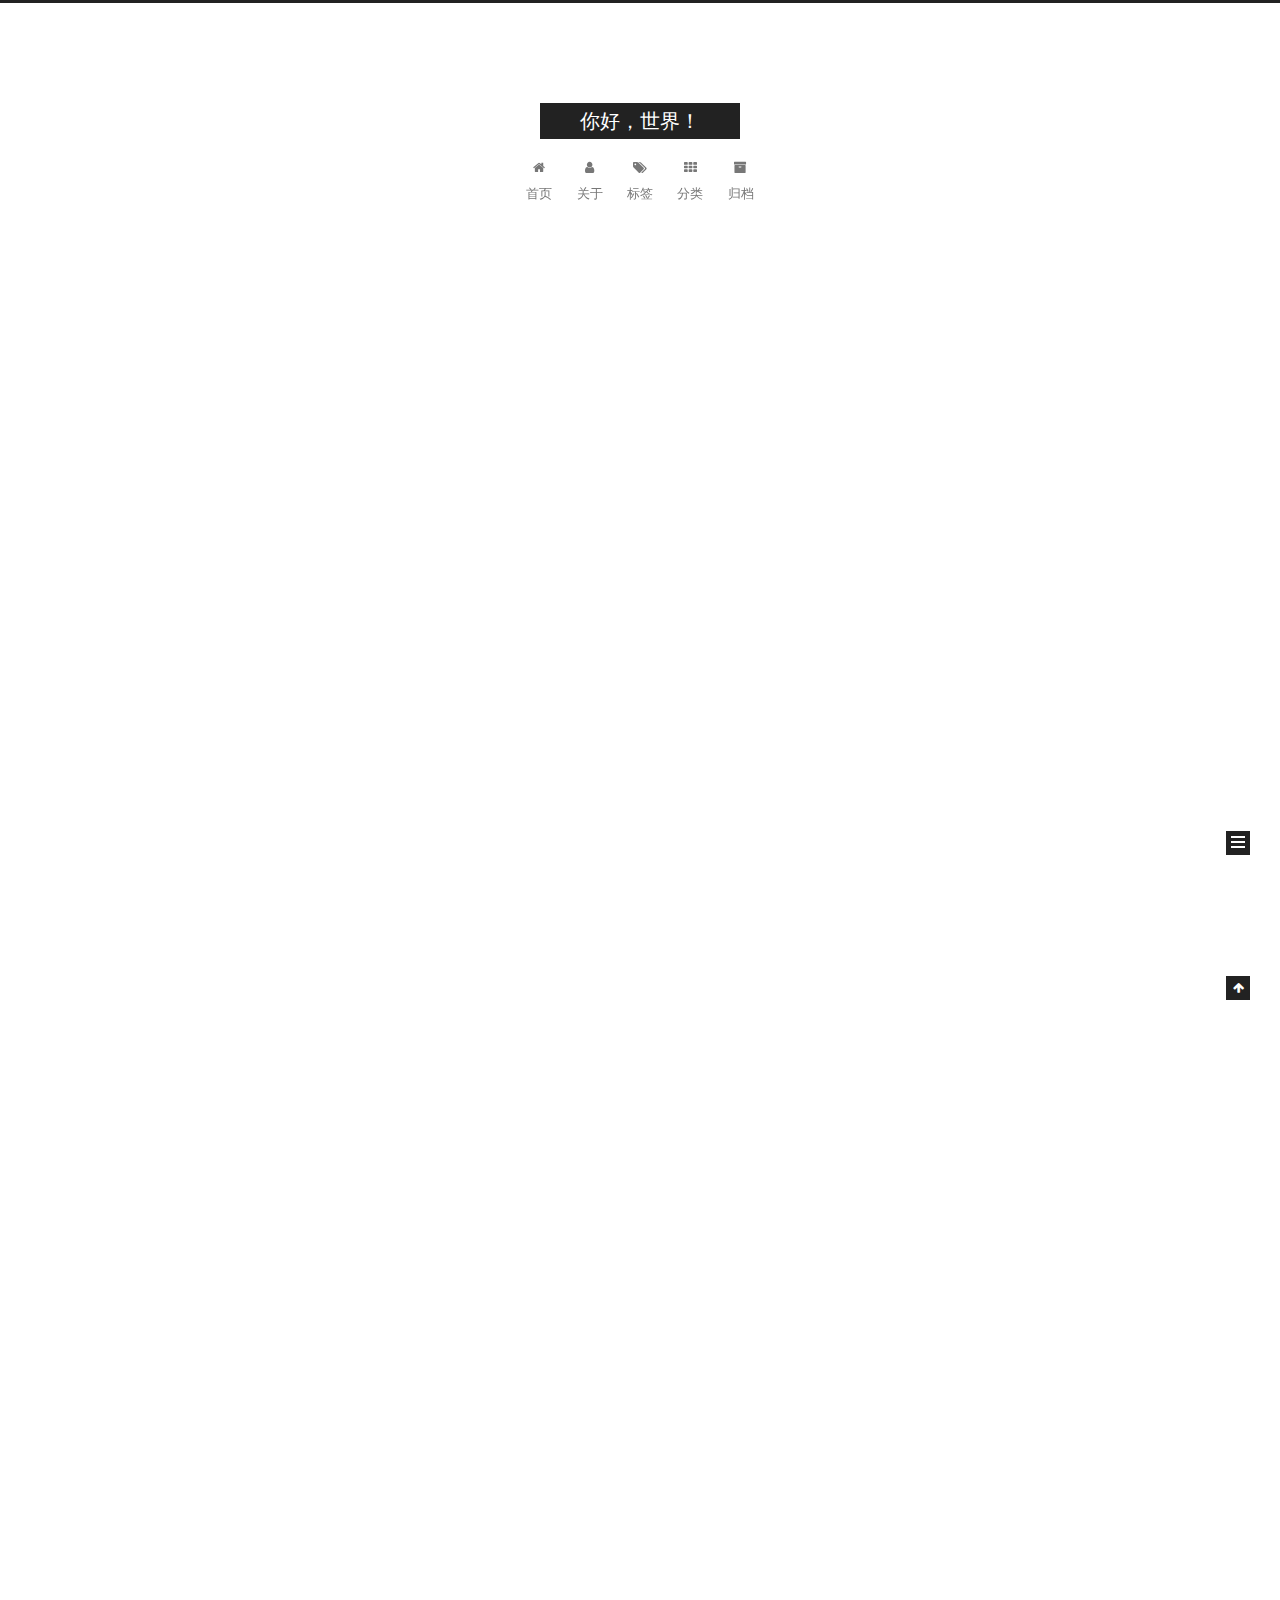
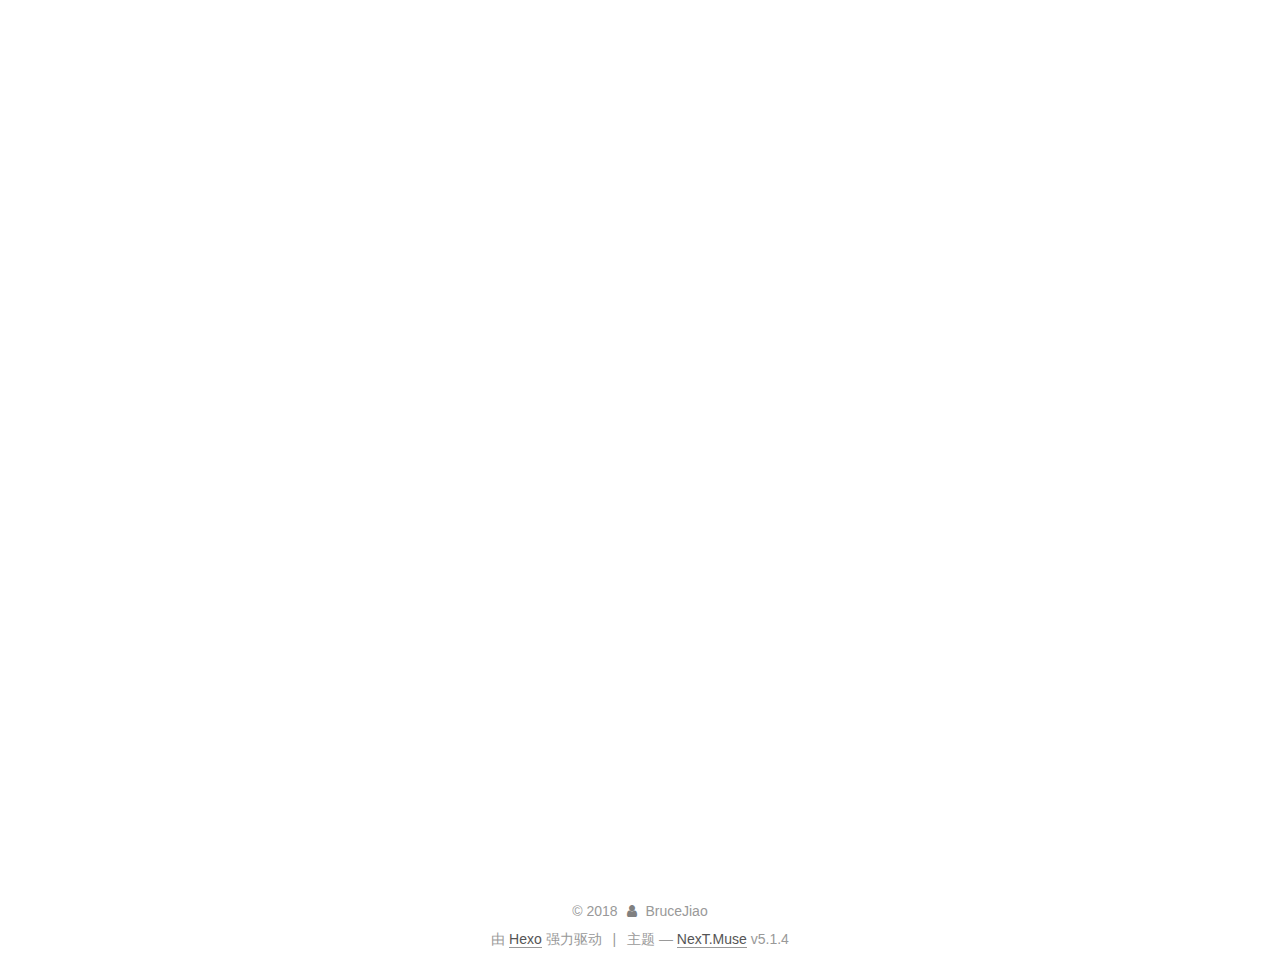
==== index.html @ f3883e4a "Site updated: 2018-12-17 09:52:25" ====
<!DOCTYPE html>



  


<html class="theme-next muse use-motion" lang="zh-Hans">
<head><meta name="generator" content="Hexo 3.8.0">
  <meta charset="UTF-8">
<meta http-equiv="X-UA-Compatible" content="IE=edge">
<meta name="viewport" content="width=device-width, initial-scale=1, maximum-scale=1">
<meta name="theme-color" content="#222">









<meta http-equiv="Cache-Control" content="no-transform">
<meta http-equiv="Cache-Control" content="no-siteapp">
















  
  
  <link href="/lib/fancybox/source/jquery.fancybox.css?v=2.1.5" rel="stylesheet" type="text/css">







<link href="/lib/font-awesome/css/font-awesome.min.css?v=4.6.2" rel="stylesheet" type="text/css">

<link href="/css/main.css?v=5.1.4" rel="stylesheet" type="text/css">


  <link rel="apple-touch-icon" sizes="180x180" href="/images/apple-touch-icon-next.png?v=5.1.4">


  <link rel="icon" type="image/png" sizes="32x32" href="/images/favicon-32x32-next.png?v=5.1.4">


  <link rel="icon" type="image/png" sizes="16x16" href="/images/favicon-16x16-next.png?v=5.1.4">


  <link rel="mask-icon" href="/images/logo.svg?v=5.1.4" color="#222">





  <meta name="keywords" content="Hexo, NexT">





  <link rel="alternate" href="https://home.castim.cn/" title="你好，世界！" type="application/atom+xml">






<meta name="description" content="欢迎来到码夫的世界！">
<meta property="og:type" content="website">
<meta property="og:title" content="你好，世界！">
<meta property="og:url" content="http://yoursite.com/index.html">
<meta property="og:site_name" content="你好，世界！">
<meta property="og:description" content="欢迎来到码夫的世界！">
<meta property="og:locale" content="zh-Hans">
<meta name="twitter:card" content="summary">
<meta name="twitter:title" content="你好，世界！">
<meta name="twitter:description" content="欢迎来到码夫的世界！">



<script type="text/javascript" id="hexo.configurations">
  var NexT = window.NexT || {};
  var CONFIG = {
    root: '/',
    scheme: 'Muse',
    version: '5.1.4',
    sidebar: {"position":"left","display":"post","offset":12,"b2t":false,"scrollpercent":false,"onmobile":false},
    fancybox: true,
    tabs: true,
    motion: {"enable":true,"async":false,"transition":{"post_block":"fadeIn","post_header":"slideDownIn","post_body":"slideDownIn","coll_header":"slideLeftIn","sidebar":"slideUpIn"}},
    duoshuo: {
      userId: '0',
      author: '博主'
    },
    algolia: {
      applicationID: '',
      apiKey: '',
      indexName: '',
      hits: {"per_page":10},
      labels: {"input_placeholder":"Search for Posts","hits_empty":"We didn't find any results for the search: ${query}","hits_stats":"${hits} results found in ${time} ms"}
    }
  };
</script>



  <link rel="canonical" href="http://yoursite.com/">





  <title>你好，世界！</title>
  








</head>

<body itemscope="" itemtype="http://schema.org/WebPage" lang="zh-Hans">

  
  
    
  

  <div class="container sidebar-position-left 
  page-home">
    <div class="headband"></div>

    <header id="header" class="header" itemscope="" itemtype="http://schema.org/WPHeader">
      <div class="header-inner"><div class="site-brand-wrapper">
  <div class="site-meta ">
    

    <div class="custom-logo-site-title">
      <a href="/" class="brand" rel="start">
        <span class="logo-line-before"><i></i></span>
        <span class="site-title">你好，世界！</span>
        <span class="logo-line-after"><i></i></span>
      </a>
    </div>
      
        <p class="site-subtitle"></p>
      
  </div>

  <div class="site-nav-toggle">
    <button>
      <span class="btn-bar"></span>
      <span class="btn-bar"></span>
      <span class="btn-bar"></span>
    </button>
  </div>
</div>

<nav class="site-nav">
  

  
    <ul id="menu" class="menu">
      
        
        <li class="menu-item menu-item-home">
          <a href="/" rel="section">
            
              <i class="menu-item-icon fa fa-fw fa-home"></i> <br>
            
            首页
          </a>
        </li>
      
        
        <li class="menu-item menu-item-about">
          <a href="/about/" rel="section">
            
              <i class="menu-item-icon fa fa-fw fa-user"></i> <br>
            
            关于
          </a>
        </li>
      
        
        <li class="menu-item menu-item-tags">
          <a href="/tags/" rel="section">
            
              <i class="menu-item-icon fa fa-fw fa-tags"></i> <br>
            
            标签
          </a>
        </li>
      
        
        <li class="menu-item menu-item-categories">
          <a href="/categories/" rel="section">
            
              <i class="menu-item-icon fa fa-fw fa-th"></i> <br>
            
            分类
          </a>
        </li>
      
        
        <li class="menu-item menu-item-archives">
          <a href="/archives/" rel="section">
            
              <i class="menu-item-icon fa fa-fw fa-archive"></i> <br>
            
            归档
          </a>
        </li>
      

      
    </ul>
  

  
</nav>



 </div>
    </header>

    <main id="main" class="main">
      <div class="main-inner">
        <div class="content-wrap">
          <div id="content" class="content">
            
  <section id="posts" class="posts-expand">
    
      

  

  
  
  

  <article class="post post-type-normal" itemscope="" itemtype="http://schema.org/Article">
  
  
  
  <div class="post-block">
    <link itemprop="mainEntityOfPage" href="http://yoursite.com/2018/12/16/commonweal/">

    <span hidden itemprop="author" itemscope="" itemtype="http://schema.org/Person">
      <meta itemprop="name" content="BruceJiao">
      <meta itemprop="description" content="">
      <meta itemprop="image" content="/images/avatar.gif">
    </span>

    <span hidden itemprop="publisher" itemscope="" itemtype="http://schema.org/Organization">
      <meta itemprop="name" content="你好，世界！">
    </span>

    
      <header class="post-header">

        
        
          <h1 class="post-title" itemprop="name headline">
                
                <a class="post-title-link" href="/2018/12/16/commonweal/" itemprop="url">commonweal</a></h1>
        

        <div class="post-meta">
          <span class="post-time">
            
              <span class="post-meta-item-icon">
                <i class="fa fa-calendar-o"></i>
              </span>
              
                <span class="post-meta-item-text">发表于</span>
              
              <time title="创建于" itemprop="dateCreated datePublished" datetime="2018-12-16T18:40:00+08:00">
                2018-12-16
              </time>
            

            

            
          </span>

          

          
            
          

          
          

          

          

          

        </div>
      </header>
    

    
    
    
    <div class="post-body" itemprop="articleBody">

      
      

      
        
          
            
          
        
      
    </div>
    
    
    

    

    

    

    <footer class="post-footer">
      

      

      

      
      
        <div class="post-eof"></div>
      
    </footer>
  </div>
  
  
  
  </article>


    
      

  

  
  
  

  <article class="post post-type-normal" itemscope="" itemtype="http://schema.org/Article">
  
  
  
  <div class="post-block">
    <link itemprop="mainEntityOfPage" href="http://yoursite.com/2018/12/16/20181216/">

    <span hidden itemprop="author" itemscope="" itemtype="http://schema.org/Person">
      <meta itemprop="name" content="BruceJiao">
      <meta itemprop="description" content="">
      <meta itemprop="image" content="/images/avatar.gif">
    </span>

    <span hidden itemprop="publisher" itemscope="" itemtype="http://schema.org/Organization">
      <meta itemprop="name" content="你好，世界！">
    </span>

    
      <header class="post-header">

        
        
          <h1 class="post-title" itemprop="name headline">
                
                <a class="post-title-link" href="/2018/12/16/20181216/" itemprop="url">20181216</a></h1>
        

        <div class="post-meta">
          <span class="post-time">
            
              <span class="post-meta-item-icon">
                <i class="fa fa-calendar-o"></i>
              </span>
              
                <span class="post-meta-item-text">发表于</span>
              
              <time title="创建于" itemprop="dateCreated datePublished" datetime="2018-12-16T18:04:59+08:00">
                2018-12-16
              </time>
            

            

            
          </span>

          

          
            
          

          
          

          

          

          

        </div>
      </header>
    

    
    
    
    <div class="post-body" itemprop="articleBody">

      
      

      
        
          
            <p>123123123</p>

          
        
      
    </div>
    
    
    

    

    

    

    <footer class="post-footer">
      

      

      

      
      
        <div class="post-eof"></div>
      
    </footer>
  </div>
  
  
  
  </article>


    
      

  

  
  
  

  <article class="post post-type-normal" itemscope="" itemtype="http://schema.org/Article">
  
  
  
  <div class="post-block">
    <link itemprop="mainEntityOfPage" href="http://yoursite.com/2018/12/14/hello-world/">

    <span hidden itemprop="author" itemscope="" itemtype="http://schema.org/Person">
      <meta itemprop="name" content="BruceJiao">
      <meta itemprop="description" content="">
      <meta itemprop="image" content="/images/avatar.gif">
    </span>

    <span hidden itemprop="publisher" itemscope="" itemtype="http://schema.org/Organization">
      <meta itemprop="name" content="你好，世界！">
    </span>

    
      <header class="post-header">

        
        
          <h1 class="post-title" itemprop="name headline">
                
                <a class="post-title-link" href="/2018/12/14/hello-world/" itemprop="url">Hello World</a></h1>
        

        <div class="post-meta">
          <span class="post-time">
            
              <span class="post-meta-item-icon">
                <i class="fa fa-calendar-o"></i>
              </span>
              
                <span class="post-meta-item-text">发表于</span>
              
              <time title="创建于" itemprop="dateCreated datePublished" datetime="2018-12-14T15:02:01+08:00">
                2018-12-14
              </time>
            

            

            
          </span>

          

          
            
          

          
          

          

          

          

        </div>
      </header>
    

    
    
    
    <div class="post-body" itemprop="articleBody">

      
      

      
        
          
            <p>Welcome to <a href="https://hexo.io/" target="_blank" rel="noopener">Hexo</a>! This is your very first post. Check <a href="https://hexo.io/docs/" target="_blank" rel="noopener">documentation</a> for more info. If you get any problems when using Hexo, you can find the answer in <a href="https://hexo.io/docs/troubleshooting.html" target="_blank" rel="noopener">troubleshooting</a> or you can ask me on <a href="https://github.com/hexojs/hexo/issues" target="_blank" rel="noopener">GitHub</a>.</p>
<h2 id="Quick-Start"><a href="#Quick-Start" class="headerlink" title="Quick Start"></a>Quick Start</h2><h3 id="Create-a-new-post"><a href="#Create-a-new-post" class="headerlink" title="Create a new post"></a>Create a new post</h3><figure class="highlight bash"><table><tr><td class="gutter"><pre><span class="line">1</span><br></pre></td><td class="code"><pre><span class="line">$ hexo new <span class="string">"My New Post"</span></span><br></pre></td></tr></table></figure>
<p>More info: <a href="https://hexo.io/docs/writing.html" target="_blank" rel="noopener">Writing</a></p>
<h3 id="Run-server"><a href="#Run-server" class="headerlink" title="Run server"></a>Run server</h3><figure class="highlight bash"><table><tr><td class="gutter"><pre><span class="line">1</span><br></pre></td><td class="code"><pre><span class="line">$ hexo server</span><br></pre></td></tr></table></figure>
<p>More info: <a href="https://hexo.io/docs/server.html" target="_blank" rel="noopener">Server</a></p>
<h3 id="Generate-static-files"><a href="#Generate-static-files" class="headerlink" title="Generate static files"></a>Generate static files</h3><figure class="highlight bash"><table><tr><td class="gutter"><pre><span class="line">1</span><br></pre></td><td class="code"><pre><span class="line">$ hexo generate</span><br></pre></td></tr></table></figure>
<p>More info: <a href="https://hexo.io/docs/generating.html" target="_blank" rel="noopener">Generating</a></p>
<h3 id="Deploy-to-remote-sites"><a href="#Deploy-to-remote-sites" class="headerlink" title="Deploy to remote sites"></a>Deploy to remote sites</h3><figure class="highlight bash"><table><tr><td class="gutter"><pre><span class="line">1</span><br></pre></td><td class="code"><pre><span class="line">$ hexo deploy</span><br></pre></td></tr></table></figure>
<p>More info: <a href="https://hexo.io/docs/deployment.html" target="_blank" rel="noopener">Deployment</a></p>

          
        
      
    </div>
    
    
    

    

    

    

    <footer class="post-footer">
      

      

      

      
      
        <div class="post-eof"></div>
      
    </footer>
  </div>
  
  
  
  </article>


    
      

  

  
  
  

  <article class="post post-type-normal" itemscope="" itemtype="http://schema.org/Article">
  
  
  
  <div class="post-block">
    <link itemprop="mainEntityOfPage" href="http://yoursite.com/2018/12/14/brceblog/">

    <span hidden itemprop="author" itemscope="" itemtype="http://schema.org/Person">
      <meta itemprop="name" content="BruceJiao">
      <meta itemprop="description" content="">
      <meta itemprop="image" content="/images/avatar.gif">
    </span>

    <span hidden itemprop="publisher" itemscope="" itemtype="http://schema.org/Organization">
      <meta itemprop="name" content="你好，世界！">
    </span>

    
      <header class="post-header">

        
        
          <h1 class="post-title" itemprop="name headline">
                
                <a class="post-title-link" href="/2018/12/14/brceblog/" itemprop="url">测试18026</a></h1>
        

        <div class="post-meta">
          <span class="post-time">
            
              <span class="post-meta-item-icon">
                <i class="fa fa-calendar-o"></i>
              </span>
              
                <span class="post-meta-item-text">发表于</span>
              
              <time title="创建于" itemprop="dateCreated datePublished" datetime="2018-12-14T13:57:16+08:00">
                2018-12-14
              </time>
            

            

            
          </span>

          

          
            
          

          
          

          

          

          

        </div>
      </header>
    

    
    
    
    <div class="post-body" itemprop="articleBody">

      
      

      
        
          
            <h6 id="新建一个新的桌面"><a href="#新建一个新的桌面" class="headerlink" title="新建一个新的桌面"></a>新建一个新的桌面</h6><figure class="highlight plain"><table><tr><td class="gutter"><pre><span class="line">1</span><br></pre></td><td class="code"><pre><span class="line">Windows + Ctrl + D</span><br></pre></td></tr></table></figure>
<h6 id="关闭当前新建的的桌面"><a href="#关闭当前新建的的桌面" class="headerlink" title="关闭当前新建的的桌面"></a>关闭当前新建的的桌面</h6><figure class="highlight plain"><table><tr><td class="gutter"><pre><span class="line">1</span><br></pre></td><td class="code"><pre><span class="line">Windows + Ctrl + F4</span><br></pre></td></tr></table></figure>
<h6 id="切换桌面"><a href="#切换桌面" class="headerlink" title="切换桌面"></a>切换桌面</h6><figure class="highlight plain"><table><tr><td class="gutter"><pre><span class="line">1</span><br></pre></td><td class="code"><pre><span class="line">Windows + Ctrl + 左键/右键</span><br></pre></td></tr></table></figure>
          
        
      
    </div>
    
    
    

    

    

    

    <footer class="post-footer">
      

      

      

      
      
        <div class="post-eof"></div>
      
    </footer>
  </div>
  
  
  
  </article>


    
  </section>

  


          </div>
          


          

        </div>
        
          
  
  <div class="sidebar-toggle">
    <div class="sidebar-toggle-line-wrap">
      <span class="sidebar-toggle-line sidebar-toggle-line-first"></span>
      <span class="sidebar-toggle-line sidebar-toggle-line-middle"></span>
      <span class="sidebar-toggle-line sidebar-toggle-line-last"></span>
    </div>
  </div>

  <aside id="sidebar" class="sidebar">
    
    <div class="sidebar-inner">

      

      

      <section class="site-overview-wrap sidebar-panel sidebar-panel-active">
        <div class="site-overview">
          <div class="site-author motion-element" itemprop="author" itemscope="" itemtype="http://schema.org/Person">
            
              <p class="site-author-name" itemprop="name">BruceJiao</p>
              <p class="site-description motion-element" itemprop="description">欢迎来到码夫的世界！</p>
          </div>

          <nav class="site-state motion-element">

            
              <div class="site-state-item site-state-posts">
              
                <a href="/archives/">
              
                  <span class="site-state-item-count">4</span>
                  <span class="site-state-item-name">日志</span>
                </a>
              </div>
            

            

            

          </nav>

          
            <div class="feed-link motion-element">
              <a href="https://home.castim.cn/" rel="alternate">
                <i class="fa fa-rss"></i>
                RSS
              </a>
            </div>
          

          
            <div class="links-of-author motion-element">
                
                  <span class="links-of-author-item">
                    <a href="https:///github.com/brucejiao" target="_blank" title="GitHub">
                      
                        <i class="fa fa-fw fa-github"></i>GitHub</a>
                  </span>
                
                  <span class="links-of-author-item">
                    <a href="https://weibo.com/u/2516670403" target="_blank" title="Weibo">
                      
                        <i class="fa fa-fw fa-weibo"></i>Weibo</a>
                  </span>
                
            </div>
          

          
          

          
          

          

        </div>
      </section>

      

      

    </div>
  </aside>


        
      </div>
    </main>

    <footer id="footer" class="footer">
      <div class="footer-inner">
        <div class="copyright">&copy; <span itemprop="copyrightYear">2018</span>
  <span class="with-love">
    <i class="fa fa-user"></i>
  </span>
  <span class="author" itemprop="copyrightHolder">BruceJiao</span>

  
</div>


  <div class="powered-by">由 <a class="theme-link" target="_blank" href="https://hexo.io">Hexo</a> 强力驱动</div>



  <span class="post-meta-divider">|</span>



  <div class="theme-info">主题 &mdash; <a class="theme-link" target="_blank" href="https://github.com/iissnan/hexo-theme-next">NexT.Muse</a> v5.1.4</div>




        







        
      </div>
    </footer>

    
      <div class="back-to-top">
        <i class="fa fa-arrow-up"></i>
        
      </div>
    

    

  </div>

  

<script type="text/javascript">
  if (Object.prototype.toString.call(window.Promise) !== '[object Function]') {
    window.Promise = null;
  }
</script>









  












  
  
    <script type="text/javascript" src="/lib/jquery/index.js?v=2.1.3"></script>
  

  
  
    <script type="text/javascript" src="/lib/fastclick/lib/fastclick.min.js?v=1.0.6"></script>
  

  
  
    <script type="text/javascript" src="/lib/jquery_lazyload/jquery.lazyload.js?v=1.9.7"></script>
  

  
  
    <script type="text/javascript" src="/lib/velocity/velocity.min.js?v=1.2.1"></script>
  

  
  
    <script type="text/javascript" src="/lib/velocity/velocity.ui.min.js?v=1.2.1"></script>
  

  
  
    <script type="text/javascript" src="/lib/fancybox/source/jquery.fancybox.pack.js?v=2.1.5"></script>
  


  


  <script type="text/javascript" src="/js/src/utils.js?v=5.1.4"></script>

  <script type="text/javascript" src="/js/src/motion.js?v=5.1.4"></script>



  
  

  

  


  <script type="text/javascript" src="/js/src/bootstrap.js?v=5.1.4"></script>



  


  




	





  





  












  





  

  

  

  
  

  

  

  

</body>
</html>
---- css/main.css ----
/* normalize.css v3.0.2 | MIT License | git.io/normalize */
html {
  font-family: sans-serif; /* 1 */
  -ms-text-size-adjust: 100%; /* 2 */
  -webkit-text-size-adjust: 100%; /* 2 */
}
body {
  margin: 0;
}
article,
aside,
details,
figcaption,
figure,
footer,
header,
hgroup,
main,
menu,
nav,
section,
summary {
  display: block;
}
audio,
canvas,
progress,
video {
  display: inline-block; /* 1 */
  vertical-align: baseline; /* 2 */
}
audio:not([controls]) {
  display: none;
  height: 0;
}
[hidden],
template {
  display: none;
}
a {
  background-color: transparent;
}
a:active,
a:hover {
  outline: 0;
}
abbr[title] {
  border-bottom: 1px dotted;
}
b,
strong {
  font-weight: bold;
}
dfn {
  font-style: italic;
}
h1 {
  font-size: 2em;
  margin: 0.67em 0;
}
mark {
  background: #ff0;
  color: #000;
}
small {
  font-size: 80%;
}
sub,
sup {
  font-size: 75%;
  line-height: 0;
  position: relative;
  vertical-align: baseline;
}
sup {
  top: -0.5em;
}
sub {
  bottom: -0.25em;
}
img {
  border: 0;
}
svg:not(:root) {
  overflow: hidden;
}
figure {
  margin: 1em 40px;
}
hr {
  -moz-box-sizing: content-box;
  box-sizing: content-box;
  height: 0;
}
pre {
  overflow: auto;
}
code,
kbd,
pre,
samp {
  font-family: monospace, monospace;
  font-size: 1em;
}
button,
input,
optgroup,
select,
textarea {
  color: inherit; /* 1 */
  font: inherit; /* 2 */
  margin: 0; /* 3 */
}
button {
  overflow: visible;
}
button,
select {
  text-transform: none;
}
button,
html input[type="button"],
input[type="reset"],
input[type="submit"] {
  -webkit-appearance: button; /* 2 */
  cursor: pointer; /* 3 */
}
button[disabled],
html input[disabled] {
  cursor: default;
}
button::-moz-focus-inner,
input::-moz-focus-inner {
  border: 0;
  padding: 0;
}
input {
  line-height: normal;
}
input[type="checkbox"],
input[type="radio"] {
  box-sizing: border-box; /* 1 */
  padding: 0; /* 2 */
}
input[type="number"]::-webkit-inner-spin-button,
input[type="number"]::-webkit-outer-spin-button {
  height: auto;
}
input[type="search"] {
  -webkit-appearance: textfield; /* 1 */
  -moz-box-sizing: content-box;
  -webkit-box-sizing: content-box; /* 2 */
  box-sizing: content-box;
}
input[type="search"]::-webkit-search-cancel-button,
input[type="search"]::-webkit-search-decoration {
  -webkit-appearance: none;
}
fieldset {
  border: 1px solid #c0c0c0;
  margin: 0 2px;
  padding: 0.35em 0.625em 0.75em;
}
legend {
  border: 0; /* 1 */
  padding: 0; /* 2 */
}
textarea {
  overflow: auto;
}
optgroup {
  font-weight: bold;
}
table {
  border-collapse: collapse;
  border-spacing: 0;
}
td,
th {
  padding: 0;
}
::selection {
  background: #262a30;
  color: #fff;
}
body {
  position: relative;
  font-family: 'Lato', "PingFang SC", "Microsoft YaHei", sans-serif;
  font-size: 14px;
  line-height: 2;
  color: #555;
  background: #fff;
}
@media (max-width: 767px) {
  body {
    padding-right: 0 !important;
  }
}
@media (min-width: 768px) and (max-width: 991px) {
  body {
    padding-right: 0 !important;
  }
}
@media (min-width: 1200px) {
  body {
    font-size: 16px;
  }
}
h1,
h2,
h3,
h4,
h5,
h6 {
  margin: 0;
  padding: 0;
  font-weight: bold;
  line-height: 1.5;
  font-family: 'Lato', "PingFang SC", "Microsoft YaHei", sans-serif;
}
h1,
h2,
h3,
h4,
h5,
h6 {
  margin: 20px 0 15px;
}
h1 {
  font-size: 22px;
}
@media (max-width: 767px) {
  h1 {
    font-size: 18px;
  }
}
h2 {
  font-size: 20px;
}
@media (max-width: 767px) {
  h2 {
    font-size: 16px;
  }
}
h3 {
  font-size: 18px;
}
@media (max-width: 767px) {
  h3 {
    font-size: 14px;
  }
}
h4 {
  font-size: 16px;
}
@media (max-width: 767px) {
  h4 {
    font-size: 12px;
  }
}
h5 {
  font-size: 14px;
}
@media (max-width: 767px) {
  h5 {
    font-size: 10px;
  }
}
h6 {
  font-size: 12px;
}
@media (max-width: 767px) {
  h6 {
    font-size: 8px;
  }
}
p {
  margin: 0 0 20px 0;
}
a,
span.exturl {
  overflow-wrap: break-word;
  word-wrap: break-word;
  background-color: transparent;
  color: #555;
  text-decoration: none;
  outline: none;
  border-bottom: 1px solid #999;
  cursor: pointer;
}
a:hover,
span.exturl:hover {
  color: #222;
  border-bottom-color: #222;
}
blockquote {
  margin: 0;
  padding: 0;
}
img {
  display: block;
  margin: auto;
  max-width: 100%;
  height: auto;
}
hr {
  margin: 40px 0;
  height: 3px;
  border: none;
  background-color: #ddd;
  background-image: repeating-linear-gradient(-45deg, #fff, #fff 4px, transparent 4px, transparent 8px);
}
blockquote {
  padding: 0 15px;
  color: #666;
  border-left: 4px solid #ddd;
}
blockquote cite::before {
  content: "-";
  padding: 0 5px;
}
dt {
  font-weight: 700;
}
dd {
  margin: 0;
  padding: 0;
}
kbd {
  border: 1px solid #ccc;
  border-radius: 0.2em;
  box-shadow: 0.1em 0.1em 0.2em rgba(0,0,0,0.1);
  background-color: #f9f9f9;
  font-family: inherit;
  background-image: -webkit-linear-gradient(top, #eee, #fff, #eee);
  padding: 0.1em 0.3em;
  white-space: nowrap;
}
.text-left {
  text-align: left;
}
.text-center {
  text-align: center;
}
.text-right {
  text-align: right;
}
.text-justify {
  text-align: justify;
}
.text-nowrap {
  white-space: nowrap;
}
.text-lowercase {
  text-transform: lowercase;
}
.text-uppercase {
  text-transform: uppercase;
}
.text-capitalize {
  text-transform: capitalize;
}
.center-block {
  display: block;
  margin-left: auto;
  margin-right: auto;
}
.clearfix:before,
.clearfix:after {
  content: " ";
  display: table;
}
.clearfix:after {
  clear: both;
}
.pullquote {
  width: 45%;
}
.pullquote.left {
  float: left;
  margin-left: 5px;
  margin-right: 10px;
}
.pullquote.right {
  float: right;
  margin-left: 10px;
  margin-right: 5px;
}
.affix.affix.affix {
  position: fixed;
}
.translation {
  margin-top: -20px;
  font-size: 14px;
  color: #999;
}
.scrollbar-measure {
  width: 100px;
  height: 100px;
  overflow: scroll;
  position: absolute;
  top: -9999px;
}
.use-motion .motion-element {
  opacity: 0;
}
table {
  margin: 20px 0;
  width: 100%;
  border-collapse: collapse;
  border-spacing: 0;
  border: 1px solid #ddd;
  font-size: 14px;
  word-break: break-all;
}
table>tbody>tr:nth-of-type(odd) {
  background-color: #f9f9f9;
}
table>tbody>tr:hover {
  background-color: #f5f5f5;
}
caption,
th,
td {
  padding: 8px;
  text-align: left;
  vertical-align: middle;
  font-weight: normal;
}
th,
td {
  border-bottom: 3px solid #ddd;
  border-right: 1px solid #eee;
}
th {
  padding-bottom: 10px;
  font-weight: 700;
}
td {
  border-bottom-width: 1px;
}
html,
body {
  height: 100%;
}
.container {
  position: relative;
  min-height: 100%;
}
.header-inner {
  margin: 0 auto;
  padding: 100px 0 70px;
  width: 700px;
}
@media (min-width: 1200px) {
  .container .header-inner {
    width: 800px;
  }
}
@media (min-width: 1600px) {
  .container .header-inner {
    width: 900px;
  }
}
.main {
  padding-bottom: 150px;
}
.main-inner {
  margin: 0 auto;
  width: 700px;
}
@media (min-width: 1200px) {
  .container .main-inner {
    width: 800px;
  }
}
@media (min-width: 1600px) {
  .container .main-inner {
    width: 900px;
  }
}
.footer {
  position: absolute;
  left: 0;
  bottom: 0;
  width: 100%;
  min-height: 50px;
}
.footer-inner {
  box-sizing: border-box;
  margin: 20px auto;
  width: 700px;
}
@media (min-width: 1200px) {
  .container .footer-inner {
    width: 800px;
  }
}
@media (min-width: 1600px) {
  .container .footer-inner {
    width: 900px;
  }
}
pre,
.highlight {
  overflow: auto;
  margin: 20px 0;
  padding: 0;
  font-size: 14px;
  color: #c5c8c6;
  background: #1d1f21;
  line-height: 1.6;
}
pre,
code {
  font-family: consolas, Menlo, "PingFang SC", "Microsoft YaHei", monospace;
}
code {
  overflow-wrap: break-word;
  word-wrap: break-word;
  padding: 2px 4px;
  color: #555;
  background: #eee;
  border-radius: 3px;
  font-size: 14px;
}
pre {
  padding: 10px;
}
pre code {
  padding: 0;
  color: #c5c8c6;
  background: none;
  text-shadow: none;
}
.highlight {
  border-radius: 1px;
}
.highlight pre {
  border: none;
  margin: 0;
  padding: 10px 0;
}
.highlight table {
  margin: 0;
  width: auto;
  border: none;
}
.highlight td {
  border: none;
  padding: 0;
}
.highlight figcaption {
  font-size: 1em;
  color: #c5c8c6;
  line-height: 1em;
  margin-bottom: 1em;
  margin: 0em;
  padding: 0.5em;
  background: #eee;
  border-bottom: 1px solid #e9e9e9;
}
.highlight figcaption:before,
.highlight figcaption:after {
  content: " ";
  display: table;
}
.highlight figcaption:after {
  clear: both;
}
.highlight figcaption a {
  float: right;
  color: #c5c8c6;
}
.highlight figcaption a:hover {
  border-bottom-color: #c5c8c6;
}
.highlight .gutter pre {
  padding-left: 10px;
  padding-right: 10px;
  color: #888f96;
  text-align: right;
  background-color: #000;
}
.highlight .code pre {
  width: 100%;
  padding-left: 10px;
  padding-right: 10px;
  background-color: #1d1f21;
}
.highlight .line {
  height: 20px;
}
.gutter {
  -webkit-user-select: none;
  -moz-user-select: none;
  -ms-user-select: none;
  user-select: none;
}
.gist table {
  width: auto;
}
.gist table td {
  border: none;
}
pre .deletion {
  background: #008000;
}
pre .addition {
  background: #800000;
}
pre .meta {
  color: #b294bb;
}
pre .comment {
  color: #969896;
}
pre .variable,
pre .attribute,
pre .tag,
pre .name,
pre .regexp,
pre .ruby .constant,
pre .xml .tag .title,
pre .xml .pi,
pre .xml .doctype,
pre .html .doctype,
pre .css .id,
pre .css .class,
pre .css .pseudo {
  color: #c66;
}
pre .number,
pre .preprocessor,
pre .built_in,
pre .builtin-name,
pre .literal,
pre .params,
pre .constant,
pre .command {
  color: #de935f;
}
pre .ruby .class .title,
pre .css .rules .attribute,
pre .string,
pre .symbol,
pre .value,
pre .inheritance,
pre .header,
pre .ruby .symbol,
pre .xml .cdata,
pre .special,
pre .formula {
  color: #b5bd68;
}
pre .title,
pre .css .hexcolor {
  color: #8abeb7;
}
pre .function,
pre .python .decorator,
pre .python .title,
pre .ruby .function .title,
pre .ruby .title .keyword,
pre .perl .sub,
pre .javascript .title,
pre .coffeescript .title {
  color: #81a2be;
}
pre .keyword,
pre .javascript .function {
  color: #b294bb;
}
.posts-expand .post-body img.full-image {
  border: none;
}
.blockquote-center,
.page-home .post-type-quote blockquote,
.page-post-detail .post-type-quote blockquote {
  position: relative;
  margin: 40px 0;
  padding: 0;
  border-left: none;
  text-align: center;
}
.blockquote-center::before,
.page-home .post-type-quote blockquote::before,
.page-post-detail .post-type-quote blockquote::before,
.blockquote-center::after,
.page-home .post-type-quote blockquote::after,
.page-post-detail .post-type-quote blockquote::after {
  position: absolute;
  content: ' ';
  display: block;
  width: 100%;
  height: 24px;
  opacity: 0.2;
  background-repeat: no-repeat;
  background-position: 0 -6px;
  background-size: 22px 22px;
}
.blockquote-center::before,
.page-home .post-type-quote blockquote::before,
.page-post-detail .post-type-quote blockquote::before {
  top: -20px;
  background-image: url("../images/quote-l.svg");
  border-top: 1px solid #ccc;
}
.blockquote-center::after,
.page-home .post-type-quote blockquote::after,
.page-post-detail .post-type-quote blockquote::after {
  bottom: -20px;
  background-image: url("../images/quote-r.svg");
  border-bottom: 1px solid #ccc;
  background-position: 100% 8px;
}
.blockquote-center p,
.page-home .post-type-quote blockquote p,
.page-post-detail .post-type-quote blockquote p,
.blockquote-center div,
.page-home .post-type-quote blockquote div,
.page-post-detail .post-type-quote blockquote div {
  text-align: center;
}
.post .post-body .group-picture img {
  box-sizing: border-box;
  padding: 0 3px;
  border: none;
}
.post .group-picture-row {
  overflow: hidden;
  margin-top: 6px;
}
.post .group-picture-row:first-child {
  margin-top: 0;
}
.post .group-picture-column {
  float: left;
}
.page-post-detail .post-body .group-picture-column {
  float: none;
  margin-top: 10px;
  width: auto !important;
}
.page-post-detail .post-body .group-picture-column img {
  margin: 0 auto;
}
.page-archive .group-picture-container {
  overflow: hidden;
}
.page-archive .group-picture-row {
  float: left;
}
.page-archive .group-picture-row:first-child {
  margin-top: 6px;
}
.page-archive .group-picture-column {
  max-width: 150px;
  max-height: 150px;
}
.post-body .note {
  position: relative;
  padding: 15px;
  margin-bottom: 20px;
  border: 1px solid #eee;
  border-left-width: 5px;
  border-radius: 3px;
}
.post-body .note h2,
.post-body .note h3,
.post-body .note h4,
.post-body .note h5,
.post-body .note h6 {
  margin-top: 0;
  margin-bottom: 0;
  border-bottom: initial;
  padding-top: 0 !important;
}
.post-body .note p:first-child,
.post-body .note ul:first-child,
.post-body .note ol:first-child,
.post-body .note table:first-child,
.post-body .note pre:first-child,
.post-body .note blockquote:first-child {
  margin-top: 0;
}
.post-body .note p:last-child,
.post-body .note ul:last-child,
.post-body .note ol:last-child,
.post-body .note table:last-child,
.post-body .note pre:last-child,
.post-body .note blockquote:last-child {
  margin-bottom: 0;
}
.post-body .note.default {
  border-left-color: #777;
}
.post-body .note.default h2,
.post-body .note.default h3,
.post-body .note.default h4,
.post-body .note.default h5,
.post-body .note.default h6 {
  color: #777;
}
.post-body .note.primary {
  border-left-color: #6f42c1;
}
.post-body .note.primary h2,
.post-body .note.primary h3,
.post-body .note.primary h4,
.post-body .note.primary h5,
.post-body .note.primary h6 {
  color: #6f42c1;
}
.post-body .note.info {
  border-left-color: #428bca;
}
.post-body .note.info h2,
.post-body .note.info h3,
.post-body .note.info h4,
.post-body .note.info h5,
.post-body .note.info h6 {
  color: #428bca;
}
.post-body .note.success {
  border-left-color: #5cb85c;
}
.post-body .note.success h2,
.post-body .note.success h3,
.post-body .note.success h4,
.post-body .note.success h5,
.post-body .note.success h6 {
  color: #5cb85c;
}
.post-body .note.warning {
  border-left-color: #f0ad4e;
}
.post-body .note.warning h2,
.post-body .note.warning h3,
.post-body .note.warning h4,
.post-body .note.warning h5,
.post-body .note.warning h6 {
  color: #f0ad4e;
}
.post-body .note.danger {
  border-left-color: #d9534f;
}
.post-body .note.danger h2,
.post-body .note.danger h3,
.post-body .note.danger h4,
.post-body .note.danger h5,
.post-body .note.danger h6 {
  color: #d9534f;
}
.post-body .label {
  display: inline;
  padding: 0 2px;
  white-space: nowrap;
}
.post-body .label.default {
  background-color: #f0f0f0;
}
.post-body .label.primary {
  background-color: #efe6f7;
}
.post-body .label.info {
  background-color: #e5f2f8;
}
.post-body .label.success {
  background-color: #e7f4e9;
}
.post-body .label.warning {
  background-color: #fcf6e1;
}
.post-body .label.danger {
  background-color: #fae8eb;
}
.post-body .tabs {
  position: relative;
  display: block;
  margin-bottom: 20px;
  padding-top: 10px;
}
.post-body .tabs ul.nav-tabs {
  margin: 0;
  padding: 0;
  display: flex;
  margin-bottom: -1px;
}
@media (max-width: 413px) {
  .post-body .tabs ul.nav-tabs {
    display: block;
    margin-bottom: 5px;
  }
}
.post-body .tabs ul.nav-tabs li.tab {
  list-style-type: none !important;
  margin: 0 0.25em 0 0;
  border-top: 3px solid transparent;
  border-left: 1px solid transparent;
  border-right: 1px solid transparent;
}
@media (max-width: 413px) {
  .post-body .tabs ul.nav-tabs li.tab {
    margin: initial;
    border-top: 1px solid transparent;
    border-left: 3px solid transparent;
    border-right: 1px solid transparent;
    border-bottom: 1px solid transparent;
  }
}
.post-body .tabs ul.nav-tabs li.tab a {
  outline: 0;
  border-bottom: initial;
  display: block;
  line-height: 1.8em;
  padding: 0.25em 0.75em;
  transition-duration: 0.2s;
  transition-timing-function: ease-out;
  transition-delay: 0s;
}
.post-body .tabs ul.nav-tabs li.tab a i {
  width: 1.285714285714286em;
}
.post-body .tabs ul.nav-tabs li.tab.active {
  border-top: 3px solid #fc6423;
  border-left: 1px solid #ddd;
  border-right: 1px solid #ddd;
  background-color: #fff;
}
@media (max-width: 413px) {
  .post-body .tabs ul.nav-tabs li.tab.active {
    border-top: 1px solid #ddd;
    border-left: 3px solid #fc6423;
    border-right: 1px solid #ddd;
    border-bottom: 1px solid #ddd;
  }
}
.post-body .tabs ul.nav-tabs li.tab.active a {
  cursor: default;
  color: #555;
}
.post-body .tabs .tab-content {
  background-color: #fff;
}
.post-body .tabs .tab-content .tab-pane {
  border: 1px solid #ddd;
  padding: 20px 20px 0 20px;
}
.post-body .tabs .tab-content .tab-pane:not(.active) {
  display: none !important;
}
.post-body .tabs .tab-content .tab-pane.active {
  display: block !important;
}
.btn {
  display: inline-block;
  padding: 0 20px;
  font-size: 14px;
  color: #fff;
  background: #222;
  border: 2px solid #222;
  text-decoration: none;
  border-radius: 0;
  transition-property: background-color;
  transition-duration: 0.2s;
  transition-timing-function: ease-in-out;
  transition-delay: 0s;
  line-height: 2;
}
.btn:hover {
  border-color: #222;
  color: #222;
  background: #fff;
}
.btn +.btn {
  margin: 0 0 8px 8px;
}
.btn .fa-fw {
  width: 1.285714285714286em;
  text-align: left;
}
.btn-bar {
  display: block;
  width: 22px;
  height: 2px;
  background: #555;
  border-radius: 1px;
}
.btn-bar+.btn-bar {
  margin-top: 4px;
}
.pagination {
  margin: 120px 0 40px;
  text-align: center;
  border-top: 1px solid #eee;
}
.page-number-basic,
.pagination .prev,
.pagination .next,
.pagination .page-number,
.pagination .space {
  display: inline-block;
  position: relative;
  top: -1px;
  margin: 0 10px;
  padding: 0 11px;
}
@media (max-width: 767px) {
  .page-number-basic,
  .pagination .prev,
  .pagination .next,
  .pagination .page-number,
  .pagination .space {
    margin: 0 5px;
  }
}
.pagination .prev,
.pagination .next,
.pagination .page-number {
  border-bottom: 0;
  border-top: 1px solid #eee;
  transition-property: border-color;
  transition-duration: 0.2s;
  transition-timing-function: ease-in-out;
  transition-delay: 0s;
}
.pagination .prev:hover,
.pagination .next:hover,
.pagination .page-number:hover {
  border-top-color: #222;
}
.pagination .space {
  padding: 0;
  margin: 0;
}
.pagination .prev {
  margin-left: 0;
}
.pagination .next {
  margin-right: 0;
}
.pagination .page-number.current {
  color: #fff;
  background: #ccc;
  border-top-color: #ccc;
}
@media (max-width: 767px) {
  .pagination {
    border-top: none;
  }
  .pagination .prev,
  .pagination .next,
  .pagination .page-number {
    margin-bottom: 10px;
    border-top: 0;
    border-bottom: 1px solid #eee;
    padding: 0 10px;
  }
  .pagination .prev:hover,
  .pagination .next:hover,
  .pagination .page-number:hover {
    border-bottom-color: #222;
  }
}
.comments {
  margin: 60px 20px 0;
}
.tag-cloud {
  text-align: center;
}
.tag-cloud a {
  display: inline-block;
  margin: 10px;
}
.back-to-top {
  box-sizing: border-box;
  position: fixed;
  bottom: -100px;
  right: 30px;
  z-index: 1050;
  padding: 0 6px;
  width: 24px;
  background: #222;
  font-size: 12px;
  opacity: 1;
  color: #fff;
  cursor: pointer;
  text-align: center;
  -webkit-transform: translateZ(0);
  transition-property: bottom;
  transition-duration: 0.2s;
  transition-timing-function: ease-in-out;
  transition-delay: 0s;
}
@media (min-width: 768px) and (max-width: 991px) {
  .back-to-top {
    display: none !important;
  }
}
@media (max-width: 767px) {
  .back-to-top {
    display: none !important;
  }
}
.back-to-top.back-to-top-on {
  bottom: 19px;
}
.header {
  background: transparent;
}
.header-inner {
  position: relative;
}
.headband {
  height: 3px;
  background: #222;
}
.site-meta {
  margin: 0;
  text-align: center;
}
@media (max-width: 767px) {
  .site-meta {
    text-align: center;
  }
}
.brand {
  position: relative;
  display: inline-block;
  padding: 0 40px;
  color: #fff;
  background: #222;
  border-bottom: none;
}
.brand:hover {
  color: #fff;
}
.logo {
  display: inline-block;
  margin-right: 5px;
  line-height: 36px;
  vertical-align: top;
}
.site-title {
  display: inline-block;
  vertical-align: top;
  line-height: 36px;
  font-size: 20px;
  font-weight: normal;
  font-family: 'Lato', "PingFang SC", "Microsoft YaHei", sans-serif;
}
.site-subtitle {
  margin-top: 10px;
  font-size: 13px;
  color: #999;
}
.use-motion .brand {
  opacity: 0;
}
.use-motion .logo,
.use-motion .site-title,
.use-motion .site-subtitle {
  opacity: 0;
  position: relative;
  top: -10px;
}
.site-nav-toggle {
  display: none;
  position: absolute;
  top: 10px;
  left: 10px;
}
@media (max-width: 767px) {
  .site-nav-toggle {
    display: block;
  }
}
.site-nav-toggle button {
  margin-top: 2px;
  padding: 9px 10px;
  background: transparent;
  border: none;
}
@media (max-width: 767px) {
  .site-nav {
    display: none;
    margin: 0 -10px;
    padding: 0 10px;
    clear: both;
    border-top: 1px solid #ddd;
  }
}
@media (min-width: 768px) and (max-width: 991px) {
  .site-nav {
    display: block !important;
  }
}
@media (min-width: 992px) {
  .site-nav {
    display: block !important;
  }
}
.menu {
  margin-top: 20px;
  padding-left: 0;
  text-align: center;
}
.menu .menu-item {
  display: inline-block;
  margin: 0 10px;
  list-style: none;
}
@media screen and (max-width: 767px) {
  .menu .menu-item {
    margin-top: 10px;
  }
}
.menu .menu-item a,
.menu .menu-item span.exturl {
  display: block;
  font-size: 13px;
  line-height: inherit;
  border-bottom: 1px solid transparent;
  transition-property: border-color;
  transition-duration: 0.2s;
  transition-timing-function: ease-in-out;
  transition-delay: 0s;
}
.menu .menu-item a:hover,
.menu .menu-item span.exturl:hover {
  border-bottom-color: #222;
}
.menu .menu-item .fa {
  margin-right: 5px;
}
.use-motion .menu-item {
  opacity: 0;
}
.post-body {
  overflow-wrap: break-word;
  word-wrap: break-word;
  font-family: 'Lato', "PingFang SC", "Microsoft YaHei", sans-serif;
}
.post-body .exturl .fa {
  font-size: 14px;
  margin-left: 4px;
}
.post-body .fancybox img {
  display: block !important;
  margin: 0 auto;
  cursor: pointer;
  cursor: zoom-in;
  cursor: -webkit-zoom-in;
}
.post-body .image-caption,
.post-body .figure .caption {
  margin: -20px auto 15px;
  text-align: center;
  font-size: 14px;
  color: #999;
  font-weight: bold;
  line-height: 1;
}
.post-sticky-flag {
  display: inline-block;
  font-size: 16px;
  -ms-transform: rotate(30deg);
  -webkit-transform: rotate(30deg);
  -moz-transform: rotate(30deg);
  -ms-transform: rotate(30deg);
  -o-transform: rotate(30deg);
  transform: rotate(30deg);
}
.use-motion .post-block,
.use-motion .pagination,
.use-motion .comments {
  opacity: 0;
}
.use-motion .post-header {
  opacity: 0;
}
.use-motion .post-body {
  opacity: 0;
}
.use-motion .collection-title {
  opacity: 0;
}
.posts-expand {
  padding-top: 40px;
}
@media (max-width: 767px) {
  .posts-expand {
    margin: 0 20px;
  }
  .post-body pre .gutter pre {
    padding-right: 10px;
  }
  .post-body .highlight {
    margin-left: 0px;
    margin-right: 0px;
    padding: 0;
  }
  .post-body .highlight .gutter pre {
    padding-right: 10px;
  }
}
@media (min-width: 992px) {
  .posts-expand .post-body {
    text-align: justify;
  }
}
.posts-expand .post-body h2,
.posts-expand .post-body h3,
.posts-expand .post-body h4,
.posts-expand .post-body h5,
.posts-expand .post-body h6 {
  padding-top: 10px;
}
.posts-expand .post-body h2 .header-anchor,
.posts-expand .post-body h3 .header-anchor,
.posts-expand .post-body h4 .header-anchor,
.posts-expand .post-body h5 .header-anchor,
.posts-expand .post-body h6 .header-anchor {
  float: right;
  margin-left: 10px;
  color: #ccc;
  border-bottom-style: none;
  visibility: hidden;
}
.posts-expand .post-body h2 .header-anchor:hover,
.posts-expand .post-body h3 .header-anchor:hover,
.posts-expand .post-body h4 .header-anchor:hover,
.posts-expand .post-body h5 .header-anchor:hover,
.posts-expand .post-body h6 .header-anchor:hover {
  color: inherit;
}
.posts-expand .post-body h2:hover .header-anchor,
.posts-expand .post-body h3:hover .header-anchor,
.posts-expand .post-body h4:hover .header-anchor,
.posts-expand .post-body h5:hover .header-anchor,
.posts-expand .post-body h6:hover .header-anchor {
  visibility: visible;
}
.posts-expand .post-body ul li {
  list-style: circle;
}
.posts-expand .post-body img {
  box-sizing: border-box;
  margin: auto;
  padding: 3px;
  border: 1px solid #ddd;
}
.posts-expand .post-body .fancybox img {
  margin: 0 auto 25px;
}
.posts-expand .post-body img {
  margin: 0 auto 25px;
}
@media (max-width: 767px) {
  .posts-collapse {
    margin: 0 20px;
  }
  .posts-collapse .post-title,
  .posts-collapse .post-meta {
    display: block;
    width: auto;
    text-align: left;
  }
}
.posts-collapse {
  position: relative;
  z-index: 1010;
  margin-left: 55px;
}
.posts-collapse::after {
  content: " ";
  position: absolute;
  top: 20px;
  left: 0;
  margin-left: -2px;
  width: 4px;
  height: 100%;
  background: #f5f5f5;
  z-index: -1;
}
@media (max-width: 767px) {
  .posts-collapse {
    margin: 0 20px;
  }
}
.posts-collapse .collection-title {
  position: relative;
  margin: 60px 0;
}
.posts-collapse .collection-title h1,
.posts-collapse .collection-title h2 {
  margin-left: 20px;
}
.posts-collapse .collection-title small {
  color: #bbb;
  margin-left: 5px;
}
.posts-collapse .collection-title::before {
  content: " ";
  position: absolute;
  left: 0;
  top: 50%;
  margin-left: -4px;
  margin-top: -4px;
  width: 8px;
  height: 8px;
  background: #bbb;
  border-radius: 50%;
}
.posts-collapse .post {
  margin: 30px 0;
}
.posts-collapse .post-header {
  position: relative;
  transition-duration: 0.2s;
  transition-timing-function: ease-in-out;
  transition-delay: 0s;
  transition-property: border;
  border-bottom: 1px dashed #ccc;
}
.posts-collapse .post-header::before {
  content: " ";
  position: absolute;
  left: 0;
  top: 12px;
  width: 6px;
  height: 6px;
  margin-left: -4px;
  background: #bbb;
  border-radius: 50%;
  border: 1px solid #fff;
  transition-duration: 0.2s;
  transition-timing-function: ease-in-out;
  transition-delay: 0s;
  transition-property: background;
}
.posts-collapse .post-header:hover {
  border-bottom-color: #666;
}
.posts-collapse .post-header:hover::before {
  background: #222;
}
.posts-collapse .post-meta {
  position: absolute;
  font-size: 12px;
  left: 20px;
  top: 5px;
}
.posts-collapse .post-comments-count {
  display: none;
}
.posts-collapse .post-title {
  margin-left: 60px;
  font-size: 16px;
  font-weight: normal;
  line-height: inherit;
}
.posts-collapse .post-title::after {
  margin-left: 3px;
  opacity: 0.6;
}
.posts-collapse .post-title a,
.posts-collapse .post-title span.exturl {
  color: #666;
  border-bottom: none;
}
.page-home .post-type-quote .post-header,
.page-post-detail .post-type-quote .post-header,
.page-home .post-type-quote .post-tags,
.page-post-detail .post-type-quote .post-tags {
  display: none;
}
.posts-expand .post-title {
  overflow-wrap: break-word;
  word-wrap: break-word;
  text-align: center;
  font-weight: 400;
}
.posts-expand .post-title-link {
  display: inline-block;
  position: relative;
  color: #555;
  border-bottom: none;
  line-height: 1.2;
  vertical-align: top;
}
.posts-expand .post-title-link::before {
  content: "";
  position: absolute;
  width: 100%;
  height: 2px;
  bottom: 0;
  left: 0;
  background-color: #000;
  visibility: hidden;
  -webkit-transform: scaleX(0);
  -moz-transform: scaleX(0);
  -ms-transform: scaleX(0);
  -o-transform: scaleX(0);
  transform: scaleX(0);
  transition-duration: 0.2s;
  transition-timing-function: ease-in-out;
  transition-delay: 0s;
}
.posts-expand .post-title-link:hover::before {
  visibility: visible;
  -webkit-transform: scaleX(1);
  -moz-transform: scaleX(1);
  -ms-transform: scaleX(1);
  -o-transform: scaleX(1);
  transform: scaleX(1);
}
.posts-expand .post-title-link .fa {
  font-size: 20px;
  margin-left: 5px;
}
.posts-expand .post-meta {
  margin: 3px 0 60px 0;
  color: #999;
  font-family: 'Lato', "PingFang SC", "Microsoft YaHei", sans-serif;
  font-size: 12px;
  text-align: center;
}
.posts-expand .post-meta .post-category-list {
  display: inline-block;
  margin: 0;
  padding: 3px;
}
.posts-expand .post-meta .post-category-list-link {
  color: #999;
}
.posts-expand .post-meta .post-description {
  font-size: 14px;
  margin-top: 2px;
}
.posts-expand .post-meta time {
  border-bottom: 1px dashed #999;
  cursor: help;
}
.post-meta-divider {
  margin: 0 0.5em;
}
.post-meta-item-icon {
  margin-right: 3px;
}
@media (min-width: 768px) and (max-width: 991px) {
  .post-meta-item-icon {
    display: inline-block;
  }
}
@media (max-width: 767px) {
  .post-meta-item-icon {
    display: inline-block;
  }
}
@media (min-width: 768px) and (max-width: 991px) {
  .post-meta-item-text {
    display: none;
  }
}
@media (max-width: 767px) {
  .post-meta-item-text {
    display: none;
  }
}
.post-button {
  margin-top: 40px;
}
.posts-expand .post-tags {
  margin-top: 40px;
  text-align: center;
}
.posts-expand .post-tags a {
  display: inline-block;
  margin-right: 10px;
  font-size: 13px;
}
.post-nav {
  display: table;
  margin-top: 15px;
  width: 100%;
  border-top: 1px solid #eee;
}
.post-nav-divider {
  display: table-cell;
  width: 10%;
}
.post-nav-item {
  display: table-cell;
  padding: 10px 0 0 0;
  width: 45%;
  vertical-align: top;
}
.post-nav-item a {
  position: relative;
  display: block;
  line-height: 25px;
  font-size: 14px;
  color: #555;
  border-bottom: none;
}
.post-nav-item a:hover {
  color: #222;
  border-bottom: none;
}
.post-nav-item a:active {
  top: 2px;
}
.post-nav-item .fa {
  position: absolute;
  top: 8px;
  left: 0;
  font-size: 12px;
}
.post-nav-next a {
  padding-left: 15px;
}
.post-nav-prev {
  text-align: right;
}
.post-nav-prev a {
  padding-right: 15px;
}
.post-nav-prev .fa {
  right: 0;
  left: auto;
}
.posts-expand .post-eof {
  display: block;
  margin: 80px auto 60px;
  width: 8%;
  height: 1px;
  background: #ccc;
  text-align: center;
}
.post:last-child .post-eof.post-eof.post-eof {
  display: none;
}
.post-gallery {
  display: table;
  table-layout: fixed;
  width: 100%;
  border-collapse: separate;
}
.post-gallery-row {
  display: table-row;
}
.post-gallery .post-gallery-img {
  display: table-cell;
  text-align: center;
  vertical-align: middle;
  border: none;
}
.post-gallery .post-gallery-img img {
  max-width: 100%;
  max-height: 100%;
  border: none;
}
.fancybox-close,
.fancybox-close:hover {
  border: none;
}
.rtl.post-body p,
.rtl.post-body a,
.rtl.post-body h1,
.rtl.post-body h2,
.rtl.post-body h3,
.rtl.post-body h4,
.rtl.post-body h5,
.rtl.post-body h6,
.rtl.post-body li,
.rtl.post-body ul,
.rtl.post-body ol {
  direction: rtl;
  font-family: UKIJ Ekran;
}
.rtl.post-title {
  font-family: UKIJ Ekran;
}
.sidebar {
  position: fixed;
  right: 0;
  top: 0;
  bottom: 0;
  width: 0;
  z-index: 1040;
  box-shadow: inset 0 2px 6px #000;
  background: #222;
  -webkit-transform: translateZ(0);
}
.sidebar a,
.sidebar .exturl {
  color: #999;
  border-bottom-color: #555;
}
.sidebar a:hover,
.sidebar .exturl:hover {
  color: #eee;
}
@media (min-width: 768px) and (max-width: 991px) {
  .sidebar {
    display: none !important;
  }
}
@media (max-width: 767px) {
  .sidebar {
    display: none !important;
  }
}
.sidebar-inner {
  position: relative;
  padding: 20px 10px;
  color: #999;
  text-align: center;
}
.site-overview-wrap {
  overflow: hidden;
}
.site-overview {
  overflow-y: auto;
  overflow-x: hidden;
}
.sidebar-toggle {
  position: fixed;
  right: 30px;
  bottom: 45px;
  width: 14px;
  height: 14px;
  padding: 5px;
  background: #222;
  line-height: 0;
  z-index: 1050;
  cursor: pointer;
  -webkit-transform: translateZ(0);
}
@media (min-width: 768px) and (max-width: 991px) {
  .sidebar-toggle {
    display: none !important;
  }
}
@media (max-width: 767px) {
  .sidebar-toggle {
    display: none !important;
  }
}
.sidebar-toggle-line {
  position: relative;
  display: inline-block;
  vertical-align: top;
  height: 2px;
  width: 100%;
  background: #fff;
  margin-top: 3px;
}
.sidebar-toggle-line:first-child {
  margin-top: 0;
}
.site-author-image {
  display: block;
  margin: 0 auto;
  padding: 2px;
  max-width: 96px;
  height: auto;
  border: 2px solid #333;
  opacity: 1;
}
.site-author-name {
  margin: 5px 0 0;
  text-align: center;
  color: #f5f5f5;
  font-weight: normal;
}
.site-description {
  margin-top: 5px;
  text-align: center;
  font-size: 14px;
  color: #999;
}
.site-state {
  overflow: hidden;
  line-height: 1.4;
  white-space: nowrap;
  text-align: center;
}
.site-state-item {
  display: inline-block;
  padding: 0 15px;
  border-left: 1px solid #333;
}
.site-state-item:first-child {
  border-left: none;
}
.site-state-item a {
  border-bottom: none;
}
.site-state-item-count {
  display: block;
  text-align: center;
  color: inherit;
  font-weight: 600;
  font-size: 18px;
}
.site-state-item-name {
  font-size: 13px;
  color: inherit;
}
.feed-link {
  margin-top: 20px;
}
.feed-link a {
  display: inline-block;
  padding: 0 15px;
  color: #fc6423;
  border: 1px solid #fc6423;
  border-radius: 4px;
}
.feed-link a i {
  color: #fc6423;
  font-size: 14px;
}
.feed-link a:hover {
  color: #fff;
  background: #fc6423;
}
.feed-link a:hover i {
  color: #fff;
}
.links-of-author {
  margin-top: 20px;
}
.links-of-author a,
.links-of-author .exturl {
  display: inline-block;
  vertical-align: middle;
  margin-right: 10px;
  margin-bottom: 10px;
  border-bottom-color: #555;
  font-size: 13px;
}
.links-of-author a:before,
.links-of-author .exturl:before {
  display: inline-block;
  vertical-align: middle;
  margin-right: 3px;
  content: " ";
  width: 4px;
  height: 4px;
  border-radius: 50%;
  background: #ff17ff;
}
.links-of-blogroll {
  font-size: 13px;
}
.links-of-blogroll-title {
  margin-top: 20px;
  font-size: 14px;
  font-weight: 600;
}
.links-of-blogroll-list {
  margin: 0;
  padding: 0;
  list-style: none;
}
.links-of-blogroll-item {
  padding: 2px 10px;
}
.links-of-blogroll-item a,
.links-of-blogroll-item span.exturl {
  max-width: 280px;
  box-sizing: border-box;
  display: inline-block;
  overflow: hidden;
  white-space: nowrap;
  text-overflow: ellipsis;
}
.sidebar-nav {
  margin: 0 0 20px;
  padding-left: 0;
}
.sidebar-nav li {
  display: inline-block;
  cursor: pointer;
  border-bottom: 1px solid transparent;
  font-size: 14px;
  color: #555;
}
.sidebar-nav li:hover {
  color: #f5f5f5;
}
.page-post-detail .sidebar-nav-toc {
  padding: 0 5px;
}
.page-post-detail .sidebar-nav-overview {
  margin-left: 10px;
}
.sidebar-nav .sidebar-nav-active {
  color: #87daff;
  border-bottom-color: #87daff;
}
.sidebar-nav .sidebar-nav-active:hover {
  color: #87daff;
}
.sidebar-panel {
  display: none;
}
.sidebar-panel-active {
  display: block;
}
.post-toc-empty {
  font-size: 14px;
  color: #666;
}
.post-toc-wrap {
  overflow: hidden;
}
.post-toc {
  overflow: auto;
}
.post-toc ol {
  margin: 0;
  padding: 0 2px 5px 10px;
  text-align: left;
  list-style: none;
  font-size: 14px;
}
.post-toc ol > ol {
  padding-left: 0;
}
.post-toc ol a {
  transition-duration: 0.2s;
  transition-timing-function: ease-in-out;
  transition-delay: 0s;
  transition-property: all;
  color: #999;
  border-bottom-color: #555;
}
.post-toc ol a:hover {
  color: #ccc;
  border-bottom-color: #ccc;
}
.post-toc .nav-item {
  overflow: hidden;
  text-overflow: ellipsis;
  white-space: nowrap;
  line-height: 1.8;
}
.post-toc .nav .nav-child {
  display: none;
}
.post-toc .nav .active > .nav-child {
  display: block;
}
.post-toc .nav .active-current > .nav-child {
  display: block;
}
.post-toc .nav .active-current > .nav-child > .nav-item {
  display: block;
}
.post-toc .nav .active > a {
  color: #87daff;
  border-bottom-color: #87daff;
}
.post-toc .nav .active-current > a {
  color: #87daff;
}
.post-toc .nav .active-current > a:hover {
  color: #87daff;
}
.footer {
  font-size: 14px;
  color: #999;
}
.footer img {
  border: none;
}
.footer-inner {
  text-align: center;
}
.with-love {
  display: inline-block;
  margin: 0 5px;
  color: #808080;
}
.powered-by,
.theme-info {
  display: inline-block;
}
.cc-license {
  margin-top: 10px;
  text-align: center;
}
.cc-license .cc-opacity {
  opacity: 0.7;
  border-bottom: none;
}
.cc-license .cc-opacity:hover {
  opacity: 0.9;
}
.cc-license img {
  display: inline-block;
}
@-moz-keyframes iconAnimate {
  0%, 100% {
    -webkit-transform: scale(1);
    -moz-transform: scale(1);
    -ms-transform: scale(1);
    -o-transform: scale(1);
    transform: scale(1);
  }
  10%, 30% {
    -webkit-transform: scale(0.9);
    -moz-transform: scale(0.9);
    -ms-transform: scale(0.9);
    -o-transform: scale(0.9);
    transform: scale(0.9);
  }
  20%, 40%, 60%, 80% {
    -webkit-transform: scale(1.1);
    -moz-transform: scale(1.1);
    -ms-transform: scale(1.1);
    -o-transform: scale(1.1);
    transform: scale(1.1);
  }
  50%, 70% {
    -webkit-transform: scale(1.1);
    -moz-transform: scale(1.1);
    -ms-transform: scale(1.1);
    -o-transform: scale(1.1);
    transform: scale(1.1);
  }
}
@-webkit-keyframes iconAnimate {
  0%, 100% {
    -webkit-transform: scale(1);
    -moz-transform: scale(1);
    -ms-transform: scale(1);
    -o-transform: scale(1);
    transform: scale(1);
  }
  10%, 30% {
    -webkit-transform: scale(0.9);
    -moz-transform: scale(0.9);
    -ms-transform: scale(0.9);
    -o-transform: scale(0.9);
    transform: scale(0.9);
  }
  20%, 40%, 60%, 80% {
    -webkit-transform: scale(1.1);
    -moz-transform: scale(1.1);
    -ms-transform: scale(1.1);
    -o-transform: scale(1.1);
    transform: scale(1.1);
  }
  50%, 70% {
    -webkit-transform: scale(1.1);
    -moz-transform: scale(1.1);
    -ms-transform: scale(1.1);
    -o-transform: scale(1.1);
    transform: scale(1.1);
  }
}
@-o-keyframes iconAnimate {
  0%, 100% {
    -webkit-transform: scale(1);
    -moz-transform: scale(1);
    -ms-transform: scale(1);
    -o-transform: scale(1);
    transform: scale(1);
  }
  10%, 30% {
    -webkit-transform: scale(0.9);
    -moz-transform: scale(0.9);
    -ms-transform: scale(0.9);
    -o-transform: scale(0.9);
    transform: scale(0.9);
  }
  20%, 40%, 60%, 80% {
    -webkit-transform: scale(1.1);
    -moz-transform: scale(1.1);
    -ms-transform: scale(1.1);
    -o-transform: scale(1.1);
    transform: scale(1.1);
  }
  50%, 70% {
    -webkit-transform: scale(1.1);
    -moz-transform: scale(1.1);
    -ms-transform: scale(1.1);
    -o-transform: scale(1.1);
    transform: scale(1.1);
  }
}
@keyframes iconAnimate {
  0%, 100% {
    -webkit-transform: scale(1);
    -moz-transform: scale(1);
    -ms-transform: scale(1);
    -o-transform: scale(1);
    transform: scale(1);
  }
  10%, 30% {
    -webkit-transform: scale(0.9);
    -moz-transform: scale(0.9);
    -ms-transform: scale(0.9);
    -o-transform: scale(0.9);
    transform: scale(0.9);
  }
  20%, 40%, 60%, 80% {
    -webkit-transform: scale(1.1);
    -moz-transform: scale(1.1);
    -ms-transform: scale(1.1);
    -o-transform: scale(1.1);
    transform: scale(1.1);
  }
  50%, 70% {
    -webkit-transform: scale(1.1);
    -moz-transform: scale(1.1);
    -ms-transform: scale(1.1);
    -o-transform: scale(1.1);
    transform: scale(1.1);
  }
}
.local-search-pop-overlay {
  position: fixed;
  width: 100%;
  height: 100%;
  top: 0;
  left: 0;
  z-index: 2080;
  background-color: rgba(0,0,0,0.3);
}
.local-search-popup {
  display: none;
  position: fixed;
  top: 10%;
  left: 50%;
  margin-left: -350px;
  width: 700px;
  height: 80%;
  padding: 0;
  background: #fff;
  color: #333;
  z-index: 9999;
  border-radius: 5px;
}
@media (max-width: 767px) {
  .local-search-popup {
    padding: 0;
    top: 0;
    left: 0;
    margin: 0;
    width: 100%;
    height: 100%;
    border-radius: 0;
  }
}
.local-search-popup ul.search-result-list {
  padding: 0;
  margin: 0 5px;
}
.local-search-popup p.search-result {
  border-bottom: 1px dashed #ccc;
  padding: 5px 0;
}
.local-search-popup a.search-result-title {
  font-weight: bold;
  font-size: 16px;
}
.local-search-popup .search-keyword {
  border-bottom: 1px dashed #f00;
  font-weight: bold;
  color: #f00;
}
.local-search-popup .local-search-header {
  padding: 5px;
  height: 36px;
  background: #f5f5f5;
  border-top-left-radius: 5px;
  border-top-right-radius: 5px;
}
.local-search-popup #local-search-result {
  overflow: auto;
  position: relative;
  padding: 5px 25px;
  height: calc(100% - 55px);
}
.local-search-popup .local-search-input-wrapper {
  display: inline-block;
  width: calc(100% - 90px);
  height: 36px;
  line-height: 36px;
  padding: 0 5px;
}
.local-search-popup .local-search-input-wrapper input {
  padding: 8px 0;
  height: 20px;
  display: block;
  width: 100%;
  outline: none;
  border: none;
  background: transparent;
  vertical-align: middle;
}
.local-search-popup .search-icon,
.local-search-popup .popup-btn-close {
  display: inline-block;
  font-size: 18px;
  color: #999;
  height: 36px;
  width: 18px;
  padding-left: 10px;
  padding-right: 10px;
}
.local-search-popup .search-icon {
  float: left;
}
.local-search-popup .popup-btn-close {
  border-left: 1px solid #eee;
  float: right;
  cursor: pointer;
}
.local-search-popup #no-result {
  position: absolute;
  left: 50%;
  top: 50%;
  -webkit-transform: translate(-50%, -50%);
  -webkit-transform: translate(-50%, -50%);
  -moz-transform: translate(-50%, -50%);
  -ms-transform: translate(-50%, -50%);
  -o-transform: translate(-50%, -50%);
  transform: translate(-50%, -50%);
  color: #ccc;
}
.site-uv,
.site-pv,
.page-pv {
  display: inline-block;
}
.site-uv .busuanzi-value,
.site-pv .busuanzi-value,
.page-pv .busuanzi-value {
  margin: 0 5px;
}
.page-archive .archive-page-counter {
  position: relative;
  top: 3px;
  left: 20px;
}
@media (max-width: 767px) {
  .page-archive .archive-page-counter {
    top: 5px;
  }
}
.page-archive .posts-collapse .archive-move-on {
  position: absolute;
  top: 11px;
  left: 0;
  margin-left: -6px;
  width: 10px;
  height: 10px;
  opacity: 0.5;
  background: #555;
  border: 1px solid #fff;
  border-radius: 50%;
}
.page-archive .fa {
  font-size: 15px;
  margin-left: 5px;
}
.category-all-page .category-all-title {
  text-align: center;
}
.category-all-page .category-all {
  margin-top: 20px;
}
.category-all-page .category-list {
  margin: 0;
  padding: 0;
  list-style: none;
}
.category-all-page .category-list-item {
  margin: 5px 10px;
}
.category-all-page .category-list-count {
  color: #bbb;
}
.category-all-page .category-list-count:before {
  display: inline;
  content: " (";
}
.category-all-page .category-list-count:after {
  display: inline;
  content: ") ";
}
.category-all-page .category-list-child {
  padding-left: 10px;
}
#schedule ul#event-list {
  padding-left: 30px;
}
#schedule ul#event-list hr {
  margin: 20px 0 45px 0 !important;
  background: #222;
}
#schedule ul#event-list hr:after {
  display: inline-block;
  content: 'NOW';
  background: #222;
  color: #fff;
  font-weight: bold;
  text-align: right;
  padding: 0 5px;
}
#schedule ul#event-list li.event {
  margin: 20px 0px;
  background: #f9f9f9;
  padding-left: 10px;
  min-height: 40px;
}
#schedule ul#event-list li.event h2.event-summary {
  margin: 0;
  padding-bottom: 3px;
}
#schedule ul#event-list li.event h2.event-summary:before {
  display: inline-block;
  font-family: FontAwesome;
  font-size: 8px;
  content: '\f111';
  vertical-align: middle;
  margin-right: 25px;
  color: #bbb;
}
#schedule ul#event-list li.event span.event-relative-time {
  display: inline-block;
  font-size: 12px;
  font-weight: 400;
  padding-left: 12px;
  color: #bbb;
}
#schedule ul#event-list li.event span.event-details {
  display: block;
  color: #bbb;
  margin-left: 56px;
  padding-top: 3px;
  padding-bottom: 6px;
  text-indent: -24px;
  line-height: 18px;
}
#schedule ul#event-list li.event span.event-details:before {
  text-indent: 0;
  display: inline-block;
  width: 14px;
  font-family: FontAwesome;
  text-align: center;
  margin-right: 9px;
  color: #bbb;
}
#schedule ul#event-list li.event span.event-details.event-location:before {
  content: '\f041';
}
#schedule ul#event-list li.event span.event-details.event-duration:before {
  content: '\f017';
}
#schedule ul#event-list li.event-past {
  background: #fcfcfc;
  padding: 15px 0 15px 10px;
}
#schedule ul#event-list li.event-past > * {
  opacity: 0.9;
}
#schedule ul#event-list li.event-past h2.event-summary {
  color: #bbb;
}
#schedule ul#event-list li.event-past h2.event-summary:before {
  color: #dfdfdf;
}
#schedule ul#event-list li.event-now {
  background: #222;
  color: #fff;
  padding: 15px 0 15px 10px;
}
#schedule ul#event-list li.event-now h2.event-summary:before {
  -webkit-transform: scale(1.2);
  -moz-transform: scale(1.2);
  -ms-transform: scale(1.2);
  -o-transform: scale(1.2);
  transform: scale(1.2);
  color: #fff;
  animation: dot-flash 1s alternate infinite ease-in-out;
}
#schedule ul#event-list li.event-now * {
  color: #fff !important;
}
#schedule ul#event-list li.event-future {
  background: #222;
  color: #fff;
  padding: 15px 0 15px 10px;
}
#schedule ul#event-list li.event-future h2.event-summary:before {
  -webkit-transform: scale(1.2);
  -moz-transform: scale(1.2);
  -ms-transform: scale(1.2);
  -o-transform: scale(1.2);
  transform: scale(1.2);
  color: #fff;
  animation: dot-flash 1s alternate infinite ease-in-out;
}
#schedule ul#event-list li.event-future * {
  color: #fff !important;
}
@-moz-keyframes dot-flash {
  from {
    opacity: 1;
    -webkit-transform: scale(1.1);
    -moz-transform: scale(1.1);
    -ms-transform: scale(1.1);
    -o-transform: scale(1.1);
    transform: scale(1.1);
  }
  to {
    opacity: 0;
    -webkit-transform: scale(1);
    -moz-transform: scale(1);
    -ms-transform: scale(1);
    -o-transform: scale(1);
    transform: scale(1);
  }
}
@-webkit-keyframes dot-flash {
  from {
    opacity: 1;
    -webkit-transform: scale(1.1);
    -moz-transform: scale(1.1);
    -ms-transform: scale(1.1);
    -o-transform: scale(1.1);
    transform: scale(1.1);
  }
  to {
    opacity: 0;
    -webkit-transform: scale(1);
    -moz-transform: scale(1);
    -ms-transform: scale(1);
    -o-transform: scale(1);
    transform: scale(1);
  }
}
@-o-keyframes dot-flash {
  from {
    opacity: 1;
    -webkit-transform: scale(1.1);
    -moz-transform: scale(1.1);
    -ms-transform: scale(1.1);
    -o-transform: scale(1.1);
    transform: scale(1.1);
  }
  to {
    opacity: 0;
    -webkit-transform: scale(1);
    -moz-transform: scale(1);
    -ms-transform: scale(1);
    -o-transform: scale(1);
    transform: scale(1);
  }
}
@keyframes dot-flash {
  from {
    opacity: 1;
    -webkit-transform: scale(1.1);
    -moz-transform: scale(1.1);
    -ms-transform: scale(1.1);
    -o-transform: scale(1.1);
    transform: scale(1.1);
  }
  to {
    opacity: 0;
    -webkit-transform: scale(1);
    -moz-transform: scale(1);
    -ms-transform: scale(1);
    -o-transform: scale(1);
    transform: scale(1);
  }
}
.page-post-detail .sidebar-toggle-line {
  background: #87daff;
}
.page-post-detail .comments {
  overflow: hidden;
}
ul.breadcrumb {
  list-style: none;
  margin: 1em 0;
  padding: 0 2em;
  text-align: center;
  font-size: 12px;
}
ul.breadcrumb li {
  display: inline;
}
ul.breadcrumb li+li:before {
  padding: 0.5em;
  font-weight: normal;
  content: "/\00a0";
}
ul.breadcrumb li+li:last-child {
  font-weight: bold;
}
@media (max-width: 767px) {
  .header-inner,
  .container .main-inner,
  .footer-inner {
    width: auto;
  }
}
embed {
  display: block;
  margin: 0px auto 25px auto;
}
.custom-logo .site-meta-headline {
  text-align: center;
}
.custom-logo .brand {
  background: none;
}
.custom-logo .site-title {
  margin: 10px auto 0;
  font-size: 24px;
  color: #222;
}
.custom-logo .site-title a {
  border: none;
}
.custom-logo-image {
  margin: 0 auto;
  padding: 5px;
  max-width: 150px;
  background: #fff;
}
@media (max-width: 767px) {
  .site-nav {
    position: absolute;
    left: 0;
    top: 52px;
    margin: 0;
    width: 100%;
    padding: 0;
    background: #fff;
    border-bottom: 1px solid #ddd;
    z-index: 1030;
  }
}
@media (max-width: 767px) {
  .menu {
    text-align: left;
  }
}
.menu-item-active a,
.menu .menu-item a:hover,
.menu .menu-item span.exturl:hover {
  border-bottom-color: #222 !important;
  color: #222;
}
@media (max-width: 767px) {
  .menu-item-active a,
  .menu .menu-item a:hover,
  .menu .menu-item span.exturl:hover {
    border-bottom: 1px dotted #ddd !important;
  }
}
@media (max-width: 767px) {
  .menu .menu-item {
    display: block;
    margin: 0 10px;
    vertical-align: top;
  }
}
.menu .menu-item .badge {
  display: inline-block;
  padding: 1px 4px;
  margin-left: 5px;
  font-weight: 700;
  line-height: 1;
  text-align: center;
  white-space: nowrap;
  background-color: #eee;
}
@media (max-width: 767px) {
  .menu .menu-item .badge {
    float: right;
    margin: 0.35em 0 0 0;
  }
}
@media (max-width: 767px) {
  .menu .menu-item br {
    display: none;
  }
}
@media (max-width: 767px) {
  .menu .menu-item a,
  .menu .menu-item span.exturl {
    padding: 5px 10px;
  }
}
@media (hover: none) {
  .menu .menu-item a:hover,
  .menu .menu-item span.exturl:hover {
    border-bottom-color: transparent !important;
  }
}
.menu .menu-item .fa {
  margin-right: 0;
}
.site-search form {
  display: none;
}
.links-of-blogroll-inline .links-of-blogroll-item {
  display: inline-block;
}
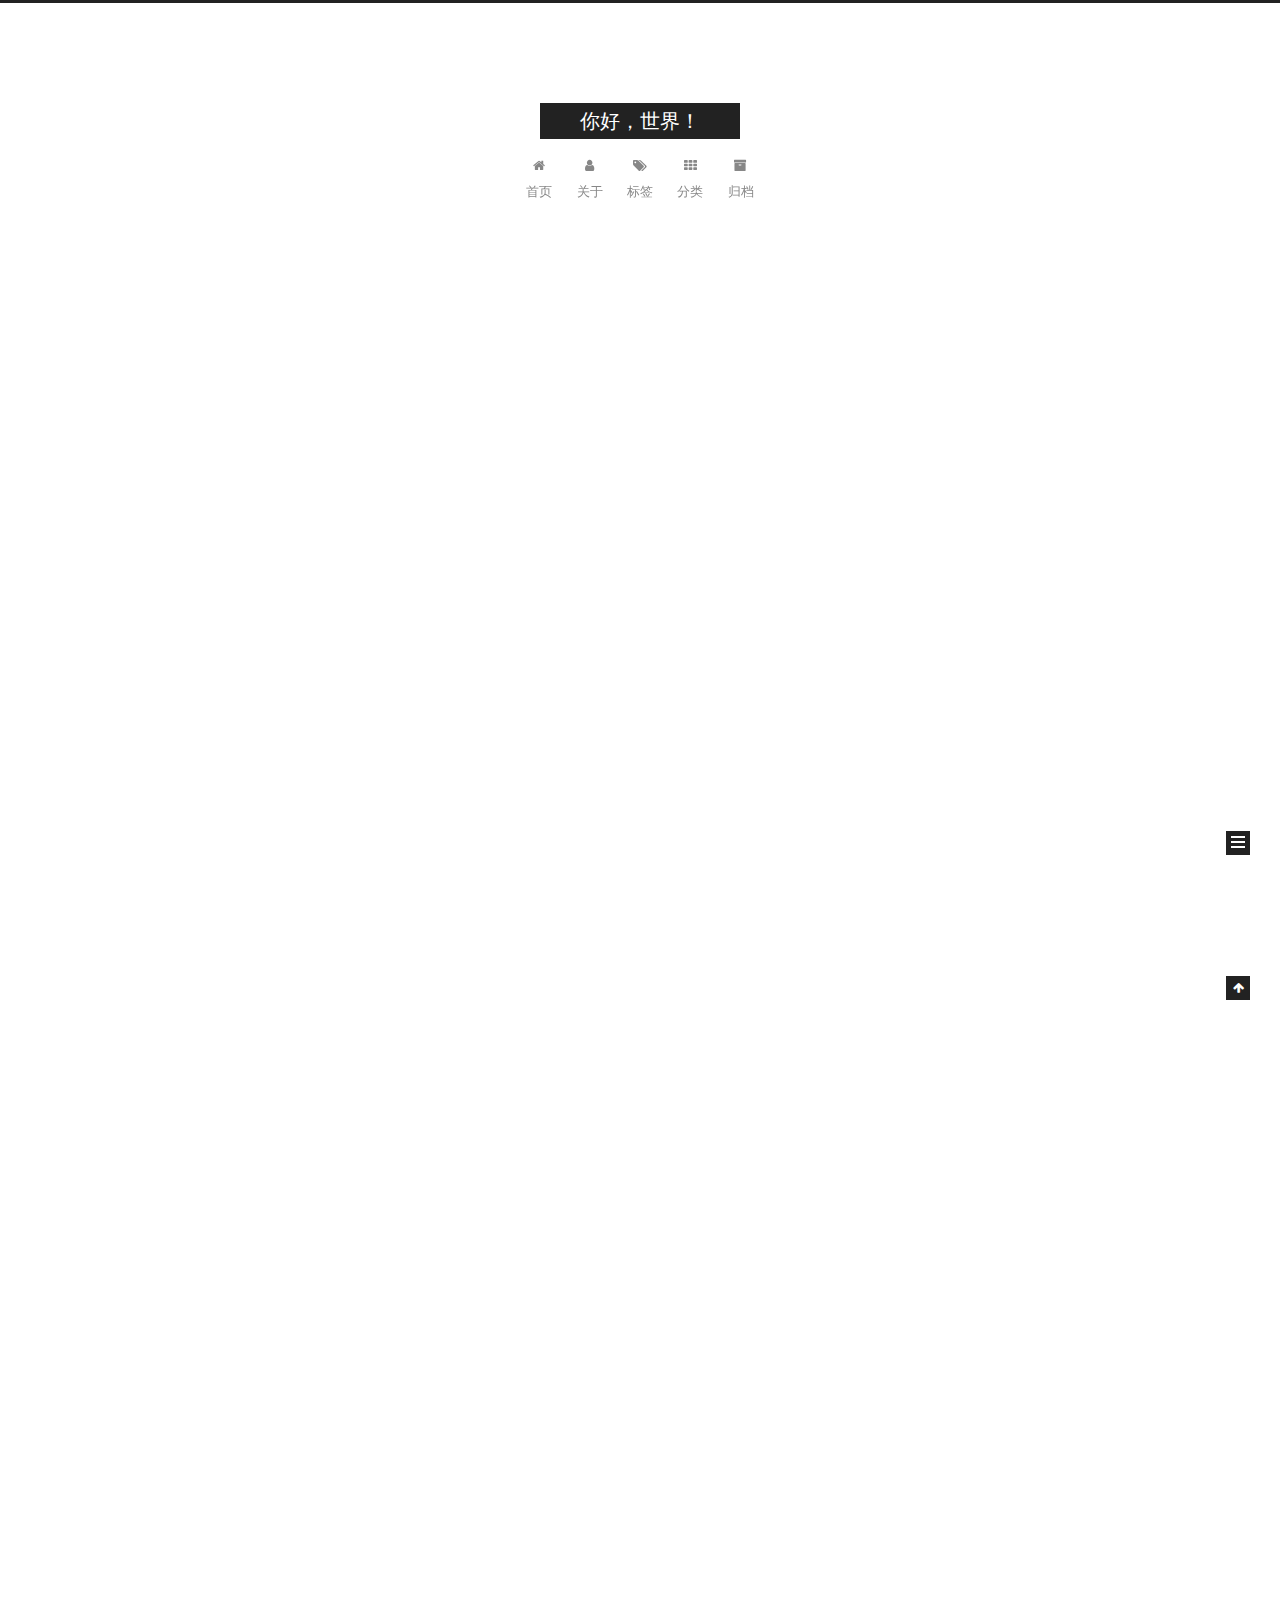
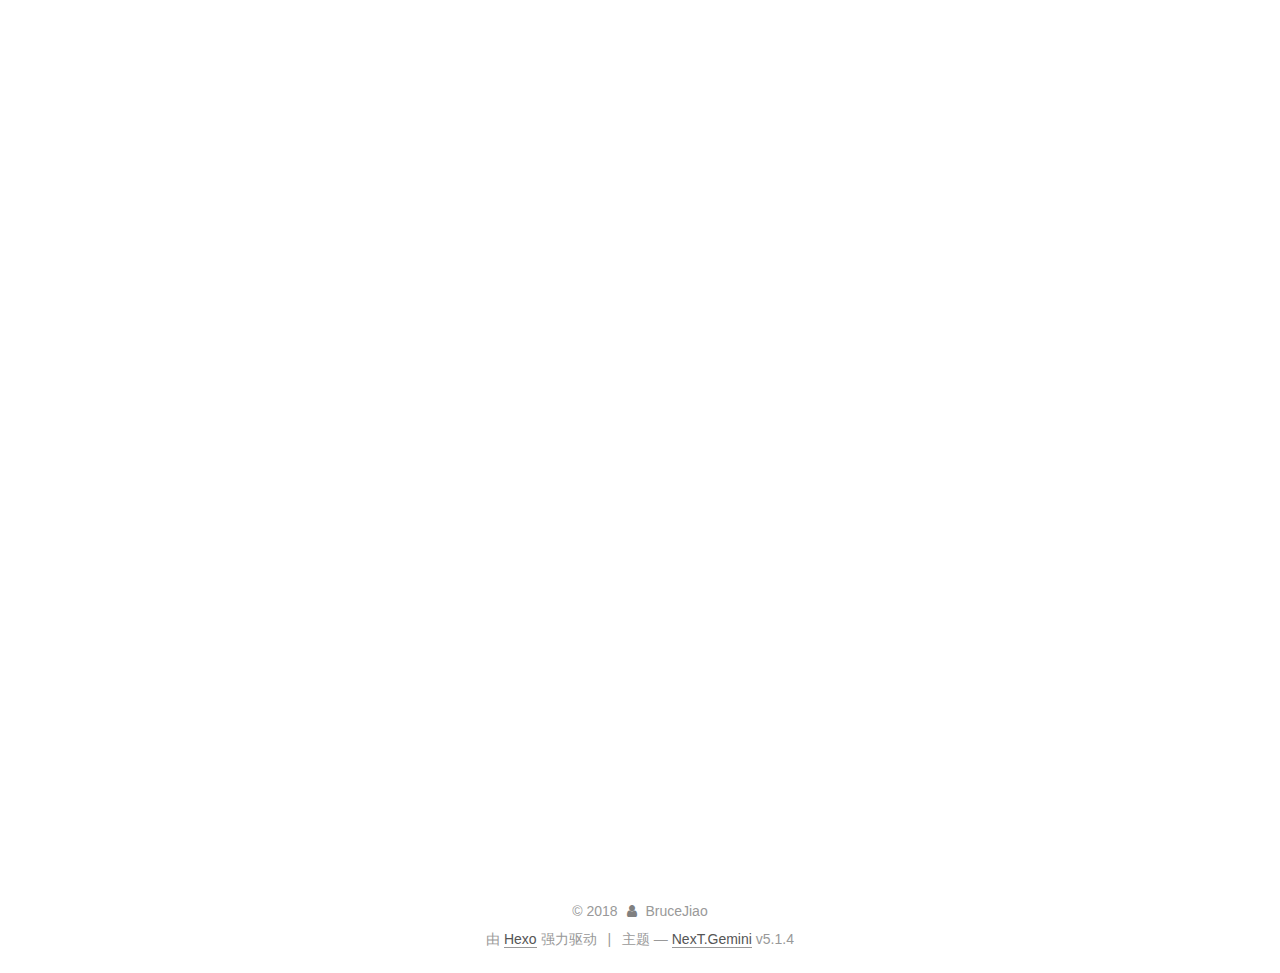
==== commit ac0fd6e9: "Site updated: 2018-12-17 09:53:36" ====
--- a/index.html
+++ b/index.html
@@ -5,7 +5,7 @@
   
 
 
-<html class="theme-next muse use-motion" lang="zh-Hans">
+<html class="theme-next gemini use-motion" lang="zh-Hans">
 <head><meta name="generator" content="Hexo 3.8.0">
   <meta charset="UTF-8">
 <meta http-equiv="X-UA-Compatible" content="IE=edge">
@@ -98,7 +98,7 @@
   var NexT = window.NexT || {};
   var CONFIG = {
     root: '/',
-    scheme: 'Muse',
+    scheme: 'Gemini',
     version: '5.1.4',
     sidebar: {"position":"left","display":"post","offset":12,"b2t":false,"scrollpercent":false,"onmobile":false},
     fancybox: true,
@@ -867,7 +867,7 @@
 
 
 
-  <div class="theme-info">主题 &mdash; <a class="theme-link" target="_blank" href="https://github.com/iissnan/hexo-theme-next">NexT.Muse</a> v5.1.4</div>
+  <div class="theme-info">主题 &mdash; <a class="theme-link" target="_blank" href="https://github.com/iissnan/hexo-theme-next">NexT.Gemini</a> v5.1.4</div>
 
 
 
@@ -967,6 +967,13 @@
   
   
 
+
+  <script type="text/javascript" src="/js/src/affix.js?v=5.1.4"></script>
+
+  <script type="text/javascript" src="/js/src/schemes/pisces.js?v=5.1.4"></script>
+
+
+
   
 
   
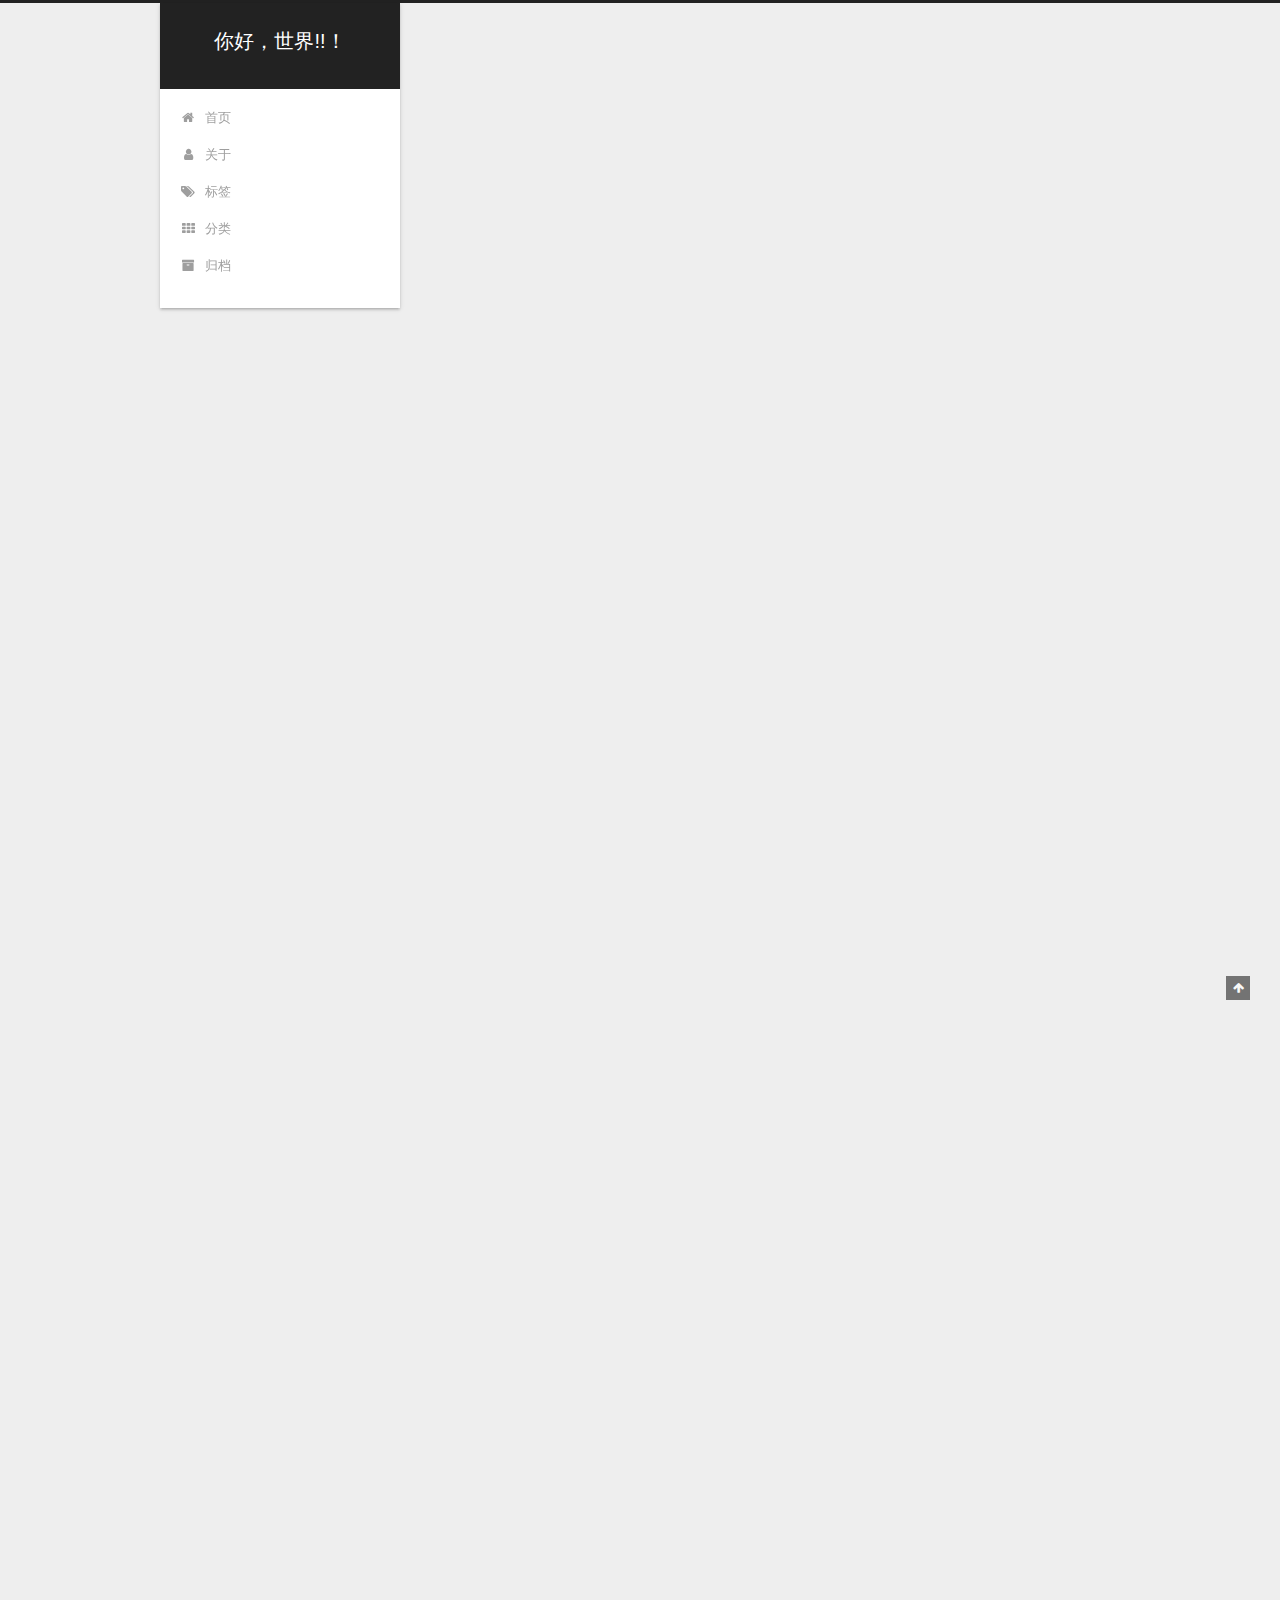
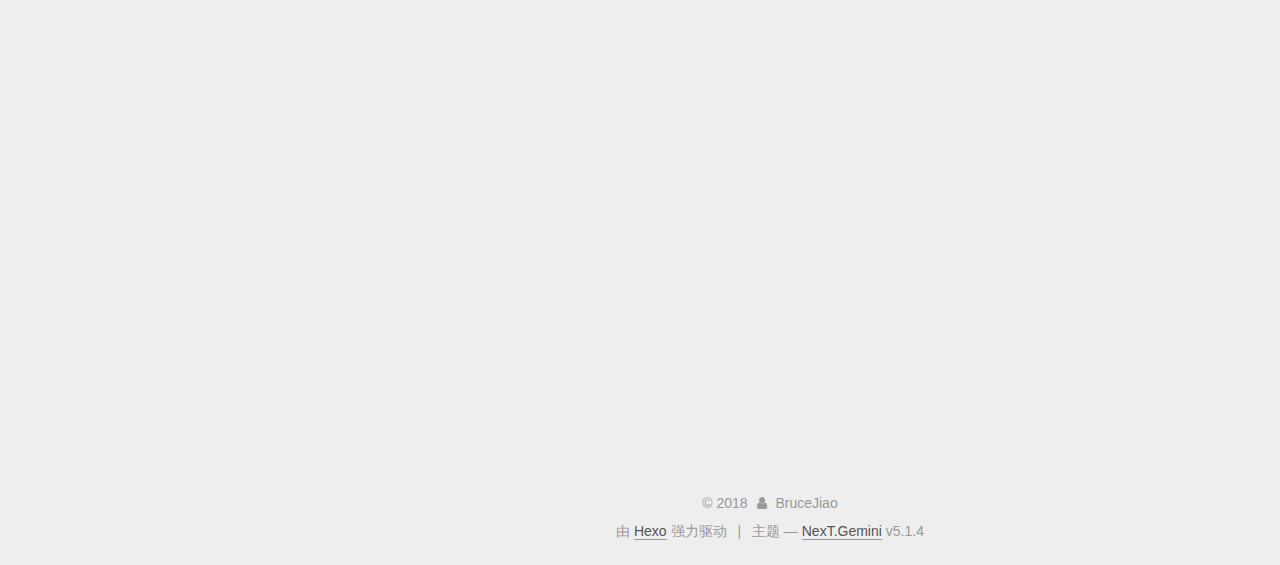
==== commit d311c5ed: "Site updated: 2018-12-17 09:58:53" ====
--- a/index.html
+++ b/index.html
@@ -74,7 +74,7 @@
 
 
 
-  <link rel="alternate" href="https://home.castim.cn/" title="你好，世界！" type="application/atom+xml">
+  <link rel="alternate" href="https://home.castim.cn/" title="你好，世界!!！" type="application/atom+xml">
 
 
 
@@ -83,13 +83,13 @@
 
 <meta name="description" content="欢迎来到码夫的世界！">
 <meta property="og:type" content="website">
-<meta property="og:title" content="你好，世界！">
+<meta property="og:title" content="你好，世界!!！">
 <meta property="og:url" content="http://yoursite.com/index.html">
-<meta property="og:site_name" content="你好，世界！">
+<meta property="og:site_name" content="你好，世界!!！">
 <meta property="og:description" content="欢迎来到码夫的世界！">
 <meta property="og:locale" content="zh-Hans">
 <meta name="twitter:card" content="summary">
-<meta name="twitter:title" content="你好，世界！">
+<meta name="twitter:title" content="你好，世界!!！">
 <meta name="twitter:description" content="欢迎来到码夫的世界！">
 
 
@@ -126,7 +126,7 @@
 
 
 
-  <title>你好，世界！</title>
+  <title>你好，世界!!！</title>
   
 
 
@@ -157,7 +157,7 @@
     <div class="custom-logo-site-title">
       <a href="/" class="brand" rel="start">
         <span class="logo-line-before"><i></i></span>
-        <span class="site-title">你好，世界！</span>
+        <span class="site-title">你好，世界!!！</span>
         <span class="logo-line-after"><i></i></span>
       </a>
     </div>
@@ -273,7 +273,7 @@
     </span>
 
     <span hidden itemprop="publisher" itemscope="" itemtype="http://schema.org/Organization">
-      <meta itemprop="name" content="你好，世界！">
+      <meta itemprop="name" content="你好，世界!!！">
     </span>
 
     
@@ -392,7 +392,7 @@
     </span>
 
     <span hidden itemprop="publisher" itemscope="" itemtype="http://schema.org/Organization">
-      <meta itemprop="name" content="你好，世界！">
+      <meta itemprop="name" content="你好，世界!!！">
     </span>
 
     
@@ -512,7 +512,7 @@
     </span>
 
     <span hidden itemprop="publisher" itemscope="" itemtype="http://schema.org/Organization">
-      <meta itemprop="name" content="你好，世界！">
+      <meta itemprop="name" content="你好，世界!!！">
     </span>
 
     
@@ -640,7 +640,7 @@
     </span>
 
     <span hidden itemprop="publisher" itemscope="" itemtype="http://schema.org/Organization">
-      <meta itemprop="name" content="你好，世界！">
+      <meta itemprop="name" content="你好，世界!!！">
     </span>
 
     
--- a/css/main.css
+++ b/css/main.css
@@ -189,7 +189,7 @@
   font-size: 14px;
   line-height: 2;
   color: #555;
-  background: #fff;
+  background: #eee;
 }
 @media (max-width: 767px) {
   body {
@@ -201,7 +201,7 @@
     padding-right: 0 !important;
   }
 }
-@media (min-width: 1200px) {
+@media (min-width: 1600px) {
   body {
     font-size: 16px;
   }
@@ -218,7 +218,6 @@
   line-height: 1.5;
   font-family: 'Lato', "PingFang SC", "Microsoft YaHei", sans-serif;
 }
-h1,
 h2,
 h3,
 h4,
@@ -277,19 +276,14 @@
 p {
   margin: 0 0 20px 0;
 }
-a,
-span.exturl {
-  overflow-wrap: break-word;
-  word-wrap: break-word;
-  background-color: transparent;
+a {
   color: #555;
   text-decoration: none;
   outline: none;
   border-bottom: 1px solid #999;
-  cursor: pointer;
-}
-a:hover,
-span.exturl:hover {
+  word-wrap: break-word;
+}
+a:hover {
   color: #222;
   border-bottom-color: #222;
 }
@@ -411,7 +405,8 @@
   border-spacing: 0;
   border: 1px solid #ddd;
   font-size: 14px;
-  word-break: break-all;
+  table-layout: fixed;
+  word-wrap: break-all;
 }
 table>tbody>tr:nth-of-type(odd) {
   background-color: #f9f9f9;
@@ -450,12 +445,7 @@
 .header-inner {
   margin: 0 auto;
   padding: 100px 0 70px;
-  width: 700px;
-}
-@media (min-width: 1200px) {
-  .container .header-inner {
-    width: 800px;
-  }
+  width: calc(100% - 252px);
 }
 @media (min-width: 1600px) {
   .container .header-inner {
@@ -467,12 +457,7 @@
 }
 .main-inner {
   margin: 0 auto;
-  width: 700px;
-}
-@media (min-width: 1200px) {
-  .container .main-inner {
-    width: 800px;
-  }
+  width: calc(100% - 252px);
 }
 @media (min-width: 1600px) {
   .container .main-inner {
@@ -489,12 +474,7 @@
 .footer-inner {
   box-sizing: border-box;
   margin: 20px auto;
-  width: 700px;
-}
-@media (min-width: 1200px) {
-  .container .footer-inner {
-    width: 800px;
-  }
+  width: calc(100% - 252px);
 }
 @media (min-width: 1600px) {
   .container .footer-inner {
@@ -506,9 +486,9 @@
   overflow: auto;
   margin: 20px 0;
   padding: 0;
-  font-size: 14px;
-  color: #c5c8c6;
-  background: #1d1f21;
+  font-size: 13px;
+  color: #4d4d4c;
+  background: #f7f7f7;
   line-height: 1.6;
 }
 pre,
@@ -516,20 +496,19 @@
   font-family: consolas, Menlo, "PingFang SC", "Microsoft YaHei", monospace;
 }
 code {
-  overflow-wrap: break-word;
+  padding: 2px 4px;
   word-wrap: break-word;
-  padding: 2px 4px;
   color: #555;
   background: #eee;
   border-radius: 3px;
-  font-size: 14px;
+  font-size: 13px;
 }
 pre {
   padding: 10px;
 }
 pre code {
   padding: 0;
-  color: #c5c8c6;
+  color: #4d4d4c;
   background: none;
   text-shadow: none;
 }
@@ -552,13 +531,9 @@
 }
 .highlight figcaption {
   font-size: 1em;
-  color: #c5c8c6;
+  color: #4d4d4c;
   line-height: 1em;
   margin-bottom: 1em;
-  margin: 0em;
-  padding: 0.5em;
-  background: #eee;
-  border-bottom: 1px solid #e9e9e9;
 }
 .highlight figcaption:before,
 .highlight figcaption:after {
@@ -570,23 +545,23 @@
 }
 .highlight figcaption a {
   float: right;
-  color: #c5c8c6;
+  color: #4d4d4c;
 }
 .highlight figcaption a:hover {
-  border-bottom-color: #c5c8c6;
+  border-bottom-color: #4d4d4c;
 }
 .highlight .gutter pre {
   padding-left: 10px;
   padding-right: 10px;
-  color: #888f96;
+  color: #869194;
   text-align: right;
-  background-color: #000;
+  background-color: #eff2f3;
 }
 .highlight .code pre {
   width: 100%;
   padding-left: 10px;
   padding-right: 10px;
-  background-color: #1d1f21;
+  background-color: #f7f7f7;
 }
 .highlight .line {
   height: 20px;
@@ -604,21 +579,20 @@
   border: none;
 }
 pre .deletion {
-  background: #008000;
+  background: #fdd;
 }
 pre .addition {
-  background: #800000;
+  background: #dfd;
 }
 pre .meta {
-  color: #b294bb;
+  color: #8959a8;
 }
 pre .comment {
-  color: #969896;
+  color: #8e908c;
 }
 pre .variable,
 pre .attribute,
 pre .tag,
-pre .name,
 pre .regexp,
 pre .ruby .constant,
 pre .xml .tag .title,
@@ -628,34 +602,33 @@
 pre .css .id,
 pre .css .class,
 pre .css .pseudo {
-  color: #c66;
+  color: #c82829;
 }
 pre .number,
 pre .preprocessor,
 pre .built_in,
-pre .builtin-name,
 pre .literal,
 pre .params,
 pre .constant,
 pre .command {
-  color: #de935f;
+  color: #f5871f;
 }
 pre .ruby .class .title,
 pre .css .rules .attribute,
 pre .string,
-pre .symbol,
 pre .value,
 pre .inheritance,
 pre .header,
 pre .ruby .symbol,
 pre .xml .cdata,
 pre .special,
+pre .number,
 pre .formula {
-  color: #b5bd68;
+  color: #718c00;
 }
 pre .title,
 pre .css .hexcolor {
-  color: #8abeb7;
+  color: #3e999f;
 }
 pre .function,
 pre .python .decorator,
@@ -665,14 +638,24 @@
 pre .perl .sub,
 pre .javascript .title,
 pre .coffeescript .title {
-  color: #81a2be;
+  color: #4271ae;
 }
 pre .keyword,
 pre .javascript .function {
-  color: #b294bb;
-}
-.posts-expand .post-body img.full-image {
+  color: #8959a8;
+}
+.full-image.full-image.full-image.full-image {
   border: none;
+  max-width: 100%;
+  width: auto;
+  margin: 20px auto 25px;
+}
+@media (min-width: 992px) {
+  .full-image.full-image.full-image.full-image {
+    max-width: none;
+    width: 118%;
+    margin: 0 -9%;
+  }
 }
 .blockquote-center,
 .page-home .post-type-quote blockquote,
@@ -957,11 +940,11 @@
   display: inline-block;
   padding: 0 20px;
   font-size: 14px;
-  color: #fff;
-  background: #222;
-  border: 2px solid #222;
+  color: #555;
+  background: #fff;
+  border: 2px solid #555;
   text-decoration: none;
-  border-radius: 0;
+  border-radius: 2px;
   transition-property: background-color;
   transition-duration: 0.2s;
   transition-timing-function: ease-in-out;
@@ -970,8 +953,8 @@
 }
 .btn:hover {
   border-color: #222;
-  color: #222;
-  background: #fff;
+  color: #fff;
+  background: #222;
 }
 .btn +.btn {
   margin: 0 0 8px 8px;
@@ -1083,7 +1066,7 @@
   width: 24px;
   background: #222;
   font-size: 12px;
-  opacity: 1;
+  opacity: 0.6;
   color: #fff;
   cursor: pointer;
   text-align: center;
@@ -1104,7 +1087,7 @@
   }
 }
 .back-to-top.back-to-top-on {
-  bottom: 19px;
+  bottom: 30px;
 }
 .header {
   background: transparent;
@@ -1153,7 +1136,7 @@
 .site-subtitle {
   margin-top: 10px;
   font-size: 13px;
-  color: #999;
+  color: #ddd;
 }
 .use-motion .brand {
   opacity: 0;
@@ -1216,8 +1199,7 @@
     margin-top: 10px;
   }
 }
-.menu .menu-item a,
-.menu .menu-item span.exturl {
+.menu .menu-item a {
   display: block;
   font-size: 13px;
   line-height: inherit;
@@ -1228,7 +1210,7 @@
   transition-delay: 0s;
 }
 .menu .menu-item a:hover,
-.menu .menu-item span.exturl:hover {
+.menu-item-active a {
   border-bottom-color: #222;
 }
 .menu .menu-item .fa {
@@ -1238,13 +1220,12 @@
   opacity: 0;
 }
 .post-body {
-  overflow-wrap: break-word;
-  word-wrap: break-word;
   font-family: 'Lato', "PingFang SC", "Microsoft YaHei", sans-serif;
 }
-.post-body .exturl .fa {
-  font-size: 14px;
-  margin-left: 4px;
+@media (max-width: 767px) {
+  .post-body {
+    word-break: break-word;
+  }
 }
 .post-body .fancybox img {
   display: block !important;
@@ -1352,9 +1333,6 @@
   border: 1px solid #ddd;
 }
 .posts-expand .post-body .fancybox img {
-  margin: 0 auto 25px;
-}
-.posts-expand .post-body img {
   margin: 0 auto 25px;
 }
 @media (max-width: 767px) {
@@ -1465,8 +1443,7 @@
   margin-left: 3px;
   opacity: 0.6;
 }
-.posts-collapse .post-title a,
-.posts-collapse .post-title span.exturl {
+.posts-collapse .post-title a {
   color: #666;
   border-bottom: none;
 }
@@ -1477,9 +1454,8 @@
   display: none;
 }
 .posts-expand .post-title {
-  overflow-wrap: break-word;
-  word-wrap: break-word;
   text-align: center;
+  word-break: break-word;
   font-weight: 400;
 }
 .posts-expand .post-title-link {
@@ -1517,8 +1493,7 @@
   transform: scaleX(1);
 }
 .posts-expand .post-title-link .fa {
-  font-size: 20px;
-  margin-left: 5px;
+  font-size: 16px;
 }
 .posts-expand .post-meta {
   margin: 3px 0 60px 0;
@@ -1539,10 +1514,6 @@
   font-size: 14px;
   margin-top: 2px;
 }
-.posts-expand .post-meta time {
-  border-bottom: 1px dashed #999;
-  cursor: help;
-}
 .post-meta-divider {
   margin: 0 0.5em;
 }
@@ -1566,6 +1537,11 @@
 }
 @media (max-width: 767px) {
   .post-meta-item-text {
+    display: none;
+  }
+}
+@media (max-width: 767px) {
+  .posts-expand .post-comments-count {
     display: none;
   }
 }
@@ -1694,13 +1670,11 @@
   background: #222;
   -webkit-transform: translateZ(0);
 }
-.sidebar a,
-.sidebar .exturl {
+.sidebar a {
   color: #999;
   border-bottom-color: #555;
 }
-.sidebar a:hover,
-.sidebar .exturl:hover {
+.sidebar a:hover {
   color: #eee;
 }
 @media (min-width: 768px) and (max-width: 991px) {
@@ -1765,21 +1739,20 @@
   display: block;
   margin: 0 auto;
   padding: 2px;
-  max-width: 96px;
+  max-width: 120px;
   height: auto;
-  border: 2px solid #333;
-  opacity: 1;
+  border: 1px solid #eee;
 }
 .site-author-name {
-  margin: 5px 0 0;
+  margin: 0;
   text-align: center;
-  color: #f5f5f5;
-  font-weight: normal;
+  color: #222;
+  font-weight: 600;
 }
 .site-description {
-  margin-top: 5px;
+  margin-top: 0;
   text-align: center;
-  font-size: 14px;
+  font-size: 13px;
   color: #999;
 }
 .site-state {
@@ -1791,7 +1764,7 @@
 .site-state-item {
   display: inline-block;
   padding: 0 15px;
-  border-left: 1px solid #333;
+  border-left: 1px solid #eee;
 }
 .site-state-item:first-child {
   border-left: none;
@@ -1804,11 +1777,11 @@
   text-align: center;
   color: inherit;
   font-weight: 600;
-  font-size: 18px;
+  font-size: 16px;
 }
 .site-state-item-name {
   font-size: 13px;
-  color: inherit;
+  color: #999;
 }
 .feed-link {
   margin-top: 20px;
@@ -1834,8 +1807,7 @@
 .links-of-author {
   margin-top: 20px;
 }
-.links-of-author a,
-.links-of-author .exturl {
+.links-of-author a {
   display: inline-block;
   vertical-align: middle;
   margin-right: 10px;
@@ -1843,8 +1815,7 @@
   border-bottom-color: #555;
   font-size: 13px;
 }
-.links-of-author a:before,
-.links-of-author .exturl:before {
+.links-of-author a:before {
   display: inline-block;
   vertical-align: middle;
   margin-right: 3px;
@@ -1852,7 +1823,7 @@
   width: 4px;
   height: 4px;
   border-radius: 50%;
-  background: #ff17ff;
+  background: #ff737e;
 }
 .links-of-blogroll {
   font-size: 13px;
@@ -1870,8 +1841,7 @@
 .links-of-blogroll-item {
   padding: 2px 10px;
 }
-.links-of-blogroll-item a,
-.links-of-blogroll-item span.exturl {
+.links-of-blogroll-item a {
   max-width: 280px;
   box-sizing: border-box;
   display: inline-block;
@@ -1891,7 +1861,7 @@
   color: #555;
 }
 .sidebar-nav li:hover {
-  color: #f5f5f5;
+  color: #fc6423;
 }
 .page-post-detail .sidebar-nav-toc {
   padding: 0 5px;
@@ -1900,11 +1870,11 @@
   margin-left: 10px;
 }
 .sidebar-nav .sidebar-nav-active {
-  color: #87daff;
-  border-bottom-color: #87daff;
+  color: #fc6423;
+  border-bottom-color: #fc6423;
 }
 .sidebar-nav .sidebar-nav-active:hover {
-  color: #87daff;
+  color: #fc6423;
 }
 .sidebar-panel {
   display: none;
@@ -1937,16 +1907,17 @@
   transition-timing-function: ease-in-out;
   transition-delay: 0s;
   transition-property: all;
-  color: #999;
-  border-bottom-color: #555;
+  color: #666;
+  border-bottom-color: #ccc;
 }
 .post-toc ol a:hover {
-  color: #ccc;
-  border-bottom-color: #ccc;
+  color: #000;
+  border-bottom-color: #000;
 }
 .post-toc .nav-item {
   overflow: hidden;
   text-overflow: ellipsis;
+  text-align: justify;
   white-space: nowrap;
   line-height: 1.8;
 }
@@ -1963,14 +1934,14 @@
   display: block;
 }
 .post-toc .nav .active > a {
-  color: #87daff;
-  border-bottom-color: #87daff;
+  color: #fc6423;
+  border-bottom-color: #fc6423;
 }
 .post-toc .nav .active-current > a {
-  color: #87daff;
+  color: #fc6423;
 }
 .post-toc .nav .active-current > a:hover {
-  color: #87daff;
+  color: #fc6423;
 }
 .footer {
   font-size: 14px;
@@ -1985,7 +1956,6 @@
 .with-love {
   display: inline-block;
   margin: 0 5px;
-  color: #808080;
 }
 .powered-by,
 .theme-info {
@@ -2005,125 +1975,265 @@
 .cc-license img {
   display: inline-block;
 }
-@-moz-keyframes iconAnimate {
-  0%, 100% {
-    -webkit-transform: scale(1);
-    -moz-transform: scale(1);
-    -ms-transform: scale(1);
-    -o-transform: scale(1);
-    transform: scale(1);
-  }
-  10%, 30% {
-    -webkit-transform: scale(0.9);
-    -moz-transform: scale(0.9);
-    -ms-transform: scale(0.9);
-    -o-transform: scale(0.9);
-    transform: scale(0.9);
-  }
-  20%, 40%, 60%, 80% {
-    -webkit-transform: scale(1.1);
-    -moz-transform: scale(1.1);
-    -ms-transform: scale(1.1);
-    -o-transform: scale(1.1);
-    transform: scale(1.1);
-  }
-  50%, 70% {
-    -webkit-transform: scale(1.1);
-    -moz-transform: scale(1.1);
-    -ms-transform: scale(1.1);
-    -o-transform: scale(1.1);
-    transform: scale(1.1);
-  }
-}
-@-webkit-keyframes iconAnimate {
-  0%, 100% {
-    -webkit-transform: scale(1);
-    -moz-transform: scale(1);
-    -ms-transform: scale(1);
-    -o-transform: scale(1);
-    transform: scale(1);
-  }
-  10%, 30% {
-    -webkit-transform: scale(0.9);
-    -moz-transform: scale(0.9);
-    -ms-transform: scale(0.9);
-    -o-transform: scale(0.9);
-    transform: scale(0.9);
-  }
-  20%, 40%, 60%, 80% {
-    -webkit-transform: scale(1.1);
-    -moz-transform: scale(1.1);
-    -ms-transform: scale(1.1);
-    -o-transform: scale(1.1);
-    transform: scale(1.1);
-  }
-  50%, 70% {
-    -webkit-transform: scale(1.1);
-    -moz-transform: scale(1.1);
-    -ms-transform: scale(1.1);
-    -o-transform: scale(1.1);
-    transform: scale(1.1);
-  }
-}
-@-o-keyframes iconAnimate {
-  0%, 100% {
-    -webkit-transform: scale(1);
-    -moz-transform: scale(1);
-    -ms-transform: scale(1);
-    -o-transform: scale(1);
-    transform: scale(1);
-  }
-  10%, 30% {
-    -webkit-transform: scale(0.9);
-    -moz-transform: scale(0.9);
-    -ms-transform: scale(0.9);
-    -o-transform: scale(0.9);
-    transform: scale(0.9);
-  }
-  20%, 40%, 60%, 80% {
-    -webkit-transform: scale(1.1);
-    -moz-transform: scale(1.1);
-    -ms-transform: scale(1.1);
-    -o-transform: scale(1.1);
-    transform: scale(1.1);
-  }
-  50%, 70% {
-    -webkit-transform: scale(1.1);
-    -moz-transform: scale(1.1);
-    -ms-transform: scale(1.1);
-    -o-transform: scale(1.1);
-    transform: scale(1.1);
-  }
-}
-@keyframes iconAnimate {
-  0%, 100% {
-    -webkit-transform: scale(1);
-    -moz-transform: scale(1);
-    -ms-transform: scale(1);
-    -o-transform: scale(1);
-    transform: scale(1);
-  }
-  10%, 30% {
-    -webkit-transform: scale(0.9);
-    -moz-transform: scale(0.9);
-    -ms-transform: scale(0.9);
-    -o-transform: scale(0.9);
-    transform: scale(0.9);
-  }
-  20%, 40%, 60%, 80% {
-    -webkit-transform: scale(1.1);
-    -moz-transform: scale(1.1);
-    -ms-transform: scale(1.1);
-    -o-transform: scale(1.1);
-    transform: scale(1.1);
-  }
-  50%, 70% {
-    -webkit-transform: scale(1.1);
-    -moz-transform: scale(1.1);
-    -ms-transform: scale(1.1);
-    -o-transform: scale(1.1);
-    transform: scale(1.1);
-  }
+.theme-next #ds-thread #ds-reset {
+  color: #555;
+}
+.theme-next #ds-thread #ds-reset .ds-replybox {
+  margin-bottom: 30px;
+}
+.theme-next #ds-thread #ds-reset .ds-replybox .ds-avatar,
+.theme-next #ds-reset .ds-avatar img {
+  box-shadow: none;
+}
+.theme-next #ds-thread #ds-reset .ds-textarea-wrapper {
+  border-color: #c7d4e1;
+  background: none;
+  border-top-right-radius: 3px;
+  border-top-left-radius: 3px;
+}
+.theme-next #ds-thread #ds-reset .ds-textarea-wrapper textarea {
+  height: 60px;
+}
+.theme-next #ds-reset .ds-rounded-top {
+  border-radius: 0;
+}
+.theme-next #ds-thread #ds-reset .ds-post-toolbar {
+  box-sizing: border-box;
+  border: 1px solid #c7d4e1;
+  background: #f6f8fa;
+}
+.theme-next #ds-thread #ds-reset .ds-post-options {
+  height: 40px;
+  border: none;
+  background: none;
+}
+.theme-next #ds-thread #ds-reset .ds-toolbar-buttons {
+  top: 11px;
+}
+.theme-next #ds-thread #ds-reset .ds-sync {
+  top: 5px;
+}
+.theme-next #ds-thread #ds-reset .ds-post-button {
+  top: 4px;
+  right: 5px;
+  width: 90px;
+  height: 30px;
+  border: 1px solid #c5ced7;
+  border-radius: 3px;
+  background-image: linear-gradient(#fbfbfc, #f5f7f9);
+  color: #60676d;
+}
+.theme-next #ds-thread #ds-reset .ds-post-button:hover {
+  background-position: 0 -30px;
+  color: #60676d;
+}
+.theme-next #ds-thread #ds-reset .ds-comments-info {
+  padding: 10px 0;
+}
+.theme-next #ds-thread #ds-reset .ds-sort {
+  display: none;
+}
+.theme-next #ds-thread #ds-reset li.ds-tab a.ds-current {
+  border: none;
+  background: #f6f8fa;
+  color: #60676d;
+}
+.theme-next #ds-thread #ds-reset li.ds-tab a.ds-current:hover {
+  background-color: #e9f0f7;
+  color: #60676d;
+}
+.theme-next #ds-thread #ds-reset li.ds-tab a {
+  border-radius: 2px;
+  padding: 5px;
+}
+.theme-next #ds-thread #ds-reset .ds-login-buttons p {
+  color: #999;
+  line-height: 36px;
+}
+.theme-next #ds-thread #ds-reset .ds-login-buttons .ds-service-list li {
+  height: 28px;
+}
+.theme-next #ds-thread #ds-reset .ds-service-list a {
+  background: none;
+  padding: 5px;
+  border: 1px solid;
+  border-radius: 3px;
+  text-align: center;
+}
+.theme-next #ds-thread #ds-reset .ds-service-list a:hover {
+  color: #fff;
+  background: #666;
+}
+.theme-next #ds-thread #ds-reset .ds-service-list .ds-weibo {
+  color: #fc9b00;
+  border-color: #fc9b00;
+}
+.theme-next #ds-thread #ds-reset .ds-service-list .ds-weibo:hover {
+  background: #fc9b00;
+}
+.theme-next #ds-thread #ds-reset .ds-service-list .ds-qq {
+  color: #60a3ec;
+  border-color: #60a3ec;
+}
+.theme-next #ds-thread #ds-reset .ds-service-list .ds-qq:hover {
+  background: #60a3ec;
+}
+.theme-next #ds-thread #ds-reset .ds-service-list .ds-renren {
+  color: #2e7ac4;
+  border-color: #2e7ac4;
+}
+.theme-next #ds-thread #ds-reset .ds-service-list .ds-renren:hover {
+  background: #2e7ac4;
+}
+.theme-next #ds-thread #ds-reset .ds-service-list .ds-douban {
+  color: #37994c;
+  border-color: #37994c;
+}
+.theme-next #ds-thread #ds-reset .ds-service-list .ds-douban:hover {
+  background: #37994c;
+}
+.theme-next #ds-thread #ds-reset .ds-service-list .ds-kaixin {
+  color: #fef20d;
+  border-color: #fef20d;
+}
+.theme-next #ds-thread #ds-reset .ds-service-list .ds-kaixin:hover {
+  background: #fef20d;
+}
+.theme-next #ds-thread #ds-reset .ds-service-list .ds-netease {
+  color: #f00;
+  border-color: #f00;
+}
+.theme-next #ds-thread #ds-reset .ds-service-list .ds-netease:hover {
+  background: #f00;
+}
+.theme-next #ds-thread #ds-reset .ds-service-list .ds-sohu {
+  color: #ffcb05;
+  border-color: #ffcb05;
+}
+.theme-next #ds-thread #ds-reset .ds-service-list .ds-sohu:hover {
+  background: #ffcb05;
+}
+.theme-next #ds-thread #ds-reset .ds-service-list .ds-baidu {
+  color: #2831e0;
+  border-color: #2831e0;
+}
+.theme-next #ds-thread #ds-reset .ds-service-list .ds-baidu:hover {
+  background: #2831e0;
+}
+.theme-next #ds-thread #ds-reset .ds-service-list .ds-google {
+  color: #166bec;
+  border-color: #166bec;
+}
+.theme-next #ds-thread #ds-reset .ds-service-list .ds-google:hover {
+  background: #166bec;
+}
+.theme-next #ds-thread #ds-reset .ds-service-list .ds-weixin {
+  color: #00ce0d;
+  border-color: #00ce0d;
+}
+.theme-next #ds-thread #ds-reset .ds-service-list .ds-weixin:hover {
+  background: #00ce0d;
+}
+.theme-next #ds-thread #ds-reset .ds-service-list .ds-more-services {
+  border: none;
+}
+.theme-next #ds-thread #ds-reset .ds-service-list .ds-more-services:hover {
+  background: none;
+}
+.theme-next #ds-reset .duoshuo-ua-admin {
+  display: inline-block;
+  color: #f00;
+}
+.theme-next #ds-reset .duoshuo-ua-platform,
+.theme-next #ds-reset .duoshuo-ua-browser {
+  color: #ccc;
+}
+.theme-next #ds-reset .duoshuo-ua-platform .fa,
+.theme-next #ds-reset .duoshuo-ua-browser .fa {
+  display: inline-block;
+  margin-right: 3px;
+}
+.theme-next #ds-reset .duoshuo-ua-separator {
+  display: inline-block;
+  margin-left: 5px;
+}
+.theme-next .this_ua {
+  background-color: #ccc !important;
+  border-radius: 4px;
+  padding: 0 5px !important;
+  margin: 1px 1px !important;
+  border: 1px solid #bbb !important;
+  color: #fff;
+  display: inline-block !important;
+}
+.theme-next .this_ua.admin {
+  background-color: #d9534f !important;
+  border-color: #d9534f !important;
+}
+.theme-next .this_ua.platform.iOS,
+.theme-next .this_ua.platform.Mac,
+.theme-next .this_ua.platform.Windows {
+  background-color: #39b3d7 !important;
+  border-color: #46b8da !important;
+}
+.theme-next .this_ua.platform.Linux {
+  background-color: #3a3a3a !important;
+  border-color: #1f1f1f !important;
+}
+.theme-next .this_ua.platform.Android {
+  background-color: #00c47d !important;
+  border-color: #01b171 !important;
+}
+.theme-next .this_ua.browser.Mobile,
+.theme-next .this_ua.browser.Chrome {
+  background-color: #5cb85c !important;
+  border-color: #4cae4c !important;
+}
+.theme-next .this_ua.browser.Firefox {
+  background-color: #f0ad4e !important;
+  border-color: #eea236 !important;
+}
+.theme-next .this_ua.browser.Maxthon,
+.theme-next .this_ua.browser.IE {
+  background-color: #428bca !important;
+  border-color: #357ebd !important;
+}
+.theme-next .this_ua.browser.baidu,
+.theme-next .this_ua.browser.UCBrowser,
+.theme-next .this_ua.browser.Opera {
+  background-color: #d9534f !important;
+  border-color: #d43f3a !important;
+}
+.theme-next .this_ua.browser.Android,
+.theme-next .this_ua.browser.QQBrowser {
+  background-color: #78ace9 !important;
+  border-color: #4cae4c !important;
+}
+.post-spread {
+  margin-top: 20px;
+  text-align: center;
+}
+.jiathis_style {
+  display: inline-block;
+}
+.jiathis_style a {
+  border: none;
+}
+.fa {
+  font-family: FontAwesome !important;
+}
+.post-spread {
+  margin-top: 20px;
+  text-align: center;
+}
+.bdshare-slide-button-box a {
+  border: none;
+}
+.bdsharebuttonbox {
+  display: inline-block;
+}
+.bdsharebuttonbox a {
+  border: none;
 }
 .local-search-pop-overlay {
   position: fixed;
@@ -2246,6 +2356,13 @@
 .page-pv .busuanzi-value {
   margin: 0 5px;
 }
+.site-uv {
+  margin-right: 10px;
+}
+.site-uv::after {
+  content: "|";
+  padding-left: 10px;
+}
 .page-archive .archive-page-counter {
   position: relative;
   top: 3px;
@@ -2268,10 +2385,6 @@
   border: 1px solid #fff;
   border-radius: 50%;
 }
-.page-archive .fa {
-  font-size: 15px;
-  margin-left: 5px;
-}
 .category-all-page .category-all-title {
   text-align: center;
 }
@@ -2368,10 +2481,9 @@
 }
 #schedule ul#event-list li.event-past {
   background: #fcfcfc;
-  padding: 15px 0 15px 10px;
 }
 #schedule ul#event-list li.event-past > * {
-  opacity: 0.9;
+  opacity: 0.6;
 }
 #schedule ul#event-list li.event-past h2.event-summary {
   color: #bbb;
@@ -2396,23 +2508,6 @@
 #schedule ul#event-list li.event-now * {
   color: #fff !important;
 }
-#schedule ul#event-list li.event-future {
-  background: #222;
-  color: #fff;
-  padding: 15px 0 15px 10px;
-}
-#schedule ul#event-list li.event-future h2.event-summary:before {
-  -webkit-transform: scale(1.2);
-  -moz-transform: scale(1.2);
-  -ms-transform: scale(1.2);
-  -o-transform: scale(1.2);
-  transform: scale(1.2);
-  color: #fff;
-  animation: dot-flash 1s alternate infinite ease-in-out;
-}
-#schedule ul#event-list li.event-future * {
-  color: #fff !important;
-}
 @-moz-keyframes dot-flash {
   from {
     opacity: 1;
@@ -2486,137 +2581,543 @@
   }
 }
 .page-post-detail .sidebar-toggle-line {
-  background: #87daff;
+  background: #fc6423;
 }
 .page-post-detail .comments {
   overflow: hidden;
 }
-ul.breadcrumb {
-  list-style: none;
-  margin: 1em 0;
-  padding: 0 2em;
-  text-align: center;
-  font-size: 12px;
-}
-ul.breadcrumb li {
-  display: inline;
-}
-ul.breadcrumb li+li:before {
-  padding: 0.5em;
-  font-weight: normal;
-  content: "/\00a0";
-}
-ul.breadcrumb li+li:last-child {
-  font-weight: bold;
-}
-@media (max-width: 767px) {
-  .header-inner,
-  .container .main-inner,
+.header {
+  position: relative;
+  margin: 0 auto;
+  width: 75%;
+}
+@media (min-width: 768px) and (max-width: 991px) {
+  .header {
+    width: auto;
+  }
+}
+@media (max-width: 767px) {
+  .header {
+    width: auto;
+  }
+}
+.header-inner {
+  position: absolute;
+  top: 0;
+  overflow: hidden;
+  padding: 0;
+  width: 240px;
+  background: #fff;
+  box-shadow: 0 2px 2px 0 rgba(0,0,0,0.12), 0 3px 1px -2px rgba(0,0,0,0.06), 0 1px 5px 0 rgba(0,0,0,0.12);
+  border-radius: initial;
+}
+@media (min-width: 1600px) {
+  .container .header-inner {
+    width: 240px;
+  }
+}
+@media (min-width: 768px) and (max-width: 991px) {
+  .header-inner {
+    position: relative;
+    width: auto;
+    border-radius: initial;
+  }
+}
+@media (max-width: 767px) {
+  .header-inner {
+    position: relative;
+    width: auto;
+    border-radius: initial;
+  }
+}
+.main:before,
+.main:after {
+  content: " ";
+  display: table;
+}
+.main:after {
+  clear: both;
+}
+@media (min-width: 768px) and (max-width: 991px) {
+  .main {
+    padding-bottom: 100px;
+  }
+}
+@media (max-width: 767px) {
+  .main {
+    padding-bottom: 100px;
+  }
+}
+.container .main-inner {
+  width: 75%;
+}
+@media (min-width: 768px) and (max-width: 991px) {
+  .container .main-inner {
+    width: auto;
+  }
+}
+@media (max-width: 767px) {
+  .container .main-inner {
+    width: auto;
+  }
+}
+.content-wrap {
+  float: right;
+  box-sizing: border-box;
+  padding: 40px;
+  width: calc(100% - 252px);
+  background: #fff;
+  min-height: 700px;
+  box-shadow: 0 2px 2px 0 rgba(0,0,0,0.12), 0 3px 1px -2px rgba(0,0,0,0.06), 0 1px 5px 0 rgba(0,0,0,0.12);
+  border-radius: initial;
+}
+@media (min-width: 768px) and (max-width: 991px) {
+  .content-wrap {
+    width: 100%;
+    padding: 20px;
+    border-radius: initial;
+  }
+}
+@media (max-width: 767px) {
+  .content-wrap {
+    width: 100%;
+    padding: 20px;
+    min-height: auto;
+    border-radius: initial;
+  }
+}
+.sidebar {
+  position: static;
+  float: left;
+  margin-top: 300px;
+  width: 240px;
+  background: #eee;
+  box-shadow: none;
+}
+@media (min-width: 768px) and (max-width: 991px) {
+  .sidebar {
+    display: none;
+  }
+}
+@media (max-width: 767px) {
+  .sidebar {
+    display: none;
+  }
+}
+.sidebar-toggle {
+  display: none;
+}
+.footer-inner {
+  width: 75%;
+  padding-left: 260px;
+}
+@media (min-width: 768px) and (max-width: 991px) {
   .footer-inner {
     width: auto;
-  }
-}
-embed {
-  display: block;
-  margin: 0px auto 25px auto;
-}
-.custom-logo .site-meta-headline {
-  text-align: center;
-}
-.custom-logo .brand {
+    padding-left: 0 !important;
+    padding-right: 0 !important;
+  }
+}
+@media (max-width: 767px) {
+  .footer-inner {
+    width: auto;
+    padding-left: 0 !important;
+    padding-right: 0 !important;
+  }
+}
+.sidebar-position-right .header-inner {
+  right: 0;
+}
+.sidebar-position-right .content-wrap {
+  float: left;
+}
+.sidebar-position-right .sidebar {
+  float: right;
+}
+.sidebar-position-right .footer-inner {
+  padding-left: 0;
+  padding-right: 260px;
+}
+.site-brand-wrapper {
+  position: relative;
+}
+.site-meta {
+  padding: 20px 0;
+  color: #fff;
+  background: #222;
+}
+@media (min-width: 768px) and (max-width: 991px) {
+  .site-meta {
+    box-shadow: 0 0 16px rgba(0,0,0,0.5);
+  }
+}
+@media (max-width: 767px) {
+  .site-meta {
+    box-shadow: 0 0 16px rgba(0,0,0,0.5);
+  }
+}
+.brand {
+  padding: 0;
   background: none;
 }
-.custom-logo .site-title {
-  margin: 10px auto 0;
-  font-size: 24px;
-  color: #222;
-}
-.custom-logo .site-title a {
-  border: none;
-}
-.custom-logo-image {
-  margin: 0 auto;
-  padding: 5px;
-  max-width: 150px;
-  background: #fff;
-}
-@media (max-width: 767px) {
-  .site-nav {
-    position: absolute;
-    left: 0;
-    top: 52px;
-    margin: 0;
-    width: 100%;
-    padding: 0;
-    background: #fff;
-    border-bottom: 1px solid #ddd;
-    z-index: 1030;
-  }
-}
-@media (max-width: 767px) {
-  .menu {
-    text-align: left;
-  }
-}
-.menu-item-active a,
-.menu .menu-item a:hover,
-.menu .menu-item span.exturl:hover {
-  border-bottom-color: #222 !important;
-  color: #222;
-}
-@media (max-width: 767px) {
-  .menu-item-active a,
-  .menu .menu-item a:hover,
-  .menu .menu-item span.exturl:hover {
-    border-bottom: 1px dotted #ddd !important;
-  }
-}
-@media (max-width: 767px) {
-  .menu .menu-item {
-    display: block;
-    margin: 0 10px;
-    vertical-align: top;
-  }
-}
-.menu .menu-item .badge {
-  display: inline-block;
-  padding: 1px 4px;
-  margin-left: 5px;
-  font-weight: 700;
-  line-height: 1;
-  text-align: center;
-  white-space: nowrap;
-  background-color: #eee;
-}
-@media (max-width: 767px) {
-  .menu .menu-item .badge {
-    float: right;
-    margin: 0.35em 0 0 0;
-  }
-}
-@media (max-width: 767px) {
-  .menu .menu-item br {
-    display: none;
-  }
-}
-@media (max-width: 767px) {
-  .menu .menu-item a,
-  .menu .menu-item span.exturl {
-    padding: 5px 10px;
-  }
-}
-@media (hover: none) {
-  .menu .menu-item a:hover,
-  .menu .menu-item span.exturl:hover {
-    border-bottom-color: transparent !important;
-  }
-}
-.menu .menu-item .fa {
-  margin-right: 0;
+.brand:hover {
+  color: #fff;
+}
+.site-subtitle {
+  margin: 10px 10px 0;
+  font-weight: initial;
 }
 .site-search form {
   display: none;
 }
+.site-nav {
+  border-top: none;
+}
+@media (min-width: 768px) and (max-width: 991px) {
+  .site-nav {
+    display: none !important;
+  }
+}
+@media (min-width: 768px) and (max-width: 991px) {
+  .site-nav-on {
+    display: block !important;
+  }
+}
+.menu .menu-item {
+  display: block;
+  margin: 0;
+}
+.menu .menu-item a {
+  position: relative;
+  box-sizing: border-box;
+  padding: 5px 20px;
+  text-align: left;
+  line-height: inherit;
+  transition-property: background-color;
+  transition-duration: 0.2s;
+  transition-timing-function: ease-in-out;
+  transition-delay: 0s;
+}
+.menu .menu-item a:hover,
+.menu-item-active a {
+  background: #f9f9f9;
+  border-bottom-color: #fff;
+}
+.menu .menu-item br {
+  display: none;
+}
+.menu-item-active a:after {
+  content: " ";
+  position: absolute;
+  top: 50%;
+  margin-top: -3px;
+  right: 15px;
+  width: 6px;
+  height: 6px;
+  border-radius: 50%;
+  background-color: #bbb;
+}
+.btn-bar {
+  background-color: #fff;
+}
+.site-nav-toggle {
+  left: 20px;
+  top: 50%;
+  -webkit-transform: translateY(-50%);
+  -webkit-transform: translateY(-50%);
+  -moz-transform: translateY(-50%);
+  -ms-transform: translateY(-50%);
+  -o-transform: translateY(-50%);
+  transform: translateY(-50%);
+}
+@media (min-width: 768px) and (max-width: 991px) {
+  .site-nav-toggle {
+    display: block;
+  }
+}
+.use-motion .sidebar .motion-element {
+  opacity: 1;
+}
+.sidebar {
+  margin-left: -100%;
+  right: auto;
+  bottom: auto;
+  -webkit-transform: none;
+}
+.sidebar-inner {
+  box-sizing: border-box;
+  width: 240px;
+  color: #555;
+  background: #fff;
+  box-shadow: 0 2px 2px 0 rgba(0,0,0,0.12), 0 3px 1px -2px rgba(0,0,0,0.06), 0 1px 5px 0 rgba(0,0,0,0.12), 0 -1px 0.5px 0 rgba(0,0,0,0.09);
+  border-radius: initial;
+  opacity: 0;
+}
+.sidebar-inner.affix {
+  position: fixed;
+  top: 12px;
+}
+.sidebar-inner.affix-bottom {
+  position: absolute;
+}
+.site-overview {
+  text-align: left;
+}
+.site-author:before,
+.site-author:after {
+  content: " ";
+  display: table;
+}
+.site-author:after {
+  clear: both;
+}
+.sidebar a {
+  color: #555;
+}
+.sidebar a:hover {
+  color: #222;
+}
+.site-state-item {
+  padding: 0 10px;
+}
+.links-of-author-item a:before {
+  display: none;
+}
+.links-of-author-item a {
+  border-bottom: none;
+  text-decoration: underline;
+}
+.feed-link {
+  border-top: 1px dotted #ccc;
+  border-bottom: 1px dotted #ccc;
+  text-align: center;
+}
+.feed-link a {
+  display: block;
+  color: #fc6423;
+  border: none;
+}
+.feed-link a:hover {
+  background: none;
+  color: #e34603;
+}
+.feed-link a:hover i {
+  color: #e34603;
+}
+.links-of-author {
+  display: flex;
+  flex-wrap: wrap;
+  justify-content: center;
+}
+.links-of-author-item {
+  margin: 5px 0 0;
+  width: 50%;
+}
+.links-of-author-item a {
+  max-width: 216px;
+  box-sizing: border-box;
+  display: inline-block;
+  margin-right: 0;
+  margin-bottom: 0;
+  padding: 0 5px;
+  overflow: hidden;
+  white-space: nowrap;
+  text-overflow: ellipsis;
+}
+.links-of-author-item a {
+  display: block;
+  text-decoration: none;
+}
+.links-of-author-item a:hover {
+  border-radius: 4px;
+  background: #eee;
+}
+.links-of-author-item .fa {
+  margin-right: 2px;
+  font-size: 16px;
+}
+.links-of-author-item .fa-globe {
+  font-size: 15px;
+}
+.links-of-blogroll {
+  text-align: center;
+  margin-top: 20px;
+  padding: 3px 0 0;
+  border-top: 1px dotted #ccc;
+}
+.links-of-blogroll-title {
+  margin-top: 0;
+}
+.links-of-blogroll-item {
+  padding: 0;
+}
+.links-of-blogroll-inline:before,
+.links-of-blogroll-inline:after {
+  content: " ";
+  display: table;
+}
+.links-of-blogroll-inline:after {
+  clear: both;
+}
 .links-of-blogroll-inline .links-of-blogroll-item {
-  display: inline-block;
-}
+  margin: 5px 0 0;
+  width: 50%;
+  display: inline-block;
+  width: unset;
+}
+.links-of-blogroll-inline .links-of-blogroll-item a {
+  max-width: 216px;
+  box-sizing: border-box;
+  display: inline-block;
+  margin-right: 0;
+  margin-bottom: 0;
+  padding: 0 5px;
+  overflow: hidden;
+  white-space: nowrap;
+  text-overflow: ellipsis;
+}
+.content-wrap {
+  padding: initial;
+  background: initial;
+  box-shadow: initial;
+  border-radius: initial;
+}
+.post-block {
+  padding: 40px;
+  background: #fff;
+  box-shadow: 0 2px 2px 0 rgba(0,0,0,0.12), 0 3px 1px -2px rgba(0,0,0,0.06), 0 1px 5px 0 rgba(0,0,0,0.12);
+  border-radius: initial;
+}
+#posts > article + article .post-block {
+  margin-top: 12px;
+  box-shadow: 0 2px 2px 0 rgba(0,0,0,0.12), 0 3px 1px -2px rgba(0,0,0,0.06), 0 1px 5px 0 rgba(0,0,0,0.12), 0 -1px 0.5px 0 rgba(0,0,0,0.09);
+  border-radius: initial;
+}
+.comments {
+  padding: 40px;
+  margin: initial;
+  margin-top: 12px;
+  background: #fff;
+  box-shadow: 0 2px 2px 0 rgba(0,0,0,0.12), 0 3px 1px -2px rgba(0,0,0,0.06), 0 1px 5px 0 rgba(0,0,0,0.12), 0 -1px 0.5px 0 rgba(0,0,0,0.09);
+  border-radius: initial;
+}
+.posts-expand {
+  padding-top: initial;
+}
+.post-nav-divider {
+  width: 4%;
+}
+.post-nav-item {
+  width: 48%;
+}
+.post-eof,
+.post-spread {
+  display: none !important;
+}
+.pagination {
+  margin: 12px 0 0;
+  border-top: initial;
+  background: #fff;
+  box-shadow: 0 2px 2px 0 rgba(0,0,0,0.12), 0 3px 1px -2px rgba(0,0,0,0.06), 0 1px 5px 0 rgba(0,0,0,0.12), 0 -1px 0.5px 0 rgba(0,0,0,0.09);
+  border-radius: initial;
+  padding: 10px 0 10px;
+}
+.pagination .prev,
+.pagination .next,
+.pagination .page-number {
+  margin-bottom: initial;
+  top: initial;
+}
+.main {
+  padding-bottom: initial;
+}
+.footer {
+  bottom: auto;
+}
+.post-header h1,
+.post-header h2 {
+  margin: initial;
+}
+.posts-expand .post-title-link {
+  line-height: inherit;
+}
+.posts-expand .post-title {
+  font-size: 1.7em;
+}
+.post-body h1 {
+  font-size: 1.6em;
+  border-bottom: 1px solid #eee;
+}
+.post-body h2 {
+  font-size: 1.45em;
+  border-bottom: 1px solid #eee;
+}
+.post-body h3 {
+  font-size: 1.3em;
+  border-bottom: 1px dotted #eee;
+}
+.post-body h4 {
+  font-size: 1.2em;
+}
+.post-body h5 {
+  font-size: 1.07em;
+}
+.post-body h6 {
+  font-size: 1.03em;
+}
+@media (min-width: 768px) and (max-width: 991px) {
+  .content-wrap {
+    padding: 10px;
+  }
+  .posts-expand {
+    margin: initial;
+  }
+  .posts-expand .post-button {
+    margin-top: 20px;
+  }
+  .post-block {
+    padding: 20px;
+    box-shadow: 0 2px 2px 0 rgba(0,0,0,0.12), 0 3px 1px -2px rgba(0,0,0,0.06), 0 1px 5px 0 rgba(0,0,0,0.12), 0 -1px 0.5px 0 rgba(0,0,0,0.09);
+    border-radius: initial;
+  }
+  #posts > article + article .post-block {
+    margin-top: 10px;
+  }
+  .comments {
+    margin-top: 10px;
+    padding: 10px 20px;
+  }
+  .pagination {
+    margin: 10px 0 0;
+  }
+}
+@media (max-width: 767px) {
+  .content-wrap {
+    padding: 8px;
+  }
+  .posts-expand {
+    margin: initial;
+  }
+  .posts-expand .post-button {
+    margin-top: 12px;
+  }
+  .posts-expand img {
+    padding: initial !important;
+  }
+  .post-block {
+    padding: 12px;
+    min-height: auto;
+    box-shadow: 0 2px 2px 0 rgba(0,0,0,0.12), 0 3px 1px -2px rgba(0,0,0,0.06), 0 1px 5px 0 rgba(0,0,0,0.12), 0 -1px 0.5px 0 rgba(0,0,0,0.09);
+    border-radius: initial;
+  }
+  #posts > article + article .post-block {
+    margin-top: 8px;
+  }
+  .comments {
+    margin-top: 8px;
+    padding: 0 12px;
+  }
+  .pagination {
+    margin: 8px 0 0;
+  }
+}
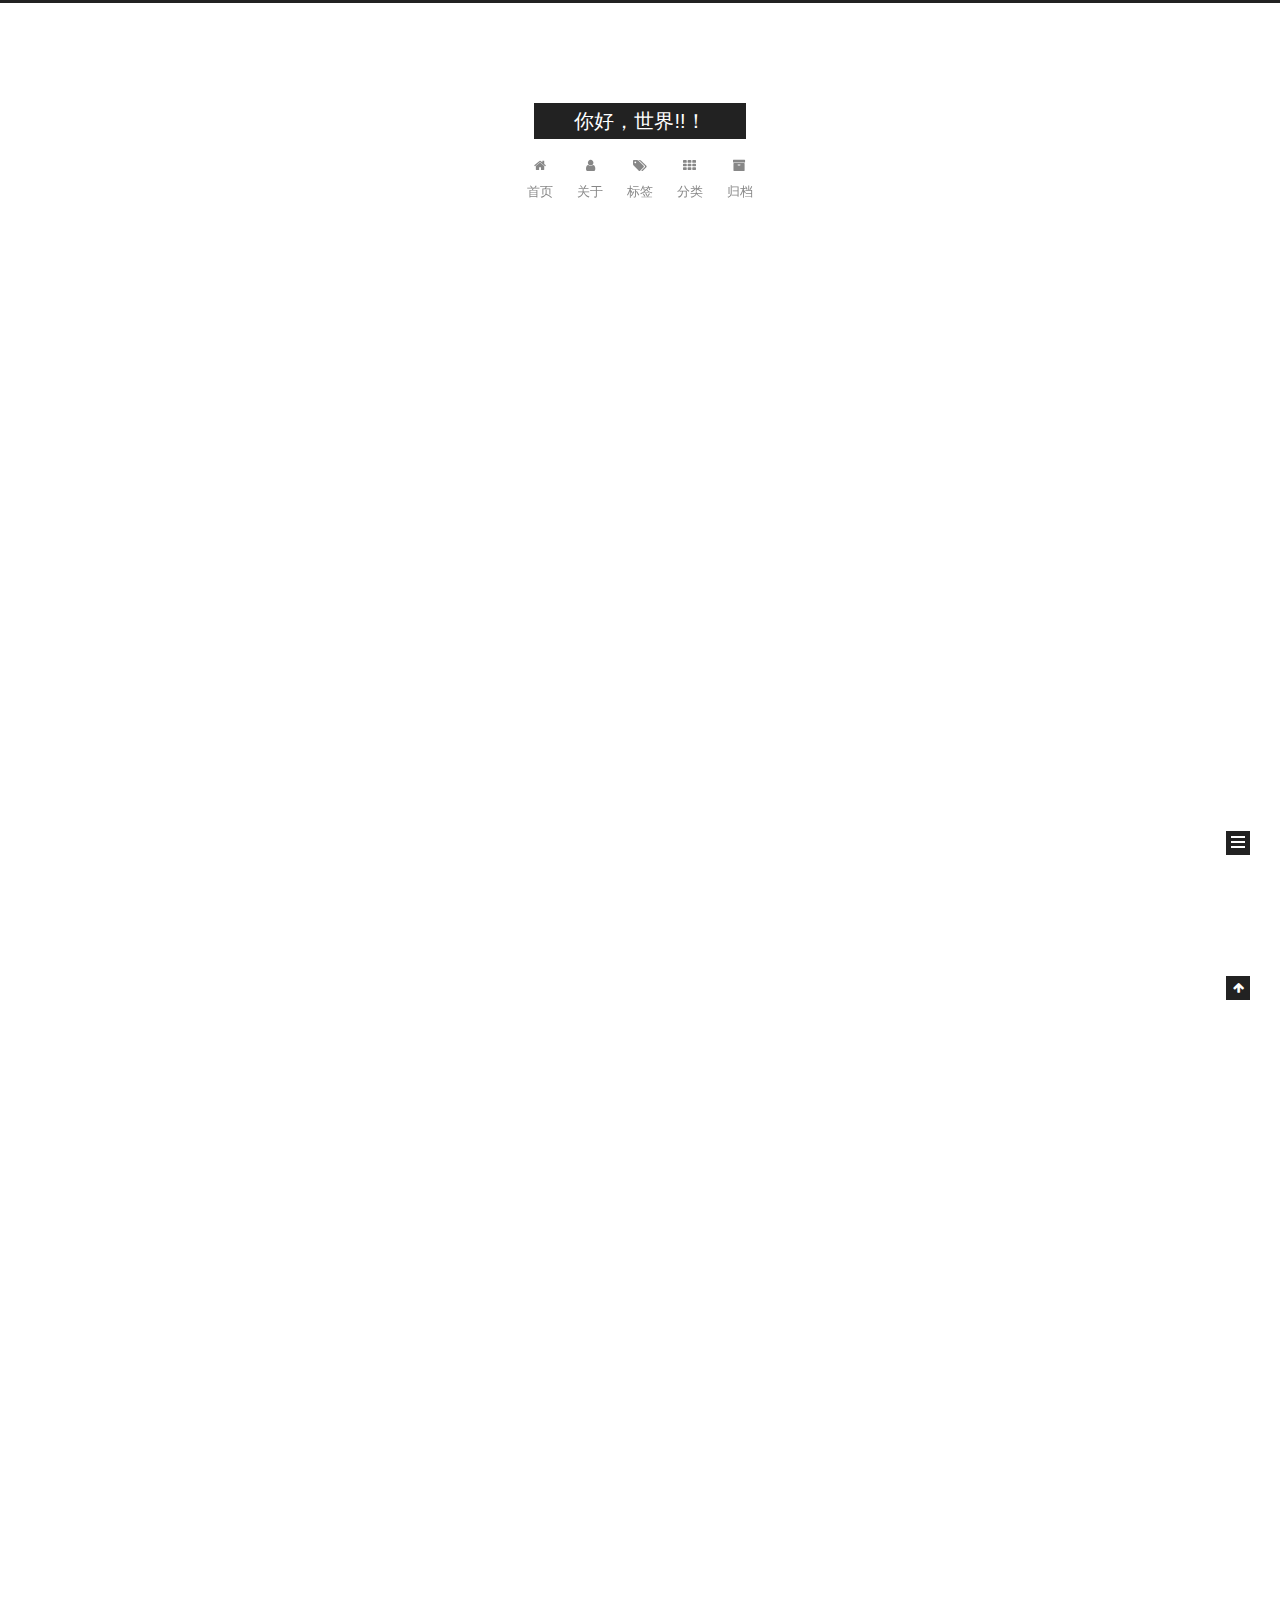
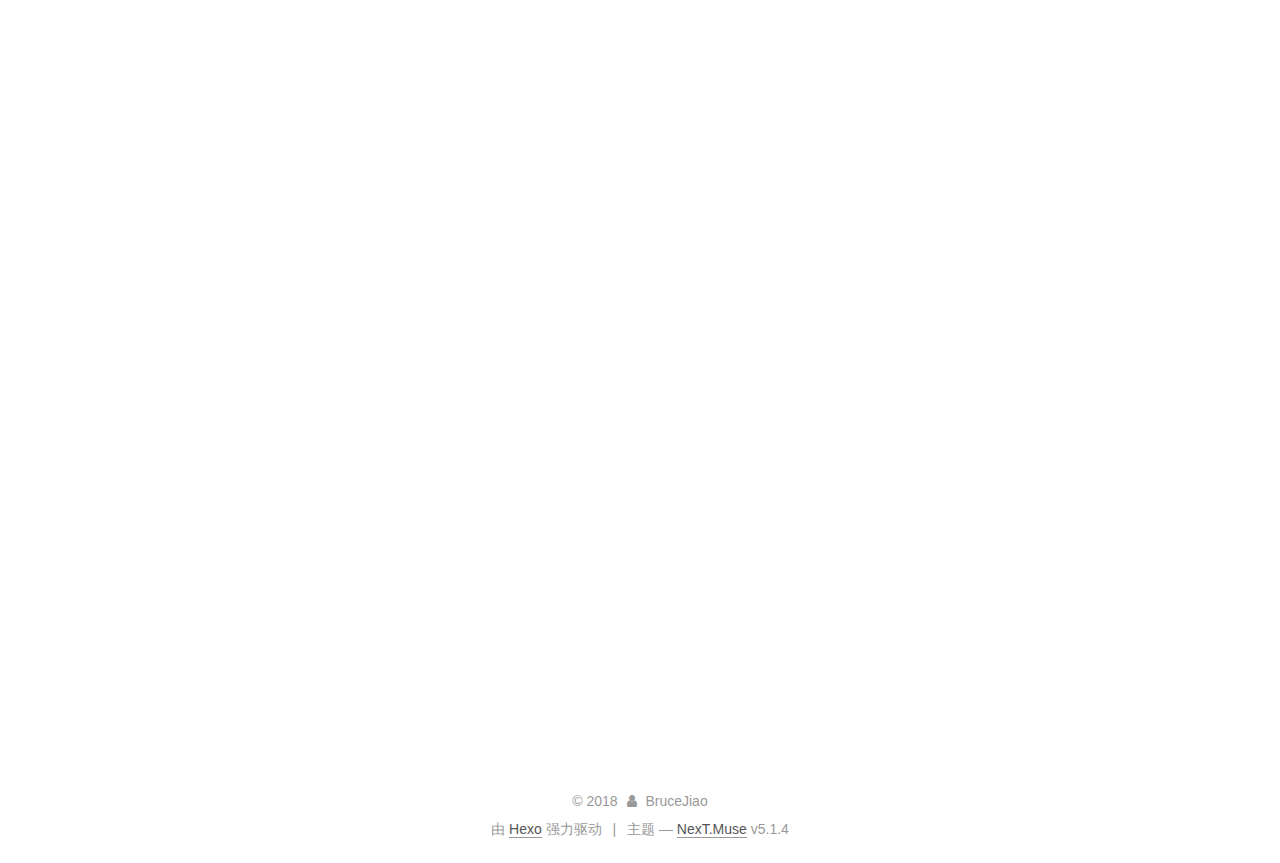
==== commit c38814a8: "Site updated: 2018-12-17 10:03:24" ====
--- a/index.html
+++ b/index.html
@@ -5,7 +5,7 @@
   
 
 
-<html class="theme-next gemini use-motion" lang="zh-Hans">
+<html class="theme-next muse use-motion" lang="zh-Hans">
 <head><meta name="generator" content="Hexo 3.8.0">
   <meta charset="UTF-8">
 <meta http-equiv="X-UA-Compatible" content="IE=edge">
@@ -98,7 +98,7 @@
   var NexT = window.NexT || {};
   var CONFIG = {
     root: '/',
-    scheme: 'Gemini',
+    scheme: 'Muse',
     version: '5.1.4',
     sidebar: {"position":"left","display":"post","offset":12,"b2t":false,"scrollpercent":false,"onmobile":false},
     fancybox: true,
@@ -867,7 +867,7 @@
 
 
 
-  <div class="theme-info">主题 &mdash; <a class="theme-link" target="_blank" href="https://github.com/iissnan/hexo-theme-next">NexT.Gemini</a> v5.1.4</div>
+  <div class="theme-info">主题 &mdash; <a class="theme-link" target="_blank" href="https://github.com/iissnan/hexo-theme-next">NexT.Muse</a> v5.1.4</div>
 
 
 
@@ -967,13 +967,6 @@
   
   
 
-
-  <script type="text/javascript" src="/js/src/affix.js?v=5.1.4"></script>
-
-  <script type="text/javascript" src="/js/src/schemes/pisces.js?v=5.1.4"></script>
-
-
-
   
 
   
--- a/css/main.css
+++ b/css/main.css
@@ -189,7 +189,7 @@
   font-size: 14px;
   line-height: 2;
   color: #555;
-  background: #eee;
+  background: #fff;
 }
 @media (max-width: 767px) {
   body {
@@ -445,7 +445,7 @@
 .header-inner {
   margin: 0 auto;
   padding: 100px 0 70px;
-  width: calc(100% - 252px);
+  width: 700px;
 }
 @media (min-width: 1600px) {
   .container .header-inner {
@@ -457,7 +457,7 @@
 }
 .main-inner {
   margin: 0 auto;
-  width: calc(100% - 252px);
+  width: 700px;
 }
 @media (min-width: 1600px) {
   .container .main-inner {
@@ -474,7 +474,7 @@
 .footer-inner {
   box-sizing: border-box;
   margin: 20px auto;
-  width: calc(100% - 252px);
+  width: 700px;
 }
 @media (min-width: 1600px) {
   .container .footer-inner {
@@ -653,8 +653,8 @@
 @media (min-width: 992px) {
   .full-image.full-image.full-image.full-image {
     max-width: none;
-    width: 118%;
-    margin: 0 -9%;
+    width: 110%;
+    margin: 25px -5%;
   }
 }
 .blockquote-center,
@@ -940,11 +940,11 @@
   display: inline-block;
   padding: 0 20px;
   font-size: 14px;
-  color: #555;
-  background: #fff;
-  border: 2px solid #555;
+  color: #fff;
+  background: #222;
+  border: 2px solid #222;
   text-decoration: none;
-  border-radius: 2px;
+  border-radius: 0;
   transition-property: background-color;
   transition-duration: 0.2s;
   transition-timing-function: ease-in-out;
@@ -953,8 +953,8 @@
 }
 .btn:hover {
   border-color: #222;
-  color: #fff;
-  background: #222;
+  color: #222;
+  background: #fff;
 }
 .btn +.btn {
   margin: 0 0 8px 8px;
@@ -1066,7 +1066,7 @@
   width: 24px;
   background: #222;
   font-size: 12px;
-  opacity: 0.6;
+  opacity: 1;
   color: #fff;
   cursor: pointer;
   text-align: center;
@@ -1087,7 +1087,7 @@
   }
 }
 .back-to-top.back-to-top-on {
-  bottom: 30px;
+  bottom: 19px;
 }
 .header {
   background: transparent;
@@ -1136,7 +1136,7 @@
 .site-subtitle {
   margin-top: 10px;
   font-size: 13px;
-  color: #ddd;
+  color: #999;
 }
 .use-motion .brand {
   opacity: 0;
@@ -1209,8 +1209,7 @@
   transition-timing-function: ease-in-out;
   transition-delay: 0s;
 }
-.menu .menu-item a:hover,
-.menu-item-active a {
+.menu .menu-item a:hover {
   border-bottom-color: #222;
 }
 .menu .menu-item .fa {
@@ -1739,20 +1738,20 @@
   display: block;
   margin: 0 auto;
   padding: 2px;
-  max-width: 120px;
+  max-width: 96px;
   height: auto;
-  border: 1px solid #eee;
+  border: 2px solid #333;
 }
 .site-author-name {
-  margin: 0;
+  margin: 5px 0 0;
   text-align: center;
-  color: #222;
-  font-weight: 600;
+  color: #f5f5f5;
+  font-weight: normal;
 }
 .site-description {
-  margin-top: 0;
+  margin-top: 5px;
   text-align: center;
-  font-size: 13px;
+  font-size: 14px;
   color: #999;
 }
 .site-state {
@@ -1764,7 +1763,7 @@
 .site-state-item {
   display: inline-block;
   padding: 0 15px;
-  border-left: 1px solid #eee;
+  border-left: 1px solid #333;
 }
 .site-state-item:first-child {
   border-left: none;
@@ -1777,11 +1776,11 @@
   text-align: center;
   color: inherit;
   font-weight: 600;
-  font-size: 16px;
+  font-size: 18px;
 }
 .site-state-item-name {
   font-size: 13px;
-  color: #999;
+  color: inherit;
 }
 .feed-link {
   margin-top: 20px;
@@ -1823,7 +1822,7 @@
   width: 4px;
   height: 4px;
   border-radius: 50%;
-  background: #ff737e;
+  background: #750fee;
 }
 .links-of-blogroll {
   font-size: 13px;
@@ -1861,7 +1860,7 @@
   color: #555;
 }
 .sidebar-nav li:hover {
-  color: #fc6423;
+  color: #f5f5f5;
 }
 .page-post-detail .sidebar-nav-toc {
   padding: 0 5px;
@@ -1870,11 +1869,11 @@
   margin-left: 10px;
 }
 .sidebar-nav .sidebar-nav-active {
-  color: #fc6423;
-  border-bottom-color: #fc6423;
+  color: #87daff;
+  border-bottom-color: #87daff;
 }
 .sidebar-nav .sidebar-nav-active:hover {
-  color: #fc6423;
+  color: #87daff;
 }
 .sidebar-panel {
   display: none;
@@ -1907,12 +1906,12 @@
   transition-timing-function: ease-in-out;
   transition-delay: 0s;
   transition-property: all;
-  color: #666;
+  color: #999;
+  border-bottom-color: #555;
+}
+.post-toc ol a:hover {
+  color: #ccc;
   border-bottom-color: #ccc;
-}
-.post-toc ol a:hover {
-  color: #000;
-  border-bottom-color: #000;
 }
 .post-toc .nav-item {
   overflow: hidden;
@@ -1934,14 +1933,14 @@
   display: block;
 }
 .post-toc .nav .active > a {
-  color: #fc6423;
-  border-bottom-color: #fc6423;
+  color: #87daff;
+  border-bottom-color: #87daff;
 }
 .post-toc .nav .active-current > a {
-  color: #fc6423;
+  color: #87daff;
 }
 .post-toc .nav .active-current > a:hover {
-  color: #fc6423;
+  color: #87daff;
 }
 .footer {
   font-size: 14px;
@@ -2581,543 +2580,83 @@
   }
 }
 .page-post-detail .sidebar-toggle-line {
-  background: #fc6423;
+  background: #87daff;
 }
 .page-post-detail .comments {
   overflow: hidden;
 }
-.header {
-  position: relative;
-  margin: 0 auto;
-  width: 75%;
-}
-@media (min-width: 768px) and (max-width: 991px) {
-  .header {
-    width: auto;
-  }
-}
-@media (max-width: 767px) {
-  .header {
-    width: auto;
-  }
-}
-.header-inner {
-  position: absolute;
-  top: 0;
-  overflow: hidden;
-  padding: 0;
-  width: 240px;
-  background: #fff;
-  box-shadow: 0 2px 2px 0 rgba(0,0,0,0.12), 0 3px 1px -2px rgba(0,0,0,0.06), 0 1px 5px 0 rgba(0,0,0,0.12);
-  border-radius: initial;
-}
-@media (min-width: 1600px) {
-  .container .header-inner {
-    width: 240px;
-  }
-}
-@media (min-width: 768px) and (max-width: 991px) {
-  .header-inner {
-    position: relative;
-    width: auto;
-    border-radius: initial;
-  }
-}
-@media (max-width: 767px) {
-  .header-inner {
-    position: relative;
-    width: auto;
-    border-radius: initial;
-  }
-}
-.main:before,
-.main:after {
-  content: " ";
-  display: table;
-}
-.main:after {
-  clear: both;
-}
-@media (min-width: 768px) and (max-width: 991px) {
-  .main {
-    padding-bottom: 100px;
-  }
-}
-@media (max-width: 767px) {
-  .main {
-    padding-bottom: 100px;
-  }
-}
-.container .main-inner {
-  width: 75%;
-}
-@media (min-width: 768px) and (max-width: 991px) {
-  .container .main-inner {
-    width: auto;
-  }
-}
-@media (max-width: 767px) {
-  .container .main-inner {
-    width: auto;
-  }
-}
-.content-wrap {
-  float: right;
-  box-sizing: border-box;
-  padding: 40px;
-  width: calc(100% - 252px);
-  background: #fff;
-  min-height: 700px;
-  box-shadow: 0 2px 2px 0 rgba(0,0,0,0.12), 0 3px 1px -2px rgba(0,0,0,0.06), 0 1px 5px 0 rgba(0,0,0,0.12);
-  border-radius: initial;
-}
-@media (min-width: 768px) and (max-width: 991px) {
-  .content-wrap {
-    width: 100%;
-    padding: 20px;
-    border-radius: initial;
-  }
-}
-@media (max-width: 767px) {
-  .content-wrap {
-    width: 100%;
-    padding: 20px;
-    min-height: auto;
-    border-radius: initial;
-  }
-}
-.sidebar {
-  position: static;
-  float: left;
-  margin-top: 300px;
-  width: 240px;
-  background: #eee;
-  box-shadow: none;
-}
-@media (min-width: 768px) and (max-width: 991px) {
-  .sidebar {
-    display: none;
-  }
-}
-@media (max-width: 767px) {
-  .sidebar {
-    display: none;
-  }
-}
-.sidebar-toggle {
-  display: none;
-}
-.footer-inner {
-  width: 75%;
-  padding-left: 260px;
-}
-@media (min-width: 768px) and (max-width: 991px) {
+@media (max-width: 767px) {
+  .header-inner,
+  .container .main-inner,
   .footer-inner {
     width: auto;
-    padding-left: 0 !important;
-    padding-right: 0 !important;
-  }
-}
-@media (max-width: 767px) {
-  .footer-inner {
-    width: auto;
-    padding-left: 0 !important;
-    padding-right: 0 !important;
-  }
-}
-.sidebar-position-right .header-inner {
-  right: 0;
-}
-.sidebar-position-right .content-wrap {
-  float: left;
-}
-.sidebar-position-right .sidebar {
-  float: right;
-}
-.sidebar-position-right .footer-inner {
-  padding-left: 0;
-  padding-right: 260px;
-}
-.site-brand-wrapper {
-  position: relative;
-}
-.site-meta {
-  padding: 20px 0;
-  color: #fff;
-  background: #222;
-}
-@media (min-width: 768px) and (max-width: 991px) {
-  .site-meta {
-    box-shadow: 0 0 16px rgba(0,0,0,0.5);
-  }
-}
-@media (max-width: 767px) {
-  .site-meta {
-    box-shadow: 0 0 16px rgba(0,0,0,0.5);
-  }
-}
-.brand {
-  padding: 0;
+  }
+}
+embed {
+  display: block;
+  margin: 0px auto 25px auto;
+}
+.custom-logo .site-meta-headline {
+  text-align: center;
+}
+.custom-logo .brand {
   background: none;
 }
-.brand:hover {
-  color: #fff;
-}
-.site-subtitle {
-  margin: 10px 10px 0;
-  font-weight: initial;
+.custom-logo .site-title {
+  margin: 10px auto 0;
+  font-size: 24px;
+  color: #222;
+}
+.custom-logo .site-title a {
+  border: none;
+}
+.custom-logo-image {
+  margin: 0 auto;
+  padding: 5px;
+  max-width: 150px;
+  background: #fff;
+}
+@media (max-width: 767px) {
+  .site-nav {
+    position: absolute;
+    left: 0;
+    top: 52px;
+    margin: 0;
+    width: 100%;
+    padding: 0;
+    background: #fff;
+    border-bottom: 1px solid #ddd;
+    z-index: 1030;
+  }
+}
+@media (max-width: 767px) {
+  .menu {
+    text-align: left;
+  }
+}
+@media (max-width: 767px) {
+  .menu .menu-item {
+    display: block;
+    margin: 0 10px;
+    vertical-align: top;
+  }
+}
+@media (max-width: 767px) {
+  .menu .menu-item br {
+    display: none;
+  }
+}
+@media (max-width: 767px) {
+  .menu .menu-item a {
+    padding: 5px 10px;
+  }
+}
+.menu .menu-item .fa {
+  margin-right: 0;
 }
 .site-search form {
   display: none;
 }
-.site-nav {
-  border-top: none;
-}
-@media (min-width: 768px) and (max-width: 991px) {
-  .site-nav {
-    display: none !important;
-  }
-}
-@media (min-width: 768px) and (max-width: 991px) {
-  .site-nav-on {
-    display: block !important;
-  }
-}
-.menu .menu-item {
-  display: block;
-  margin: 0;
-}
-.menu .menu-item a {
-  position: relative;
-  box-sizing: border-box;
-  padding: 5px 20px;
-  text-align: left;
-  line-height: inherit;
-  transition-property: background-color;
-  transition-duration: 0.2s;
-  transition-timing-function: ease-in-out;
-  transition-delay: 0s;
-}
-.menu .menu-item a:hover,
-.menu-item-active a {
-  background: #f9f9f9;
-  border-bottom-color: #fff;
-}
-.menu .menu-item br {
-  display: none;
-}
-.menu-item-active a:after {
-  content: " ";
-  position: absolute;
-  top: 50%;
-  margin-top: -3px;
-  right: 15px;
-  width: 6px;
-  height: 6px;
-  border-radius: 50%;
-  background-color: #bbb;
-}
-.btn-bar {
-  background-color: #fff;
-}
-.site-nav-toggle {
-  left: 20px;
-  top: 50%;
-  -webkit-transform: translateY(-50%);
-  -webkit-transform: translateY(-50%);
-  -moz-transform: translateY(-50%);
-  -ms-transform: translateY(-50%);
-  -o-transform: translateY(-50%);
-  transform: translateY(-50%);
-}
-@media (min-width: 768px) and (max-width: 991px) {
-  .site-nav-toggle {
-    display: block;
-  }
-}
-.use-motion .sidebar .motion-element {
-  opacity: 1;
-}
-.sidebar {
-  margin-left: -100%;
-  right: auto;
-  bottom: auto;
-  -webkit-transform: none;
-}
-.sidebar-inner {
-  box-sizing: border-box;
-  width: 240px;
-  color: #555;
-  background: #fff;
-  box-shadow: 0 2px 2px 0 rgba(0,0,0,0.12), 0 3px 1px -2px rgba(0,0,0,0.06), 0 1px 5px 0 rgba(0,0,0,0.12), 0 -1px 0.5px 0 rgba(0,0,0,0.09);
-  border-radius: initial;
-  opacity: 0;
-}
-.sidebar-inner.affix {
-  position: fixed;
-  top: 12px;
-}
-.sidebar-inner.affix-bottom {
-  position: absolute;
-}
-.site-overview {
-  text-align: left;
-}
-.site-author:before,
-.site-author:after {
-  content: " ";
-  display: table;
-}
-.site-author:after {
-  clear: both;
-}
-.sidebar a {
-  color: #555;
-}
-.sidebar a:hover {
-  color: #222;
-}
-.site-state-item {
-  padding: 0 10px;
-}
-.links-of-author-item a:before {
-  display: none;
-}
-.links-of-author-item a {
-  border-bottom: none;
-  text-decoration: underline;
-}
-.feed-link {
-  border-top: 1px dotted #ccc;
-  border-bottom: 1px dotted #ccc;
-  text-align: center;
-}
-.feed-link a {
-  display: block;
-  color: #fc6423;
-  border: none;
-}
-.feed-link a:hover {
-  background: none;
-  color: #e34603;
-}
-.feed-link a:hover i {
-  color: #e34603;
-}
-.links-of-author {
-  display: flex;
-  flex-wrap: wrap;
-  justify-content: center;
-}
-.links-of-author-item {
-  margin: 5px 0 0;
-  width: 50%;
-}
-.links-of-author-item a {
-  max-width: 216px;
-  box-sizing: border-box;
-  display: inline-block;
-  margin-right: 0;
-  margin-bottom: 0;
-  padding: 0 5px;
-  overflow: hidden;
-  white-space: nowrap;
-  text-overflow: ellipsis;
-}
-.links-of-author-item a {
-  display: block;
-  text-decoration: none;
-}
-.links-of-author-item a:hover {
-  border-radius: 4px;
-  background: #eee;
-}
-.links-of-author-item .fa {
-  margin-right: 2px;
-  font-size: 16px;
-}
-.links-of-author-item .fa-globe {
-  font-size: 15px;
-}
-.links-of-blogroll {
-  text-align: center;
-  margin-top: 20px;
-  padding: 3px 0 0;
-  border-top: 1px dotted #ccc;
-}
-.links-of-blogroll-title {
-  margin-top: 0;
-}
-.links-of-blogroll-item {
-  padding: 0;
-}
-.links-of-blogroll-inline:before,
-.links-of-blogroll-inline:after {
-  content: " ";
-  display: table;
-}
-.links-of-blogroll-inline:after {
-  clear: both;
-}
 .links-of-blogroll-inline .links-of-blogroll-item {
-  margin: 5px 0 0;
-  width: 50%;
-  display: inline-block;
-  width: unset;
-}
-.links-of-blogroll-inline .links-of-blogroll-item a {
-  max-width: 216px;
-  box-sizing: border-box;
-  display: inline-block;
-  margin-right: 0;
-  margin-bottom: 0;
-  padding: 0 5px;
-  overflow: hidden;
-  white-space: nowrap;
-  text-overflow: ellipsis;
-}
-.content-wrap {
-  padding: initial;
-  background: initial;
-  box-shadow: initial;
-  border-radius: initial;
-}
-.post-block {
-  padding: 40px;
-  background: #fff;
-  box-shadow: 0 2px 2px 0 rgba(0,0,0,0.12), 0 3px 1px -2px rgba(0,0,0,0.06), 0 1px 5px 0 rgba(0,0,0,0.12);
-  border-radius: initial;
-}
-#posts > article + article .post-block {
-  margin-top: 12px;
-  box-shadow: 0 2px 2px 0 rgba(0,0,0,0.12), 0 3px 1px -2px rgba(0,0,0,0.06), 0 1px 5px 0 rgba(0,0,0,0.12), 0 -1px 0.5px 0 rgba(0,0,0,0.09);
-  border-radius: initial;
-}
-.comments {
-  padding: 40px;
-  margin: initial;
-  margin-top: 12px;
-  background: #fff;
-  box-shadow: 0 2px 2px 0 rgba(0,0,0,0.12), 0 3px 1px -2px rgba(0,0,0,0.06), 0 1px 5px 0 rgba(0,0,0,0.12), 0 -1px 0.5px 0 rgba(0,0,0,0.09);
-  border-radius: initial;
-}
-.posts-expand {
-  padding-top: initial;
-}
-.post-nav-divider {
-  width: 4%;
-}
-.post-nav-item {
-  width: 48%;
-}
-.post-eof,
-.post-spread {
-  display: none !important;
-}
-.pagination {
-  margin: 12px 0 0;
-  border-top: initial;
-  background: #fff;
-  box-shadow: 0 2px 2px 0 rgba(0,0,0,0.12), 0 3px 1px -2px rgba(0,0,0,0.06), 0 1px 5px 0 rgba(0,0,0,0.12), 0 -1px 0.5px 0 rgba(0,0,0,0.09);
-  border-radius: initial;
-  padding: 10px 0 10px;
-}
-.pagination .prev,
-.pagination .next,
-.pagination .page-number {
-  margin-bottom: initial;
-  top: initial;
-}
-.main {
-  padding-bottom: initial;
-}
-.footer {
-  bottom: auto;
-}
-.post-header h1,
-.post-header h2 {
-  margin: initial;
-}
-.posts-expand .post-title-link {
-  line-height: inherit;
-}
-.posts-expand .post-title {
-  font-size: 1.7em;
-}
-.post-body h1 {
-  font-size: 1.6em;
-  border-bottom: 1px solid #eee;
-}
-.post-body h2 {
-  font-size: 1.45em;
-  border-bottom: 1px solid #eee;
-}
-.post-body h3 {
-  font-size: 1.3em;
-  border-bottom: 1px dotted #eee;
-}
-.post-body h4 {
-  font-size: 1.2em;
-}
-.post-body h5 {
-  font-size: 1.07em;
-}
-.post-body h6 {
-  font-size: 1.03em;
-}
-@media (min-width: 768px) and (max-width: 991px) {
-  .content-wrap {
-    padding: 10px;
-  }
-  .posts-expand {
-    margin: initial;
-  }
-  .posts-expand .post-button {
-    margin-top: 20px;
-  }
-  .post-block {
-    padding: 20px;
-    box-shadow: 0 2px 2px 0 rgba(0,0,0,0.12), 0 3px 1px -2px rgba(0,0,0,0.06), 0 1px 5px 0 rgba(0,0,0,0.12), 0 -1px 0.5px 0 rgba(0,0,0,0.09);
-    border-radius: initial;
-  }
-  #posts > article + article .post-block {
-    margin-top: 10px;
-  }
-  .comments {
-    margin-top: 10px;
-    padding: 10px 20px;
-  }
-  .pagination {
-    margin: 10px 0 0;
-  }
-}
-@media (max-width: 767px) {
-  .content-wrap {
-    padding: 8px;
-  }
-  .posts-expand {
-    margin: initial;
-  }
-  .posts-expand .post-button {
-    margin-top: 12px;
-  }
-  .posts-expand img {
-    padding: initial !important;
-  }
-  .post-block {
-    padding: 12px;
-    min-height: auto;
-    box-shadow: 0 2px 2px 0 rgba(0,0,0,0.12), 0 3px 1px -2px rgba(0,0,0,0.06), 0 1px 5px 0 rgba(0,0,0,0.12), 0 -1px 0.5px 0 rgba(0,0,0,0.09);
-    border-radius: initial;
-  }
-  #posts > article + article .post-block {
-    margin-top: 8px;
-  }
-  .comments {
-    margin-top: 8px;
-    padding: 0 12px;
-  }
-  .pagination {
-    margin: 8px 0 0;
-  }
-}
+  display: inline-block;
+}
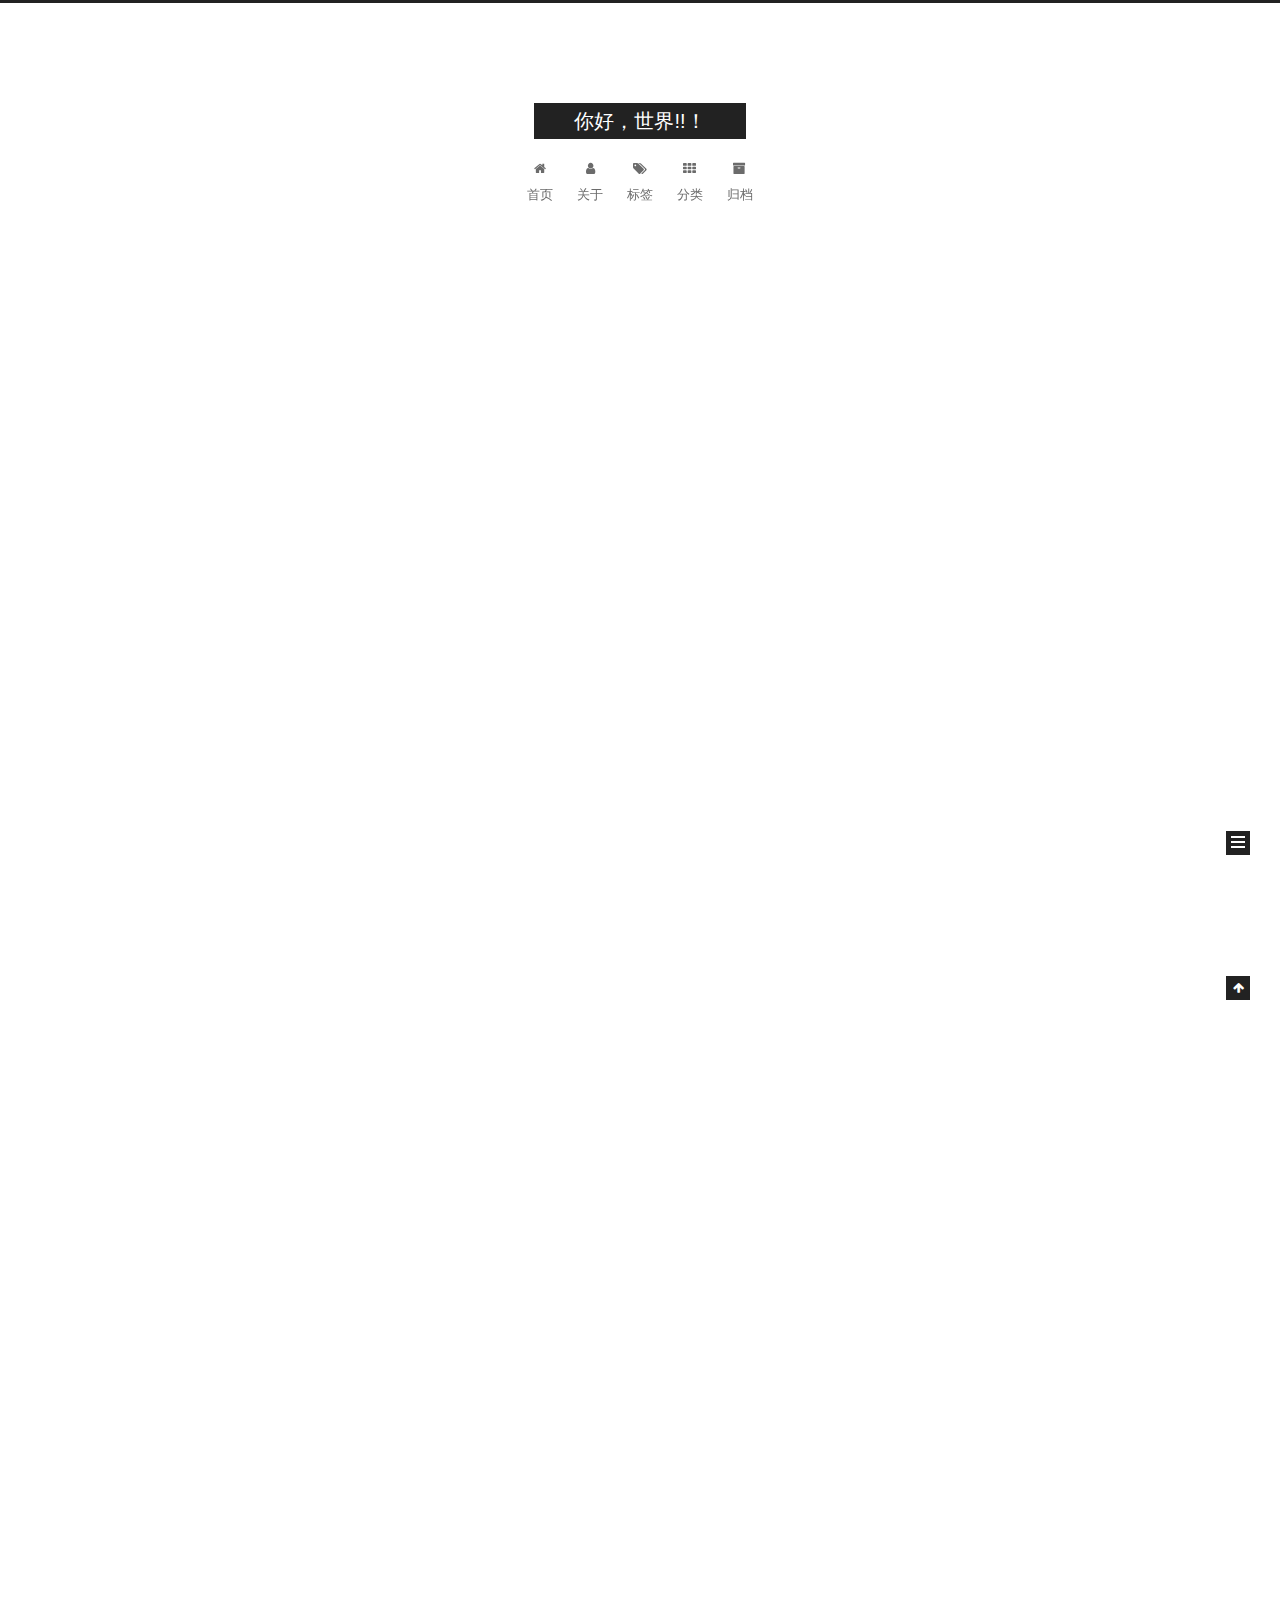
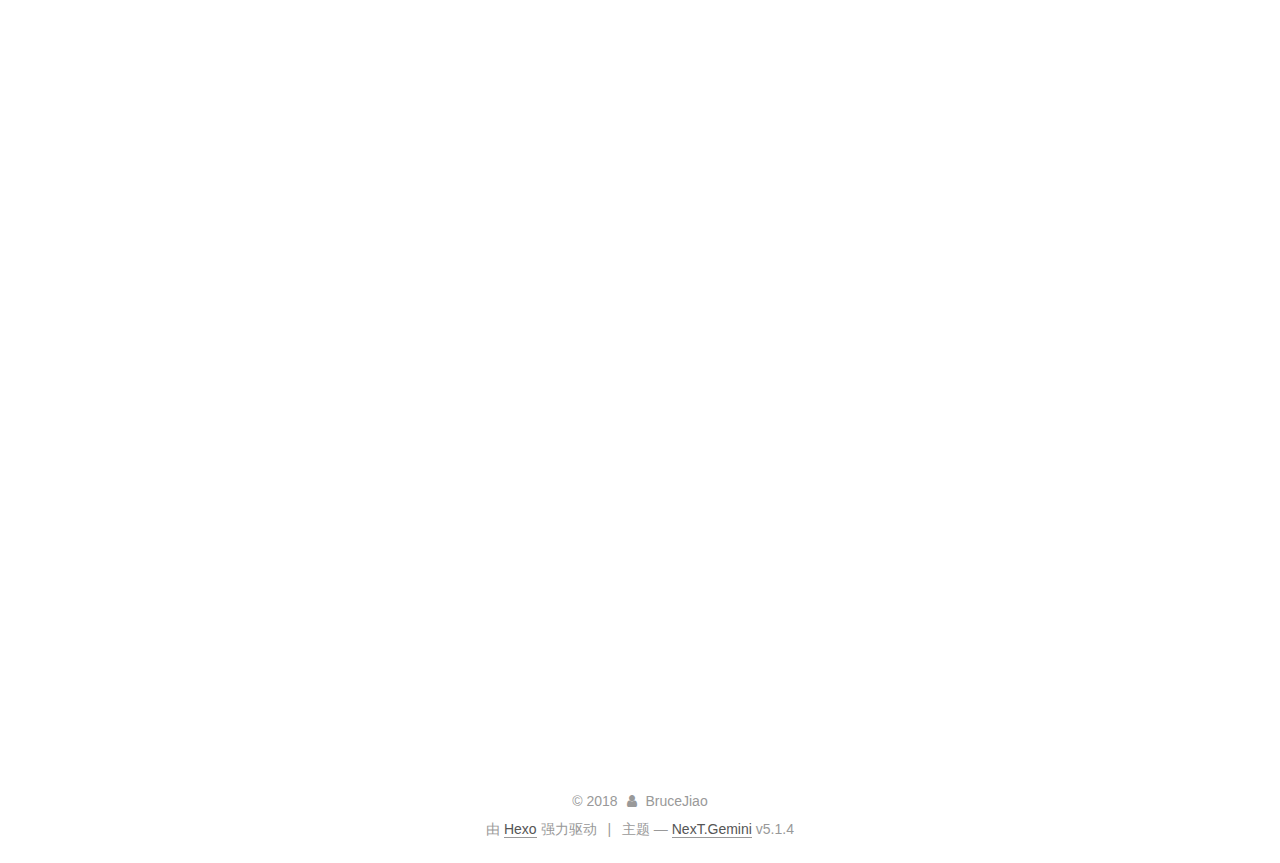
==== commit 486435d7: "Site updated: 2018-12-17 10:04:13" ====
--- a/index.html
+++ b/index.html
@@ -5,7 +5,7 @@
   
 
 
-<html class="theme-next muse use-motion" lang="zh-Hans">
+<html class="theme-next gemini use-motion" lang="zh-Hans">
 <head><meta name="generator" content="Hexo 3.8.0">
   <meta charset="UTF-8">
 <meta http-equiv="X-UA-Compatible" content="IE=edge">
@@ -98,7 +98,7 @@
   var NexT = window.NexT || {};
   var CONFIG = {
     root: '/',
-    scheme: 'Muse',
+    scheme: 'Gemini',
     version: '5.1.4',
     sidebar: {"position":"left","display":"post","offset":12,"b2t":false,"scrollpercent":false,"onmobile":false},
     fancybox: true,
@@ -867,7 +867,7 @@
 
 
 
-  <div class="theme-info">主题 &mdash; <a class="theme-link" target="_blank" href="https://github.com/iissnan/hexo-theme-next">NexT.Muse</a> v5.1.4</div>
+  <div class="theme-info">主题 &mdash; <a class="theme-link" target="_blank" href="https://github.com/iissnan/hexo-theme-next">NexT.Gemini</a> v5.1.4</div>
 
 
 
@@ -967,6 +967,13 @@
   
   
 
+
+  <script type="text/javascript" src="/js/src/affix.js?v=5.1.4"></script>
+
+  <script type="text/javascript" src="/js/src/schemes/pisces.js?v=5.1.4"></script>
+
+
+
   
 
   
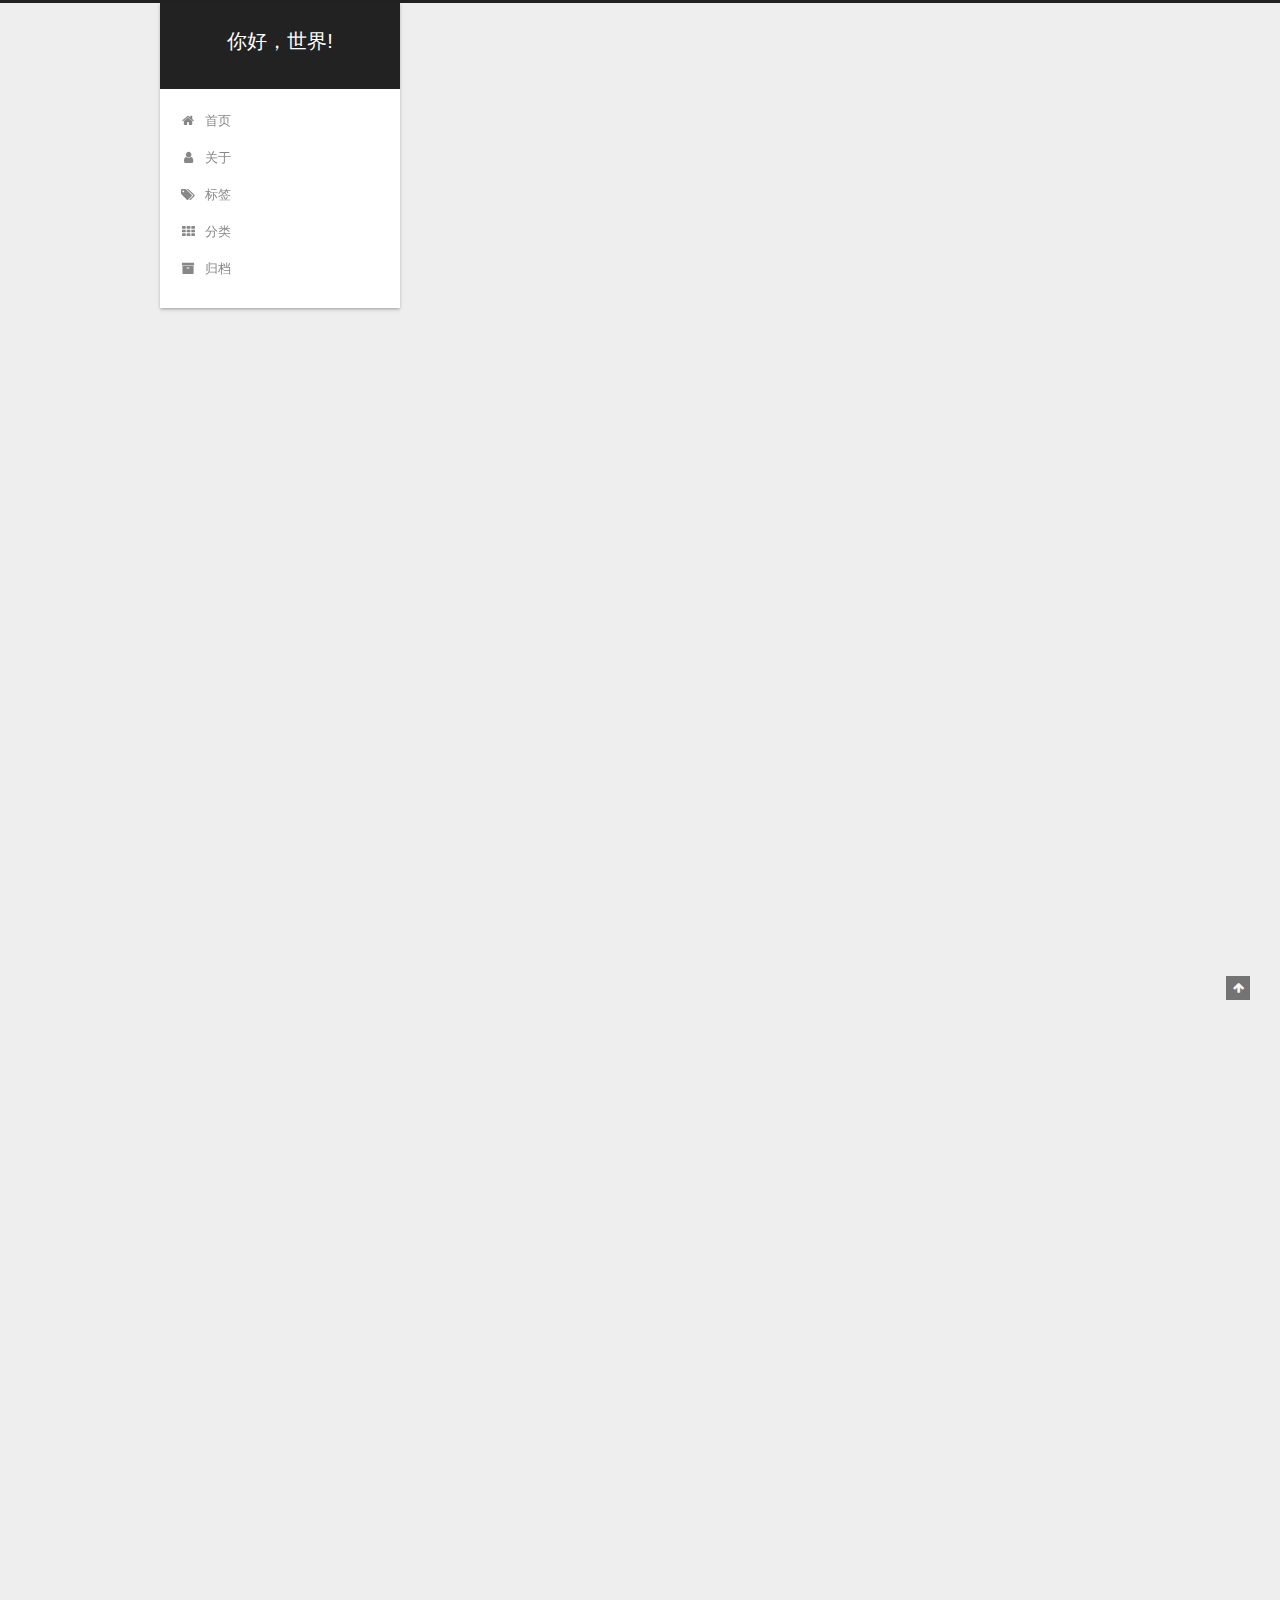
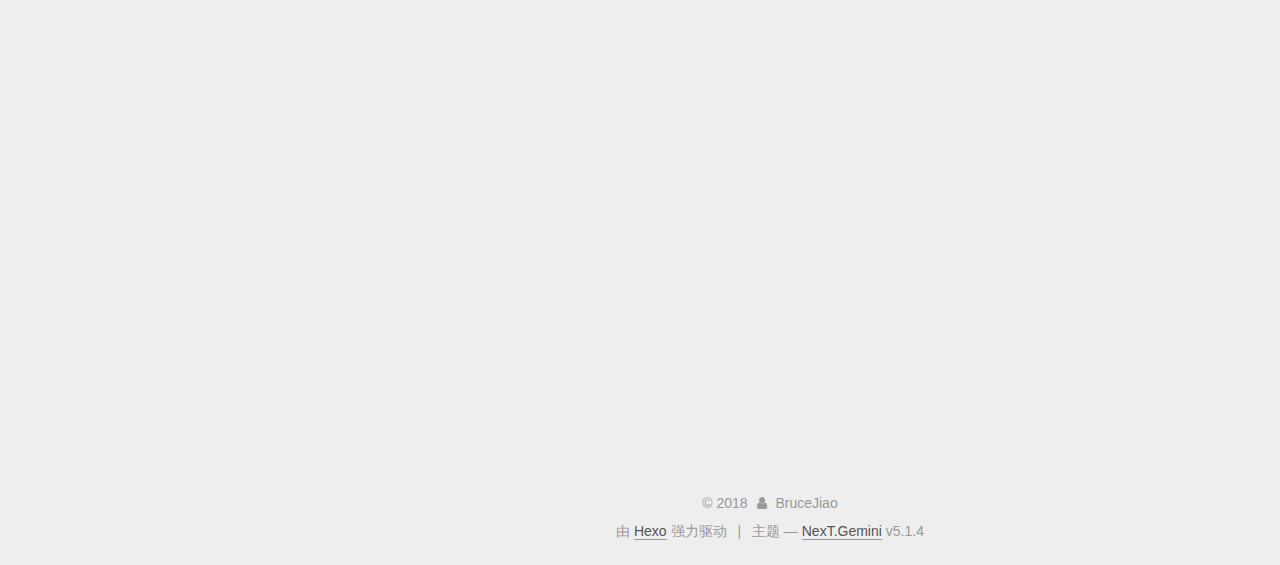
==== commit ce7f78cc: "Site updated: 2018-12-17 10:09:35" ====
--- a/index.html
+++ b/index.html
@@ -74,7 +74,7 @@
 
 
 
-  <link rel="alternate" href="https://home.castim.cn/" title="你好，世界!!！" type="application/atom+xml">
+  <link rel="alternate" href="https://home.castim.cn/" title="你好，世界!" type="application/atom+xml">
 
 
 
@@ -83,13 +83,13 @@
 
 <meta name="description" content="欢迎来到码夫的世界！">
 <meta property="og:type" content="website">
-<meta property="og:title" content="你好，世界!!！">
+<meta property="og:title" content="你好，世界!">
 <meta property="og:url" content="http://yoursite.com/index.html">
-<meta property="og:site_name" content="你好，世界!!！">
+<meta property="og:site_name" content="你好，世界!">
 <meta property="og:description" content="欢迎来到码夫的世界！">
 <meta property="og:locale" content="zh-Hans">
 <meta name="twitter:card" content="summary">
-<meta name="twitter:title" content="你好，世界!!！">
+<meta name="twitter:title" content="你好，世界!">
 <meta name="twitter:description" content="欢迎来到码夫的世界！">
 
 
@@ -126,7 +126,7 @@
 
 
 
-  <title>你好，世界!!！</title>
+  <title>你好，世界!</title>
   
 
 
@@ -157,7 +157,7 @@
     <div class="custom-logo-site-title">
       <a href="/" class="brand" rel="start">
         <span class="logo-line-before"><i></i></span>
-        <span class="site-title">你好，世界!!！</span>
+        <span class="site-title">你好，世界!</span>
         <span class="logo-line-after"><i></i></span>
       </a>
     </div>
@@ -273,7 +273,7 @@
     </span>
 
     <span hidden itemprop="publisher" itemscope="" itemtype="http://schema.org/Organization">
-      <meta itemprop="name" content="你好，世界!!！">
+      <meta itemprop="name" content="你好，世界!">
     </span>
 
     
@@ -392,7 +392,7 @@
     </span>
 
     <span hidden itemprop="publisher" itemscope="" itemtype="http://schema.org/Organization">
-      <meta itemprop="name" content="你好，世界!!！">
+      <meta itemprop="name" content="你好，世界!">
     </span>
 
     
@@ -512,7 +512,7 @@
     </span>
 
     <span hidden itemprop="publisher" itemscope="" itemtype="http://schema.org/Organization">
-      <meta itemprop="name" content="你好，世界!!！">
+      <meta itemprop="name" content="你好，世界!">
     </span>
 
     
@@ -640,7 +640,7 @@
     </span>
 
     <span hidden itemprop="publisher" itemscope="" itemtype="http://schema.org/Organization">
-      <meta itemprop="name" content="你好，世界!!！">
+      <meta itemprop="name" content="你好，世界!">
     </span>
 
     
--- a/css/main.css
+++ b/css/main.css
@@ -189,7 +189,7 @@
   font-size: 14px;
   line-height: 2;
   color: #555;
-  background: #fff;
+  background: #eee;
 }
 @media (max-width: 767px) {
   body {
@@ -445,7 +445,7 @@
 .header-inner {
   margin: 0 auto;
   padding: 100px 0 70px;
-  width: 700px;
+  width: calc(100% - 252px);
 }
 @media (min-width: 1600px) {
   .container .header-inner {
@@ -457,7 +457,7 @@
 }
 .main-inner {
   margin: 0 auto;
-  width: 700px;
+  width: calc(100% - 252px);
 }
 @media (min-width: 1600px) {
   .container .main-inner {
@@ -474,7 +474,7 @@
 .footer-inner {
   box-sizing: border-box;
   margin: 20px auto;
-  width: 700px;
+  width: calc(100% - 252px);
 }
 @media (min-width: 1600px) {
   .container .footer-inner {
@@ -653,8 +653,8 @@
 @media (min-width: 992px) {
   .full-image.full-image.full-image.full-image {
     max-width: none;
-    width: 110%;
-    margin: 25px -5%;
+    width: 118%;
+    margin: 0 -9%;
   }
 }
 .blockquote-center,
@@ -940,11 +940,11 @@
   display: inline-block;
   padding: 0 20px;
   font-size: 14px;
-  color: #fff;
-  background: #222;
-  border: 2px solid #222;
+  color: #555;
+  background: #fff;
+  border: 2px solid #555;
   text-decoration: none;
-  border-radius: 0;
+  border-radius: 2px;
   transition-property: background-color;
   transition-duration: 0.2s;
   transition-timing-function: ease-in-out;
@@ -953,8 +953,8 @@
 }
 .btn:hover {
   border-color: #222;
-  color: #222;
-  background: #fff;
+  color: #fff;
+  background: #222;
 }
 .btn +.btn {
   margin: 0 0 8px 8px;
@@ -1066,7 +1066,7 @@
   width: 24px;
   background: #222;
   font-size: 12px;
-  opacity: 1;
+  opacity: 0.6;
   color: #fff;
   cursor: pointer;
   text-align: center;
@@ -1087,7 +1087,7 @@
   }
 }
 .back-to-top.back-to-top-on {
-  bottom: 19px;
+  bottom: 30px;
 }
 .header {
   background: transparent;
@@ -1136,7 +1136,7 @@
 .site-subtitle {
   margin-top: 10px;
   font-size: 13px;
-  color: #999;
+  color: #ddd;
 }
 .use-motion .brand {
   opacity: 0;
@@ -1209,7 +1209,8 @@
   transition-timing-function: ease-in-out;
   transition-delay: 0s;
 }
-.menu .menu-item a:hover {
+.menu .menu-item a:hover,
+.menu-item-active a {
   border-bottom-color: #222;
 }
 .menu .menu-item .fa {
@@ -1738,20 +1739,20 @@
   display: block;
   margin: 0 auto;
   padding: 2px;
-  max-width: 96px;
+  max-width: 120px;
   height: auto;
-  border: 2px solid #333;
+  border: 1px solid #eee;
 }
 .site-author-name {
-  margin: 5px 0 0;
+  margin: 0;
   text-align: center;
-  color: #f5f5f5;
-  font-weight: normal;
+  color: #222;
+  font-weight: 600;
 }
 .site-description {
-  margin-top: 5px;
+  margin-top: 0;
   text-align: center;
-  font-size: 14px;
+  font-size: 13px;
   color: #999;
 }
 .site-state {
@@ -1763,7 +1764,7 @@
 .site-state-item {
   display: inline-block;
   padding: 0 15px;
-  border-left: 1px solid #333;
+  border-left: 1px solid #eee;
 }
 .site-state-item:first-child {
   border-left: none;
@@ -1776,11 +1777,11 @@
   text-align: center;
   color: inherit;
   font-weight: 600;
-  font-size: 18px;
+  font-size: 16px;
 }
 .site-state-item-name {
   font-size: 13px;
-  color: inherit;
+  color: #999;
 }
 .feed-link {
   margin-top: 20px;
@@ -1822,7 +1823,7 @@
   width: 4px;
   height: 4px;
   border-radius: 50%;
-  background: #750fee;
+  background: #05ff58;
 }
 .links-of-blogroll {
   font-size: 13px;
@@ -1860,7 +1861,7 @@
   color: #555;
 }
 .sidebar-nav li:hover {
-  color: #f5f5f5;
+  color: #fc6423;
 }
 .page-post-detail .sidebar-nav-toc {
   padding: 0 5px;
@@ -1869,11 +1870,11 @@
   margin-left: 10px;
 }
 .sidebar-nav .sidebar-nav-active {
-  color: #87daff;
-  border-bottom-color: #87daff;
+  color: #fc6423;
+  border-bottom-color: #fc6423;
 }
 .sidebar-nav .sidebar-nav-active:hover {
-  color: #87daff;
+  color: #fc6423;
 }
 .sidebar-panel {
   display: none;
@@ -1906,12 +1907,12 @@
   transition-timing-function: ease-in-out;
   transition-delay: 0s;
   transition-property: all;
-  color: #999;
-  border-bottom-color: #555;
+  color: #666;
+  border-bottom-color: #ccc;
 }
 .post-toc ol a:hover {
-  color: #ccc;
-  border-bottom-color: #ccc;
+  color: #000;
+  border-bottom-color: #000;
 }
 .post-toc .nav-item {
   overflow: hidden;
@@ -1933,14 +1934,14 @@
   display: block;
 }
 .post-toc .nav .active > a {
-  color: #87daff;
-  border-bottom-color: #87daff;
+  color: #fc6423;
+  border-bottom-color: #fc6423;
 }
 .post-toc .nav .active-current > a {
-  color: #87daff;
+  color: #fc6423;
 }
 .post-toc .nav .active-current > a:hover {
-  color: #87daff;
+  color: #fc6423;
 }
 .footer {
   font-size: 14px;
@@ -2580,83 +2581,543 @@
   }
 }
 .page-post-detail .sidebar-toggle-line {
-  background: #87daff;
+  background: #fc6423;
 }
 .page-post-detail .comments {
   overflow: hidden;
 }
-@media (max-width: 767px) {
-  .header-inner,
-  .container .main-inner,
+.header {
+  position: relative;
+  margin: 0 auto;
+  width: 75%;
+}
+@media (min-width: 768px) and (max-width: 991px) {
+  .header {
+    width: auto;
+  }
+}
+@media (max-width: 767px) {
+  .header {
+    width: auto;
+  }
+}
+.header-inner {
+  position: absolute;
+  top: 0;
+  overflow: hidden;
+  padding: 0;
+  width: 240px;
+  background: #fff;
+  box-shadow: 0 2px 2px 0 rgba(0,0,0,0.12), 0 3px 1px -2px rgba(0,0,0,0.06), 0 1px 5px 0 rgba(0,0,0,0.12);
+  border-radius: initial;
+}
+@media (min-width: 1600px) {
+  .container .header-inner {
+    width: 240px;
+  }
+}
+@media (min-width: 768px) and (max-width: 991px) {
+  .header-inner {
+    position: relative;
+    width: auto;
+    border-radius: initial;
+  }
+}
+@media (max-width: 767px) {
+  .header-inner {
+    position: relative;
+    width: auto;
+    border-radius: initial;
+  }
+}
+.main:before,
+.main:after {
+  content: " ";
+  display: table;
+}
+.main:after {
+  clear: both;
+}
+@media (min-width: 768px) and (max-width: 991px) {
+  .main {
+    padding-bottom: 100px;
+  }
+}
+@media (max-width: 767px) {
+  .main {
+    padding-bottom: 100px;
+  }
+}
+.container .main-inner {
+  width: 75%;
+}
+@media (min-width: 768px) and (max-width: 991px) {
+  .container .main-inner {
+    width: auto;
+  }
+}
+@media (max-width: 767px) {
+  .container .main-inner {
+    width: auto;
+  }
+}
+.content-wrap {
+  float: right;
+  box-sizing: border-box;
+  padding: 40px;
+  width: calc(100% - 252px);
+  background: #fff;
+  min-height: 700px;
+  box-shadow: 0 2px 2px 0 rgba(0,0,0,0.12), 0 3px 1px -2px rgba(0,0,0,0.06), 0 1px 5px 0 rgba(0,0,0,0.12);
+  border-radius: initial;
+}
+@media (min-width: 768px) and (max-width: 991px) {
+  .content-wrap {
+    width: 100%;
+    padding: 20px;
+    border-radius: initial;
+  }
+}
+@media (max-width: 767px) {
+  .content-wrap {
+    width: 100%;
+    padding: 20px;
+    min-height: auto;
+    border-radius: initial;
+  }
+}
+.sidebar {
+  position: static;
+  float: left;
+  margin-top: 300px;
+  width: 240px;
+  background: #eee;
+  box-shadow: none;
+}
+@media (min-width: 768px) and (max-width: 991px) {
+  .sidebar {
+    display: none;
+  }
+}
+@media (max-width: 767px) {
+  .sidebar {
+    display: none;
+  }
+}
+.sidebar-toggle {
+  display: none;
+}
+.footer-inner {
+  width: 75%;
+  padding-left: 260px;
+}
+@media (min-width: 768px) and (max-width: 991px) {
   .footer-inner {
     width: auto;
-  }
-}
-embed {
-  display: block;
-  margin: 0px auto 25px auto;
-}
-.custom-logo .site-meta-headline {
-  text-align: center;
-}
-.custom-logo .brand {
+    padding-left: 0 !important;
+    padding-right: 0 !important;
+  }
+}
+@media (max-width: 767px) {
+  .footer-inner {
+    width: auto;
+    padding-left: 0 !important;
+    padding-right: 0 !important;
+  }
+}
+.sidebar-position-right .header-inner {
+  right: 0;
+}
+.sidebar-position-right .content-wrap {
+  float: left;
+}
+.sidebar-position-right .sidebar {
+  float: right;
+}
+.sidebar-position-right .footer-inner {
+  padding-left: 0;
+  padding-right: 260px;
+}
+.site-brand-wrapper {
+  position: relative;
+}
+.site-meta {
+  padding: 20px 0;
+  color: #fff;
+  background: #222;
+}
+@media (min-width: 768px) and (max-width: 991px) {
+  .site-meta {
+    box-shadow: 0 0 16px rgba(0,0,0,0.5);
+  }
+}
+@media (max-width: 767px) {
+  .site-meta {
+    box-shadow: 0 0 16px rgba(0,0,0,0.5);
+  }
+}
+.brand {
+  padding: 0;
   background: none;
 }
-.custom-logo .site-title {
-  margin: 10px auto 0;
-  font-size: 24px;
-  color: #222;
-}
-.custom-logo .site-title a {
-  border: none;
-}
-.custom-logo-image {
-  margin: 0 auto;
-  padding: 5px;
-  max-width: 150px;
-  background: #fff;
-}
-@media (max-width: 767px) {
-  .site-nav {
-    position: absolute;
-    left: 0;
-    top: 52px;
-    margin: 0;
-    width: 100%;
-    padding: 0;
-    background: #fff;
-    border-bottom: 1px solid #ddd;
-    z-index: 1030;
-  }
-}
-@media (max-width: 767px) {
-  .menu {
-    text-align: left;
-  }
-}
-@media (max-width: 767px) {
-  .menu .menu-item {
-    display: block;
-    margin: 0 10px;
-    vertical-align: top;
-  }
-}
-@media (max-width: 767px) {
-  .menu .menu-item br {
-    display: none;
-  }
-}
-@media (max-width: 767px) {
-  .menu .menu-item a {
-    padding: 5px 10px;
-  }
-}
-.menu .menu-item .fa {
-  margin-right: 0;
+.brand:hover {
+  color: #fff;
+}
+.site-subtitle {
+  margin: 10px 10px 0;
+  font-weight: initial;
 }
 .site-search form {
   display: none;
 }
+.site-nav {
+  border-top: none;
+}
+@media (min-width: 768px) and (max-width: 991px) {
+  .site-nav {
+    display: none !important;
+  }
+}
+@media (min-width: 768px) and (max-width: 991px) {
+  .site-nav-on {
+    display: block !important;
+  }
+}
+.menu .menu-item {
+  display: block;
+  margin: 0;
+}
+.menu .menu-item a {
+  position: relative;
+  box-sizing: border-box;
+  padding: 5px 20px;
+  text-align: left;
+  line-height: inherit;
+  transition-property: background-color;
+  transition-duration: 0.2s;
+  transition-timing-function: ease-in-out;
+  transition-delay: 0s;
+}
+.menu .menu-item a:hover,
+.menu-item-active a {
+  background: #f9f9f9;
+  border-bottom-color: #fff;
+}
+.menu .menu-item br {
+  display: none;
+}
+.menu-item-active a:after {
+  content: " ";
+  position: absolute;
+  top: 50%;
+  margin-top: -3px;
+  right: 15px;
+  width: 6px;
+  height: 6px;
+  border-radius: 50%;
+  background-color: #bbb;
+}
+.btn-bar {
+  background-color: #fff;
+}
+.site-nav-toggle {
+  left: 20px;
+  top: 50%;
+  -webkit-transform: translateY(-50%);
+  -webkit-transform: translateY(-50%);
+  -moz-transform: translateY(-50%);
+  -ms-transform: translateY(-50%);
+  -o-transform: translateY(-50%);
+  transform: translateY(-50%);
+}
+@media (min-width: 768px) and (max-width: 991px) {
+  .site-nav-toggle {
+    display: block;
+  }
+}
+.use-motion .sidebar .motion-element {
+  opacity: 1;
+}
+.sidebar {
+  margin-left: -100%;
+  right: auto;
+  bottom: auto;
+  -webkit-transform: none;
+}
+.sidebar-inner {
+  box-sizing: border-box;
+  width: 240px;
+  color: #555;
+  background: #fff;
+  box-shadow: 0 2px 2px 0 rgba(0,0,0,0.12), 0 3px 1px -2px rgba(0,0,0,0.06), 0 1px 5px 0 rgba(0,0,0,0.12), 0 -1px 0.5px 0 rgba(0,0,0,0.09);
+  border-radius: initial;
+  opacity: 0;
+}
+.sidebar-inner.affix {
+  position: fixed;
+  top: 12px;
+}
+.sidebar-inner.affix-bottom {
+  position: absolute;
+}
+.site-overview {
+  text-align: left;
+}
+.site-author:before,
+.site-author:after {
+  content: " ";
+  display: table;
+}
+.site-author:after {
+  clear: both;
+}
+.sidebar a {
+  color: #555;
+}
+.sidebar a:hover {
+  color: #222;
+}
+.site-state-item {
+  padding: 0 10px;
+}
+.links-of-author-item a:before {
+  display: none;
+}
+.links-of-author-item a {
+  border-bottom: none;
+  text-decoration: underline;
+}
+.feed-link {
+  border-top: 1px dotted #ccc;
+  border-bottom: 1px dotted #ccc;
+  text-align: center;
+}
+.feed-link a {
+  display: block;
+  color: #fc6423;
+  border: none;
+}
+.feed-link a:hover {
+  background: none;
+  color: #e34603;
+}
+.feed-link a:hover i {
+  color: #e34603;
+}
+.links-of-author {
+  display: flex;
+  flex-wrap: wrap;
+  justify-content: center;
+}
+.links-of-author-item {
+  margin: 5px 0 0;
+  width: 50%;
+}
+.links-of-author-item a {
+  max-width: 216px;
+  box-sizing: border-box;
+  display: inline-block;
+  margin-right: 0;
+  margin-bottom: 0;
+  padding: 0 5px;
+  overflow: hidden;
+  white-space: nowrap;
+  text-overflow: ellipsis;
+}
+.links-of-author-item a {
+  display: block;
+  text-decoration: none;
+}
+.links-of-author-item a:hover {
+  border-radius: 4px;
+  background: #eee;
+}
+.links-of-author-item .fa {
+  margin-right: 2px;
+  font-size: 16px;
+}
+.links-of-author-item .fa-globe {
+  font-size: 15px;
+}
+.links-of-blogroll {
+  text-align: center;
+  margin-top: 20px;
+  padding: 3px 0 0;
+  border-top: 1px dotted #ccc;
+}
+.links-of-blogroll-title {
+  margin-top: 0;
+}
+.links-of-blogroll-item {
+  padding: 0;
+}
+.links-of-blogroll-inline:before,
+.links-of-blogroll-inline:after {
+  content: " ";
+  display: table;
+}
+.links-of-blogroll-inline:after {
+  clear: both;
+}
 .links-of-blogroll-inline .links-of-blogroll-item {
-  display: inline-block;
-}
+  margin: 5px 0 0;
+  width: 50%;
+  display: inline-block;
+  width: unset;
+}
+.links-of-blogroll-inline .links-of-blogroll-item a {
+  max-width: 216px;
+  box-sizing: border-box;
+  display: inline-block;
+  margin-right: 0;
+  margin-bottom: 0;
+  padding: 0 5px;
+  overflow: hidden;
+  white-space: nowrap;
+  text-overflow: ellipsis;
+}
+.content-wrap {
+  padding: initial;
+  background: initial;
+  box-shadow: initial;
+  border-radius: initial;
+}
+.post-block {
+  padding: 40px;
+  background: #fff;
+  box-shadow: 0 2px 2px 0 rgba(0,0,0,0.12), 0 3px 1px -2px rgba(0,0,0,0.06), 0 1px 5px 0 rgba(0,0,0,0.12);
+  border-radius: initial;
+}
+#posts > article + article .post-block {
+  margin-top: 12px;
+  box-shadow: 0 2px 2px 0 rgba(0,0,0,0.12), 0 3px 1px -2px rgba(0,0,0,0.06), 0 1px 5px 0 rgba(0,0,0,0.12), 0 -1px 0.5px 0 rgba(0,0,0,0.09);
+  border-radius: initial;
+}
+.comments {
+  padding: 40px;
+  margin: initial;
+  margin-top: 12px;
+  background: #fff;
+  box-shadow: 0 2px 2px 0 rgba(0,0,0,0.12), 0 3px 1px -2px rgba(0,0,0,0.06), 0 1px 5px 0 rgba(0,0,0,0.12), 0 -1px 0.5px 0 rgba(0,0,0,0.09);
+  border-radius: initial;
+}
+.posts-expand {
+  padding-top: initial;
+}
+.post-nav-divider {
+  width: 4%;
+}
+.post-nav-item {
+  width: 48%;
+}
+.post-eof,
+.post-spread {
+  display: none !important;
+}
+.pagination {
+  margin: 12px 0 0;
+  border-top: initial;
+  background: #fff;
+  box-shadow: 0 2px 2px 0 rgba(0,0,0,0.12), 0 3px 1px -2px rgba(0,0,0,0.06), 0 1px 5px 0 rgba(0,0,0,0.12), 0 -1px 0.5px 0 rgba(0,0,0,0.09);
+  border-radius: initial;
+  padding: 10px 0 10px;
+}
+.pagination .prev,
+.pagination .next,
+.pagination .page-number {
+  margin-bottom: initial;
+  top: initial;
+}
+.main {
+  padding-bottom: initial;
+}
+.footer {
+  bottom: auto;
+}
+.post-header h1,
+.post-header h2 {
+  margin: initial;
+}
+.posts-expand .post-title-link {
+  line-height: inherit;
+}
+.posts-expand .post-title {
+  font-size: 1.7em;
+}
+.post-body h1 {
+  font-size: 1.6em;
+  border-bottom: 1px solid #eee;
+}
+.post-body h2 {
+  font-size: 1.45em;
+  border-bottom: 1px solid #eee;
+}
+.post-body h3 {
+  font-size: 1.3em;
+  border-bottom: 1px dotted #eee;
+}
+.post-body h4 {
+  font-size: 1.2em;
+}
+.post-body h5 {
+  font-size: 1.07em;
+}
+.post-body h6 {
+  font-size: 1.03em;
+}
+@media (min-width: 768px) and (max-width: 991px) {
+  .content-wrap {
+    padding: 10px;
+  }
+  .posts-expand {
+    margin: initial;
+  }
+  .posts-expand .post-button {
+    margin-top: 20px;
+  }
+  .post-block {
+    padding: 20px;
+    box-shadow: 0 2px 2px 0 rgba(0,0,0,0.12), 0 3px 1px -2px rgba(0,0,0,0.06), 0 1px 5px 0 rgba(0,0,0,0.12), 0 -1px 0.5px 0 rgba(0,0,0,0.09);
+    border-radius: initial;
+  }
+  #posts > article + article .post-block {
+    margin-top: 10px;
+  }
+  .comments {
+    margin-top: 10px;
+    padding: 10px 20px;
+  }
+  .pagination {
+    margin: 10px 0 0;
+  }
+}
+@media (max-width: 767px) {
+  .content-wrap {
+    padding: 8px;
+  }
+  .posts-expand {
+    margin: initial;
+  }
+  .posts-expand .post-button {
+    margin-top: 12px;
+  }
+  .posts-expand img {
+    padding: initial !important;
+  }
+  .post-block {
+    padding: 12px;
+    min-height: auto;
+    box-shadow: 0 2px 2px 0 rgba(0,0,0,0.12), 0 3px 1px -2px rgba(0,0,0,0.06), 0 1px 5px 0 rgba(0,0,0,0.12), 0 -1px 0.5px 0 rgba(0,0,0,0.09);
+    border-radius: initial;
+  }
+  #posts > article + article .post-block {
+    margin-top: 8px;
+  }
+  .comments {
+    margin-top: 8px;
+    padding: 0 12px;
+  }
+  .pagination {
+    margin: 8px 0 0;
+  }
+}
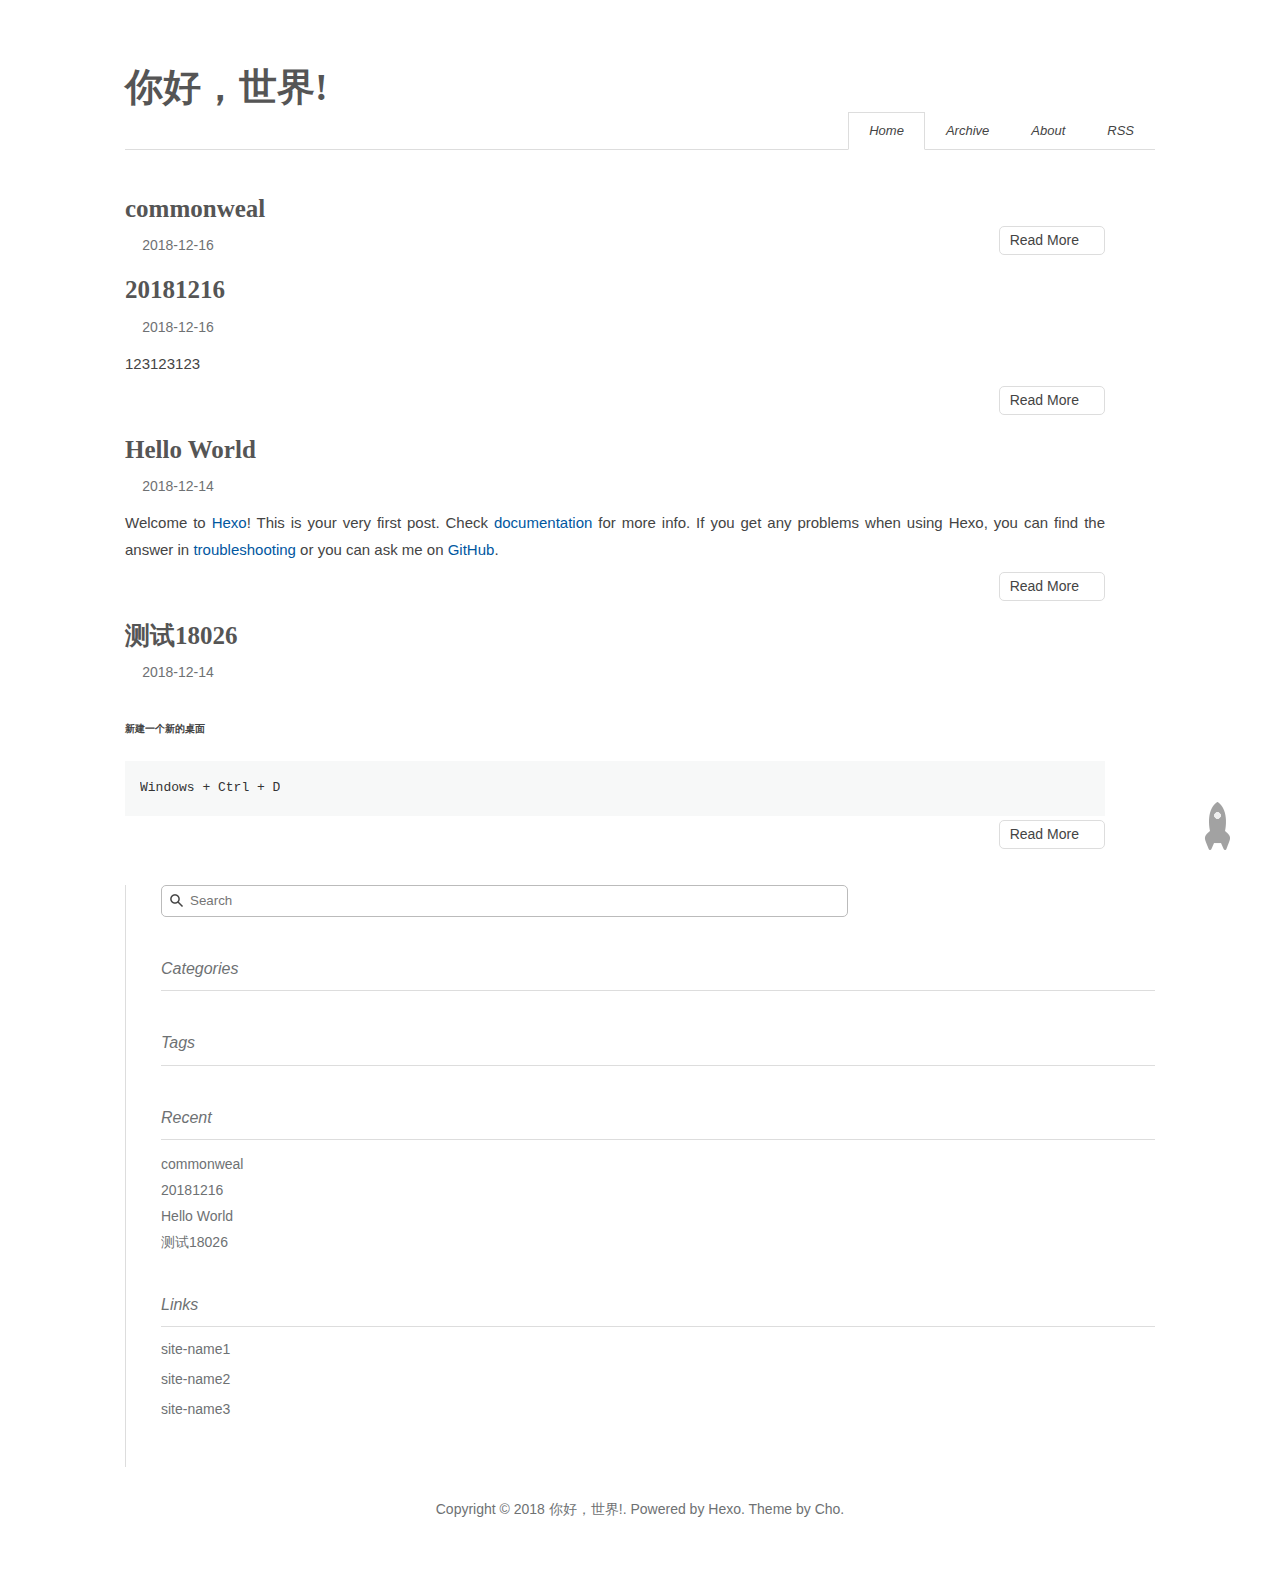
==== commit d2f6197a: "Site updated: 2018-12-17 10:47:06" ====
--- a/index.html
+++ b/index.html
@@ -1,1041 +1,5 @@
-<!DOCTYPE html>
-
-
-
-  
-
-
-<html class="theme-next gemini use-motion" lang="zh-Hans">
-<head><meta name="generator" content="Hexo 3.8.0">
-  <meta charset="UTF-8">
-<meta http-equiv="X-UA-Compatible" content="IE=edge">
-<meta name="viewport" content="width=device-width, initial-scale=1, maximum-scale=1">
-<meta name="theme-color" content="#222">
-
-
-
-
-
-
-
-
-
-<meta http-equiv="Cache-Control" content="no-transform">
-<meta http-equiv="Cache-Control" content="no-siteapp">
-
-
-
-
-
-
-
-
-
-
-
-
-
-
-
-
-  
-  
-  <link href="/lib/fancybox/source/jquery.fancybox.css?v=2.1.5" rel="stylesheet" type="text/css">
-
-
-
-
-
-
-
-<link href="/lib/font-awesome/css/font-awesome.min.css?v=4.6.2" rel="stylesheet" type="text/css">
-
-<link href="/css/main.css?v=5.1.4" rel="stylesheet" type="text/css">
-
-
-  <link rel="apple-touch-icon" sizes="180x180" href="/images/apple-touch-icon-next.png?v=5.1.4">
-
-
-  <link rel="icon" type="image/png" sizes="32x32" href="/images/favicon-32x32-next.png?v=5.1.4">
-
-
-  <link rel="icon" type="image/png" sizes="16x16" href="/images/favicon-16x16-next.png?v=5.1.4">
-
-
-  <link rel="mask-icon" href="/images/logo.svg?v=5.1.4" color="#222">
-
-
-
-
-
-  <meta name="keywords" content="Hexo, NexT">
-
-
-
-
-
-  <link rel="alternate" href="https://home.castim.cn/" title="你好，世界!" type="application/atom+xml">
-
-
-
-
-
-
-<meta name="description" content="欢迎来到码夫的世界！">
-<meta property="og:type" content="website">
-<meta property="og:title" content="你好，世界!">
-<meta property="og:url" content="http://yoursite.com/index.html">
-<meta property="og:site_name" content="你好，世界!">
-<meta property="og:description" content="欢迎来到码夫的世界！">
-<meta property="og:locale" content="zh-Hans">
-<meta name="twitter:card" content="summary">
-<meta name="twitter:title" content="你好，世界!">
-<meta name="twitter:description" content="欢迎来到码夫的世界！">
-
-
-
-<script type="text/javascript" id="hexo.configurations">
-  var NexT = window.NexT || {};
-  var CONFIG = {
-    root: '/',
-    scheme: 'Gemini',
-    version: '5.1.4',
-    sidebar: {"position":"left","display":"post","offset":12,"b2t":false,"scrollpercent":false,"onmobile":false},
-    fancybox: true,
-    tabs: true,
-    motion: {"enable":true,"async":false,"transition":{"post_block":"fadeIn","post_header":"slideDownIn","post_body":"slideDownIn","coll_header":"slideLeftIn","sidebar":"slideUpIn"}},
-    duoshuo: {
-      userId: '0',
-      author: '博主'
-    },
-    algolia: {
-      applicationID: '',
-      apiKey: '',
-      indexName: '',
-      hits: {"per_page":10},
-      labels: {"input_placeholder":"Search for Posts","hits_empty":"We didn't find any results for the search: ${query}","hits_stats":"${hits} results found in ${time} ms"}
-    }
-  };
-</script>
-
-
-
-  <link rel="canonical" href="http://yoursite.com/">
-
-
-
-
-
-  <title>你好，世界!</title>
-  
-
-
-
-
-
-
-
-
-</head>
-
-<body itemscope="" itemtype="http://schema.org/WebPage" lang="zh-Hans">
-
-  
-  
-    
-  
-
-  <div class="container sidebar-position-left 
-  page-home">
-    <div class="headband"></div>
-
-    <header id="header" class="header" itemscope="" itemtype="http://schema.org/WPHeader">
-      <div class="header-inner"><div class="site-brand-wrapper">
-  <div class="site-meta ">
-    
-
-    <div class="custom-logo-site-title">
-      <a href="/" class="brand" rel="start">
-        <span class="logo-line-before"><i></i></span>
-        <span class="site-title">你好，世界!</span>
-        <span class="logo-line-after"><i></i></span>
-      </a>
-    </div>
-      
-        <p class="site-subtitle"></p>
-      
-  </div>
-
-  <div class="site-nav-toggle">
-    <button>
-      <span class="btn-bar"></span>
-      <span class="btn-bar"></span>
-      <span class="btn-bar"></span>
-    </button>
-  </div>
-</div>
-
-<nav class="site-nav">
-  
-
-  
-    <ul id="menu" class="menu">
-      
-        
-        <li class="menu-item menu-item-home">
-          <a href="/" rel="section">
-            
-              <i class="menu-item-icon fa fa-fw fa-home"></i> <br>
-            
-            首页
-          </a>
-        </li>
-      
-        
-        <li class="menu-item menu-item-about">
-          <a href="/about/" rel="section">
-            
-              <i class="menu-item-icon fa fa-fw fa-user"></i> <br>
-            
-            关于
-          </a>
-        </li>
-      
-        
-        <li class="menu-item menu-item-tags">
-          <a href="/tags/" rel="section">
-            
-              <i class="menu-item-icon fa fa-fw fa-tags"></i> <br>
-            
-            标签
-          </a>
-        </li>
-      
-        
-        <li class="menu-item menu-item-categories">
-          <a href="/categories/" rel="section">
-            
-              <i class="menu-item-icon fa fa-fw fa-th"></i> <br>
-            
-            分类
-          </a>
-        </li>
-      
-        
-        <li class="menu-item menu-item-archives">
-          <a href="/archives/" rel="section">
-            
-              <i class="menu-item-icon fa fa-fw fa-archive"></i> <br>
-            
-            归档
-          </a>
-        </li>
-      
-
-      
-    </ul>
-  
-
-  
-</nav>
-
-
-
- </div>
-    </header>
-
-    <main id="main" class="main">
-      <div class="main-inner">
-        <div class="content-wrap">
-          <div id="content" class="content">
-            
-  <section id="posts" class="posts-expand">
-    
-      
-
-  
-
-  
-  
-  
-
-  <article class="post post-type-normal" itemscope="" itemtype="http://schema.org/Article">
-  
-  
-  
-  <div class="post-block">
-    <link itemprop="mainEntityOfPage" href="http://yoursite.com/2018/12/16/commonweal/">
-
-    <span hidden itemprop="author" itemscope="" itemtype="http://schema.org/Person">
-      <meta itemprop="name" content="BruceJiao">
-      <meta itemprop="description" content="">
-      <meta itemprop="image" content="/images/avatar.gif">
-    </span>
-
-    <span hidden itemprop="publisher" itemscope="" itemtype="http://schema.org/Organization">
-      <meta itemprop="name" content="你好，世界!">
-    </span>
-
-    
-      <header class="post-header">
-
-        
-        
-          <h1 class="post-title" itemprop="name headline">
-                
-                <a class="post-title-link" href="/2018/12/16/commonweal/" itemprop="url">commonweal</a></h1>
-        
-
-        <div class="post-meta">
-          <span class="post-time">
-            
-              <span class="post-meta-item-icon">
-                <i class="fa fa-calendar-o"></i>
-              </span>
-              
-                <span class="post-meta-item-text">发表于</span>
-              
-              <time title="创建于" itemprop="dateCreated datePublished" datetime="2018-12-16T18:40:00+08:00">
-                2018-12-16
-              </time>
-            
-
-            
-
-            
-          </span>
-
-          
-
-          
-            
-          
-
-          
-          
-
-          
-
-          
-
-          
-
-        </div>
-      </header>
-    
-
-    
-    
-    
-    <div class="post-body" itemprop="articleBody">
-
-      
-      
-
-      
-        
-          
-            
-          
-        
-      
-    </div>
-    
-    
-    
-
-    
-
-    
-
-    
-
-    <footer class="post-footer">
-      
-
-      
-
-      
-
-      
-      
-        <div class="post-eof"></div>
-      
-    </footer>
-  </div>
-  
-  
-  
-  </article>
-
-
-    
-      
-
-  
-
-  
-  
-  
-
-  <article class="post post-type-normal" itemscope="" itemtype="http://schema.org/Article">
-  
-  
-  
-  <div class="post-block">
-    <link itemprop="mainEntityOfPage" href="http://yoursite.com/2018/12/16/20181216/">
-
-    <span hidden itemprop="author" itemscope="" itemtype="http://schema.org/Person">
-      <meta itemprop="name" content="BruceJiao">
-      <meta itemprop="description" content="">
-      <meta itemprop="image" content="/images/avatar.gif">
-    </span>
-
-    <span hidden itemprop="publisher" itemscope="" itemtype="http://schema.org/Organization">
-      <meta itemprop="name" content="你好，世界!">
-    </span>
-
-    
-      <header class="post-header">
-
-        
-        
-          <h1 class="post-title" itemprop="name headline">
-                
-                <a class="post-title-link" href="/2018/12/16/20181216/" itemprop="url">20181216</a></h1>
-        
-
-        <div class="post-meta">
-          <span class="post-time">
-            
-              <span class="post-meta-item-icon">
-                <i class="fa fa-calendar-o"></i>
-              </span>
-              
-                <span class="post-meta-item-text">发表于</span>
-              
-              <time title="创建于" itemprop="dateCreated datePublished" datetime="2018-12-16T18:04:59+08:00">
-                2018-12-16
-              </time>
-            
-
-            
-
-            
-          </span>
-
-          
-
-          
-            
-          
-
-          
-          
-
-          
-
-          
-
-          
-
-        </div>
-      </header>
-    
-
-    
-    
-    
-    <div class="post-body" itemprop="articleBody">
-
-      
-      
-
-      
-        
-          
-            <p>123123123</p>
-
-          
-        
-      
-    </div>
-    
-    
-    
-
-    
-
-    
-
-    
-
-    <footer class="post-footer">
-      
-
-      
-
-      
-
-      
-      
-        <div class="post-eof"></div>
-      
-    </footer>
-  </div>
-  
-  
-  
-  </article>
-
-
-    
-      
-
-  
-
-  
-  
-  
-
-  <article class="post post-type-normal" itemscope="" itemtype="http://schema.org/Article">
-  
-  
-  
-  <div class="post-block">
-    <link itemprop="mainEntityOfPage" href="http://yoursite.com/2018/12/14/hello-world/">
-
-    <span hidden itemprop="author" itemscope="" itemtype="http://schema.org/Person">
-      <meta itemprop="name" content="BruceJiao">
-      <meta itemprop="description" content="">
-      <meta itemprop="image" content="/images/avatar.gif">
-    </span>
-
-    <span hidden itemprop="publisher" itemscope="" itemtype="http://schema.org/Organization">
-      <meta itemprop="name" content="你好，世界!">
-    </span>
-
-    
-      <header class="post-header">
-
-        
-        
-          <h1 class="post-title" itemprop="name headline">
-                
-                <a class="post-title-link" href="/2018/12/14/hello-world/" itemprop="url">Hello World</a></h1>
-        
-
-        <div class="post-meta">
-          <span class="post-time">
-            
-              <span class="post-meta-item-icon">
-                <i class="fa fa-calendar-o"></i>
-              </span>
-              
-                <span class="post-meta-item-text">发表于</span>
-              
-              <time title="创建于" itemprop="dateCreated datePublished" datetime="2018-12-14T15:02:01+08:00">
-                2018-12-14
-              </time>
-            
-
-            
-
-            
-          </span>
-
-          
-
-          
-            
-          
-
-          
-          
-
-          
-
-          
-
-          
-
-        </div>
-      </header>
-    
-
-    
-    
-    
-    <div class="post-body" itemprop="articleBody">
-
-      
-      
-
-      
-        
-          
-            <p>Welcome to <a href="https://hexo.io/" target="_blank" rel="noopener">Hexo</a>! This is your very first post. Check <a href="https://hexo.io/docs/" target="_blank" rel="noopener">documentation</a> for more info. If you get any problems when using Hexo, you can find the answer in <a href="https://hexo.io/docs/troubleshooting.html" target="_blank" rel="noopener">troubleshooting</a> or you can ask me on <a href="https://github.com/hexojs/hexo/issues" target="_blank" rel="noopener">GitHub</a>.</p>
-<h2 id="Quick-Start"><a href="#Quick-Start" class="headerlink" title="Quick Start"></a>Quick Start</h2><h3 id="Create-a-new-post"><a href="#Create-a-new-post" class="headerlink" title="Create a new post"></a>Create a new post</h3><figure class="highlight bash"><table><tr><td class="gutter"><pre><span class="line">1</span><br></pre></td><td class="code"><pre><span class="line">$ hexo new <span class="string">"My New Post"</span></span><br></pre></td></tr></table></figure>
-<p>More info: <a href="https://hexo.io/docs/writing.html" target="_blank" rel="noopener">Writing</a></p>
-<h3 id="Run-server"><a href="#Run-server" class="headerlink" title="Run server"></a>Run server</h3><figure class="highlight bash"><table><tr><td class="gutter"><pre><span class="line">1</span><br></pre></td><td class="code"><pre><span class="line">$ hexo server</span><br></pre></td></tr></table></figure>
-<p>More info: <a href="https://hexo.io/docs/server.html" target="_blank" rel="noopener">Server</a></p>
-<h3 id="Generate-static-files"><a href="#Generate-static-files" class="headerlink" title="Generate static files"></a>Generate static files</h3><figure class="highlight bash"><table><tr><td class="gutter"><pre><span class="line">1</span><br></pre></td><td class="code"><pre><span class="line">$ hexo generate</span><br></pre></td></tr></table></figure>
-<p>More info: <a href="https://hexo.io/docs/generating.html" target="_blank" rel="noopener">Generating</a></p>
-<h3 id="Deploy-to-remote-sites"><a href="#Deploy-to-remote-sites" class="headerlink" title="Deploy to remote sites"></a>Deploy to remote sites</h3><figure class="highlight bash"><table><tr><td class="gutter"><pre><span class="line">1</span><br></pre></td><td class="code"><pre><span class="line">$ hexo deploy</span><br></pre></td></tr></table></figure>
-<p>More info: <a href="https://hexo.io/docs/deployment.html" target="_blank" rel="noopener">Deployment</a></p>
-
-          
-        
-      
-    </div>
-    
-    
-    
-
-    
-
-    
-
-    
-
-    <footer class="post-footer">
-      
-
-      
-
-      
-
-      
-      
-        <div class="post-eof"></div>
-      
-    </footer>
-  </div>
-  
-  
-  
-  </article>
-
-
-    
-      
-
-  
-
-  
-  
-  
-
-  <article class="post post-type-normal" itemscope="" itemtype="http://schema.org/Article">
-  
-  
-  
-  <div class="post-block">
-    <link itemprop="mainEntityOfPage" href="http://yoursite.com/2018/12/14/brceblog/">
-
-    <span hidden itemprop="author" itemscope="" itemtype="http://schema.org/Person">
-      <meta itemprop="name" content="BruceJiao">
-      <meta itemprop="description" content="">
-      <meta itemprop="image" content="/images/avatar.gif">
-    </span>
-
-    <span hidden itemprop="publisher" itemscope="" itemtype="http://schema.org/Organization">
-      <meta itemprop="name" content="你好，世界!">
-    </span>
-
-    
-      <header class="post-header">
-
-        
-        
-          <h1 class="post-title" itemprop="name headline">
-                
-                <a class="post-title-link" href="/2018/12/14/brceblog/" itemprop="url">测试18026</a></h1>
-        
-
-        <div class="post-meta">
-          <span class="post-time">
-            
-              <span class="post-meta-item-icon">
-                <i class="fa fa-calendar-o"></i>
-              </span>
-              
-                <span class="post-meta-item-text">发表于</span>
-              
-              <time title="创建于" itemprop="dateCreated datePublished" datetime="2018-12-14T13:57:16+08:00">
-                2018-12-14
-              </time>
-            
-
-            
-
-            
-          </span>
-
-          
-
-          
-            
-          
-
-          
-          
-
-          
-
-          
-
-          
-
-        </div>
-      </header>
-    
-
-    
-    
-    
-    <div class="post-body" itemprop="articleBody">
-
-      
-      
-
-      
-        
-          
-            <h6 id="新建一个新的桌面"><a href="#新建一个新的桌面" class="headerlink" title="新建一个新的桌面"></a>新建一个新的桌面</h6><figure class="highlight plain"><table><tr><td class="gutter"><pre><span class="line">1</span><br></pre></td><td class="code"><pre><span class="line">Windows + Ctrl + D</span><br></pre></td></tr></table></figure>
-<h6 id="关闭当前新建的的桌面"><a href="#关闭当前新建的的桌面" class="headerlink" title="关闭当前新建的的桌面"></a>关闭当前新建的的桌面</h6><figure class="highlight plain"><table><tr><td class="gutter"><pre><span class="line">1</span><br></pre></td><td class="code"><pre><span class="line">Windows + Ctrl + F4</span><br></pre></td></tr></table></figure>
-<h6 id="切换桌面"><a href="#切换桌面" class="headerlink" title="切换桌面"></a>切换桌面</h6><figure class="highlight plain"><table><tr><td class="gutter"><pre><span class="line">1</span><br></pre></td><td class="code"><pre><span class="line">Windows + Ctrl + 左键/右键</span><br></pre></td></tr></table></figure>
-          
-        
-      
-    </div>
-    
-    
-    
-
-    
-
-    
-
-    
-
-    <footer class="post-footer">
-      
-
-      
-
-      
-
-      
-      
-        <div class="post-eof"></div>
-      
-    </footer>
-  </div>
-  
-  
-  
-  </article>
-
-
-    
-  </section>
-
-  
-
-
-          </div>
-          
-
-
-          
-
-        </div>
-        
-          
-  
-  <div class="sidebar-toggle">
-    <div class="sidebar-toggle-line-wrap">
-      <span class="sidebar-toggle-line sidebar-toggle-line-first"></span>
-      <span class="sidebar-toggle-line sidebar-toggle-line-middle"></span>
-      <span class="sidebar-toggle-line sidebar-toggle-line-last"></span>
-    </div>
-  </div>
-
-  <aside id="sidebar" class="sidebar">
-    
-    <div class="sidebar-inner">
-
-      
-
-      
-
-      <section class="site-overview-wrap sidebar-panel sidebar-panel-active">
-        <div class="site-overview">
-          <div class="site-author motion-element" itemprop="author" itemscope="" itemtype="http://schema.org/Person">
-            
-              <p class="site-author-name" itemprop="name">BruceJiao</p>
-              <p class="site-description motion-element" itemprop="description">欢迎来到码夫的世界！</p>
-          </div>
-
-          <nav class="site-state motion-element">
-
-            
-              <div class="site-state-item site-state-posts">
-              
-                <a href="/archives/">
-              
-                  <span class="site-state-item-count">4</span>
-                  <span class="site-state-item-name">日志</span>
-                </a>
-              </div>
-            
-
-            
-
-            
-
-          </nav>
-
-          
-            <div class="feed-link motion-element">
-              <a href="https://home.castim.cn/" rel="alternate">
-                <i class="fa fa-rss"></i>
-                RSS
-              </a>
-            </div>
-          
-
-          
-            <div class="links-of-author motion-element">
-                
-                  <span class="links-of-author-item">
-                    <a href="https:///github.com/brucejiao" target="_blank" title="GitHub">
-                      
-                        <i class="fa fa-fw fa-github"></i>GitHub</a>
-                  </span>
-                
-                  <span class="links-of-author-item">
-                    <a href="https://weibo.com/u/2516670403" target="_blank" title="Weibo">
-                      
-                        <i class="fa fa-fw fa-weibo"></i>Weibo</a>
-                  </span>
-                
-            </div>
-          
-
-          
-          
-
-          
-          
-
-          
-
-        </div>
-      </section>
-
-      
-
-      
-
-    </div>
-  </aside>
-
-
-        
-      </div>
-    </main>
-
-    <footer id="footer" class="footer">
-      <div class="footer-inner">
-        <div class="copyright">&copy; <span itemprop="copyrightYear">2018</span>
-  <span class="with-love">
-    <i class="fa fa-user"></i>
-  </span>
-  <span class="author" itemprop="copyrightHolder">BruceJiao</span>
-
-  
-</div>
-
-
-  <div class="powered-by">由 <a class="theme-link" target="_blank" href="https://hexo.io">Hexo</a> 强力驱动</div>
-
-
-
-  <span class="post-meta-divider">|</span>
-
-
-
-  <div class="theme-info">主题 &mdash; <a class="theme-link" target="_blank" href="https://github.com/iissnan/hexo-theme-next">NexT.Gemini</a> v5.1.4</div>
-
-
-
-
-        
-
-
-
-
-
-
-
-        
-      </div>
-    </footer>
-
-    
-      <div class="back-to-top">
-        <i class="fa fa-arrow-up"></i>
-        
-      </div>
-    
-
-    
-
-  </div>
-
-  
-
-<script type="text/javascript">
-  if (Object.prototype.toString.call(window.Promise) !== '[object Function]') {
-    window.Promise = null;
-  }
-</script>
-
-
-
-
-
-
-
-
-
-  
-
-
-
-
-
-
-
-
-
-
-
-
-  
-  
-    <script type="text/javascript" src="/lib/jquery/index.js?v=2.1.3"></script>
-  
-
-  
-  
-    <script type="text/javascript" src="/lib/fastclick/lib/fastclick.min.js?v=1.0.6"></script>
-  
-
-  
-  
-    <script type="text/javascript" src="/lib/jquery_lazyload/jquery.lazyload.js?v=1.9.7"></script>
-  
-
-  
-  
-    <script type="text/javascript" src="/lib/velocity/velocity.min.js?v=1.2.1"></script>
-  
-
-  
-  
-    <script type="text/javascript" src="/lib/velocity/velocity.ui.min.js?v=1.2.1"></script>
-  
-
-  
-  
-    <script type="text/javascript" src="/lib/fancybox/source/jquery.fancybox.pack.js?v=2.1.5"></script>
-  
-
-
-  
-
-
-  <script type="text/javascript" src="/js/src/utils.js?v=5.1.4"></script>
-
-  <script type="text/javascript" src="/js/src/motion.js?v=5.1.4"></script>
-
-
-
-  
-  
-
-
-  <script type="text/javascript" src="/js/src/affix.js?v=5.1.4"></script>
-
-  <script type="text/javascript" src="/js/src/schemes/pisces.js?v=5.1.4"></script>
-
-
-
-  
-
-  
-
-
-  <script type="text/javascript" src="/js/src/bootstrap.js?v=5.1.4"></script>
-
-
-
-  
-
-
-  
-
-
-
-
-	
-
-
-
-
-
-  
-
-
-
-
-
-  
-
-
-
-
-
-
-
-
-
-
-
-
-  
-
-
-
-
-
-  
-
-  
-
-  
-
-  
-  
-
-  
-
-  
-
-  
-
-</body>
-</html>
+<!DOCTYPE html><html lang="zh-Hans"><head><meta name="generator" content="Hexo 3.8.0"><meta http-equiv="content-type" content="text/html; charset=utf-8"><meta content="width=device-width, initial-scale=1.0, maximum-scale=1.0, user-scalable=0" name="viewport"><meta content="yes" name="apple-mobile-web-app-capable"><meta content="black-translucent" name="apple-mobile-web-app-status-bar-style"><meta content="telephone=no" name="format-detection"><meta name="description" content="欢迎来到码夫的世界！"><title>你好，世界!</title><link rel="stylesheet" type="text/css" href="/css/style.css?v=0.0.0"><link rel="stylesheet" type="text/css" href="//lib.baomitu.com/normalize/8.0.1/normalize.min.css"><link rel="stylesheet" type="text/css" href="//lib.baomitu.com/pure/1.0.0/pure-min.css"><link rel="stylesheet" type="text/css" href="//lib.baomitu.com/pure/1.0.0/grids-responsive-min.css"><link rel="stylesheet" href="//lib.baomitu.com/font-awesome/4.7.0/css/font-awesome.min.css"><script type="text/javascript" src="//lib.baomitu.com/jquery/3.3.1/jquery.min.js"></script><link rel="icon" mask="" sizes="any" href="/favicon.ico"><link rel="Shortcut Icon" type="image/x-icon" href="/favicon.ico"><link rel="apple-touch-icon" href="/apple-touch-icon.png"><link rel="apple-touch-icon-precomposed" href="/apple-touch-icon.png"></head><body><div class="body_container"><div id="header"><div class="site-name"><h1 class="hidden">你好，世界!</h1><a id="logo" href="/.">你好，世界!</a><p class="description"></p></div><div id="nav-menu"><a class="current" href="/."><i class="fa fa-home"> Home</i></a><a href="/archives/"><i class="fa fa-archive"> Archive</i></a><a href="/about/"><i class="fa fa-user"> About</i></a><a href="/atom.xml"><i class="fa fa-rss"> RSS</i></a></div></div><div class="pure-g" id="layout"><div class="pure-u-1 pure-u-md-3-4"><div class="content_container"><div class="post"><h1 class="post-title"><a href="/2018/12/16/commonweal/">commonweal</a></h1><div class="post-meta">2018-12-16</div><p class="readmore"><a href="/2018/12/16/commonweal/">Read More</a></p></div><div class="post"><h1 class="post-title"><a href="/2018/12/16/20181216/">20181216</a></h1><div class="post-meta">2018-12-16</div><div class="post-content"><p>123123123</p>
+</div><p class="readmore"><a href="/2018/12/16/20181216/">Read More</a></p></div><div class="post"><h1 class="post-title"><a href="/2018/12/14/hello-world/">Hello World</a></h1><div class="post-meta">2018-12-14</div><div class="post-content"><p>Welcome to <a href="https://hexo.io/" target="_blank" rel="noopener">Hexo</a>! This is your very first post. Check <a href="https://hexo.io/docs/" target="_blank" rel="noopener">documentation</a> for more info. If you get any problems when using Hexo, you can find the answer in <a href="https://hexo.io/docs/troubleshooting.html" target="_blank" rel="noopener">troubleshooting</a> or you can ask me on <a href="https://github.com/hexojs/hexo/issues" target="_blank" rel="noopener">GitHub</a>.</p></div><p class="readmore"><a href="/2018/12/14/hello-world/">Read More</a></p></div><div class="post"><h1 class="post-title"><a href="/2018/12/14/brceblog/">测试18026</a></h1><div class="post-meta">2018-12-14</div><div class="post-content"><h6 id="新建一个新的桌面"><a href="#新建一个新的桌面" class="headerlink" title="新建一个新的桌面"></a>新建一个新的桌面</h6><figure class="highlight plain"><table><tr><td class="gutter"><pre><span class="line">1</span><br></pre></td><td class="code"><pre><span class="line">Windows + Ctrl + D</span><br></pre></td></tr></table></figure></div><p class="readmore"><a href="/2018/12/14/brceblog/">Read More</a></p></div><script type="text/x-mathjax-config">MathJax.Hub.Config({
+  tex2jax: {inlineMath: [['$','$'], ['\\(','\\)']]}
+  });
+</script><script type="text/javascript" src="//lib.baomitu.com/mathjax/2.7.5/config/TeX-MML-AM_CHTML.js" async></script></div></div><div class="pure-u-1-4 hidden_mid_and_down"><div id="sidebar"><div class="widget"><form class="search-form" action="//www.google.com/search" method="get" accept-charset="utf-8" target="_blank"><input type="text" name="q" maxlength="20" placeholder="Search"><input type="hidden" name="sitesearch" value="http://yoursite.com"></form></div><div class="widget"><div class="widget-title"><i class="fa fa-folder-o"> Categories</i></div></div><div class="widget"><div class="widget-title"><i class="fa fa-star-o"> Tags</i></div><div class="tagcloud"></div></div><div class="widget"><div class="widget-title"><i class="fa fa-file-o"> Recent</i></div><ul class="post-list"><li class="post-list-item"><a class="post-list-link" href="/2018/12/16/commonweal/">commonweal</a></li><li class="post-list-item"><a class="post-list-link" href="/2018/12/16/20181216/">20181216</a></li><li class="post-list-item"><a class="post-list-link" href="/2018/12/14/hello-world/">Hello World</a></li><li class="post-list-item"><a class="post-list-link" href="/2018/12/14/brceblog/">测试18026</a></li></ul></div><div class="widget"><div class="widget-title"><i class="fa fa-external-link"> Links</i></div><ul></ul><a href="http://www.example1.com/" title="site-name1" target="_blank">site-name1</a><ul></ul><a href="http://www.example2.com/" title="site-name2" target="_blank">site-name2</a><ul></ul><a href="http://www.example3.com/" title="site-name3" target="_blank">site-name3</a></div></div></div><div class="pure-u-1 pure-u-md-3-4"><div id="footer">Copyright © 2018 <a href="/." rel="nofollow">你好，世界!.</a> Powered by<a rel="nofollow" target="_blank" href="https://hexo.io"> Hexo.</a><a rel="nofollow" target="_blank" href="https://github.com/tufu9441/maupassant-hexo"> Theme</a> by<a rel="nofollow" target="_blank" href="https://github.com/pagecho"> Cho.</a></div></div></div><a class="show" id="rocket" href="#top"></a><script type="text/javascript" src="/js/totop.js?v=0.0.0" async></script><script type="text/javascript" src="//lib.baomitu.com/fancybox/3.5.2/jquery.fancybox.min.js" async></script><script type="text/javascript" src="/js/fancybox.js?v=0.0.0" async></script><link rel="stylesheet" type="text/css" href="//lib.baomitu.com/fancybox/3.5.2/jquery.fancybox.min.css"><script type="text/javascript" src="/js/codeblock-resizer.js?v=0.0.0"></script><script type="text/javascript" src="/js/smartresize.js?v=0.0.0"></script></div></body></html>--- a/css/style.css
+++ b/css/style.css
@@ -0,0 +1,1466 @@
+/**
+ *
+ * @package Maupassant
+ * @author cho
+ * @version 2.0
+ * @link http://chopstack.com
+ */
+/*
+pure css setting
+When setting the primary font stack, apply it to the Pure grid units along
+with `html`, `button`, `input`, `select`, and `textarea`. Pure Grids use
+specific font stacks to ensure the greatest OS/browser compatibility.
+*/
+html, button, input, select, textarea,
+.MJXc-TeX-unknown-R,
+.pure-g [class*="pure-u"] {
+  /* Set your content font stack here: */
+  font-family: "PingFangSC-Regular", Helvetica, "Helvetica Neue", "Segoe UI", "Hiragino Sans GB", "Source Han Sans CN", "Microsoft YaHei", "STHeiti", "WenQuanYi Micro Hei", sans-serif !important; }
+
+body {
+  background-color: #FFF;
+  color: #444;
+  font-family: "TIBch", "Classic Grotesque W01", "Helvetica Neue", Arial, "Hiragino Sans GB", "STHeiti", "Microsoft YaHei", "WenQuanYi Micro Hei", SimSun, sans-serif;
+  -webkit-font-smoothing: antialiased;
+  -moz-osx-font-smoothing: grayscale;
+  font-size: 14px; }
+
+.body_container {
+  padding: 0 60px;
+  max-width: 1150px;
+  margin: 0 auto; }
+
+.content_container {
+  padding-right: 50px;
+  padding-top: 20px; }
+
+a, button.submit {
+  color: #6E7173;
+  text-decoration: none;
+  -webkit-transition: all .1s ease-in;
+  -moz-transition: all .1s ease-in;
+  -o-transition: all .1s ease-in;
+  transition: all .1s ease-in; }
+
+a:hover, a:active {
+  color: #444; }
+
+a:focus {
+  outline: auto; }
+
+.clear {
+  clear: both; }
+
+div {
+  box-sizing: border-box; }
+
+#header {
+  padding: 58px 0 0;
+  text-align: left;
+  border-bottom: 1px solid #ddd;
+  position: relative; }
+  #header .site-name {
+    margin-bottom: 40px; }
+    #header .site-name h1 {
+      padding: 0;
+      margin: 0;
+      height: 0;
+      overflow: hidden; }
+    #header .site-name #logo {
+      font: bold 38px/1.12 "Times New Roman", Georgia, Times, sans-serif;
+      color: #555; }
+      #header .site-name #logo span, #header .site-name #logo:hover {
+        color: #777; }
+    #header .site-name .description {
+      margin: .2em 0 0;
+      color: #999; }
+  #header #nav-menu {
+    margin: 10px 0 -1px;
+    padding: 0;
+    position: absolute;
+    right: 0;
+    bottom: 0; }
+    #header #nav-menu a {
+      display: inline-block;
+      padding: 3px 20px 3px;
+      line-height: 30px;
+      color: #444;
+      font-size: 13px;
+      border: 1px solid transparent; }
+      #header #nav-menu a:hover {
+        border-bottom-color: #444; }
+      #header #nav-menu a.current {
+        border: 1px solid #ddd;
+        border-bottom-color: #fff; }
+
+#sidebar {
+  border-left: 1px solid #ddd;
+  padding-left: 35px;
+  margin-top: 40px;
+  padding-bottom: 20px;
+  word-wrap: break-word; }
+  #sidebar .widget {
+    margin-bottom: 30px; }
+    #sidebar .widget .widget-title {
+      color: #6E7173;
+      line-height: 2.7;
+      margin-top: 0;
+      font-size: 16px;
+      border-bottom: 1px solid #ddd;
+      display: block;
+      font-weight: normal; }
+    #sidebar .widget .comments-title {
+      color: #6E7173;
+      line-height: 2.7;
+      margin-top: 0;
+      font-size: 16px;
+      border-bottom: 0px solid #ddd;
+      display: block;
+      font-weight: normal; }
+    #sidebar .widget .tagcloud {
+      margin-top: 10px; }
+      #sidebar .widget .tagcloud a {
+        line-height: 1.5;
+        padding: 5px; }
+    #sidebar .widget ul {
+      list-style: none;
+      padding: 0; }
+      #sidebar .widget ul li {
+        margin: 5px 0;
+        line-height: 1.5; }
+    #sidebar .widget .category-list-count {
+      padding-left: 5px;
+      color: #6E7173; }
+    #sidebar .widget .category-list-count::before {
+      content: "("; }
+    #sidebar .widget .category-list-count::after {
+      content: ")"; }
+    #sidebar .widget .search-form {
+      position: relative;
+      overflow: hidden; }
+      #sidebar .widget .search-form input {
+        background: #fff 8px 8px no-repeat url([data-uri]%2BR8AAAACXBIWXMAAAsTAAALEwEAmpwYAAAAIGNIUk0AAG11AABzoAAA%2FN0AAINkAABw6AAA7GgAADA%2BAAAQkOTsmeoAAAESSURBVHjajNCxS9VRGMbxz71E4OwgoXPQxVEpXCI47%2BZqGP0LCoJO7UVD3QZzb3SwcHB7F3Uw3Zpd%2FAPCcJKG7Dj4u%2FK7Pwp94HDg5Xyf5z1Pr9YKImKANTzFXxzjU2ae6qhXaxURr%2FAFl9hHDy%2FwEK8z89sYVEp5gh84wMvMvGiSJ%2FEV85jNzLMR1McqfmN5BEBmnmMJFSvtpH7jdJiZv7q7Z%2BZPfMdcF6rN%2FT%2F1m2LGBkd4HhFT3dcRMY2FpskxaLNpayciHrWAGeziD7b%2BVfkithuTk8bkGa4wgWFmbrSTZOYeBvjc%2BucQj%2FEe6xHx4Taq1nrnKaW8K6XUUsrHWuvNevdRRLzFGwzvDbXAB9cDAHvhedDruuxSAAAAAElFTkSuQmCC);
+        padding: 7px 11px 7px 28px;
+        line-height: 16px;
+        border: 1px solid #bbb;
+        width: 65%;
+        -webkit-border-radius: 5px;
+        -moz-border-radius: 5px;
+        -ms-border-radius: 5px;
+        -o-border-radius: 5px;
+        border-radius: 5px;
+        -webkit-box-shadow: none;
+        -moz-box-shadow: none;
+        box-shadow: none; }
+
+/* title for search result or tagged posts*/
+.label-title {
+  margin-top: 1.1em;
+  font-size: 20px;
+  font-weight: normal;
+  color: #888; }
+
+.post {
+  padding: 25px 0 15px; }
+  .post .post-title {
+    margin: 0;
+    color: #555;
+    text-align: left;
+    font: bold 25px/1.1 "ff-tisa-web-pro", Cambria, "Times New Roman", Georgia, Times, sans-serif; }
+    .post .post-title a {
+      color: #555; }
+  .post .post-meta {
+    padding: 0;
+    margin: 15px 0 0;
+    color: #6E7173;
+    float: left;
+    display: inline;
+    text-indent: .15em; }
+    .post .post-meta:before {
+      font-family: "FontAwesome";
+      content: "\f073";
+      padding-right: 0.3em; }
+    .post .post-meta .category:before {
+      font-family: "FontAwesome";
+      content: "\f07c";
+      padding-right: 0.3em; }
+    .post .post-meta #busuanzi_value_page_pv:before {
+      font-family: "FontAwesome";
+      content: "\f024";
+      padding-right: 0.3em; }
+  .post .ds-thread-count {
+    padding: 0;
+    margin: 15px 0 0;
+    color: #6E7173;
+    float: right;
+    display: inline;
+    text-indent: .15em; }
+    .post .ds-thread-count:before {
+      font-family: "FontAwesome";
+      content: "\f0e5";
+      padding-right: 0.3em; }
+    .post .ds-thread-count:hover {
+      color: #444; }
+  .post .disqus-comment-count {
+    padding: 0;
+    margin: 15px 0 0;
+    color: #6E7173;
+    float: right;
+    display: inline;
+    text-indent: .15em; }
+    .post .disqus-comment-count:before {
+      font-family: "FontAwesome";
+      content: "\f0e5";
+      padding-right: 0.3em; }
+    .post .disqus-comment-count:hover {
+      color: #444; }
+  .post .post-content {
+    clear: left;
+    font-size: 15px;
+    line-height: 1.77;
+    color: #444;
+    padding-top: 15px;
+    text-align: justify;
+    text-justify: distribute;
+    word-break: normal; }
+    .post .post-content h2 {
+      margin: 1.4em 0 1.1em;
+      border-bottom: 1px solid #eee;
+      overflow: hidden; }
+    .post .post-content h3 {
+      margin: 1.4em 0 1.1em; }
+    .post .post-content pre code {
+      padding: 0 2em; }
+    .post .post-content p {
+      margin: 0 0 1.234em; }
+      .post .post-content p code {
+        display: inline-block;
+        margin: 0 5px;
+        padding: 0 5px;
+        background: #f7f8f8;
+        font-family: Menlo, Consolas, monospace !important; }
+      .post .post-content p a {
+        color: #01579f;
+        padding-bottom: 2px;
+        word-break: normal; }
+        .post .post-content p a:hover {
+          text-decoration: underline; }
+    .post .post-content .caption {
+      color: #444;
+      display: block;
+      font-size: 0.9em;
+      margin-top: 0.1em;
+      position: relative;
+      text-align: center; }
+    .post .post-content hr {
+      margin: 2.4em auto;
+      border: none;
+      border-top: 1px solid #eee;
+      position: relative; }
+    .post .post-content img {
+      max-width: 100%;
+      padding: 0.5em 0;
+      margin: auto;
+      display: block; }
+    .post .post-content ul, .post .post-content ol {
+      border-radius: 3px;
+      margin: 1em 0; }
+      .post .post-content ul ul, .post .post-content ol ul {
+        margin: 0; }
+      .post .post-content ul code, .post .post-content ol code {
+        display: inline-block;
+        margin: 0 5px;
+        padding: 0px 5px;
+        background: #f7f8f8;
+        font-family: Menlo, Consolas, monospace !important; }
+      .post .post-content ul a, .post .post-content ol a {
+        color: #01579f;
+        padding-bottom: 2px;
+        word-break: normal; }
+        .post .post-content ul a:hover, .post .post-content ol a:hover {
+          text-decoration: underline; }
+  .post .tags {
+    padding-bottom: 1em; }
+    .post .tags a {
+      margin-right: .5em; }
+      .post .tags a:before {
+        font-family: "FontAwesome";
+        content: "\f0c6";
+        padding-right: 0.3em; }
+
+.page-navigator {
+  border-top: 1px solid #ddd;
+  list-style: none;
+  margin-top: 25px;
+  padding: 25px 0 0;
+  font-size: 14px;
+  text-align: center; }
+  .page-navigator .page-number {
+    display: inline-block;
+    margin: 0 5px 5px 0; }
+  .page-navigator a, .page-navigator span {
+    display: inline-block;
+    height: 25px;
+    line-height: 25px;
+    padding: 5px 9px;
+    border: 1px solid #DDD;
+    text-align: center; }
+    .page-navigator a:hover, .page-navigator span:hover {
+      background: #F8F8F8;
+      border-bottom-color: #D26911; }
+    .page-navigator a.prev, .page-navigator span.prev {
+      float: left; }
+      .page-navigator a.prev:before, .page-navigator span.prev:before {
+        font-family: "FontAwesome";
+        content: "\f100";
+        padding-right: 0.3em; }
+    .page-navigator a.next, .page-navigator span.next {
+      float: right; }
+      .page-navigator a.next:after, .page-navigator span.next:after {
+        font-family: "FontAwesome";
+        content: "\f101";
+        padding-left: 0.3em; }
+  .page-navigator .current {
+    background: #F8F8F8;
+    border-bottom-color: #D26911; }
+  .page-navigator .space {
+    border: none;
+    padding: 5px 5px; }
+
+#footer {
+  padding: .8em 0 3.6em;
+  margin-top: 1em;
+  line-height: 2.5;
+  color: #6E7173;
+  text-align: center; }
+  #footer span {
+    font-size: .9em; }
+
+/* for archive page starts*/
+.post-archive {
+  font-size: 15px;
+  line-height: 2;
+  padding-bottom: .8em; }
+  .post-archive h2 {
+    margin: 0;
+    font: bold 25px / 1.1 "ff-tisa-web-pro", Cambria, "Times New Roman", Georgia, Times, sans-serif; }
+  .post-archive .date {
+    padding-right: .7em; }
+
+/* for archive page ends*/
+/* middle*/
+@media print, screen and (max-width: 48em) {
+  .body_container {
+    padding: 0 30px; }
+  .content_container {
+    padding-right: 15px; }
+  .hidden_mid_and_down {
+    display: none !important; }
+  #sidebar {
+    border-left-width: 0px; }
+  #header .site-name {
+    margin-bottom: 20px;
+    text-align: center; }
+  #header #nav-menu {
+    position: relative;
+    text-align: center; }
+    #header #nav-menu a {
+      padding: 0 15px;
+      line-height: 27px;
+      height: 27px;
+      font-size: 13px; } }
+
+/* small*/
+@media print, screen and (max-width: 35.5em) {
+  .body_container {
+    padding: 0 20px; }
+  .content_container {
+    padding-right: 0; } }
+
+blockquote, .stressed {
+  -moz-box-sizing: border-box;
+  box-sizing: border-box;
+  margin: 2.5em 0;
+  padding: 0 0 0 50px;
+  color: #555;
+  border-left: none; }
+
+blockquote::before, .stressed-quote::before {
+  content: "\201C";
+  display: block;
+  font-family: times;
+  font-style: normal;
+  font-size: 48px;
+  color: #444;
+  font-weight: bold;
+  line-height: 30px;
+  margin-left: -50px;
+  position: absolute; }
+
+strong, b, em {
+  font-weight: bold; }
+
+pre {
+  margin: 2em 0; }
+
+.hidden1 {
+  display: none; }
+
+/* back-to-top rocket*/
+@media print, screen and (min-width: 48em) {
+  #rocket {
+    position: fixed;
+    right: 50px;
+    bottom: 50px;
+    display: block;
+    visibility: hidden;
+    width: 26px;
+    height: 48px;
+    background: url("[data-uri]") no-repeat 50% 0;
+    opacity: 0;
+    -webkit-transition: visibility 0.6s cubic-bezier(0.6, 0.04, 0.98, 0.335), opacity 0.6s cubic-bezier(0.6, 0.04, 0.98, 0.335), -webkit-transform 0.6s cubic-bezier(0.6, 0.04, 0.98, 0.335);
+    -moz-transition: visibility 0.6s cubic-bezier(0.6, 0.04, 0.98, 0.335), opacity 0.6s cubic-bezier(0.6, 0.04, 0.98, 0.335), -moz-transform 0.6s cubic-bezier(0.6, 0.04, 0.98, 0.335);
+    transition: visibility 0.6s cubic-bezier(0.6, 0.04, 0.98, 0.335), opacity 0.6s cubic-bezier(0.6, 0.04, 0.98, 0.335), transform 0.6s cubic-bezier(0.6, 0.04, 0.98, 0.335); }
+    #rocket i {
+      display: block;
+      margin-top: 48px;
+      height: 14px;
+      background: url("[data-uri]") no-repeat 50% -48px;
+      opacity: .5;
+      -webkit-transition: -webkit-transform .2s;
+      -moz-transition: -moz-transform .2s;
+      transition: transform .2s;
+      -webkit-transform-origin: 50% 0;
+      -moz-transform-origin: 50% 0;
+      transform-origin: 50% 0; }
+  #rocket:hover {
+    background-position: 50% -62px; }
+    #rocket:hover i {
+      background-position: 50% 100%;
+      -webkit-animation: flaming .7s infinite;
+      -moz-animation: flaming .7s infinite;
+      animation: flaming .7s infinite; }
+  #rocket.show {
+    visibility: visible;
+    opacity: 1; }
+  #rocket.launch {
+    background-position: 50% -62px;
+    opacity: 0;
+    -webkit-transform: translateY(-500px);
+    -moz-transform: translateY(-500px);
+    -ms-transform: translateY(-500px);
+    transform: translateY(-500px);
+    pointer-events: none; }
+    #rocket.launch i {
+      background-position: 50% 100%;
+      -webkit-transform: scale(1.4, 3.2);
+      -moz-transform: scale(1.4, 3.2);
+      transform: scale(1.4, 3.2); } }
+
+/* *******************************************************
+* Process timelime, (homepage)
+******************************************************* */
+#process {
+  padding: 80px 0;
+  background-color: #fff; }
+
+#process .col-md-2 i {
+  font-size: 50px;
+  position: relative;
+  top: 10px; }
+
+#process .timeline-centered {
+  position: relative;
+  margin-bottom: 30px; }
+
+#process .timeline-centered::before, #process .timeline-centered::after,
+#process .timeline-centered::before, #process .timeline-centered::after {
+  content: " ";
+  display: table; }
+
+#process .timeline-centered::after {
+  clear: both; }
+
+#process .timeline-centered::before {
+  content: '';
+  position: absolute;
+  display: block;
+  width: 4px;
+  background: #f5f5f6;
+  /*left: 50%;*/
+  top: 50px;
+  bottom: 50px;
+  margin-left: 10px; }
+
+#process .timeline-centered .timeline-entry {
+  position: relative;
+  /*width: 50%;
+    float: right;*/
+  margin-top: 5px;
+  margin-left: 20px;
+  margin-bottom: 10px;
+  clear: both; }
+
+#process .timeline-centered .timeline-entry::before,
+#process .timeline-centered .timeline-entry::after {
+  content: " ";
+  display: table; }
+
+#process .timeline-centered .timeline-entry::after {
+  clear: both; }
+
+#process .timeline-centered .timeline-entry.begin {
+  margin-bottom: 0; }
+
+#process .timeline-centered .timeline-entry.left-aligned {
+  float: left; }
+
+#process .timeline-centered .timeline-entry.left-aligned .timeline-entry-inner {
+  margin-left: 0;
+  margin-right: -18px; }
+
+#process .timeline-centered .timeline-entry.left-aligned .timeline-entry-inner .timeline-time {
+  left: auto;
+  right: -100px;
+  text-align: left; }
+
+#process span.number {
+  font-family: 'Georgia', serif, Helvetica, "Helvetica Neue", "Hiragino Sans GB", "Microsoft YaHei", "Source Han Sans CN", "WenQuanYi Micro Hei", Arial, sans-serif;
+  font-style: italic;
+  font-size: 20px;
+  line-height: 0;
+  color: #E7E7E5;
+  position: relative;
+  top: -4px; }
+
+#process .timeline-centered .timeline-entry.left-aligned .timeline-entry-inner .timeline-icon {
+  float: right; }
+
+#process .timeline-centered .timeline-entry.left-aligned .timeline-entry-inner .timeline-label {
+  margin-left: 0;
+  margin-right: 70px; }
+
+#process .timeline-centered .timeline-entry.left-aligned .timeline-entry-inner .timeline-label::after {
+  left: auto;
+  right: 0;
+  margin-left: 0;
+  margin-right: -9px;
+  -moz-transform: rotate(180deg);
+  -o-transform: rotate(180deg);
+  -webkit-transform: rotate(180deg);
+  -ms-transform: rotate(180deg);
+  transform: rotate(180deg); }
+
+.timeline-label p {
+  font-family: Helvetica, "Helvetica Neue", "Hiragino Sans GB", "Microsoft YaHei", "Source Han Sans CN", "WenQuanYi Micro Hei", Arial, sans-serif;
+  margin-bottom: 3px; }
+
+#process .timeline-centered .timeline-entry .timeline-entry-inner {
+  position: relative;
+  margin-left: -20px; }
+
+#process .timeline-centered .timeline-entry .timeline-entry-inner::before,
+#process .timeline-centered .timeline-entry .timeline-entry-inner::after {
+  content: " ";
+  display: table; }
+
+#process .timeline-centered .timeline-entry .timeline-entry-inner::after {
+  clear: both; }
+
+#process .timeline-centered .timeline-entry .timeline-entry-inner .timeline-time {
+  position: absolute;
+  left: -100px;
+  text-align: right;
+  padding: 10px;
+  -webkit-box-sizing: border-box;
+  -moz-box-sizing: border-box;
+  box-sizing: border-box; }
+
+#process .timeline-centered .timeline-entry .timeline-entry-inner .timeline-time > span {
+  display: block; }
+
+#process .timeline-centered .timeline-entry .timeline-entry-inner .timeline-time > span:first-child {
+  font-size: 15px;
+  font-weight: bold; }
+
+#process .timeline-centered .timeline-entry .timeline-entry-inner .timeline-time > span:last-child {
+  font-size: 12px; }
+
+#process .timeline-centered .timeline-entry .timeline-entry-inner .timeline-icon {
+  background: #fff;
+  color: #737881;
+  display: block;
+  width: 40px;
+  height: 40px;
+  -webkit-background-clip: padding-box;
+  -moz-background-clip: padding;
+  background-clip: padding-box;
+  -webkit-border-radius: 20px;
+  -moz-border-radius: 20px;
+  border-radius: 20px;
+  text-align: center;
+  border: 4px solid #F5F5F6;
+  line-height: 40px;
+  font-size: 15px;
+  float: left;
+  position: absolute;
+  top: 50%;
+  margin-top: -20px;
+  margin-left: -9px; }
+
+#process .timeline-centered .timeline-entry .timeline-entry-inner .timeline-icon.bg-primary {
+  background-color: #303641;
+  color: #fff; }
+
+#process .timeline-centered .timeline-entry .timeline-entry-inner .timeline-label {
+  position: relative;
+  background: #eee;
+  padding: 30px;
+  margin-left: 60px;
+  -webkit-background-clip: padding-box;
+  -moz-background-clip: padding;
+  background-clip: padding-box;
+  -webkit-border-radius: 3px;
+  -moz-border-radius: 3px;
+  border-radius: 3px; }
+
+#process .timeline-centered .timeline-entry .timeline-entry-inner .timeline-label::after {
+  content: '';
+  display: block;
+  position: absolute;
+  width: 0;
+  height: 0;
+  border-style: solid;
+  border-width: 9px 9px 9px 0;
+  border-color: transparent #eee transparent transparent;
+  left: 0;
+  top: 50%;
+  margin-top: -9px;
+  margin-left: -9px; }
+
+#process .line {
+  position: absolute;
+  display: block;
+  width: 4px;
+  background: #eee;
+  top: -3%;
+  right: -30px;
+  bottom: -3%; }
+
+#process .present,
+#process .born {
+  font-size: 14px;
+  font-family: 'Georgia', serif, Helvetica, "Helvetica Neue", "Hiragino Sans GB", "Microsoft YaHei", "Source Han Sans CN", "WenQuanYi Micro Hei", Arial, sans-serif;
+  font-style: italic;
+  color: #333;
+  padding: 10px;
+  background-color: #eee;
+  -webkit-border-radius: 3px;
+  -moz-border-radius: 3px;
+  border-radius: 3px; }
+
+#process .present::after,
+#process .born::after {
+  left: 100%;
+  top: 50%;
+  border: solid transparent;
+  content: " ";
+  height: 0;
+  width: 0;
+  position: absolute;
+  border-color: rgba(136, 183, 213, 0);
+  border-left-color: #eee;
+  border-width: 10px;
+  margin-top: -10px; }
+
+#process .present {
+  position: absolute;
+  top: -3%;
+  right: 0;
+  margin-top: -20px;
+  line-height: 100%; }
+
+#process .born {
+  position: absolute;
+  bottom: -3%;
+  right: 0;
+  margin-bottom: -20px;
+  line-height: 100%; }
+
+#process .dot_tp {
+  position: absolute;
+  top: -3%;
+  right: -35px;
+  background-color: transparent;
+  height: 15px;
+  width: 15px;
+  margin-top: -13px;
+  -webkit-border-radius: 50%;
+  -moz-border-radius: 50%;
+  border-radius: 50%;
+  border: 3px solid #eee; }
+
+#process .dot_bt {
+  position: absolute;
+  bottom: -3%;
+  right: -35px;
+  background-color: transparent;
+  height: 15px;
+  width: 15px;
+  margin-bottom: -13px;
+  -webkit-border-radius: 50%;
+  -moz-border-radius: 50%;
+  border-radius: 50%;
+  border: 3px solid #eee; }
+
+@media (max-width: 768px) {
+  #process .line {
+    right: 10px; }
+  #process .timeline-centered .timeline-entry .timeline-entry-inner .timeline-label {
+    margin-right: 30px;
+    margin-left: 45px;
+    padding: 20px; }
+  #process .timeline-centered .timeline-entry {
+    margin-right: 20px; }
+  #process .dot_tp,
+  #process .dot_bt {
+    right: 5px; }
+  #process .present,
+  #process .born {
+    right: 35px; } }
+
+/* read more*/
+.readmore a {
+  font-size: 14px;
+  color: #444;
+  margin: -10px 0;
+  padding: 5px 10px;
+  border: 1px solid #ddd;
+  border-radius: 5px;
+  float: right; }
+  .readmore a:after {
+    font-family: "FontAwesome";
+    content: "\f101";
+    padding-left: 0.3em; }
+  .readmore a:hover {
+    background: #F8F8F8;
+    border-bottom-color: #D26911; }
+
+/* syntax highlight*/
+figure.highlight,
+.codeblock {
+  background: #f7f8f8;
+  margin: 10px 0;
+  line-height: 1.1em;
+  color: #333;
+  padding-top: 15px;
+  overflow: hidden; }
+  figure.highlight table,
+  .codeblock table {
+    display: block;
+    width: 100%; }
+  figure.highlight pre,
+  figure.highlight .gutter,
+  figure.highlight .code,
+  figure.highlight .tag,
+  .codeblock pre,
+  .codeblock .gutter,
+  .codeblock .code,
+  .codeblock .tag {
+    background-color: inherit;
+    font-family: Menlo, Consolas, monospace;
+    border: none;
+    padding: 0;
+    margin: 0;
+    cursor: text; }
+  figure.highlight .gutter,
+  figure.highlight .code,
+  .codeblock .gutter,
+  .codeblock .code {
+    vertical-align: top; }
+  figure.highlight.plain .gutter,
+  .codeblock.plain .gutter {
+    display: none; }
+  figure.highlight figcaption,
+  .codeblock figcaption {
+    font-size: 13px;
+    padding: 0 15px 20px;
+    margin: 0;
+    background: #f7f8f8;
+    color: #999999; }
+    figure.highlight figcaption a,
+    .codeblock figcaption a {
+      float: right;
+      color: #01579f; }
+  figure.highlight .gutter,
+  .codeblock .gutter {
+    background: #f7f8f8;
+    border-right: 1px solid #e6e6e6;
+    padding: 0.3em 15px; }
+  figure.highlight .code,
+  .codeblock .code {
+    padding: 0.3em 15px 0.3em 1em;
+    width: 100%; }
+    figure.highlight .code pre,
+    .codeblock .code pre {
+      max-width: 700px;
+      overflow-x: auto;
+      overflow-y: hidden; }
+  figure.highlight .line,
+  .codeblock .line {
+    height: 1.3em;
+    font-size: 13px; }
+
+.gist .line,
+.gist .line-number {
+  font-family: Menlo, Consolas, monospace;
+  font-size: 1em;
+  margin: 0 0 5px 0; }
+
+.highlight .comment {
+  color: #969896; }
+
+.highlight .string {
+  color: #183691; }
+
+.highlight .keyword {
+  color: #a71d5d; }
+
+.highlight.apacheconf .code .common,
+.highlight.apacheconf .code .nomarkup,
+.highlight.apacheconf .code .attribute,
+.highlight.apacheconf .code .variable,
+.highlight.apacheconf .code .cbracket,
+.highlight.apacheconf .code .keyword {
+  color: #0086b3; }
+
+.highlight.apacheconf .code .sqbracket {
+  color: #df5000; }
+
+.highlight.apacheconf .code .section,
+.highlight.apacheconf .code .tag {
+  color: #63a35c; }
+
+.highlight.bash .code .shebang {
+  color: #969896; }
+
+.highlight.bash .code .literal,
+.highlight.bash .code .built_in {
+  color: #0086b3; }
+
+.highlight.bash .code .variable {
+  color: #333; }
+
+.highlight.bash .code .title {
+  color: #795da3; }
+
+.highlight.coffeescript .code .title {
+  color: #795da3; }
+
+.highlight.coffeescript .code .literal,
+.highlight.coffeescript .code .built_in,
+.highlight.coffeescript .code .number {
+  color: #0086b3; }
+
+.highlight.coffeescript .code .reserved,
+.highlight.coffeescript .code .attribute {
+  color: #1d3e81; }
+
+.highlight.coffeescript .code .subst,
+.highlight.coffeescript .code .regexp,
+.highlight.coffeescript .code .attribute {
+  color: #df5000; }
+
+.highlight.cpp .code .preprocessor,
+.highlight.c .code .preprocessor {
+  color: #df5000; }
+
+.highlight.cpp .code .meta-keyword,
+.highlight.c .code .meta-keyword {
+  color: #a71d5d; }
+
+.highlight.cpp .code .title,
+.highlight.c .code .title {
+  color: #795da3; }
+
+.highlight.cpp .code .number,
+.highlight.cpp .code .built_in,
+.highlight.c .code .number,
+.highlight.c .code .built_in {
+  color: #0086b3; }
+
+.highlight.cs .code .preprocessor,
+.highlight.cs .code .preprocessor .keyword {
+  color: #333; }
+
+.highlight.cs .code .title {
+  color: #795da3; }
+
+.highlight.cs .code .number,
+.highlight.cs .code .built_in {
+  color: #0086b3; }
+
+.highlight.cs .code .xmlDocTag,
+.highlight.cs .code .doctag {
+  color: #63a35c; }
+
+.highlight.css .code .at_rule,
+.highlight.css .code .important,
+.highlight.css .code .meta {
+  color: #a71d5d; }
+
+.highlight.css .code .attribute,
+.highlight.css .code .hexcolor,
+.highlight.css .code .number,
+.highlight.css .code .function {
+  color: #0086b3; }
+
+.highlight.css .code .attr_selector,
+.highlight.css .code .value {
+  color: #333; }
+
+.highlight.css .code .id,
+.highlight.css .code .class,
+.highlight.css .code .pseudo,
+.highlight.css .code .selector-pseudo {
+  color: #795da3; }
+
+.highlight.css .code .tag,
+.highlight.css .code .selector-tag {
+  color: #63a35c; }
+
+.highlight.diff .code .chunk,
+.highlight.diff .code .meta {
+  color: #795da3;
+  font-weight: bold; }
+
+.highlight.diff .code .addition {
+  color: #55a532;
+  background-color: #eaffea; }
+
+.highlight.diff .code .deletion {
+  color: #bd2c00;
+  background-color: #ffecec; }
+
+.highlight.http .code .attribute,
+.highlight.http .code .attr {
+  color: #183691; }
+
+.highlight.http .code .literal {
+  color: #0086b3; }
+
+.highlight.http .code .request {
+  color: #a71d5d; }
+
+.highlight.ini .code .title,
+.highlight.ini .code .section {
+  color: #795da3; }
+
+.highlight.ini .code .setting,
+.highlight.ini .code .attr {
+  color: #a71d5d; }
+
+.highlight.ini .code .value,
+.highlight.ini .code .keyword {
+  color: #333; }
+
+.highlight.java .code .title {
+  color: #795da3; }
+
+.highlight.java .code .javadoc {
+  color: #969896; }
+
+.highlight.java .code .meta,
+.highlight.java .code .annotation,
+.highlight.java .code .javadoctag {
+  color: #a71d5d; }
+
+.highlight.java .code .number {
+  color: #0086b3; }
+
+.highlight.java .code .params {
+  color: #1d3e81; }
+
+.highlight.js .code .built_in,
+.highlight.js .code .title {
+  color: #795da3; }
+
+.highlight.js .code .javadoc {
+  color: #969896; }
+
+.highlight.js .code .tag,
+.highlight.js .code .javadoctag {
+  color: #a71d5d; }
+
+.highlight.js .code .tag .title {
+  color: #333; }
+
+.highlight.js .code .regexp {
+  color: #df5000; }
+
+.highlight.js .code .literal,
+.highlight.js .code .number {
+  color: #0086b3; }
+
+.highlight.json .code .attribute {
+  color: #183691; }
+
+.highlight.json .code .number,
+.highlight.json .code .literal {
+  color: #0086b3; }
+
+.highlight.mak .code .constant {
+  color: #333; }
+
+.highlight.mak .code .title {
+  color: #795da3; }
+
+.highlight.mak .code .keyword,
+.highlight.mak .code .meta-keyword {
+  color: #0086b3; }
+
+.highlight.md .code .value,
+.highlight.md .code .link_label,
+.highlight.md .code .strong,
+.highlight.md .code .emphasis,
+.highlight.md .code .blockquote,
+.highlight.md .code .quote,
+.highlight.md .code .section {
+  color: #183691; }
+
+.highlight.md .code .link_reference,
+.highlight.md .code .symbol,
+.highlight.md .code .code {
+  color: #0086b3; }
+
+.highlight.md .code .link_url,
+.highlight.md .code .link {
+  text-decoration: underline; }
+
+.highlight.nginx .code .title,
+.highlight.nginx .code .attribute {
+  color: #a71d5d; }
+
+.highlight.nginx .code .built_in,
+.highlight.nginx .code .literal {
+  color: #0086b3; }
+
+.highlight.nginx .code .regexp {
+  color: #183691; }
+
+.highlight.nginx .code .variable {
+  color: #333; }
+
+.highlight.objectivec .code .preprocessor,
+.highlight.objectivec .code .meta {
+  color: #a71d5d; }
+  .highlight.objectivec .code .preprocessor .title,
+  .highlight.objectivec .code .meta .title {
+    color: #df5000; }
+
+.highlight.objectivec .code .meta-string {
+  color: #183691; }
+
+.highlight.objectivec .code .title {
+  color: #795da3; }
+
+.highlight.objectivec .code .literal,
+.highlight.objectivec .code .number,
+.highlight.objectivec .code .built_in {
+  color: #0086b3; }
+
+.highlight.perl .code .sub {
+  color: #795da3; }
+
+.highlight.perl .code .title {
+  color: #795da3; }
+
+.highlight.perl .code .regexp {
+  color: #df5000; }
+
+.highlight.php .code .phpdoc,
+.highlight.php .code .doctag {
+  color: #a71d5d; }
+
+.highlight.php .code .regexp {
+  color: #df5000; }
+
+.highlight.php .code .literal,
+.highlight.php .code .number {
+  color: #0086b3; }
+
+.highlight.php .code .title {
+  color: #795da3; }
+
+.highlight.python .code .decorator,
+.highlight.python .code .title,
+.highlight.python .code .meta {
+  color: #795da3; }
+
+.highlight.python .code .number {
+  color: #0086b3; }
+
+.highlight.ruby .code .parent,
+.highlight.ruby .code .title {
+  color: #795da3; }
+
+.highlight.ruby .code .prompt,
+.highlight.ruby .code .constant,
+.highlight.ruby .code .number,
+.highlight.ruby .code .subst .keyword,
+.highlight.ruby .code .symbol {
+  color: #0086b3; }
+
+.highlight.sql .built_in {
+  color: #a71d5d; }
+
+.highlight.sql .number {
+  color: #0086b3; }
+
+.highlight.xml .tag, .highlight.html .tag {
+  color: #333; }
+
+.highlight.xml .value, .highlight.html .value {
+  color: #183691; }
+
+.highlight.xml .attribute,
+.highlight.xml .attr, .highlight.html .attribute,
+.highlight.html .attr {
+  color: #795da3; }
+
+.highlight.xml .title,
+.highlight.xml .name, .highlight.html .title,
+.highlight.html .name {
+  color: #63a35c; }
+
+.highlight.puppet .title {
+  color: #795da3; }
+
+.highlight.puppet .function {
+  color: #0086b3; }
+
+.highlight.puppet .name {
+  color: #a71d5d; }
+
+.highlight.puppet .attr {
+  color: #0086b3; }
+
+.highlight.less .tag,
+.highlight.less .at_rule {
+  color: #a71d5d; }
+
+.highlight.less .number,
+.highlight.less .hexcolor,
+.highlight.less .function,
+.highlight.less .attribute {
+  color: #0086b3; }
+
+.highlight.less .built_in {
+  color: #df5000; }
+
+.highlight.less .id,
+.highlight.less .pseudo,
+.highlight.less .class,
+.highlight.less .selector-id,
+.highlight.less .selector-class,
+.highlight.less .selector-tag {
+  color: #795da3; }
+
+.highlight.scss .tag,
+.highlight.scss .at_rule,
+.highlight.scss .important {
+  color: #a71d5d; }
+
+.highlight.scss .number,
+.highlight.scss .hexcolor,
+.highlight.scss .function,
+.highlight.scss .attribute {
+  color: #0086b3; }
+
+.highlight.scss .variable {
+  color: #333; }
+
+.highlight.scss .built_in {
+  color: #df5000; }
+
+.highlight.scss .id,
+.highlight.scss .pseudo,
+.highlight.scss .class,
+.highlight.scss .preprocessor,
+.highlight.scss .selector-class,
+.highlight.scss .selector-id {
+  color: #795da3; }
+
+.highlight.scss .tag,
+.highlight.scss .selector-tag {
+  color: #63a35c; }
+
+.highlight.stylus .at_rule {
+  color: #a71d5d; }
+
+.highlight.stylus .tag,
+.highlight.stylus .selector-tag {
+  color: #63a35c; }
+
+.highlight.stylus .number,
+.highlight.stylus .hexcolor,
+.highlight.stylus .attribute,
+.highlight.stylus .params {
+  color: #0086b3; }
+
+.highlight.stylus .class,
+.highlight.stylus .id,
+.highlight.stylus .pseudo,
+.highlight.stylus .title,
+.highlight.stylus .selector-id,
+.highlight.stylus .selector-pseudo,
+.highlight.stylus .selector-class {
+  color: #795da3; }
+
+.highlight.go .typename {
+  color: #a71d5d; }
+
+.highlight.go .built_in,
+.highlight.go .constant {
+  color: #0086b3; }
+
+.highlight.swift .preprocessor {
+  color: #a71d5d; }
+
+.highlight.swift .title {
+  color: #795da3; }
+
+.highlight.swift .built_in,
+.highlight.swift .number,
+.highlight.swift .type {
+  color: #0086b3; }
+
+.highlight.yml .line,
+.highlight.yml .attr {
+  color: #63a35c; }
+
+.highlight.yml .line,
+.highlight.yml .string,
+.highlight.yml .type,
+.highlight.yml .literal,
+.highlight.yml .meta {
+  color: #183691; }
+
+.highlight.yml .number {
+  color: #0086b3; }
+
+/* post navigator*/
+.post-nav {
+  overflow: hidden;
+  margin-top: 15px;
+  margin-bottom: 20px;
+  padding: 10px;
+  white-space: nowrap;
+  border-top: 1px solid #eee; }
+  .post-nav a {
+    display: inline-block;
+    line-height: 25px;
+    font-size: 15px;
+    color: #555;
+    border-bottom: none;
+    float: left; }
+    .post-nav a.pre {
+      float: left; }
+      .post-nav a.pre:before {
+        font-family: "FontAwesome";
+        content: "\f0d9";
+        padding-right: 0.3em; }
+    .post-nav a.next {
+      float: right; }
+      .post-nav a.next:after {
+        font-family: "FontAwesome";
+        content: "\f0da";
+        padding-left: 0.3em; }
+    .post-nav a:hover {
+      border-bottom: none;
+      color: #222; }
+
+/* toc*/
+.toc-article {
+  border: 1px solid #bbb;
+  border-radius: 7px;
+  margin: 1.1em 0 0 2em;
+  padding: 0.7em 0.7em 0 0.7em;
+  max-width: 40%; }
+
+.toc-title {
+  font-size: 120%; }
+
+#toc {
+  line-height: 1em;
+  float: right; }
+  #toc .toc {
+    padding: 0;
+    margin: 0.5em;
+    line-height: 1.8em; }
+    #toc .toc li {
+      list-style-type: none; }
+  #toc .toc-child {
+    margin-left: 1em;
+    padding-left: 0; }
+
+/* table*/
+table {
+  margin: auto auto 15px;
+  width: 100%;
+  background: transparent;
+  border-collapse: collapse;
+  border-spacing: 0;
+  text-align: left; }
+  table th {
+    font-weight: bold;
+    padding: 5px 10px;
+    border-bottom: 2px solid #909ba2; }
+  table td {
+    padding: 5px 10px; }
+  table tr:nth-child(2n) {
+    background: #f7f8f8; }
+
+/* article-share*/
+.article-share-link {
+  cursor: pointer;
+  float: right;
+  margin-left: 20px; }
+  .article-share-link:before {
+    font-family: "FontAwesome";
+    content: "\f064";
+    padding-right: 6px; }
+
+.article-share-box {
+  position: absolute;
+  display: none;
+  background: #fff;
+  box-shadow: 1px 2px 10px rgba(0, 0, 0, 0.2);
+  border-radius: 3px;
+  margin-left: -145px;
+  overflow: hidden;
+  z-index: 1; }
+  .article-share-box.on {
+    display: block; }
+
+.article-share-input {
+  width: 100%;
+  background: none;
+  box-sizing: border-box;
+  font: 14px "Helvetica Neue", Helvetica, Arial, sans-serif;
+  padding: 0 15px;
+  color: #555;
+  outline: none;
+  border: 1px solid #ddd;
+  border-radius: 3px 3px 0 0;
+  height: 36px;
+  line-height: 36px; }
+
+.article-share-links {
+  clearfix: none;
+  background: #eee; }
+
+.article-share-element, .article-share-twitter, .article-share-facebook, .article-share-weibo, .article-share-qrcode {
+  width: 50px;
+  height: 36px;
+  display: block;
+  float: left;
+  position: relative;
+  color: #999;
+  text-shadow: 0 1px #fff; }
+  .article-share-element:before, .article-share-twitter:before, .article-share-facebook:before, .article-share-weibo:before, .article-share-qrcode:before {
+    font-size: 20px;
+    font-family: "FontAwesome";
+    width: 20px;
+    height: 20px;
+    position: absolute;
+    top: 50%;
+    left: 50%;
+    margin-top: -10px;
+    margin-left: -10px;
+    text-align: center; }
+  .article-share-element:hover, .article-share-twitter:hover, .article-share-facebook:hover, .article-share-weibo:hover, .article-share-qrcode:hover {
+    color: #fff; }
+
+.article-share-twitter:before {
+  content: "\f099"; }
+
+.article-share-twitter:hover {
+  background: #00aced; }
+
+.article-share-facebook:before {
+  content: "\f09a"; }
+
+.article-share-facebook:hover {
+  background: #3b5998; }
+
+.article-share-weibo:before {
+  content: "\f18a"; }
+
+.article-share-weibo:hover {
+  background: #d44137; }
+
+.article-share-qrcode:before {
+  content: "\f029"; }
+
+.article-share-qrcode:hover, .article-share-qrcode:active {
+  background: #38ad5a; }
+  .article-share-qrcode:hover ~ .qrcode, .article-share-qrcode:active ~ .qrcode {
+    display: block;
+    text-align: center; }
+
+.qrcode {
+  display: none; }
+
+/* search result*/
+ul.search-result-list {
+  padding-left: 10px; }
+
+a.search-result-title {
+  font-weight: bold;
+  font-size: 15px;
+  color: #555; }
+
+p.search-result {
+  color: #444;
+  text-align: justify; }
+
+em.search-keyword {
+  font-weight: bold;
+  font-style: normal;
+  color: #01579f; }
+
+/* Disqus Button */
+.disqus_click_btn {
+  line-height: 30px;
+  margin: 0;
+  min-width: 50px;
+  padding: 0 14px;
+  display: inline-block;
+  font-family: "Roboto", "Helvetica", "Arial", sans-serif;
+  font-size: 14px;
+  font-weight: 400;
+  letter-spacing: 0;
+  overflow: hidden;
+  will-change: box-shadow;
+  transition: box-shadow 0.2s cubic-bezier(0.4, 0, 1, 1), background-color 0.2s cubic-bezier(0.4, 0, 0.2, 1), color 0.2s cubic-bezier(0.4, 0, 0.2, 1);
+  outline: 0;
+  cursor: pointer;
+  text-decoration: none;
+  text-align: center;
+  vertical-align: middle;
+  border: 0;
+  background: rgba(158, 158, 158, 0.2);
+  box-shadow: 0 2px 2px 0 rgba(0, 0, 0, 0.14), 0 3px 1px -2px rgba(0, 0, 0, 0.2), 0 1px 5px 0 rgba(0, 0, 0, 0.12);
+  color: #fff;
+  background-color: #999999;
+  text-shadow: 0; }
+
+.post-copyright {
+  margin: 2em 0 0;
+  padding: 0.5em 1em;
+  border-left: 3px solid #FF1700;
+  background-color: #F9F9F9;
+  list-style: none; }
+  .post-copyright li {
+    margin: 8px 0; }
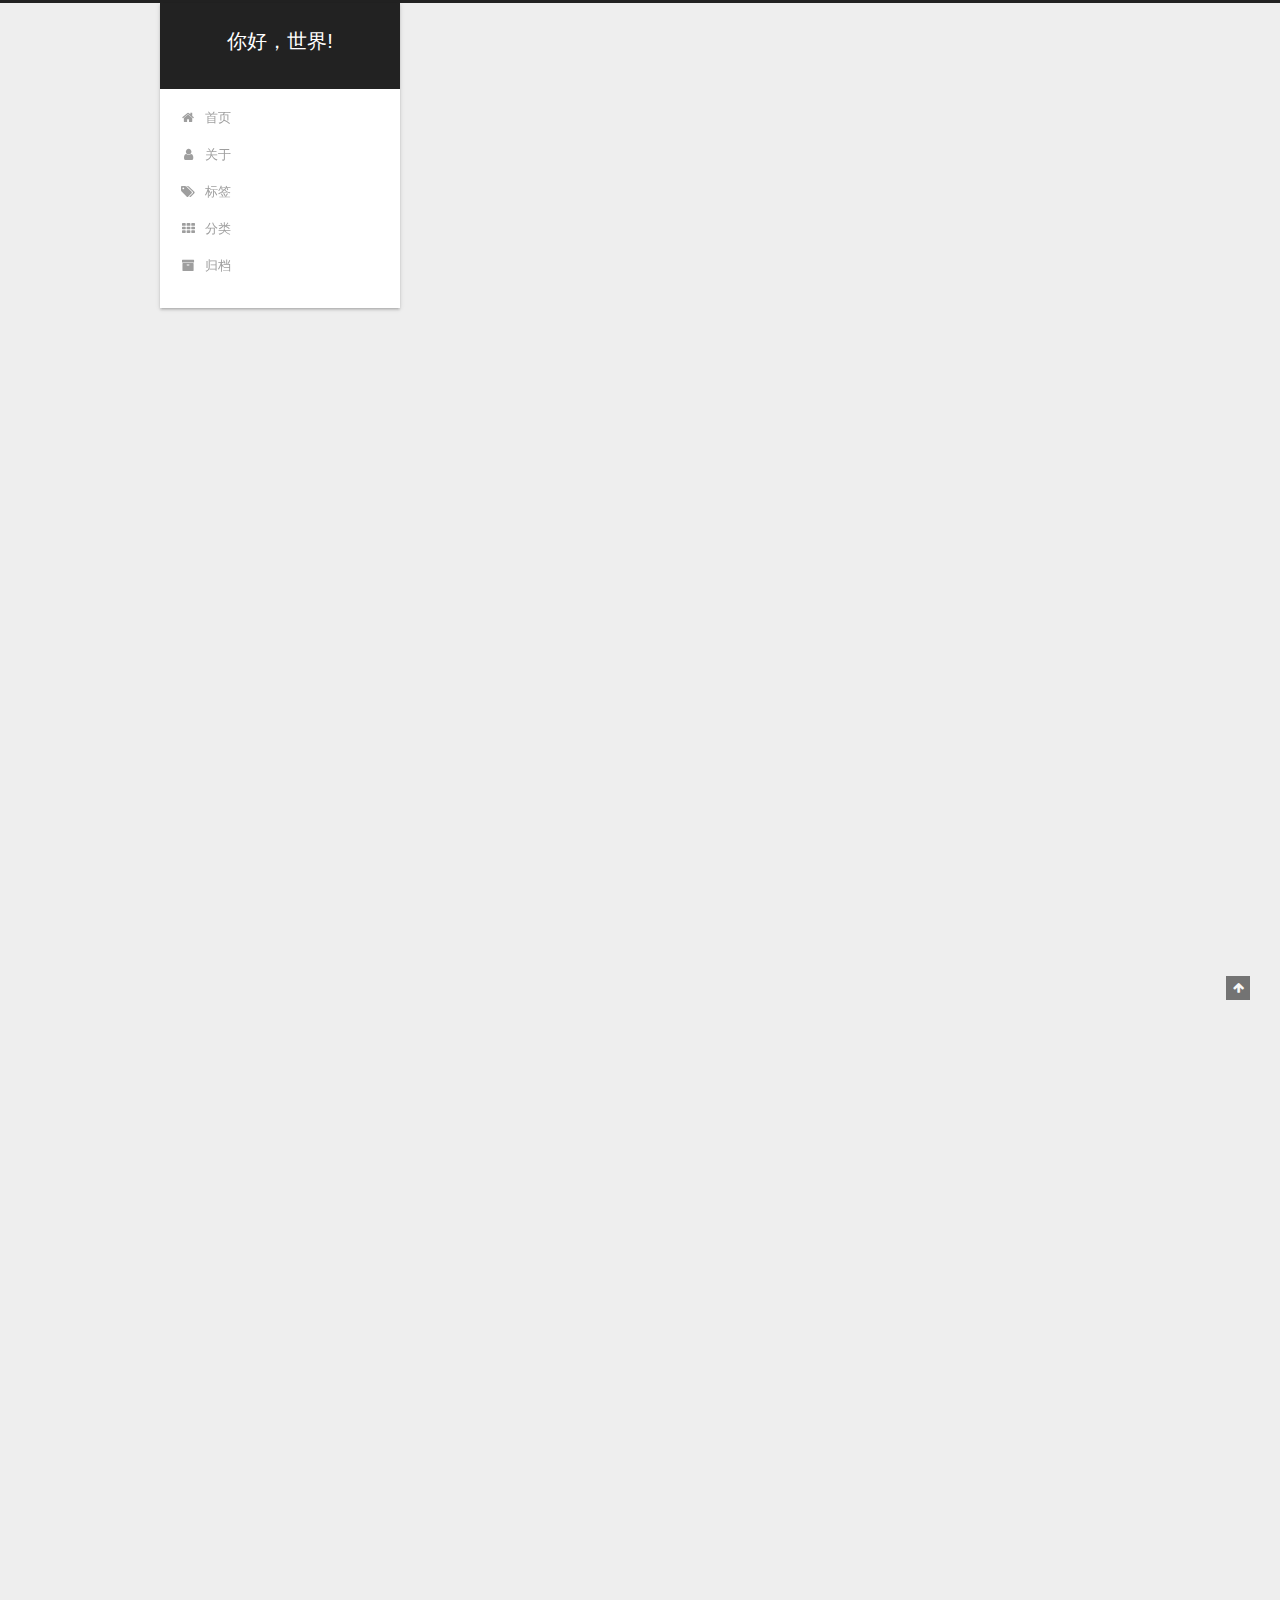
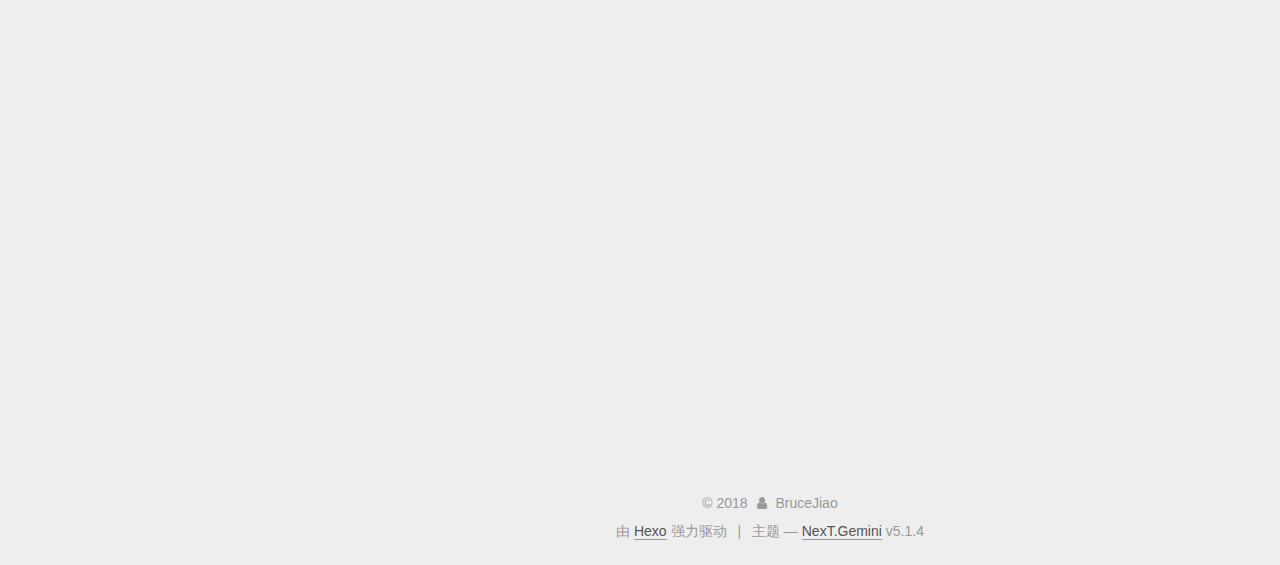
==== commit 54a48000: "Site updated: 2018-12-17 10:53:19" ====
--- a/index.html
+++ b/index.html
@@ -1,5 +1,1041 @@
-<!DOCTYPE html><html lang="zh-Hans"><head><meta name="generator" content="Hexo 3.8.0"><meta http-equiv="content-type" content="text/html; charset=utf-8"><meta content="width=device-width, initial-scale=1.0, maximum-scale=1.0, user-scalable=0" name="viewport"><meta content="yes" name="apple-mobile-web-app-capable"><meta content="black-translucent" name="apple-mobile-web-app-status-bar-style"><meta content="telephone=no" name="format-detection"><meta name="description" content="欢迎来到码夫的世界！"><title>你好，世界!</title><link rel="stylesheet" type="text/css" href="/css/style.css?v=0.0.0"><link rel="stylesheet" type="text/css" href="//lib.baomitu.com/normalize/8.0.1/normalize.min.css"><link rel="stylesheet" type="text/css" href="//lib.baomitu.com/pure/1.0.0/pure-min.css"><link rel="stylesheet" type="text/css" href="//lib.baomitu.com/pure/1.0.0/grids-responsive-min.css"><link rel="stylesheet" href="//lib.baomitu.com/font-awesome/4.7.0/css/font-awesome.min.css"><script type="text/javascript" src="//lib.baomitu.com/jquery/3.3.1/jquery.min.js"></script><link rel="icon" mask="" sizes="any" href="/favicon.ico"><link rel="Shortcut Icon" type="image/x-icon" href="/favicon.ico"><link rel="apple-touch-icon" href="/apple-touch-icon.png"><link rel="apple-touch-icon-precomposed" href="/apple-touch-icon.png"></head><body><div class="body_container"><div id="header"><div class="site-name"><h1 class="hidden">你好，世界!</h1><a id="logo" href="/.">你好，世界!</a><p class="description"></p></div><div id="nav-menu"><a class="current" href="/."><i class="fa fa-home"> Home</i></a><a href="/archives/"><i class="fa fa-archive"> Archive</i></a><a href="/about/"><i class="fa fa-user"> About</i></a><a href="/atom.xml"><i class="fa fa-rss"> RSS</i></a></div></div><div class="pure-g" id="layout"><div class="pure-u-1 pure-u-md-3-4"><div class="content_container"><div class="post"><h1 class="post-title"><a href="/2018/12/16/commonweal/">commonweal</a></h1><div class="post-meta">2018-12-16</div><p class="readmore"><a href="/2018/12/16/commonweal/">Read More</a></p></div><div class="post"><h1 class="post-title"><a href="/2018/12/16/20181216/">20181216</a></h1><div class="post-meta">2018-12-16</div><div class="post-content"><p>123123123</p>
-</div><p class="readmore"><a href="/2018/12/16/20181216/">Read More</a></p></div><div class="post"><h1 class="post-title"><a href="/2018/12/14/hello-world/">Hello World</a></h1><div class="post-meta">2018-12-14</div><div class="post-content"><p>Welcome to <a href="https://hexo.io/" target="_blank" rel="noopener">Hexo</a>! This is your very first post. Check <a href="https://hexo.io/docs/" target="_blank" rel="noopener">documentation</a> for more info. If you get any problems when using Hexo, you can find the answer in <a href="https://hexo.io/docs/troubleshooting.html" target="_blank" rel="noopener">troubleshooting</a> or you can ask me on <a href="https://github.com/hexojs/hexo/issues" target="_blank" rel="noopener">GitHub</a>.</p></div><p class="readmore"><a href="/2018/12/14/hello-world/">Read More</a></p></div><div class="post"><h1 class="post-title"><a href="/2018/12/14/brceblog/">测试18026</a></h1><div class="post-meta">2018-12-14</div><div class="post-content"><h6 id="新建一个新的桌面"><a href="#新建一个新的桌面" class="headerlink" title="新建一个新的桌面"></a>新建一个新的桌面</h6><figure class="highlight plain"><table><tr><td class="gutter"><pre><span class="line">1</span><br></pre></td><td class="code"><pre><span class="line">Windows + Ctrl + D</span><br></pre></td></tr></table></figure></div><p class="readmore"><a href="/2018/12/14/brceblog/">Read More</a></p></div><script type="text/x-mathjax-config">MathJax.Hub.Config({
-  tex2jax: {inlineMath: [['$','$'], ['\\(','\\)']]}
-  });
-</script><script type="text/javascript" src="//lib.baomitu.com/mathjax/2.7.5/config/TeX-MML-AM_CHTML.js" async></script></div></div><div class="pure-u-1-4 hidden_mid_and_down"><div id="sidebar"><div class="widget"><form class="search-form" action="//www.google.com/search" method="get" accept-charset="utf-8" target="_blank"><input type="text" name="q" maxlength="20" placeholder="Search"><input type="hidden" name="sitesearch" value="http://yoursite.com"></form></div><div class="widget"><div class="widget-title"><i class="fa fa-folder-o"> Categories</i></div></div><div class="widget"><div class="widget-title"><i class="fa fa-star-o"> Tags</i></div><div class="tagcloud"></div></div><div class="widget"><div class="widget-title"><i class="fa fa-file-o"> Recent</i></div><ul class="post-list"><li class="post-list-item"><a class="post-list-link" href="/2018/12/16/commonweal/">commonweal</a></li><li class="post-list-item"><a class="post-list-link" href="/2018/12/16/20181216/">20181216</a></li><li class="post-list-item"><a class="post-list-link" href="/2018/12/14/hello-world/">Hello World</a></li><li class="post-list-item"><a class="post-list-link" href="/2018/12/14/brceblog/">测试18026</a></li></ul></div><div class="widget"><div class="widget-title"><i class="fa fa-external-link"> Links</i></div><ul></ul><a href="http://www.example1.com/" title="site-name1" target="_blank">site-name1</a><ul></ul><a href="http://www.example2.com/" title="site-name2" target="_blank">site-name2</a><ul></ul><a href="http://www.example3.com/" title="site-name3" target="_blank">site-name3</a></div></div></div><div class="pure-u-1 pure-u-md-3-4"><div id="footer">Copyright © 2018 <a href="/." rel="nofollow">你好，世界!.</a> Powered by<a rel="nofollow" target="_blank" href="https://hexo.io"> Hexo.</a><a rel="nofollow" target="_blank" href="https://github.com/tufu9441/maupassant-hexo"> Theme</a> by<a rel="nofollow" target="_blank" href="https://github.com/pagecho"> Cho.</a></div></div></div><a class="show" id="rocket" href="#top"></a><script type="text/javascript" src="/js/totop.js?v=0.0.0" async></script><script type="text/javascript" src="//lib.baomitu.com/fancybox/3.5.2/jquery.fancybox.min.js" async></script><script type="text/javascript" src="/js/fancybox.js?v=0.0.0" async></script><link rel="stylesheet" type="text/css" href="//lib.baomitu.com/fancybox/3.5.2/jquery.fancybox.min.css"><script type="text/javascript" src="/js/codeblock-resizer.js?v=0.0.0"></script><script type="text/javascript" src="/js/smartresize.js?v=0.0.0"></script></div></body></html>+<!DOCTYPE html>
+
+
+
+  
+
+
+<html class="theme-next gemini use-motion" lang="zh-Hans">
+<head><meta name="generator" content="Hexo 3.8.0">
+  <meta charset="UTF-8">
+<meta http-equiv="X-UA-Compatible" content="IE=edge">
+<meta name="viewport" content="width=device-width, initial-scale=1, maximum-scale=1">
+<meta name="theme-color" content="#222">
+
+
+
+
+
+
+
+
+
+<meta http-equiv="Cache-Control" content="no-transform">
+<meta http-equiv="Cache-Control" content="no-siteapp">
+
+
+
+
+
+
+
+
+
+
+
+
+
+
+
+
+  
+  
+  <link href="/lib/fancybox/source/jquery.fancybox.css?v=2.1.5" rel="stylesheet" type="text/css">
+
+
+
+
+
+
+
+<link href="/lib/font-awesome/css/font-awesome.min.css?v=4.6.2" rel="stylesheet" type="text/css">
+
+<link href="/css/main.css?v=5.1.4" rel="stylesheet" type="text/css">
+
+
+  <link rel="apple-touch-icon" sizes="180x180" href="/images/apple-touch-icon-next.png?v=5.1.4">
+
+
+  <link rel="icon" type="image/png" sizes="32x32" href="/images/favicon-32x32-next.png?v=5.1.4">
+
+
+  <link rel="icon" type="image/png" sizes="16x16" href="/images/favicon-16x16-next.png?v=5.1.4">
+
+
+  <link rel="mask-icon" href="/images/logo.svg?v=5.1.4" color="#222">
+
+
+
+
+
+  <meta name="keywords" content="Hexo, NexT">
+
+
+
+
+
+  <link rel="alternate" href="https://home.castim.cn/" title="你好，世界!" type="application/atom+xml">
+
+
+
+
+
+
+<meta name="description" content="欢迎来到码夫的世界！">
+<meta property="og:type" content="website">
+<meta property="og:title" content="你好，世界!">
+<meta property="og:url" content="http://yoursite.com/index.html">
+<meta property="og:site_name" content="你好，世界!">
+<meta property="og:description" content="欢迎来到码夫的世界！">
+<meta property="og:locale" content="zh-Hans">
+<meta name="twitter:card" content="summary">
+<meta name="twitter:title" content="你好，世界!">
+<meta name="twitter:description" content="欢迎来到码夫的世界！">
+
+
+
+<script type="text/javascript" id="hexo.configurations">
+  var NexT = window.NexT || {};
+  var CONFIG = {
+    root: '/',
+    scheme: 'Gemini',
+    version: '5.1.4',
+    sidebar: {"position":"left","display":"post","offset":12,"b2t":false,"scrollpercent":false,"onmobile":false},
+    fancybox: true,
+    tabs: true,
+    motion: {"enable":true,"async":false,"transition":{"post_block":"fadeIn","post_header":"slideDownIn","post_body":"slideDownIn","coll_header":"slideLeftIn","sidebar":"slideUpIn"}},
+    duoshuo: {
+      userId: '0',
+      author: '博主'
+    },
+    algolia: {
+      applicationID: '',
+      apiKey: '',
+      indexName: '',
+      hits: {"per_page":10},
+      labels: {"input_placeholder":"Search for Posts","hits_empty":"We didn't find any results for the search: ${query}","hits_stats":"${hits} results found in ${time} ms"}
+    }
+  };
+</script>
+
+
+
+  <link rel="canonical" href="http://yoursite.com/">
+
+
+
+
+
+  <title>你好，世界!</title>
+  
+
+
+
+
+
+
+
+
+</head>
+
+<body itemscope="" itemtype="http://schema.org/WebPage" lang="zh-Hans">
+
+  
+  
+    
+  
+
+  <div class="container sidebar-position-left 
+  page-home">
+    <div class="headband"></div>
+
+    <header id="header" class="header" itemscope="" itemtype="http://schema.org/WPHeader">
+      <div class="header-inner"><div class="site-brand-wrapper">
+  <div class="site-meta ">
+    
+
+    <div class="custom-logo-site-title">
+      <a href="/" class="brand" rel="start">
+        <span class="logo-line-before"><i></i></span>
+        <span class="site-title">你好，世界!</span>
+        <span class="logo-line-after"><i></i></span>
+      </a>
+    </div>
+      
+        <p class="site-subtitle"></p>
+      
+  </div>
+
+  <div class="site-nav-toggle">
+    <button>
+      <span class="btn-bar"></span>
+      <span class="btn-bar"></span>
+      <span class="btn-bar"></span>
+    </button>
+  </div>
+</div>
+
+<nav class="site-nav">
+  
+
+  
+    <ul id="menu" class="menu">
+      
+        
+        <li class="menu-item menu-item-home">
+          <a href="/" rel="section">
+            
+              <i class="menu-item-icon fa fa-fw fa-home"></i> <br>
+            
+            首页
+          </a>
+        </li>
+      
+        
+        <li class="menu-item menu-item-about">
+          <a href="/about/" rel="section">
+            
+              <i class="menu-item-icon fa fa-fw fa-user"></i> <br>
+            
+            关于
+          </a>
+        </li>
+      
+        
+        <li class="menu-item menu-item-tags">
+          <a href="/tags/" rel="section">
+            
+              <i class="menu-item-icon fa fa-fw fa-tags"></i> <br>
+            
+            标签
+          </a>
+        </li>
+      
+        
+        <li class="menu-item menu-item-categories">
+          <a href="/categories/" rel="section">
+            
+              <i class="menu-item-icon fa fa-fw fa-th"></i> <br>
+            
+            分类
+          </a>
+        </li>
+      
+        
+        <li class="menu-item menu-item-archives">
+          <a href="/archives/" rel="section">
+            
+              <i class="menu-item-icon fa fa-fw fa-archive"></i> <br>
+            
+            归档
+          </a>
+        </li>
+      
+
+      
+    </ul>
+  
+
+  
+</nav>
+
+
+
+ </div>
+    </header>
+
+    <main id="main" class="main">
+      <div class="main-inner">
+        <div class="content-wrap">
+          <div id="content" class="content">
+            
+  <section id="posts" class="posts-expand">
+    
+      
+
+  
+
+  
+  
+  
+
+  <article class="post post-type-normal" itemscope="" itemtype="http://schema.org/Article">
+  
+  
+  
+  <div class="post-block">
+    <link itemprop="mainEntityOfPage" href="http://yoursite.com/2018/12/16/commonweal/">
+
+    <span hidden itemprop="author" itemscope="" itemtype="http://schema.org/Person">
+      <meta itemprop="name" content="BruceJiao">
+      <meta itemprop="description" content="">
+      <meta itemprop="image" content="/images/avatar.gif">
+    </span>
+
+    <span hidden itemprop="publisher" itemscope="" itemtype="http://schema.org/Organization">
+      <meta itemprop="name" content="你好，世界!">
+    </span>
+
+    
+      <header class="post-header">
+
+        
+        
+          <h1 class="post-title" itemprop="name headline">
+                
+                <a class="post-title-link" href="/2018/12/16/commonweal/" itemprop="url">commonweal</a></h1>
+        
+
+        <div class="post-meta">
+          <span class="post-time">
+            
+              <span class="post-meta-item-icon">
+                <i class="fa fa-calendar-o"></i>
+              </span>
+              
+                <span class="post-meta-item-text">发表于</span>
+              
+              <time title="创建于" itemprop="dateCreated datePublished" datetime="2018-12-16T18:40:00+08:00">
+                2018-12-16
+              </time>
+            
+
+            
+
+            
+          </span>
+
+          
+
+          
+            
+          
+
+          
+          
+
+          
+
+          
+
+          
+
+        </div>
+      </header>
+    
+
+    
+    
+    
+    <div class="post-body" itemprop="articleBody">
+
+      
+      
+
+      
+        
+          
+            
+          
+        
+      
+    </div>
+    
+    
+    
+
+    
+
+    
+
+    
+
+    <footer class="post-footer">
+      
+
+      
+
+      
+
+      
+      
+        <div class="post-eof"></div>
+      
+    </footer>
+  </div>
+  
+  
+  
+  </article>
+
+
+    
+      
+
+  
+
+  
+  
+  
+
+  <article class="post post-type-normal" itemscope="" itemtype="http://schema.org/Article">
+  
+  
+  
+  <div class="post-block">
+    <link itemprop="mainEntityOfPage" href="http://yoursite.com/2018/12/16/20181216/">
+
+    <span hidden itemprop="author" itemscope="" itemtype="http://schema.org/Person">
+      <meta itemprop="name" content="BruceJiao">
+      <meta itemprop="description" content="">
+      <meta itemprop="image" content="/images/avatar.gif">
+    </span>
+
+    <span hidden itemprop="publisher" itemscope="" itemtype="http://schema.org/Organization">
+      <meta itemprop="name" content="你好，世界!">
+    </span>
+
+    
+      <header class="post-header">
+
+        
+        
+          <h1 class="post-title" itemprop="name headline">
+                
+                <a class="post-title-link" href="/2018/12/16/20181216/" itemprop="url">20181216</a></h1>
+        
+
+        <div class="post-meta">
+          <span class="post-time">
+            
+              <span class="post-meta-item-icon">
+                <i class="fa fa-calendar-o"></i>
+              </span>
+              
+                <span class="post-meta-item-text">发表于</span>
+              
+              <time title="创建于" itemprop="dateCreated datePublished" datetime="2018-12-16T18:04:59+08:00">
+                2018-12-16
+              </time>
+            
+
+            
+
+            
+          </span>
+
+          
+
+          
+            
+          
+
+          
+          
+
+          
+
+          
+
+          
+
+        </div>
+      </header>
+    
+
+    
+    
+    
+    <div class="post-body" itemprop="articleBody">
+
+      
+      
+
+      
+        
+          
+            <p>123123123</p>
+
+          
+        
+      
+    </div>
+    
+    
+    
+
+    
+
+    
+
+    
+
+    <footer class="post-footer">
+      
+
+      
+
+      
+
+      
+      
+        <div class="post-eof"></div>
+      
+    </footer>
+  </div>
+  
+  
+  
+  </article>
+
+
+    
+      
+
+  
+
+  
+  
+  
+
+  <article class="post post-type-normal" itemscope="" itemtype="http://schema.org/Article">
+  
+  
+  
+  <div class="post-block">
+    <link itemprop="mainEntityOfPage" href="http://yoursite.com/2018/12/14/hello-world/">
+
+    <span hidden itemprop="author" itemscope="" itemtype="http://schema.org/Person">
+      <meta itemprop="name" content="BruceJiao">
+      <meta itemprop="description" content="">
+      <meta itemprop="image" content="/images/avatar.gif">
+    </span>
+
+    <span hidden itemprop="publisher" itemscope="" itemtype="http://schema.org/Organization">
+      <meta itemprop="name" content="你好，世界!">
+    </span>
+
+    
+      <header class="post-header">
+
+        
+        
+          <h1 class="post-title" itemprop="name headline">
+                
+                <a class="post-title-link" href="/2018/12/14/hello-world/" itemprop="url">Hello World</a></h1>
+        
+
+        <div class="post-meta">
+          <span class="post-time">
+            
+              <span class="post-meta-item-icon">
+                <i class="fa fa-calendar-o"></i>
+              </span>
+              
+                <span class="post-meta-item-text">发表于</span>
+              
+              <time title="创建于" itemprop="dateCreated datePublished" datetime="2018-12-14T15:02:01+08:00">
+                2018-12-14
+              </time>
+            
+
+            
+
+            
+          </span>
+
+          
+
+          
+            
+          
+
+          
+          
+
+          
+
+          
+
+          
+
+        </div>
+      </header>
+    
+
+    
+    
+    
+    <div class="post-body" itemprop="articleBody">
+
+      
+      
+
+      
+        
+          
+            <p>Welcome to <a href="https://hexo.io/" target="_blank" rel="noopener">Hexo</a>! This is your very first post. Check <a href="https://hexo.io/docs/" target="_blank" rel="noopener">documentation</a> for more info. If you get any problems when using Hexo, you can find the answer in <a href="https://hexo.io/docs/troubleshooting.html" target="_blank" rel="noopener">troubleshooting</a> or you can ask me on <a href="https://github.com/hexojs/hexo/issues" target="_blank" rel="noopener">GitHub</a>.</p>
+<h2 id="Quick-Start"><a href="#Quick-Start" class="headerlink" title="Quick Start"></a>Quick Start</h2><h3 id="Create-a-new-post"><a href="#Create-a-new-post" class="headerlink" title="Create a new post"></a>Create a new post</h3><figure class="highlight bash"><table><tr><td class="gutter"><pre><span class="line">1</span><br></pre></td><td class="code"><pre><span class="line">$ hexo new <span class="string">"My New Post"</span></span><br></pre></td></tr></table></figure>
+<p>More info: <a href="https://hexo.io/docs/writing.html" target="_blank" rel="noopener">Writing</a></p>
+<h3 id="Run-server"><a href="#Run-server" class="headerlink" title="Run server"></a>Run server</h3><figure class="highlight bash"><table><tr><td class="gutter"><pre><span class="line">1</span><br></pre></td><td class="code"><pre><span class="line">$ hexo server</span><br></pre></td></tr></table></figure>
+<p>More info: <a href="https://hexo.io/docs/server.html" target="_blank" rel="noopener">Server</a></p>
+<h3 id="Generate-static-files"><a href="#Generate-static-files" class="headerlink" title="Generate static files"></a>Generate static files</h3><figure class="highlight bash"><table><tr><td class="gutter"><pre><span class="line">1</span><br></pre></td><td class="code"><pre><span class="line">$ hexo generate</span><br></pre></td></tr></table></figure>
+<p>More info: <a href="https://hexo.io/docs/generating.html" target="_blank" rel="noopener">Generating</a></p>
+<h3 id="Deploy-to-remote-sites"><a href="#Deploy-to-remote-sites" class="headerlink" title="Deploy to remote sites"></a>Deploy to remote sites</h3><figure class="highlight bash"><table><tr><td class="gutter"><pre><span class="line">1</span><br></pre></td><td class="code"><pre><span class="line">$ hexo deploy</span><br></pre></td></tr></table></figure>
+<p>More info: <a href="https://hexo.io/docs/deployment.html" target="_blank" rel="noopener">Deployment</a></p>
+
+          
+        
+      
+    </div>
+    
+    
+    
+
+    
+
+    
+
+    
+
+    <footer class="post-footer">
+      
+
+      
+
+      
+
+      
+      
+        <div class="post-eof"></div>
+      
+    </footer>
+  </div>
+  
+  
+  
+  </article>
+
+
+    
+      
+
+  
+
+  
+  
+  
+
+  <article class="post post-type-normal" itemscope="" itemtype="http://schema.org/Article">
+  
+  
+  
+  <div class="post-block">
+    <link itemprop="mainEntityOfPage" href="http://yoursite.com/2018/12/14/brceblog/">
+
+    <span hidden itemprop="author" itemscope="" itemtype="http://schema.org/Person">
+      <meta itemprop="name" content="BruceJiao">
+      <meta itemprop="description" content="">
+      <meta itemprop="image" content="/images/avatar.gif">
+    </span>
+
+    <span hidden itemprop="publisher" itemscope="" itemtype="http://schema.org/Organization">
+      <meta itemprop="name" content="你好，世界!">
+    </span>
+
+    
+      <header class="post-header">
+
+        
+        
+          <h1 class="post-title" itemprop="name headline">
+                
+                <a class="post-title-link" href="/2018/12/14/brceblog/" itemprop="url">测试18026</a></h1>
+        
+
+        <div class="post-meta">
+          <span class="post-time">
+            
+              <span class="post-meta-item-icon">
+                <i class="fa fa-calendar-o"></i>
+              </span>
+              
+                <span class="post-meta-item-text">发表于</span>
+              
+              <time title="创建于" itemprop="dateCreated datePublished" datetime="2018-12-14T13:57:16+08:00">
+                2018-12-14
+              </time>
+            
+
+            
+
+            
+          </span>
+
+          
+
+          
+            
+          
+
+          
+          
+
+          
+
+          
+
+          
+
+        </div>
+      </header>
+    
+
+    
+    
+    
+    <div class="post-body" itemprop="articleBody">
+
+      
+      
+
+      
+        
+          
+            <h6 id="新建一个新的桌面"><a href="#新建一个新的桌面" class="headerlink" title="新建一个新的桌面"></a>新建一个新的桌面</h6><figure class="highlight plain"><table><tr><td class="gutter"><pre><span class="line">1</span><br></pre></td><td class="code"><pre><span class="line">Windows + Ctrl + D</span><br></pre></td></tr></table></figure>
+<h6 id="关闭当前新建的的桌面"><a href="#关闭当前新建的的桌面" class="headerlink" title="关闭当前新建的的桌面"></a>关闭当前新建的的桌面</h6><figure class="highlight plain"><table><tr><td class="gutter"><pre><span class="line">1</span><br></pre></td><td class="code"><pre><span class="line">Windows + Ctrl + F4</span><br></pre></td></tr></table></figure>
+<h6 id="切换桌面"><a href="#切换桌面" class="headerlink" title="切换桌面"></a>切换桌面</h6><figure class="highlight plain"><table><tr><td class="gutter"><pre><span class="line">1</span><br></pre></td><td class="code"><pre><span class="line">Windows + Ctrl + 左键/右键</span><br></pre></td></tr></table></figure>
+          
+        
+      
+    </div>
+    
+    
+    
+
+    
+
+    
+
+    
+
+    <footer class="post-footer">
+      
+
+      
+
+      
+
+      
+      
+        <div class="post-eof"></div>
+      
+    </footer>
+  </div>
+  
+  
+  
+  </article>
+
+
+    
+  </section>
+
+  
+
+
+          </div>
+          
+
+
+          
+
+        </div>
+        
+          
+  
+  <div class="sidebar-toggle">
+    <div class="sidebar-toggle-line-wrap">
+      <span class="sidebar-toggle-line sidebar-toggle-line-first"></span>
+      <span class="sidebar-toggle-line sidebar-toggle-line-middle"></span>
+      <span class="sidebar-toggle-line sidebar-toggle-line-last"></span>
+    </div>
+  </div>
+
+  <aside id="sidebar" class="sidebar">
+    
+    <div class="sidebar-inner">
+
+      
+
+      
+
+      <section class="site-overview-wrap sidebar-panel sidebar-panel-active">
+        <div class="site-overview">
+          <div class="site-author motion-element" itemprop="author" itemscope="" itemtype="http://schema.org/Person">
+            
+              <p class="site-author-name" itemprop="name">BruceJiao</p>
+              <p class="site-description motion-element" itemprop="description">欢迎来到码夫的世界！</p>
+          </div>
+
+          <nav class="site-state motion-element">
+
+            
+              <div class="site-state-item site-state-posts">
+              
+                <a href="/archives/">
+              
+                  <span class="site-state-item-count">4</span>
+                  <span class="site-state-item-name">日志</span>
+                </a>
+              </div>
+            
+
+            
+
+            
+
+          </nav>
+
+          
+            <div class="feed-link motion-element">
+              <a href="https://home.castim.cn/" rel="alternate">
+                <i class="fa fa-rss"></i>
+                RSS
+              </a>
+            </div>
+          
+
+          
+            <div class="links-of-author motion-element">
+                
+                  <span class="links-of-author-item">
+                    <a href="https:///github.com/brucejiao" target="_blank" title="GitHub">
+                      
+                        <i class="fa fa-fw fa-github"></i>GitHub</a>
+                  </span>
+                
+                  <span class="links-of-author-item">
+                    <a href="https://weibo.com/u/2516670403" target="_blank" title="Weibo">
+                      
+                        <i class="fa fa-fw fa-weibo"></i>Weibo</a>
+                  </span>
+                
+            </div>
+          
+
+          
+          
+
+          
+          
+
+          
+
+        </div>
+      </section>
+
+      
+
+      
+
+    </div>
+  </aside>
+
+
+        
+      </div>
+    </main>
+
+    <footer id="footer" class="footer">
+      <div class="footer-inner">
+        <div class="copyright">&copy; <span itemprop="copyrightYear">2018</span>
+  <span class="with-love">
+    <i class="fa fa-user"></i>
+  </span>
+  <span class="author" itemprop="copyrightHolder">BruceJiao</span>
+
+  
+</div>
+
+
+  <div class="powered-by">由 <a class="theme-link" target="_blank" href="https://hexo.io">Hexo</a> 强力驱动</div>
+
+
+
+  <span class="post-meta-divider">|</span>
+
+
+
+  <div class="theme-info">主题 &mdash; <a class="theme-link" target="_blank" href="https://github.com/iissnan/hexo-theme-next">NexT.Gemini</a> v5.1.4</div>
+
+
+
+
+        
+
+
+
+
+
+
+
+        
+      </div>
+    </footer>
+
+    
+      <div class="back-to-top">
+        <i class="fa fa-arrow-up"></i>
+        
+      </div>
+    
+
+    
+
+  </div>
+
+  
+
+<script type="text/javascript">
+  if (Object.prototype.toString.call(window.Promise) !== '[object Function]') {
+    window.Promise = null;
+  }
+</script>
+
+
+
+
+
+
+
+
+
+  
+
+
+
+
+
+
+
+
+
+
+
+
+  
+  
+    <script type="text/javascript" src="/lib/jquery/index.js?v=2.1.3"></script>
+  
+
+  
+  
+    <script type="text/javascript" src="/lib/fastclick/lib/fastclick.min.js?v=1.0.6"></script>
+  
+
+  
+  
+    <script type="text/javascript" src="/lib/jquery_lazyload/jquery.lazyload.js?v=1.9.7"></script>
+  
+
+  
+  
+    <script type="text/javascript" src="/lib/velocity/velocity.min.js?v=1.2.1"></script>
+  
+
+  
+  
+    <script type="text/javascript" src="/lib/velocity/velocity.ui.min.js?v=1.2.1"></script>
+  
+
+  
+  
+    <script type="text/javascript" src="/lib/fancybox/source/jquery.fancybox.pack.js?v=2.1.5"></script>
+  
+
+
+  
+
+
+  <script type="text/javascript" src="/js/src/utils.js?v=5.1.4"></script>
+
+  <script type="text/javascript" src="/js/src/motion.js?v=5.1.4"></script>
+
+
+
+  
+  
+
+
+  <script type="text/javascript" src="/js/src/affix.js?v=5.1.4"></script>
+
+  <script type="text/javascript" src="/js/src/schemes/pisces.js?v=5.1.4"></script>
+
+
+
+  
+
+  
+
+
+  <script type="text/javascript" src="/js/src/bootstrap.js?v=5.1.4"></script>
+
+
+
+  
+
+
+  
+
+
+
+
+	
+
+
+
+
+
+  
+
+
+
+
+
+  
+
+
+
+
+
+
+
+
+
+
+
+
+  
+
+
+
+
+
+  
+
+  
+
+  
+
+  
+  
+
+  
+
+  
+
+  
+
+</body>
+</html>
--- a/css/main.css
+++ b/css/main.css
@@ -0,0 +1,3123 @@
+/* normalize.css v3.0.2 | MIT License | git.io/normalize */
+html {
+  font-family: sans-serif; /* 1 */
+  -ms-text-size-adjust: 100%; /* 2 */
+  -webkit-text-size-adjust: 100%; /* 2 */
+}
+body {
+  margin: 0;
+}
+article,
+aside,
+details,
+figcaption,
+figure,
+footer,
+header,
+hgroup,
+main,
+menu,
+nav,
+section,
+summary {
+  display: block;
+}
+audio,
+canvas,
+progress,
+video {
+  display: inline-block; /* 1 */
+  vertical-align: baseline; /* 2 */
+}
+audio:not([controls]) {
+  display: none;
+  height: 0;
+}
+[hidden],
+template {
+  display: none;
+}
+a {
+  background-color: transparent;
+}
+a:active,
+a:hover {
+  outline: 0;
+}
+abbr[title] {
+  border-bottom: 1px dotted;
+}
+b,
+strong {
+  font-weight: bold;
+}
+dfn {
+  font-style: italic;
+}
+h1 {
+  font-size: 2em;
+  margin: 0.67em 0;
+}
+mark {
+  background: #ff0;
+  color: #000;
+}
+small {
+  font-size: 80%;
+}
+sub,
+sup {
+  font-size: 75%;
+  line-height: 0;
+  position: relative;
+  vertical-align: baseline;
+}
+sup {
+  top: -0.5em;
+}
+sub {
+  bottom: -0.25em;
+}
+img {
+  border: 0;
+}
+svg:not(:root) {
+  overflow: hidden;
+}
+figure {
+  margin: 1em 40px;
+}
+hr {
+  -moz-box-sizing: content-box;
+  box-sizing: content-box;
+  height: 0;
+}
+pre {
+  overflow: auto;
+}
+code,
+kbd,
+pre,
+samp {
+  font-family: monospace, monospace;
+  font-size: 1em;
+}
+button,
+input,
+optgroup,
+select,
+textarea {
+  color: inherit; /* 1 */
+  font: inherit; /* 2 */
+  margin: 0; /* 3 */
+}
+button {
+  overflow: visible;
+}
+button,
+select {
+  text-transform: none;
+}
+button,
+html input[type="button"],
+input[type="reset"],
+input[type="submit"] {
+  -webkit-appearance: button; /* 2 */
+  cursor: pointer; /* 3 */
+}
+button[disabled],
+html input[disabled] {
+  cursor: default;
+}
+button::-moz-focus-inner,
+input::-moz-focus-inner {
+  border: 0;
+  padding: 0;
+}
+input {
+  line-height: normal;
+}
+input[type="checkbox"],
+input[type="radio"] {
+  box-sizing: border-box; /* 1 */
+  padding: 0; /* 2 */
+}
+input[type="number"]::-webkit-inner-spin-button,
+input[type="number"]::-webkit-outer-spin-button {
+  height: auto;
+}
+input[type="search"] {
+  -webkit-appearance: textfield; /* 1 */
+  -moz-box-sizing: content-box;
+  -webkit-box-sizing: content-box; /* 2 */
+  box-sizing: content-box;
+}
+input[type="search"]::-webkit-search-cancel-button,
+input[type="search"]::-webkit-search-decoration {
+  -webkit-appearance: none;
+}
+fieldset {
+  border: 1px solid #c0c0c0;
+  margin: 0 2px;
+  padding: 0.35em 0.625em 0.75em;
+}
+legend {
+  border: 0; /* 1 */
+  padding: 0; /* 2 */
+}
+textarea {
+  overflow: auto;
+}
+optgroup {
+  font-weight: bold;
+}
+table {
+  border-collapse: collapse;
+  border-spacing: 0;
+}
+td,
+th {
+  padding: 0;
+}
+::selection {
+  background: #262a30;
+  color: #fff;
+}
+body {
+  position: relative;
+  font-family: 'Lato', "PingFang SC", "Microsoft YaHei", sans-serif;
+  font-size: 14px;
+  line-height: 2;
+  color: #555;
+  background: #eee;
+}
+@media (max-width: 767px) {
+  body {
+    padding-right: 0 !important;
+  }
+}
+@media (min-width: 768px) and (max-width: 991px) {
+  body {
+    padding-right: 0 !important;
+  }
+}
+@media (min-width: 1600px) {
+  body {
+    font-size: 16px;
+  }
+}
+h1,
+h2,
+h3,
+h4,
+h5,
+h6 {
+  margin: 0;
+  padding: 0;
+  font-weight: bold;
+  line-height: 1.5;
+  font-family: 'Lato', "PingFang SC", "Microsoft YaHei", sans-serif;
+}
+h2,
+h3,
+h4,
+h5,
+h6 {
+  margin: 20px 0 15px;
+}
+h1 {
+  font-size: 22px;
+}
+@media (max-width: 767px) {
+  h1 {
+    font-size: 18px;
+  }
+}
+h2 {
+  font-size: 20px;
+}
+@media (max-width: 767px) {
+  h2 {
+    font-size: 16px;
+  }
+}
+h3 {
+  font-size: 18px;
+}
+@media (max-width: 767px) {
+  h3 {
+    font-size: 14px;
+  }
+}
+h4 {
+  font-size: 16px;
+}
+@media (max-width: 767px) {
+  h4 {
+    font-size: 12px;
+  }
+}
+h5 {
+  font-size: 14px;
+}
+@media (max-width: 767px) {
+  h5 {
+    font-size: 10px;
+  }
+}
+h6 {
+  font-size: 12px;
+}
+@media (max-width: 767px) {
+  h6 {
+    font-size: 8px;
+  }
+}
+p {
+  margin: 0 0 20px 0;
+}
+a {
+  color: #555;
+  text-decoration: none;
+  outline: none;
+  border-bottom: 1px solid #999;
+  word-wrap: break-word;
+}
+a:hover {
+  color: #222;
+  border-bottom-color: #222;
+}
+blockquote {
+  margin: 0;
+  padding: 0;
+}
+img {
+  display: block;
+  margin: auto;
+  max-width: 100%;
+  height: auto;
+}
+hr {
+  margin: 40px 0;
+  height: 3px;
+  border: none;
+  background-color: #ddd;
+  background-image: repeating-linear-gradient(-45deg, #fff, #fff 4px, transparent 4px, transparent 8px);
+}
+blockquote {
+  padding: 0 15px;
+  color: #666;
+  border-left: 4px solid #ddd;
+}
+blockquote cite::before {
+  content: "-";
+  padding: 0 5px;
+}
+dt {
+  font-weight: 700;
+}
+dd {
+  margin: 0;
+  padding: 0;
+}
+kbd {
+  border: 1px solid #ccc;
+  border-radius: 0.2em;
+  box-shadow: 0.1em 0.1em 0.2em rgba(0,0,0,0.1);
+  background-color: #f9f9f9;
+  font-family: inherit;
+  background-image: -webkit-linear-gradient(top, #eee, #fff, #eee);
+  padding: 0.1em 0.3em;
+  white-space: nowrap;
+}
+.text-left {
+  text-align: left;
+}
+.text-center {
+  text-align: center;
+}
+.text-right {
+  text-align: right;
+}
+.text-justify {
+  text-align: justify;
+}
+.text-nowrap {
+  white-space: nowrap;
+}
+.text-lowercase {
+  text-transform: lowercase;
+}
+.text-uppercase {
+  text-transform: uppercase;
+}
+.text-capitalize {
+  text-transform: capitalize;
+}
+.center-block {
+  display: block;
+  margin-left: auto;
+  margin-right: auto;
+}
+.clearfix:before,
+.clearfix:after {
+  content: " ";
+  display: table;
+}
+.clearfix:after {
+  clear: both;
+}
+.pullquote {
+  width: 45%;
+}
+.pullquote.left {
+  float: left;
+  margin-left: 5px;
+  margin-right: 10px;
+}
+.pullquote.right {
+  float: right;
+  margin-left: 10px;
+  margin-right: 5px;
+}
+.affix.affix.affix {
+  position: fixed;
+}
+.translation {
+  margin-top: -20px;
+  font-size: 14px;
+  color: #999;
+}
+.scrollbar-measure {
+  width: 100px;
+  height: 100px;
+  overflow: scroll;
+  position: absolute;
+  top: -9999px;
+}
+.use-motion .motion-element {
+  opacity: 0;
+}
+table {
+  margin: 20px 0;
+  width: 100%;
+  border-collapse: collapse;
+  border-spacing: 0;
+  border: 1px solid #ddd;
+  font-size: 14px;
+  table-layout: fixed;
+  word-wrap: break-all;
+}
+table>tbody>tr:nth-of-type(odd) {
+  background-color: #f9f9f9;
+}
+table>tbody>tr:hover {
+  background-color: #f5f5f5;
+}
+caption,
+th,
+td {
+  padding: 8px;
+  text-align: left;
+  vertical-align: middle;
+  font-weight: normal;
+}
+th,
+td {
+  border-bottom: 3px solid #ddd;
+  border-right: 1px solid #eee;
+}
+th {
+  padding-bottom: 10px;
+  font-weight: 700;
+}
+td {
+  border-bottom-width: 1px;
+}
+html,
+body {
+  height: 100%;
+}
+.container {
+  position: relative;
+  min-height: 100%;
+}
+.header-inner {
+  margin: 0 auto;
+  padding: 100px 0 70px;
+  width: calc(100% - 252px);
+}
+@media (min-width: 1600px) {
+  .container .header-inner {
+    width: 900px;
+  }
+}
+.main {
+  padding-bottom: 150px;
+}
+.main-inner {
+  margin: 0 auto;
+  width: calc(100% - 252px);
+}
+@media (min-width: 1600px) {
+  .container .main-inner {
+    width: 900px;
+  }
+}
+.footer {
+  position: absolute;
+  left: 0;
+  bottom: 0;
+  width: 100%;
+  min-height: 50px;
+}
+.footer-inner {
+  box-sizing: border-box;
+  margin: 20px auto;
+  width: calc(100% - 252px);
+}
+@media (min-width: 1600px) {
+  .container .footer-inner {
+    width: 900px;
+  }
+}
+pre,
+.highlight {
+  overflow: auto;
+  margin: 20px 0;
+  padding: 0;
+  font-size: 13px;
+  color: #4d4d4c;
+  background: #f7f7f7;
+  line-height: 1.6;
+}
+pre,
+code {
+  font-family: consolas, Menlo, "PingFang SC", "Microsoft YaHei", monospace;
+}
+code {
+  padding: 2px 4px;
+  word-wrap: break-word;
+  color: #555;
+  background: #eee;
+  border-radius: 3px;
+  font-size: 13px;
+}
+pre {
+  padding: 10px;
+}
+pre code {
+  padding: 0;
+  color: #4d4d4c;
+  background: none;
+  text-shadow: none;
+}
+.highlight {
+  border-radius: 1px;
+}
+.highlight pre {
+  border: none;
+  margin: 0;
+  padding: 10px 0;
+}
+.highlight table {
+  margin: 0;
+  width: auto;
+  border: none;
+}
+.highlight td {
+  border: none;
+  padding: 0;
+}
+.highlight figcaption {
+  font-size: 1em;
+  color: #4d4d4c;
+  line-height: 1em;
+  margin-bottom: 1em;
+}
+.highlight figcaption:before,
+.highlight figcaption:after {
+  content: " ";
+  display: table;
+}
+.highlight figcaption:after {
+  clear: both;
+}
+.highlight figcaption a {
+  float: right;
+  color: #4d4d4c;
+}
+.highlight figcaption a:hover {
+  border-bottom-color: #4d4d4c;
+}
+.highlight .gutter pre {
+  padding-left: 10px;
+  padding-right: 10px;
+  color: #869194;
+  text-align: right;
+  background-color: #eff2f3;
+}
+.highlight .code pre {
+  width: 100%;
+  padding-left: 10px;
+  padding-right: 10px;
+  background-color: #f7f7f7;
+}
+.highlight .line {
+  height: 20px;
+}
+.gutter {
+  -webkit-user-select: none;
+  -moz-user-select: none;
+  -ms-user-select: none;
+  user-select: none;
+}
+.gist table {
+  width: auto;
+}
+.gist table td {
+  border: none;
+}
+pre .deletion {
+  background: #fdd;
+}
+pre .addition {
+  background: #dfd;
+}
+pre .meta {
+  color: #8959a8;
+}
+pre .comment {
+  color: #8e908c;
+}
+pre .variable,
+pre .attribute,
+pre .tag,
+pre .regexp,
+pre .ruby .constant,
+pre .xml .tag .title,
+pre .xml .pi,
+pre .xml .doctype,
+pre .html .doctype,
+pre .css .id,
+pre .css .class,
+pre .css .pseudo {
+  color: #c82829;
+}
+pre .number,
+pre .preprocessor,
+pre .built_in,
+pre .literal,
+pre .params,
+pre .constant,
+pre .command {
+  color: #f5871f;
+}
+pre .ruby .class .title,
+pre .css .rules .attribute,
+pre .string,
+pre .value,
+pre .inheritance,
+pre .header,
+pre .ruby .symbol,
+pre .xml .cdata,
+pre .special,
+pre .number,
+pre .formula {
+  color: #718c00;
+}
+pre .title,
+pre .css .hexcolor {
+  color: #3e999f;
+}
+pre .function,
+pre .python .decorator,
+pre .python .title,
+pre .ruby .function .title,
+pre .ruby .title .keyword,
+pre .perl .sub,
+pre .javascript .title,
+pre .coffeescript .title {
+  color: #4271ae;
+}
+pre .keyword,
+pre .javascript .function {
+  color: #8959a8;
+}
+.full-image.full-image.full-image.full-image {
+  border: none;
+  max-width: 100%;
+  width: auto;
+  margin: 20px auto 25px;
+}
+@media (min-width: 992px) {
+  .full-image.full-image.full-image.full-image {
+    max-width: none;
+    width: 118%;
+    margin: 0 -9%;
+  }
+}
+.blockquote-center,
+.page-home .post-type-quote blockquote,
+.page-post-detail .post-type-quote blockquote {
+  position: relative;
+  margin: 40px 0;
+  padding: 0;
+  border-left: none;
+  text-align: center;
+}
+.blockquote-center::before,
+.page-home .post-type-quote blockquote::before,
+.page-post-detail .post-type-quote blockquote::before,
+.blockquote-center::after,
+.page-home .post-type-quote blockquote::after,
+.page-post-detail .post-type-quote blockquote::after {
+  position: absolute;
+  content: ' ';
+  display: block;
+  width: 100%;
+  height: 24px;
+  opacity: 0.2;
+  background-repeat: no-repeat;
+  background-position: 0 -6px;
+  background-size: 22px 22px;
+}
+.blockquote-center::before,
+.page-home .post-type-quote blockquote::before,
+.page-post-detail .post-type-quote blockquote::before {
+  top: -20px;
+  background-image: url("../images/quote-l.svg");
+  border-top: 1px solid #ccc;
+}
+.blockquote-center::after,
+.page-home .post-type-quote blockquote::after,
+.page-post-detail .post-type-quote blockquote::after {
+  bottom: -20px;
+  background-image: url("../images/quote-r.svg");
+  border-bottom: 1px solid #ccc;
+  background-position: 100% 8px;
+}
+.blockquote-center p,
+.page-home .post-type-quote blockquote p,
+.page-post-detail .post-type-quote blockquote p,
+.blockquote-center div,
+.page-home .post-type-quote blockquote div,
+.page-post-detail .post-type-quote blockquote div {
+  text-align: center;
+}
+.post .post-body .group-picture img {
+  box-sizing: border-box;
+  padding: 0 3px;
+  border: none;
+}
+.post .group-picture-row {
+  overflow: hidden;
+  margin-top: 6px;
+}
+.post .group-picture-row:first-child {
+  margin-top: 0;
+}
+.post .group-picture-column {
+  float: left;
+}
+.page-post-detail .post-body .group-picture-column {
+  float: none;
+  margin-top: 10px;
+  width: auto !important;
+}
+.page-post-detail .post-body .group-picture-column img {
+  margin: 0 auto;
+}
+.page-archive .group-picture-container {
+  overflow: hidden;
+}
+.page-archive .group-picture-row {
+  float: left;
+}
+.page-archive .group-picture-row:first-child {
+  margin-top: 6px;
+}
+.page-archive .group-picture-column {
+  max-width: 150px;
+  max-height: 150px;
+}
+.post-body .note {
+  position: relative;
+  padding: 15px;
+  margin-bottom: 20px;
+  border: 1px solid #eee;
+  border-left-width: 5px;
+  border-radius: 3px;
+}
+.post-body .note h2,
+.post-body .note h3,
+.post-body .note h4,
+.post-body .note h5,
+.post-body .note h6 {
+  margin-top: 0;
+  margin-bottom: 0;
+  border-bottom: initial;
+  padding-top: 0 !important;
+}
+.post-body .note p:first-child,
+.post-body .note ul:first-child,
+.post-body .note ol:first-child,
+.post-body .note table:first-child,
+.post-body .note pre:first-child,
+.post-body .note blockquote:first-child {
+  margin-top: 0;
+}
+.post-body .note p:last-child,
+.post-body .note ul:last-child,
+.post-body .note ol:last-child,
+.post-body .note table:last-child,
+.post-body .note pre:last-child,
+.post-body .note blockquote:last-child {
+  margin-bottom: 0;
+}
+.post-body .note.default {
+  border-left-color: #777;
+}
+.post-body .note.default h2,
+.post-body .note.default h3,
+.post-body .note.default h4,
+.post-body .note.default h5,
+.post-body .note.default h6 {
+  color: #777;
+}
+.post-body .note.primary {
+  border-left-color: #6f42c1;
+}
+.post-body .note.primary h2,
+.post-body .note.primary h3,
+.post-body .note.primary h4,
+.post-body .note.primary h5,
+.post-body .note.primary h6 {
+  color: #6f42c1;
+}
+.post-body .note.info {
+  border-left-color: #428bca;
+}
+.post-body .note.info h2,
+.post-body .note.info h3,
+.post-body .note.info h4,
+.post-body .note.info h5,
+.post-body .note.info h6 {
+  color: #428bca;
+}
+.post-body .note.success {
+  border-left-color: #5cb85c;
+}
+.post-body .note.success h2,
+.post-body .note.success h3,
+.post-body .note.success h4,
+.post-body .note.success h5,
+.post-body .note.success h6 {
+  color: #5cb85c;
+}
+.post-body .note.warning {
+  border-left-color: #f0ad4e;
+}
+.post-body .note.warning h2,
+.post-body .note.warning h3,
+.post-body .note.warning h4,
+.post-body .note.warning h5,
+.post-body .note.warning h6 {
+  color: #f0ad4e;
+}
+.post-body .note.danger {
+  border-left-color: #d9534f;
+}
+.post-body .note.danger h2,
+.post-body .note.danger h3,
+.post-body .note.danger h4,
+.post-body .note.danger h5,
+.post-body .note.danger h6 {
+  color: #d9534f;
+}
+.post-body .label {
+  display: inline;
+  padding: 0 2px;
+  white-space: nowrap;
+}
+.post-body .label.default {
+  background-color: #f0f0f0;
+}
+.post-body .label.primary {
+  background-color: #efe6f7;
+}
+.post-body .label.info {
+  background-color: #e5f2f8;
+}
+.post-body .label.success {
+  background-color: #e7f4e9;
+}
+.post-body .label.warning {
+  background-color: #fcf6e1;
+}
+.post-body .label.danger {
+  background-color: #fae8eb;
+}
+.post-body .tabs {
+  position: relative;
+  display: block;
+  margin-bottom: 20px;
+  padding-top: 10px;
+}
+.post-body .tabs ul.nav-tabs {
+  margin: 0;
+  padding: 0;
+  display: flex;
+  margin-bottom: -1px;
+}
+@media (max-width: 413px) {
+  .post-body .tabs ul.nav-tabs {
+    display: block;
+    margin-bottom: 5px;
+  }
+}
+.post-body .tabs ul.nav-tabs li.tab {
+  list-style-type: none !important;
+  margin: 0 0.25em 0 0;
+  border-top: 3px solid transparent;
+  border-left: 1px solid transparent;
+  border-right: 1px solid transparent;
+}
+@media (max-width: 413px) {
+  .post-body .tabs ul.nav-tabs li.tab {
+    margin: initial;
+    border-top: 1px solid transparent;
+    border-left: 3px solid transparent;
+    border-right: 1px solid transparent;
+    border-bottom: 1px solid transparent;
+  }
+}
+.post-body .tabs ul.nav-tabs li.tab a {
+  outline: 0;
+  border-bottom: initial;
+  display: block;
+  line-height: 1.8em;
+  padding: 0.25em 0.75em;
+  transition-duration: 0.2s;
+  transition-timing-function: ease-out;
+  transition-delay: 0s;
+}
+.post-body .tabs ul.nav-tabs li.tab a i {
+  width: 1.285714285714286em;
+}
+.post-body .tabs ul.nav-tabs li.tab.active {
+  border-top: 3px solid #fc6423;
+  border-left: 1px solid #ddd;
+  border-right: 1px solid #ddd;
+  background-color: #fff;
+}
+@media (max-width: 413px) {
+  .post-body .tabs ul.nav-tabs li.tab.active {
+    border-top: 1px solid #ddd;
+    border-left: 3px solid #fc6423;
+    border-right: 1px solid #ddd;
+    border-bottom: 1px solid #ddd;
+  }
+}
+.post-body .tabs ul.nav-tabs li.tab.active a {
+  cursor: default;
+  color: #555;
+}
+.post-body .tabs .tab-content {
+  background-color: #fff;
+}
+.post-body .tabs .tab-content .tab-pane {
+  border: 1px solid #ddd;
+  padding: 20px 20px 0 20px;
+}
+.post-body .tabs .tab-content .tab-pane:not(.active) {
+  display: none !important;
+}
+.post-body .tabs .tab-content .tab-pane.active {
+  display: block !important;
+}
+.btn {
+  display: inline-block;
+  padding: 0 20px;
+  font-size: 14px;
+  color: #555;
+  background: #fff;
+  border: 2px solid #555;
+  text-decoration: none;
+  border-radius: 2px;
+  transition-property: background-color;
+  transition-duration: 0.2s;
+  transition-timing-function: ease-in-out;
+  transition-delay: 0s;
+  line-height: 2;
+}
+.btn:hover {
+  border-color: #222;
+  color: #fff;
+  background: #222;
+}
+.btn +.btn {
+  margin: 0 0 8px 8px;
+}
+.btn .fa-fw {
+  width: 1.285714285714286em;
+  text-align: left;
+}
+.btn-bar {
+  display: block;
+  width: 22px;
+  height: 2px;
+  background: #555;
+  border-radius: 1px;
+}
+.btn-bar+.btn-bar {
+  margin-top: 4px;
+}
+.pagination {
+  margin: 120px 0 40px;
+  text-align: center;
+  border-top: 1px solid #eee;
+}
+.page-number-basic,
+.pagination .prev,
+.pagination .next,
+.pagination .page-number,
+.pagination .space {
+  display: inline-block;
+  position: relative;
+  top: -1px;
+  margin: 0 10px;
+  padding: 0 11px;
+}
+@media (max-width: 767px) {
+  .page-number-basic,
+  .pagination .prev,
+  .pagination .next,
+  .pagination .page-number,
+  .pagination .space {
+    margin: 0 5px;
+  }
+}
+.pagination .prev,
+.pagination .next,
+.pagination .page-number {
+  border-bottom: 0;
+  border-top: 1px solid #eee;
+  transition-property: border-color;
+  transition-duration: 0.2s;
+  transition-timing-function: ease-in-out;
+  transition-delay: 0s;
+}
+.pagination .prev:hover,
+.pagination .next:hover,
+.pagination .page-number:hover {
+  border-top-color: #222;
+}
+.pagination .space {
+  padding: 0;
+  margin: 0;
+}
+.pagination .prev {
+  margin-left: 0;
+}
+.pagination .next {
+  margin-right: 0;
+}
+.pagination .page-number.current {
+  color: #fff;
+  background: #ccc;
+  border-top-color: #ccc;
+}
+@media (max-width: 767px) {
+  .pagination {
+    border-top: none;
+  }
+  .pagination .prev,
+  .pagination .next,
+  .pagination .page-number {
+    margin-bottom: 10px;
+    border-top: 0;
+    border-bottom: 1px solid #eee;
+    padding: 0 10px;
+  }
+  .pagination .prev:hover,
+  .pagination .next:hover,
+  .pagination .page-number:hover {
+    border-bottom-color: #222;
+  }
+}
+.comments {
+  margin: 60px 20px 0;
+}
+.tag-cloud {
+  text-align: center;
+}
+.tag-cloud a {
+  display: inline-block;
+  margin: 10px;
+}
+.back-to-top {
+  box-sizing: border-box;
+  position: fixed;
+  bottom: -100px;
+  right: 30px;
+  z-index: 1050;
+  padding: 0 6px;
+  width: 24px;
+  background: #222;
+  font-size: 12px;
+  opacity: 0.6;
+  color: #fff;
+  cursor: pointer;
+  text-align: center;
+  -webkit-transform: translateZ(0);
+  transition-property: bottom;
+  transition-duration: 0.2s;
+  transition-timing-function: ease-in-out;
+  transition-delay: 0s;
+}
+@media (min-width: 768px) and (max-width: 991px) {
+  .back-to-top {
+    display: none !important;
+  }
+}
+@media (max-width: 767px) {
+  .back-to-top {
+    display: none !important;
+  }
+}
+.back-to-top.back-to-top-on {
+  bottom: 30px;
+}
+.header {
+  background: transparent;
+}
+.header-inner {
+  position: relative;
+}
+.headband {
+  height: 3px;
+  background: #222;
+}
+.site-meta {
+  margin: 0;
+  text-align: center;
+}
+@media (max-width: 767px) {
+  .site-meta {
+    text-align: center;
+  }
+}
+.brand {
+  position: relative;
+  display: inline-block;
+  padding: 0 40px;
+  color: #fff;
+  background: #222;
+  border-bottom: none;
+}
+.brand:hover {
+  color: #fff;
+}
+.logo {
+  display: inline-block;
+  margin-right: 5px;
+  line-height: 36px;
+  vertical-align: top;
+}
+.site-title {
+  display: inline-block;
+  vertical-align: top;
+  line-height: 36px;
+  font-size: 20px;
+  font-weight: normal;
+  font-family: 'Lato', "PingFang SC", "Microsoft YaHei", sans-serif;
+}
+.site-subtitle {
+  margin-top: 10px;
+  font-size: 13px;
+  color: #ddd;
+}
+.use-motion .brand {
+  opacity: 0;
+}
+.use-motion .logo,
+.use-motion .site-title,
+.use-motion .site-subtitle {
+  opacity: 0;
+  position: relative;
+  top: -10px;
+}
+.site-nav-toggle {
+  display: none;
+  position: absolute;
+  top: 10px;
+  left: 10px;
+}
+@media (max-width: 767px) {
+  .site-nav-toggle {
+    display: block;
+  }
+}
+.site-nav-toggle button {
+  margin-top: 2px;
+  padding: 9px 10px;
+  background: transparent;
+  border: none;
+}
+@media (max-width: 767px) {
+  .site-nav {
+    display: none;
+    margin: 0 -10px;
+    padding: 0 10px;
+    clear: both;
+    border-top: 1px solid #ddd;
+  }
+}
+@media (min-width: 768px) and (max-width: 991px) {
+  .site-nav {
+    display: block !important;
+  }
+}
+@media (min-width: 992px) {
+  .site-nav {
+    display: block !important;
+  }
+}
+.menu {
+  margin-top: 20px;
+  padding-left: 0;
+  text-align: center;
+}
+.menu .menu-item {
+  display: inline-block;
+  margin: 0 10px;
+  list-style: none;
+}
+@media screen and (max-width: 767px) {
+  .menu .menu-item {
+    margin-top: 10px;
+  }
+}
+.menu .menu-item a {
+  display: block;
+  font-size: 13px;
+  line-height: inherit;
+  border-bottom: 1px solid transparent;
+  transition-property: border-color;
+  transition-duration: 0.2s;
+  transition-timing-function: ease-in-out;
+  transition-delay: 0s;
+}
+.menu .menu-item a:hover,
+.menu-item-active a {
+  border-bottom-color: #222;
+}
+.menu .menu-item .fa {
+  margin-right: 5px;
+}
+.use-motion .menu-item {
+  opacity: 0;
+}
+.post-body {
+  font-family: 'Lato', "PingFang SC", "Microsoft YaHei", sans-serif;
+}
+@media (max-width: 767px) {
+  .post-body {
+    word-break: break-word;
+  }
+}
+.post-body .fancybox img {
+  display: block !important;
+  margin: 0 auto;
+  cursor: pointer;
+  cursor: zoom-in;
+  cursor: -webkit-zoom-in;
+}
+.post-body .image-caption,
+.post-body .figure .caption {
+  margin: -20px auto 15px;
+  text-align: center;
+  font-size: 14px;
+  color: #999;
+  font-weight: bold;
+  line-height: 1;
+}
+.post-sticky-flag {
+  display: inline-block;
+  font-size: 16px;
+  -ms-transform: rotate(30deg);
+  -webkit-transform: rotate(30deg);
+  -moz-transform: rotate(30deg);
+  -ms-transform: rotate(30deg);
+  -o-transform: rotate(30deg);
+  transform: rotate(30deg);
+}
+.use-motion .post-block,
+.use-motion .pagination,
+.use-motion .comments {
+  opacity: 0;
+}
+.use-motion .post-header {
+  opacity: 0;
+}
+.use-motion .post-body {
+  opacity: 0;
+}
+.use-motion .collection-title {
+  opacity: 0;
+}
+.posts-expand {
+  padding-top: 40px;
+}
+@media (max-width: 767px) {
+  .posts-expand {
+    margin: 0 20px;
+  }
+  .post-body pre .gutter pre {
+    padding-right: 10px;
+  }
+  .post-body .highlight {
+    margin-left: 0px;
+    margin-right: 0px;
+    padding: 0;
+  }
+  .post-body .highlight .gutter pre {
+    padding-right: 10px;
+  }
+}
+@media (min-width: 992px) {
+  .posts-expand .post-body {
+    text-align: justify;
+  }
+}
+.posts-expand .post-body h2,
+.posts-expand .post-body h3,
+.posts-expand .post-body h4,
+.posts-expand .post-body h5,
+.posts-expand .post-body h6 {
+  padding-top: 10px;
+}
+.posts-expand .post-body h2 .header-anchor,
+.posts-expand .post-body h3 .header-anchor,
+.posts-expand .post-body h4 .header-anchor,
+.posts-expand .post-body h5 .header-anchor,
+.posts-expand .post-body h6 .header-anchor {
+  float: right;
+  margin-left: 10px;
+  color: #ccc;
+  border-bottom-style: none;
+  visibility: hidden;
+}
+.posts-expand .post-body h2 .header-anchor:hover,
+.posts-expand .post-body h3 .header-anchor:hover,
+.posts-expand .post-body h4 .header-anchor:hover,
+.posts-expand .post-body h5 .header-anchor:hover,
+.posts-expand .post-body h6 .header-anchor:hover {
+  color: inherit;
+}
+.posts-expand .post-body h2:hover .header-anchor,
+.posts-expand .post-body h3:hover .header-anchor,
+.posts-expand .post-body h4:hover .header-anchor,
+.posts-expand .post-body h5:hover .header-anchor,
+.posts-expand .post-body h6:hover .header-anchor {
+  visibility: visible;
+}
+.posts-expand .post-body ul li {
+  list-style: circle;
+}
+.posts-expand .post-body img {
+  box-sizing: border-box;
+  margin: auto;
+  padding: 3px;
+  border: 1px solid #ddd;
+}
+.posts-expand .post-body .fancybox img {
+  margin: 0 auto 25px;
+}
+@media (max-width: 767px) {
+  .posts-collapse {
+    margin: 0 20px;
+  }
+  .posts-collapse .post-title,
+  .posts-collapse .post-meta {
+    display: block;
+    width: auto;
+    text-align: left;
+  }
+}
+.posts-collapse {
+  position: relative;
+  z-index: 1010;
+  margin-left: 55px;
+}
+.posts-collapse::after {
+  content: " ";
+  position: absolute;
+  top: 20px;
+  left: 0;
+  margin-left: -2px;
+  width: 4px;
+  height: 100%;
+  background: #f5f5f5;
+  z-index: -1;
+}
+@media (max-width: 767px) {
+  .posts-collapse {
+    margin: 0 20px;
+  }
+}
+.posts-collapse .collection-title {
+  position: relative;
+  margin: 60px 0;
+}
+.posts-collapse .collection-title h1,
+.posts-collapse .collection-title h2 {
+  margin-left: 20px;
+}
+.posts-collapse .collection-title small {
+  color: #bbb;
+  margin-left: 5px;
+}
+.posts-collapse .collection-title::before {
+  content: " ";
+  position: absolute;
+  left: 0;
+  top: 50%;
+  margin-left: -4px;
+  margin-top: -4px;
+  width: 8px;
+  height: 8px;
+  background: #bbb;
+  border-radius: 50%;
+}
+.posts-collapse .post {
+  margin: 30px 0;
+}
+.posts-collapse .post-header {
+  position: relative;
+  transition-duration: 0.2s;
+  transition-timing-function: ease-in-out;
+  transition-delay: 0s;
+  transition-property: border;
+  border-bottom: 1px dashed #ccc;
+}
+.posts-collapse .post-header::before {
+  content: " ";
+  position: absolute;
+  left: 0;
+  top: 12px;
+  width: 6px;
+  height: 6px;
+  margin-left: -4px;
+  background: #bbb;
+  border-radius: 50%;
+  border: 1px solid #fff;
+  transition-duration: 0.2s;
+  transition-timing-function: ease-in-out;
+  transition-delay: 0s;
+  transition-property: background;
+}
+.posts-collapse .post-header:hover {
+  border-bottom-color: #666;
+}
+.posts-collapse .post-header:hover::before {
+  background: #222;
+}
+.posts-collapse .post-meta {
+  position: absolute;
+  font-size: 12px;
+  left: 20px;
+  top: 5px;
+}
+.posts-collapse .post-comments-count {
+  display: none;
+}
+.posts-collapse .post-title {
+  margin-left: 60px;
+  font-size: 16px;
+  font-weight: normal;
+  line-height: inherit;
+}
+.posts-collapse .post-title::after {
+  margin-left: 3px;
+  opacity: 0.6;
+}
+.posts-collapse .post-title a {
+  color: #666;
+  border-bottom: none;
+}
+.page-home .post-type-quote .post-header,
+.page-post-detail .post-type-quote .post-header,
+.page-home .post-type-quote .post-tags,
+.page-post-detail .post-type-quote .post-tags {
+  display: none;
+}
+.posts-expand .post-title {
+  text-align: center;
+  word-break: break-word;
+  font-weight: 400;
+}
+.posts-expand .post-title-link {
+  display: inline-block;
+  position: relative;
+  color: #555;
+  border-bottom: none;
+  line-height: 1.2;
+  vertical-align: top;
+}
+.posts-expand .post-title-link::before {
+  content: "";
+  position: absolute;
+  width: 100%;
+  height: 2px;
+  bottom: 0;
+  left: 0;
+  background-color: #000;
+  visibility: hidden;
+  -webkit-transform: scaleX(0);
+  -moz-transform: scaleX(0);
+  -ms-transform: scaleX(0);
+  -o-transform: scaleX(0);
+  transform: scaleX(0);
+  transition-duration: 0.2s;
+  transition-timing-function: ease-in-out;
+  transition-delay: 0s;
+}
+.posts-expand .post-title-link:hover::before {
+  visibility: visible;
+  -webkit-transform: scaleX(1);
+  -moz-transform: scaleX(1);
+  -ms-transform: scaleX(1);
+  -o-transform: scaleX(1);
+  transform: scaleX(1);
+}
+.posts-expand .post-title-link .fa {
+  font-size: 16px;
+}
+.posts-expand .post-meta {
+  margin: 3px 0 60px 0;
+  color: #999;
+  font-family: 'Lato', "PingFang SC", "Microsoft YaHei", sans-serif;
+  font-size: 12px;
+  text-align: center;
+}
+.posts-expand .post-meta .post-category-list {
+  display: inline-block;
+  margin: 0;
+  padding: 3px;
+}
+.posts-expand .post-meta .post-category-list-link {
+  color: #999;
+}
+.posts-expand .post-meta .post-description {
+  font-size: 14px;
+  margin-top: 2px;
+}
+.post-meta-divider {
+  margin: 0 0.5em;
+}
+.post-meta-item-icon {
+  margin-right: 3px;
+}
+@media (min-width: 768px) and (max-width: 991px) {
+  .post-meta-item-icon {
+    display: inline-block;
+  }
+}
+@media (max-width: 767px) {
+  .post-meta-item-icon {
+    display: inline-block;
+  }
+}
+@media (min-width: 768px) and (max-width: 991px) {
+  .post-meta-item-text {
+    display: none;
+  }
+}
+@media (max-width: 767px) {
+  .post-meta-item-text {
+    display: none;
+  }
+}
+@media (max-width: 767px) {
+  .posts-expand .post-comments-count {
+    display: none;
+  }
+}
+.post-button {
+  margin-top: 40px;
+}
+.posts-expand .post-tags {
+  margin-top: 40px;
+  text-align: center;
+}
+.posts-expand .post-tags a {
+  display: inline-block;
+  margin-right: 10px;
+  font-size: 13px;
+}
+.post-nav {
+  display: table;
+  margin-top: 15px;
+  width: 100%;
+  border-top: 1px solid #eee;
+}
+.post-nav-divider {
+  display: table-cell;
+  width: 10%;
+}
+.post-nav-item {
+  display: table-cell;
+  padding: 10px 0 0 0;
+  width: 45%;
+  vertical-align: top;
+}
+.post-nav-item a {
+  position: relative;
+  display: block;
+  line-height: 25px;
+  font-size: 14px;
+  color: #555;
+  border-bottom: none;
+}
+.post-nav-item a:hover {
+  color: #222;
+  border-bottom: none;
+}
+.post-nav-item a:active {
+  top: 2px;
+}
+.post-nav-item .fa {
+  position: absolute;
+  top: 8px;
+  left: 0;
+  font-size: 12px;
+}
+.post-nav-next a {
+  padding-left: 15px;
+}
+.post-nav-prev {
+  text-align: right;
+}
+.post-nav-prev a {
+  padding-right: 15px;
+}
+.post-nav-prev .fa {
+  right: 0;
+  left: auto;
+}
+.posts-expand .post-eof {
+  display: block;
+  margin: 80px auto 60px;
+  width: 8%;
+  height: 1px;
+  background: #ccc;
+  text-align: center;
+}
+.post:last-child .post-eof.post-eof.post-eof {
+  display: none;
+}
+.post-gallery {
+  display: table;
+  table-layout: fixed;
+  width: 100%;
+  border-collapse: separate;
+}
+.post-gallery-row {
+  display: table-row;
+}
+.post-gallery .post-gallery-img {
+  display: table-cell;
+  text-align: center;
+  vertical-align: middle;
+  border: none;
+}
+.post-gallery .post-gallery-img img {
+  max-width: 100%;
+  max-height: 100%;
+  border: none;
+}
+.fancybox-close,
+.fancybox-close:hover {
+  border: none;
+}
+.rtl.post-body p,
+.rtl.post-body a,
+.rtl.post-body h1,
+.rtl.post-body h2,
+.rtl.post-body h3,
+.rtl.post-body h4,
+.rtl.post-body h5,
+.rtl.post-body h6,
+.rtl.post-body li,
+.rtl.post-body ul,
+.rtl.post-body ol {
+  direction: rtl;
+  font-family: UKIJ Ekran;
+}
+.rtl.post-title {
+  font-family: UKIJ Ekran;
+}
+.sidebar {
+  position: fixed;
+  right: 0;
+  top: 0;
+  bottom: 0;
+  width: 0;
+  z-index: 1040;
+  box-shadow: inset 0 2px 6px #000;
+  background: #222;
+  -webkit-transform: translateZ(0);
+}
+.sidebar a {
+  color: #999;
+  border-bottom-color: #555;
+}
+.sidebar a:hover {
+  color: #eee;
+}
+@media (min-width: 768px) and (max-width: 991px) {
+  .sidebar {
+    display: none !important;
+  }
+}
+@media (max-width: 767px) {
+  .sidebar {
+    display: none !important;
+  }
+}
+.sidebar-inner {
+  position: relative;
+  padding: 20px 10px;
+  color: #999;
+  text-align: center;
+}
+.site-overview-wrap {
+  overflow: hidden;
+}
+.site-overview {
+  overflow-y: auto;
+  overflow-x: hidden;
+}
+.sidebar-toggle {
+  position: fixed;
+  right: 30px;
+  bottom: 45px;
+  width: 14px;
+  height: 14px;
+  padding: 5px;
+  background: #222;
+  line-height: 0;
+  z-index: 1050;
+  cursor: pointer;
+  -webkit-transform: translateZ(0);
+}
+@media (min-width: 768px) and (max-width: 991px) {
+  .sidebar-toggle {
+    display: none !important;
+  }
+}
+@media (max-width: 767px) {
+  .sidebar-toggle {
+    display: none !important;
+  }
+}
+.sidebar-toggle-line {
+  position: relative;
+  display: inline-block;
+  vertical-align: top;
+  height: 2px;
+  width: 100%;
+  background: #fff;
+  margin-top: 3px;
+}
+.sidebar-toggle-line:first-child {
+  margin-top: 0;
+}
+.site-author-image {
+  display: block;
+  margin: 0 auto;
+  padding: 2px;
+  max-width: 120px;
+  height: auto;
+  border: 1px solid #eee;
+}
+.site-author-name {
+  margin: 0;
+  text-align: center;
+  color: #222;
+  font-weight: 600;
+}
+.site-description {
+  margin-top: 0;
+  text-align: center;
+  font-size: 13px;
+  color: #999;
+}
+.site-state {
+  overflow: hidden;
+  line-height: 1.4;
+  white-space: nowrap;
+  text-align: center;
+}
+.site-state-item {
+  display: inline-block;
+  padding: 0 15px;
+  border-left: 1px solid #eee;
+}
+.site-state-item:first-child {
+  border-left: none;
+}
+.site-state-item a {
+  border-bottom: none;
+}
+.site-state-item-count {
+  display: block;
+  text-align: center;
+  color: inherit;
+  font-weight: 600;
+  font-size: 16px;
+}
+.site-state-item-name {
+  font-size: 13px;
+  color: #999;
+}
+.feed-link {
+  margin-top: 20px;
+}
+.feed-link a {
+  display: inline-block;
+  padding: 0 15px;
+  color: #fc6423;
+  border: 1px solid #fc6423;
+  border-radius: 4px;
+}
+.feed-link a i {
+  color: #fc6423;
+  font-size: 14px;
+}
+.feed-link a:hover {
+  color: #fff;
+  background: #fc6423;
+}
+.feed-link a:hover i {
+  color: #fff;
+}
+.links-of-author {
+  margin-top: 20px;
+}
+.links-of-author a {
+  display: inline-block;
+  vertical-align: middle;
+  margin-right: 10px;
+  margin-bottom: 10px;
+  border-bottom-color: #555;
+  font-size: 13px;
+}
+.links-of-author a:before {
+  display: inline-block;
+  vertical-align: middle;
+  margin-right: 3px;
+  content: " ";
+  width: 4px;
+  height: 4px;
+  border-radius: 50%;
+  background: #a2ffad;
+}
+.links-of-blogroll {
+  font-size: 13px;
+}
+.links-of-blogroll-title {
+  margin-top: 20px;
+  font-size: 14px;
+  font-weight: 600;
+}
+.links-of-blogroll-list {
+  margin: 0;
+  padding: 0;
+  list-style: none;
+}
+.links-of-blogroll-item {
+  padding: 2px 10px;
+}
+.links-of-blogroll-item a {
+  max-width: 280px;
+  box-sizing: border-box;
+  display: inline-block;
+  overflow: hidden;
+  white-space: nowrap;
+  text-overflow: ellipsis;
+}
+.sidebar-nav {
+  margin: 0 0 20px;
+  padding-left: 0;
+}
+.sidebar-nav li {
+  display: inline-block;
+  cursor: pointer;
+  border-bottom: 1px solid transparent;
+  font-size: 14px;
+  color: #555;
+}
+.sidebar-nav li:hover {
+  color: #fc6423;
+}
+.page-post-detail .sidebar-nav-toc {
+  padding: 0 5px;
+}
+.page-post-detail .sidebar-nav-overview {
+  margin-left: 10px;
+}
+.sidebar-nav .sidebar-nav-active {
+  color: #fc6423;
+  border-bottom-color: #fc6423;
+}
+.sidebar-nav .sidebar-nav-active:hover {
+  color: #fc6423;
+}
+.sidebar-panel {
+  display: none;
+}
+.sidebar-panel-active {
+  display: block;
+}
+.post-toc-empty {
+  font-size: 14px;
+  color: #666;
+}
+.post-toc-wrap {
+  overflow: hidden;
+}
+.post-toc {
+  overflow: auto;
+}
+.post-toc ol {
+  margin: 0;
+  padding: 0 2px 5px 10px;
+  text-align: left;
+  list-style: none;
+  font-size: 14px;
+}
+.post-toc ol > ol {
+  padding-left: 0;
+}
+.post-toc ol a {
+  transition-duration: 0.2s;
+  transition-timing-function: ease-in-out;
+  transition-delay: 0s;
+  transition-property: all;
+  color: #666;
+  border-bottom-color: #ccc;
+}
+.post-toc ol a:hover {
+  color: #000;
+  border-bottom-color: #000;
+}
+.post-toc .nav-item {
+  overflow: hidden;
+  text-overflow: ellipsis;
+  text-align: justify;
+  white-space: nowrap;
+  line-height: 1.8;
+}
+.post-toc .nav .nav-child {
+  display: none;
+}
+.post-toc .nav .active > .nav-child {
+  display: block;
+}
+.post-toc .nav .active-current > .nav-child {
+  display: block;
+}
+.post-toc .nav .active-current > .nav-child > .nav-item {
+  display: block;
+}
+.post-toc .nav .active > a {
+  color: #fc6423;
+  border-bottom-color: #fc6423;
+}
+.post-toc .nav .active-current > a {
+  color: #fc6423;
+}
+.post-toc .nav .active-current > a:hover {
+  color: #fc6423;
+}
+.footer {
+  font-size: 14px;
+  color: #999;
+}
+.footer img {
+  border: none;
+}
+.footer-inner {
+  text-align: center;
+}
+.with-love {
+  display: inline-block;
+  margin: 0 5px;
+}
+.powered-by,
+.theme-info {
+  display: inline-block;
+}
+.cc-license {
+  margin-top: 10px;
+  text-align: center;
+}
+.cc-license .cc-opacity {
+  opacity: 0.7;
+  border-bottom: none;
+}
+.cc-license .cc-opacity:hover {
+  opacity: 0.9;
+}
+.cc-license img {
+  display: inline-block;
+}
+.theme-next #ds-thread #ds-reset {
+  color: #555;
+}
+.theme-next #ds-thread #ds-reset .ds-replybox {
+  margin-bottom: 30px;
+}
+.theme-next #ds-thread #ds-reset .ds-replybox .ds-avatar,
+.theme-next #ds-reset .ds-avatar img {
+  box-shadow: none;
+}
+.theme-next #ds-thread #ds-reset .ds-textarea-wrapper {
+  border-color: #c7d4e1;
+  background: none;
+  border-top-right-radius: 3px;
+  border-top-left-radius: 3px;
+}
+.theme-next #ds-thread #ds-reset .ds-textarea-wrapper textarea {
+  height: 60px;
+}
+.theme-next #ds-reset .ds-rounded-top {
+  border-radius: 0;
+}
+.theme-next #ds-thread #ds-reset .ds-post-toolbar {
+  box-sizing: border-box;
+  border: 1px solid #c7d4e1;
+  background: #f6f8fa;
+}
+.theme-next #ds-thread #ds-reset .ds-post-options {
+  height: 40px;
+  border: none;
+  background: none;
+}
+.theme-next #ds-thread #ds-reset .ds-toolbar-buttons {
+  top: 11px;
+}
+.theme-next #ds-thread #ds-reset .ds-sync {
+  top: 5px;
+}
+.theme-next #ds-thread #ds-reset .ds-post-button {
+  top: 4px;
+  right: 5px;
+  width: 90px;
+  height: 30px;
+  border: 1px solid #c5ced7;
+  border-radius: 3px;
+  background-image: linear-gradient(#fbfbfc, #f5f7f9);
+  color: #60676d;
+}
+.theme-next #ds-thread #ds-reset .ds-post-button:hover {
+  background-position: 0 -30px;
+  color: #60676d;
+}
+.theme-next #ds-thread #ds-reset .ds-comments-info {
+  padding: 10px 0;
+}
+.theme-next #ds-thread #ds-reset .ds-sort {
+  display: none;
+}
+.theme-next #ds-thread #ds-reset li.ds-tab a.ds-current {
+  border: none;
+  background: #f6f8fa;
+  color: #60676d;
+}
+.theme-next #ds-thread #ds-reset li.ds-tab a.ds-current:hover {
+  background-color: #e9f0f7;
+  color: #60676d;
+}
+.theme-next #ds-thread #ds-reset li.ds-tab a {
+  border-radius: 2px;
+  padding: 5px;
+}
+.theme-next #ds-thread #ds-reset .ds-login-buttons p {
+  color: #999;
+  line-height: 36px;
+}
+.theme-next #ds-thread #ds-reset .ds-login-buttons .ds-service-list li {
+  height: 28px;
+}
+.theme-next #ds-thread #ds-reset .ds-service-list a {
+  background: none;
+  padding: 5px;
+  border: 1px solid;
+  border-radius: 3px;
+  text-align: center;
+}
+.theme-next #ds-thread #ds-reset .ds-service-list a:hover {
+  color: #fff;
+  background: #666;
+}
+.theme-next #ds-thread #ds-reset .ds-service-list .ds-weibo {
+  color: #fc9b00;
+  border-color: #fc9b00;
+}
+.theme-next #ds-thread #ds-reset .ds-service-list .ds-weibo:hover {
+  background: #fc9b00;
+}
+.theme-next #ds-thread #ds-reset .ds-service-list .ds-qq {
+  color: #60a3ec;
+  border-color: #60a3ec;
+}
+.theme-next #ds-thread #ds-reset .ds-service-list .ds-qq:hover {
+  background: #60a3ec;
+}
+.theme-next #ds-thread #ds-reset .ds-service-list .ds-renren {
+  color: #2e7ac4;
+  border-color: #2e7ac4;
+}
+.theme-next #ds-thread #ds-reset .ds-service-list .ds-renren:hover {
+  background: #2e7ac4;
+}
+.theme-next #ds-thread #ds-reset .ds-service-list .ds-douban {
+  color: #37994c;
+  border-color: #37994c;
+}
+.theme-next #ds-thread #ds-reset .ds-service-list .ds-douban:hover {
+  background: #37994c;
+}
+.theme-next #ds-thread #ds-reset .ds-service-list .ds-kaixin {
+  color: #fef20d;
+  border-color: #fef20d;
+}
+.theme-next #ds-thread #ds-reset .ds-service-list .ds-kaixin:hover {
+  background: #fef20d;
+}
+.theme-next #ds-thread #ds-reset .ds-service-list .ds-netease {
+  color: #f00;
+  border-color: #f00;
+}
+.theme-next #ds-thread #ds-reset .ds-service-list .ds-netease:hover {
+  background: #f00;
+}
+.theme-next #ds-thread #ds-reset .ds-service-list .ds-sohu {
+  color: #ffcb05;
+  border-color: #ffcb05;
+}
+.theme-next #ds-thread #ds-reset .ds-service-list .ds-sohu:hover {
+  background: #ffcb05;
+}
+.theme-next #ds-thread #ds-reset .ds-service-list .ds-baidu {
+  color: #2831e0;
+  border-color: #2831e0;
+}
+.theme-next #ds-thread #ds-reset .ds-service-list .ds-baidu:hover {
+  background: #2831e0;
+}
+.theme-next #ds-thread #ds-reset .ds-service-list .ds-google {
+  color: #166bec;
+  border-color: #166bec;
+}
+.theme-next #ds-thread #ds-reset .ds-service-list .ds-google:hover {
+  background: #166bec;
+}
+.theme-next #ds-thread #ds-reset .ds-service-list .ds-weixin {
+  color: #00ce0d;
+  border-color: #00ce0d;
+}
+.theme-next #ds-thread #ds-reset .ds-service-list .ds-weixin:hover {
+  background: #00ce0d;
+}
+.theme-next #ds-thread #ds-reset .ds-service-list .ds-more-services {
+  border: none;
+}
+.theme-next #ds-thread #ds-reset .ds-service-list .ds-more-services:hover {
+  background: none;
+}
+.theme-next #ds-reset .duoshuo-ua-admin {
+  display: inline-block;
+  color: #f00;
+}
+.theme-next #ds-reset .duoshuo-ua-platform,
+.theme-next #ds-reset .duoshuo-ua-browser {
+  color: #ccc;
+}
+.theme-next #ds-reset .duoshuo-ua-platform .fa,
+.theme-next #ds-reset .duoshuo-ua-browser .fa {
+  display: inline-block;
+  margin-right: 3px;
+}
+.theme-next #ds-reset .duoshuo-ua-separator {
+  display: inline-block;
+  margin-left: 5px;
+}
+.theme-next .this_ua {
+  background-color: #ccc !important;
+  border-radius: 4px;
+  padding: 0 5px !important;
+  margin: 1px 1px !important;
+  border: 1px solid #bbb !important;
+  color: #fff;
+  display: inline-block !important;
+}
+.theme-next .this_ua.admin {
+  background-color: #d9534f !important;
+  border-color: #d9534f !important;
+}
+.theme-next .this_ua.platform.iOS,
+.theme-next .this_ua.platform.Mac,
+.theme-next .this_ua.platform.Windows {
+  background-color: #39b3d7 !important;
+  border-color: #46b8da !important;
+}
+.theme-next .this_ua.platform.Linux {
+  background-color: #3a3a3a !important;
+  border-color: #1f1f1f !important;
+}
+.theme-next .this_ua.platform.Android {
+  background-color: #00c47d !important;
+  border-color: #01b171 !important;
+}
+.theme-next .this_ua.browser.Mobile,
+.theme-next .this_ua.browser.Chrome {
+  background-color: #5cb85c !important;
+  border-color: #4cae4c !important;
+}
+.theme-next .this_ua.browser.Firefox {
+  background-color: #f0ad4e !important;
+  border-color: #eea236 !important;
+}
+.theme-next .this_ua.browser.Maxthon,
+.theme-next .this_ua.browser.IE {
+  background-color: #428bca !important;
+  border-color: #357ebd !important;
+}
+.theme-next .this_ua.browser.baidu,
+.theme-next .this_ua.browser.UCBrowser,
+.theme-next .this_ua.browser.Opera {
+  background-color: #d9534f !important;
+  border-color: #d43f3a !important;
+}
+.theme-next .this_ua.browser.Android,
+.theme-next .this_ua.browser.QQBrowser {
+  background-color: #78ace9 !important;
+  border-color: #4cae4c !important;
+}
+.post-spread {
+  margin-top: 20px;
+  text-align: center;
+}
+.jiathis_style {
+  display: inline-block;
+}
+.jiathis_style a {
+  border: none;
+}
+.fa {
+  font-family: FontAwesome !important;
+}
+.post-spread {
+  margin-top: 20px;
+  text-align: center;
+}
+.bdshare-slide-button-box a {
+  border: none;
+}
+.bdsharebuttonbox {
+  display: inline-block;
+}
+.bdsharebuttonbox a {
+  border: none;
+}
+.local-search-pop-overlay {
+  position: fixed;
+  width: 100%;
+  height: 100%;
+  top: 0;
+  left: 0;
+  z-index: 2080;
+  background-color: rgba(0,0,0,0.3);
+}
+.local-search-popup {
+  display: none;
+  position: fixed;
+  top: 10%;
+  left: 50%;
+  margin-left: -350px;
+  width: 700px;
+  height: 80%;
+  padding: 0;
+  background: #fff;
+  color: #333;
+  z-index: 9999;
+  border-radius: 5px;
+}
+@media (max-width: 767px) {
+  .local-search-popup {
+    padding: 0;
+    top: 0;
+    left: 0;
+    margin: 0;
+    width: 100%;
+    height: 100%;
+    border-radius: 0;
+  }
+}
+.local-search-popup ul.search-result-list {
+  padding: 0;
+  margin: 0 5px;
+}
+.local-search-popup p.search-result {
+  border-bottom: 1px dashed #ccc;
+  padding: 5px 0;
+}
+.local-search-popup a.search-result-title {
+  font-weight: bold;
+  font-size: 16px;
+}
+.local-search-popup .search-keyword {
+  border-bottom: 1px dashed #f00;
+  font-weight: bold;
+  color: #f00;
+}
+.local-search-popup .local-search-header {
+  padding: 5px;
+  height: 36px;
+  background: #f5f5f5;
+  border-top-left-radius: 5px;
+  border-top-right-radius: 5px;
+}
+.local-search-popup #local-search-result {
+  overflow: auto;
+  position: relative;
+  padding: 5px 25px;
+  height: calc(100% - 55px);
+}
+.local-search-popup .local-search-input-wrapper {
+  display: inline-block;
+  width: calc(100% - 90px);
+  height: 36px;
+  line-height: 36px;
+  padding: 0 5px;
+}
+.local-search-popup .local-search-input-wrapper input {
+  padding: 8px 0;
+  height: 20px;
+  display: block;
+  width: 100%;
+  outline: none;
+  border: none;
+  background: transparent;
+  vertical-align: middle;
+}
+.local-search-popup .search-icon,
+.local-search-popup .popup-btn-close {
+  display: inline-block;
+  font-size: 18px;
+  color: #999;
+  height: 36px;
+  width: 18px;
+  padding-left: 10px;
+  padding-right: 10px;
+}
+.local-search-popup .search-icon {
+  float: left;
+}
+.local-search-popup .popup-btn-close {
+  border-left: 1px solid #eee;
+  float: right;
+  cursor: pointer;
+}
+.local-search-popup #no-result {
+  position: absolute;
+  left: 50%;
+  top: 50%;
+  -webkit-transform: translate(-50%, -50%);
+  -webkit-transform: translate(-50%, -50%);
+  -moz-transform: translate(-50%, -50%);
+  -ms-transform: translate(-50%, -50%);
+  -o-transform: translate(-50%, -50%);
+  transform: translate(-50%, -50%);
+  color: #ccc;
+}
+.site-uv,
+.site-pv,
+.page-pv {
+  display: inline-block;
+}
+.site-uv .busuanzi-value,
+.site-pv .busuanzi-value,
+.page-pv .busuanzi-value {
+  margin: 0 5px;
+}
+.site-uv {
+  margin-right: 10px;
+}
+.site-uv::after {
+  content: "|";
+  padding-left: 10px;
+}
+.page-archive .archive-page-counter {
+  position: relative;
+  top: 3px;
+  left: 20px;
+}
+@media (max-width: 767px) {
+  .page-archive .archive-page-counter {
+    top: 5px;
+  }
+}
+.page-archive .posts-collapse .archive-move-on {
+  position: absolute;
+  top: 11px;
+  left: 0;
+  margin-left: -6px;
+  width: 10px;
+  height: 10px;
+  opacity: 0.5;
+  background: #555;
+  border: 1px solid #fff;
+  border-radius: 50%;
+}
+.category-all-page .category-all-title {
+  text-align: center;
+}
+.category-all-page .category-all {
+  margin-top: 20px;
+}
+.category-all-page .category-list {
+  margin: 0;
+  padding: 0;
+  list-style: none;
+}
+.category-all-page .category-list-item {
+  margin: 5px 10px;
+}
+.category-all-page .category-list-count {
+  color: #bbb;
+}
+.category-all-page .category-list-count:before {
+  display: inline;
+  content: " (";
+}
+.category-all-page .category-list-count:after {
+  display: inline;
+  content: ") ";
+}
+.category-all-page .category-list-child {
+  padding-left: 10px;
+}
+#schedule ul#event-list {
+  padding-left: 30px;
+}
+#schedule ul#event-list hr {
+  margin: 20px 0 45px 0 !important;
+  background: #222;
+}
+#schedule ul#event-list hr:after {
+  display: inline-block;
+  content: 'NOW';
+  background: #222;
+  color: #fff;
+  font-weight: bold;
+  text-align: right;
+  padding: 0 5px;
+}
+#schedule ul#event-list li.event {
+  margin: 20px 0px;
+  background: #f9f9f9;
+  padding-left: 10px;
+  min-height: 40px;
+}
+#schedule ul#event-list li.event h2.event-summary {
+  margin: 0;
+  padding-bottom: 3px;
+}
+#schedule ul#event-list li.event h2.event-summary:before {
+  display: inline-block;
+  font-family: FontAwesome;
+  font-size: 8px;
+  content: '\f111';
+  vertical-align: middle;
+  margin-right: 25px;
+  color: #bbb;
+}
+#schedule ul#event-list li.event span.event-relative-time {
+  display: inline-block;
+  font-size: 12px;
+  font-weight: 400;
+  padding-left: 12px;
+  color: #bbb;
+}
+#schedule ul#event-list li.event span.event-details {
+  display: block;
+  color: #bbb;
+  margin-left: 56px;
+  padding-top: 3px;
+  padding-bottom: 6px;
+  text-indent: -24px;
+  line-height: 18px;
+}
+#schedule ul#event-list li.event span.event-details:before {
+  text-indent: 0;
+  display: inline-block;
+  width: 14px;
+  font-family: FontAwesome;
+  text-align: center;
+  margin-right: 9px;
+  color: #bbb;
+}
+#schedule ul#event-list li.event span.event-details.event-location:before {
+  content: '\f041';
+}
+#schedule ul#event-list li.event span.event-details.event-duration:before {
+  content: '\f017';
+}
+#schedule ul#event-list li.event-past {
+  background: #fcfcfc;
+}
+#schedule ul#event-list li.event-past > * {
+  opacity: 0.6;
+}
+#schedule ul#event-list li.event-past h2.event-summary {
+  color: #bbb;
+}
+#schedule ul#event-list li.event-past h2.event-summary:before {
+  color: #dfdfdf;
+}
+#schedule ul#event-list li.event-now {
+  background: #222;
+  color: #fff;
+  padding: 15px 0 15px 10px;
+}
+#schedule ul#event-list li.event-now h2.event-summary:before {
+  -webkit-transform: scale(1.2);
+  -moz-transform: scale(1.2);
+  -ms-transform: scale(1.2);
+  -o-transform: scale(1.2);
+  transform: scale(1.2);
+  color: #fff;
+  animation: dot-flash 1s alternate infinite ease-in-out;
+}
+#schedule ul#event-list li.event-now * {
+  color: #fff !important;
+}
+@-moz-keyframes dot-flash {
+  from {
+    opacity: 1;
+    -webkit-transform: scale(1.1);
+    -moz-transform: scale(1.1);
+    -ms-transform: scale(1.1);
+    -o-transform: scale(1.1);
+    transform: scale(1.1);
+  }
+  to {
+    opacity: 0;
+    -webkit-transform: scale(1);
+    -moz-transform: scale(1);
+    -ms-transform: scale(1);
+    -o-transform: scale(1);
+    transform: scale(1);
+  }
+}
+@-webkit-keyframes dot-flash {
+  from {
+    opacity: 1;
+    -webkit-transform: scale(1.1);
+    -moz-transform: scale(1.1);
+    -ms-transform: scale(1.1);
+    -o-transform: scale(1.1);
+    transform: scale(1.1);
+  }
+  to {
+    opacity: 0;
+    -webkit-transform: scale(1);
+    -moz-transform: scale(1);
+    -ms-transform: scale(1);
+    -o-transform: scale(1);
+    transform: scale(1);
+  }
+}
+@-o-keyframes dot-flash {
+  from {
+    opacity: 1;
+    -webkit-transform: scale(1.1);
+    -moz-transform: scale(1.1);
+    -ms-transform: scale(1.1);
+    -o-transform: scale(1.1);
+    transform: scale(1.1);
+  }
+  to {
+    opacity: 0;
+    -webkit-transform: scale(1);
+    -moz-transform: scale(1);
+    -ms-transform: scale(1);
+    -o-transform: scale(1);
+    transform: scale(1);
+  }
+}
+@keyframes dot-flash {
+  from {
+    opacity: 1;
+    -webkit-transform: scale(1.1);
+    -moz-transform: scale(1.1);
+    -ms-transform: scale(1.1);
+    -o-transform: scale(1.1);
+    transform: scale(1.1);
+  }
+  to {
+    opacity: 0;
+    -webkit-transform: scale(1);
+    -moz-transform: scale(1);
+    -ms-transform: scale(1);
+    -o-transform: scale(1);
+    transform: scale(1);
+  }
+}
+.page-post-detail .sidebar-toggle-line {
+  background: #fc6423;
+}
+.page-post-detail .comments {
+  overflow: hidden;
+}
+.header {
+  position: relative;
+  margin: 0 auto;
+  width: 75%;
+}
+@media (min-width: 768px) and (max-width: 991px) {
+  .header {
+    width: auto;
+  }
+}
+@media (max-width: 767px) {
+  .header {
+    width: auto;
+  }
+}
+.header-inner {
+  position: absolute;
+  top: 0;
+  overflow: hidden;
+  padding: 0;
+  width: 240px;
+  background: #fff;
+  box-shadow: 0 2px 2px 0 rgba(0,0,0,0.12), 0 3px 1px -2px rgba(0,0,0,0.06), 0 1px 5px 0 rgba(0,0,0,0.12);
+  border-radius: initial;
+}
+@media (min-width: 1600px) {
+  .container .header-inner {
+    width: 240px;
+  }
+}
+@media (min-width: 768px) and (max-width: 991px) {
+  .header-inner {
+    position: relative;
+    width: auto;
+    border-radius: initial;
+  }
+}
+@media (max-width: 767px) {
+  .header-inner {
+    position: relative;
+    width: auto;
+    border-radius: initial;
+  }
+}
+.main:before,
+.main:after {
+  content: " ";
+  display: table;
+}
+.main:after {
+  clear: both;
+}
+@media (min-width: 768px) and (max-width: 991px) {
+  .main {
+    padding-bottom: 100px;
+  }
+}
+@media (max-width: 767px) {
+  .main {
+    padding-bottom: 100px;
+  }
+}
+.container .main-inner {
+  width: 75%;
+}
+@media (min-width: 768px) and (max-width: 991px) {
+  .container .main-inner {
+    width: auto;
+  }
+}
+@media (max-width: 767px) {
+  .container .main-inner {
+    width: auto;
+  }
+}
+.content-wrap {
+  float: right;
+  box-sizing: border-box;
+  padding: 40px;
+  width: calc(100% - 252px);
+  background: #fff;
+  min-height: 700px;
+  box-shadow: 0 2px 2px 0 rgba(0,0,0,0.12), 0 3px 1px -2px rgba(0,0,0,0.06), 0 1px 5px 0 rgba(0,0,0,0.12);
+  border-radius: initial;
+}
+@media (min-width: 768px) and (max-width: 991px) {
+  .content-wrap {
+    width: 100%;
+    padding: 20px;
+    border-radius: initial;
+  }
+}
+@media (max-width: 767px) {
+  .content-wrap {
+    width: 100%;
+    padding: 20px;
+    min-height: auto;
+    border-radius: initial;
+  }
+}
+.sidebar {
+  position: static;
+  float: left;
+  margin-top: 300px;
+  width: 240px;
+  background: #eee;
+  box-shadow: none;
+}
+@media (min-width: 768px) and (max-width: 991px) {
+  .sidebar {
+    display: none;
+  }
+}
+@media (max-width: 767px) {
+  .sidebar {
+    display: none;
+  }
+}
+.sidebar-toggle {
+  display: none;
+}
+.footer-inner {
+  width: 75%;
+  padding-left: 260px;
+}
+@media (min-width: 768px) and (max-width: 991px) {
+  .footer-inner {
+    width: auto;
+    padding-left: 0 !important;
+    padding-right: 0 !important;
+  }
+}
+@media (max-width: 767px) {
+  .footer-inner {
+    width: auto;
+    padding-left: 0 !important;
+    padding-right: 0 !important;
+  }
+}
+.sidebar-position-right .header-inner {
+  right: 0;
+}
+.sidebar-position-right .content-wrap {
+  float: left;
+}
+.sidebar-position-right .sidebar {
+  float: right;
+}
+.sidebar-position-right .footer-inner {
+  padding-left: 0;
+  padding-right: 260px;
+}
+.site-brand-wrapper {
+  position: relative;
+}
+.site-meta {
+  padding: 20px 0;
+  color: #fff;
+  background: #222;
+}
+@media (min-width: 768px) and (max-width: 991px) {
+  .site-meta {
+    box-shadow: 0 0 16px rgba(0,0,0,0.5);
+  }
+}
+@media (max-width: 767px) {
+  .site-meta {
+    box-shadow: 0 0 16px rgba(0,0,0,0.5);
+  }
+}
+.brand {
+  padding: 0;
+  background: none;
+}
+.brand:hover {
+  color: #fff;
+}
+.site-subtitle {
+  margin: 10px 10px 0;
+  font-weight: initial;
+}
+.site-search form {
+  display: none;
+}
+.site-nav {
+  border-top: none;
+}
+@media (min-width: 768px) and (max-width: 991px) {
+  .site-nav {
+    display: none !important;
+  }
+}
+@media (min-width: 768px) and (max-width: 991px) {
+  .site-nav-on {
+    display: block !important;
+  }
+}
+.menu .menu-item {
+  display: block;
+  margin: 0;
+}
+.menu .menu-item a {
+  position: relative;
+  box-sizing: border-box;
+  padding: 5px 20px;
+  text-align: left;
+  line-height: inherit;
+  transition-property: background-color;
+  transition-duration: 0.2s;
+  transition-timing-function: ease-in-out;
+  transition-delay: 0s;
+}
+.menu .menu-item a:hover,
+.menu-item-active a {
+  background: #f9f9f9;
+  border-bottom-color: #fff;
+}
+.menu .menu-item br {
+  display: none;
+}
+.menu-item-active a:after {
+  content: " ";
+  position: absolute;
+  top: 50%;
+  margin-top: -3px;
+  right: 15px;
+  width: 6px;
+  height: 6px;
+  border-radius: 50%;
+  background-color: #bbb;
+}
+.btn-bar {
+  background-color: #fff;
+}
+.site-nav-toggle {
+  left: 20px;
+  top: 50%;
+  -webkit-transform: translateY(-50%);
+  -webkit-transform: translateY(-50%);
+  -moz-transform: translateY(-50%);
+  -ms-transform: translateY(-50%);
+  -o-transform: translateY(-50%);
+  transform: translateY(-50%);
+}
+@media (min-width: 768px) and (max-width: 991px) {
+  .site-nav-toggle {
+    display: block;
+  }
+}
+.use-motion .sidebar .motion-element {
+  opacity: 1;
+}
+.sidebar {
+  margin-left: -100%;
+  right: auto;
+  bottom: auto;
+  -webkit-transform: none;
+}
+.sidebar-inner {
+  box-sizing: border-box;
+  width: 240px;
+  color: #555;
+  background: #fff;
+  box-shadow: 0 2px 2px 0 rgba(0,0,0,0.12), 0 3px 1px -2px rgba(0,0,0,0.06), 0 1px 5px 0 rgba(0,0,0,0.12), 0 -1px 0.5px 0 rgba(0,0,0,0.09);
+  border-radius: initial;
+  opacity: 0;
+}
+.sidebar-inner.affix {
+  position: fixed;
+  top: 12px;
+}
+.sidebar-inner.affix-bottom {
+  position: absolute;
+}
+.site-overview {
+  text-align: left;
+}
+.site-author:before,
+.site-author:after {
+  content: " ";
+  display: table;
+}
+.site-author:after {
+  clear: both;
+}
+.sidebar a {
+  color: #555;
+}
+.sidebar a:hover {
+  color: #222;
+}
+.site-state-item {
+  padding: 0 10px;
+}
+.links-of-author-item a:before {
+  display: none;
+}
+.links-of-author-item a {
+  border-bottom: none;
+  text-decoration: underline;
+}
+.feed-link {
+  border-top: 1px dotted #ccc;
+  border-bottom: 1px dotted #ccc;
+  text-align: center;
+}
+.feed-link a {
+  display: block;
+  color: #fc6423;
+  border: none;
+}
+.feed-link a:hover {
+  background: none;
+  color: #e34603;
+}
+.feed-link a:hover i {
+  color: #e34603;
+}
+.links-of-author {
+  display: flex;
+  flex-wrap: wrap;
+  justify-content: center;
+}
+.links-of-author-item {
+  margin: 5px 0 0;
+  width: 50%;
+}
+.links-of-author-item a {
+  max-width: 216px;
+  box-sizing: border-box;
+  display: inline-block;
+  margin-right: 0;
+  margin-bottom: 0;
+  padding: 0 5px;
+  overflow: hidden;
+  white-space: nowrap;
+  text-overflow: ellipsis;
+}
+.links-of-author-item a {
+  display: block;
+  text-decoration: none;
+}
+.links-of-author-item a:hover {
+  border-radius: 4px;
+  background: #eee;
+}
+.links-of-author-item .fa {
+  margin-right: 2px;
+  font-size: 16px;
+}
+.links-of-author-item .fa-globe {
+  font-size: 15px;
+}
+.links-of-blogroll {
+  text-align: center;
+  margin-top: 20px;
+  padding: 3px 0 0;
+  border-top: 1px dotted #ccc;
+}
+.links-of-blogroll-title {
+  margin-top: 0;
+}
+.links-of-blogroll-item {
+  padding: 0;
+}
+.links-of-blogroll-inline:before,
+.links-of-blogroll-inline:after {
+  content: " ";
+  display: table;
+}
+.links-of-blogroll-inline:after {
+  clear: both;
+}
+.links-of-blogroll-inline .links-of-blogroll-item {
+  margin: 5px 0 0;
+  width: 50%;
+  display: inline-block;
+  width: unset;
+}
+.links-of-blogroll-inline .links-of-blogroll-item a {
+  max-width: 216px;
+  box-sizing: border-box;
+  display: inline-block;
+  margin-right: 0;
+  margin-bottom: 0;
+  padding: 0 5px;
+  overflow: hidden;
+  white-space: nowrap;
+  text-overflow: ellipsis;
+}
+.content-wrap {
+  padding: initial;
+  background: initial;
+  box-shadow: initial;
+  border-radius: initial;
+}
+.post-block {
+  padding: 40px;
+  background: #fff;
+  box-shadow: 0 2px 2px 0 rgba(0,0,0,0.12), 0 3px 1px -2px rgba(0,0,0,0.06), 0 1px 5px 0 rgba(0,0,0,0.12);
+  border-radius: initial;
+}
+#posts > article + article .post-block {
+  margin-top: 12px;
+  box-shadow: 0 2px 2px 0 rgba(0,0,0,0.12), 0 3px 1px -2px rgba(0,0,0,0.06), 0 1px 5px 0 rgba(0,0,0,0.12), 0 -1px 0.5px 0 rgba(0,0,0,0.09);
+  border-radius: initial;
+}
+.comments {
+  padding: 40px;
+  margin: initial;
+  margin-top: 12px;
+  background: #fff;
+  box-shadow: 0 2px 2px 0 rgba(0,0,0,0.12), 0 3px 1px -2px rgba(0,0,0,0.06), 0 1px 5px 0 rgba(0,0,0,0.12), 0 -1px 0.5px 0 rgba(0,0,0,0.09);
+  border-radius: initial;
+}
+.posts-expand {
+  padding-top: initial;
+}
+.post-nav-divider {
+  width: 4%;
+}
+.post-nav-item {
+  width: 48%;
+}
+.post-eof,
+.post-spread {
+  display: none !important;
+}
+.pagination {
+  margin: 12px 0 0;
+  border-top: initial;
+  background: #fff;
+  box-shadow: 0 2px 2px 0 rgba(0,0,0,0.12), 0 3px 1px -2px rgba(0,0,0,0.06), 0 1px 5px 0 rgba(0,0,0,0.12), 0 -1px 0.5px 0 rgba(0,0,0,0.09);
+  border-radius: initial;
+  padding: 10px 0 10px;
+}
+.pagination .prev,
+.pagination .next,
+.pagination .page-number {
+  margin-bottom: initial;
+  top: initial;
+}
+.main {
+  padding-bottom: initial;
+}
+.footer {
+  bottom: auto;
+}
+.post-header h1,
+.post-header h2 {
+  margin: initial;
+}
+.posts-expand .post-title-link {
+  line-height: inherit;
+}
+.posts-expand .post-title {
+  font-size: 1.7em;
+}
+.post-body h1 {
+  font-size: 1.6em;
+  border-bottom: 1px solid #eee;
+}
+.post-body h2 {
+  font-size: 1.45em;
+  border-bottom: 1px solid #eee;
+}
+.post-body h3 {
+  font-size: 1.3em;
+  border-bottom: 1px dotted #eee;
+}
+.post-body h4 {
+  font-size: 1.2em;
+}
+.post-body h5 {
+  font-size: 1.07em;
+}
+.post-body h6 {
+  font-size: 1.03em;
+}
+@media (min-width: 768px) and (max-width: 991px) {
+  .content-wrap {
+    padding: 10px;
+  }
+  .posts-expand {
+    margin: initial;
+  }
+  .posts-expand .post-button {
+    margin-top: 20px;
+  }
+  .post-block {
+    padding: 20px;
+    box-shadow: 0 2px 2px 0 rgba(0,0,0,0.12), 0 3px 1px -2px rgba(0,0,0,0.06), 0 1px 5px 0 rgba(0,0,0,0.12), 0 -1px 0.5px 0 rgba(0,0,0,0.09);
+    border-radius: initial;
+  }
+  #posts > article + article .post-block {
+    margin-top: 10px;
+  }
+  .comments {
+    margin-top: 10px;
+    padding: 10px 20px;
+  }
+  .pagination {
+    margin: 10px 0 0;
+  }
+}
+@media (max-width: 767px) {
+  .content-wrap {
+    padding: 8px;
+  }
+  .posts-expand {
+    margin: initial;
+  }
+  .posts-expand .post-button {
+    margin-top: 12px;
+  }
+  .posts-expand img {
+    padding: initial !important;
+  }
+  .post-block {
+    padding: 12px;
+    min-height: auto;
+    box-shadow: 0 2px 2px 0 rgba(0,0,0,0.12), 0 3px 1px -2px rgba(0,0,0,0.06), 0 1px 5px 0 rgba(0,0,0,0.12), 0 -1px 0.5px 0 rgba(0,0,0,0.09);
+    border-radius: initial;
+  }
+  #posts > article + article .post-block {
+    margin-top: 8px;
+  }
+  .comments {
+    margin-top: 8px;
+    padding: 0 12px;
+  }
+  .pagination {
+    margin: 8px 0 0;
+  }
+}
